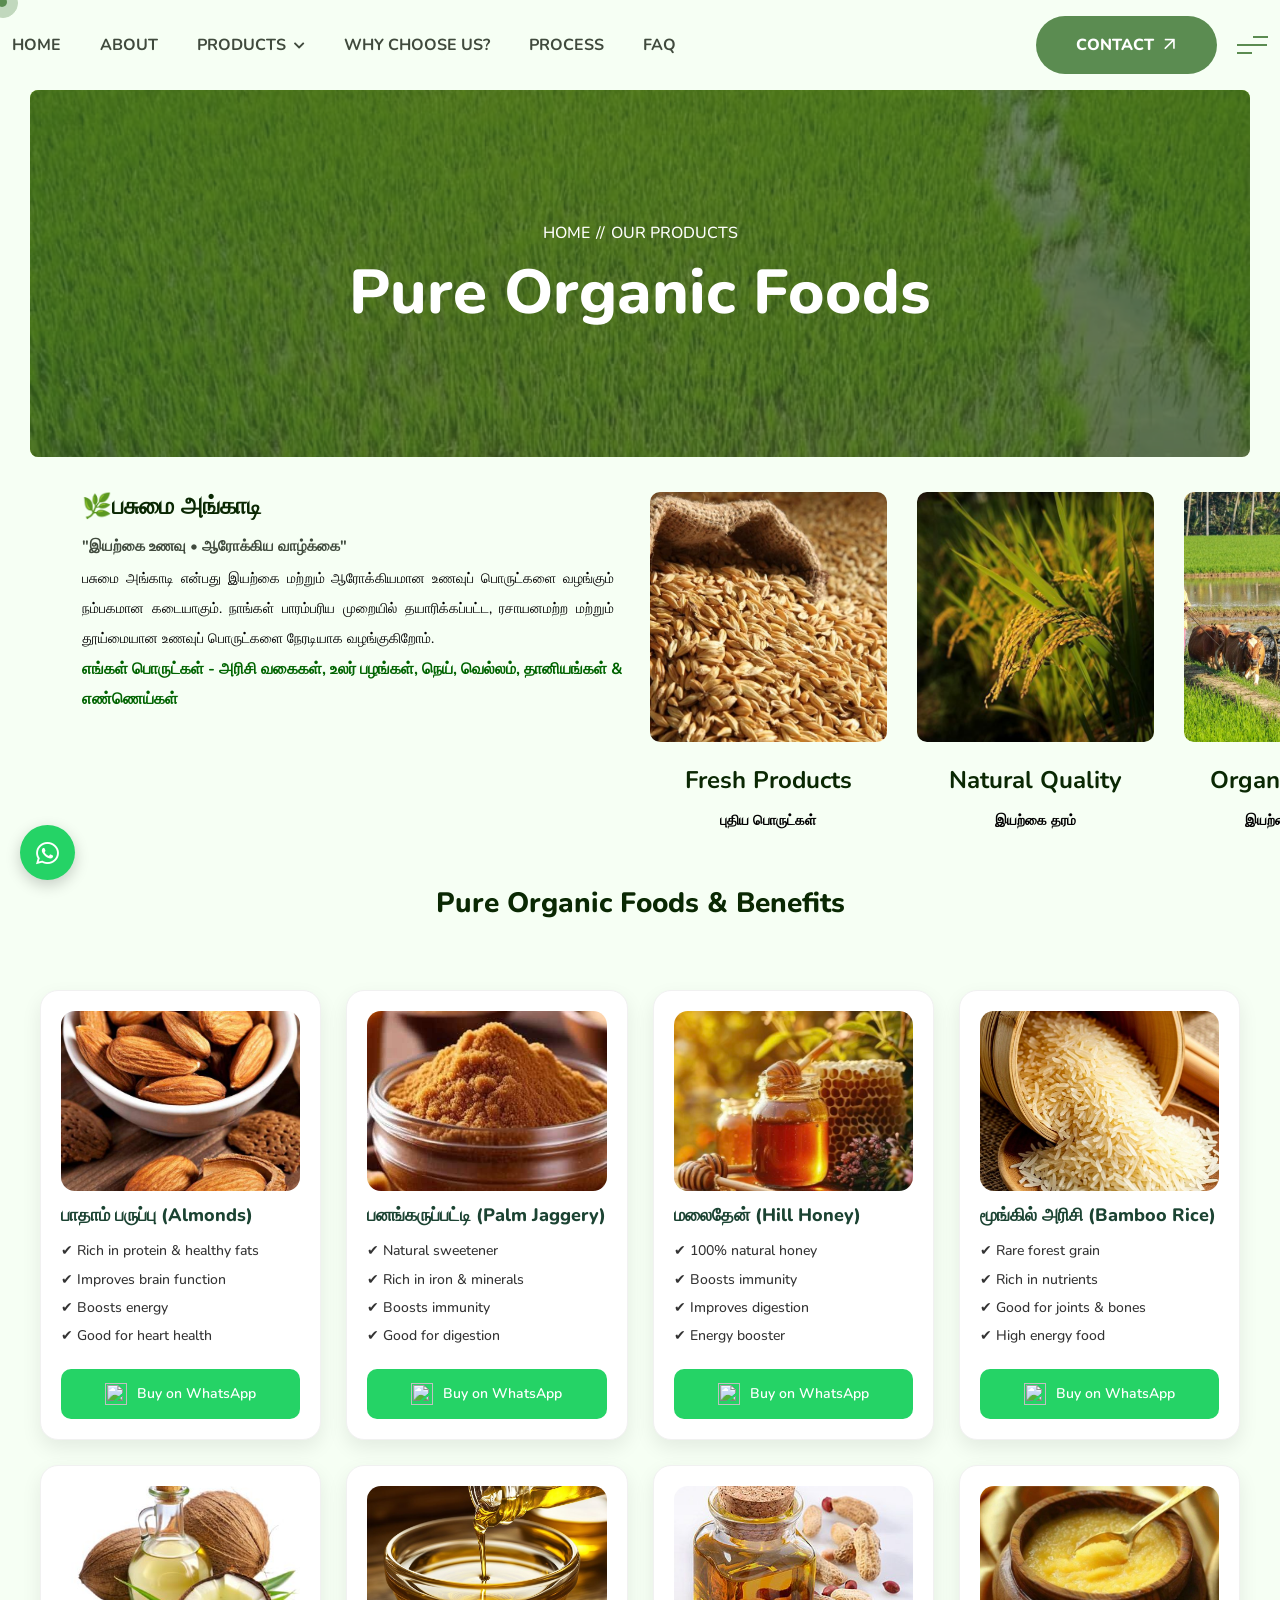
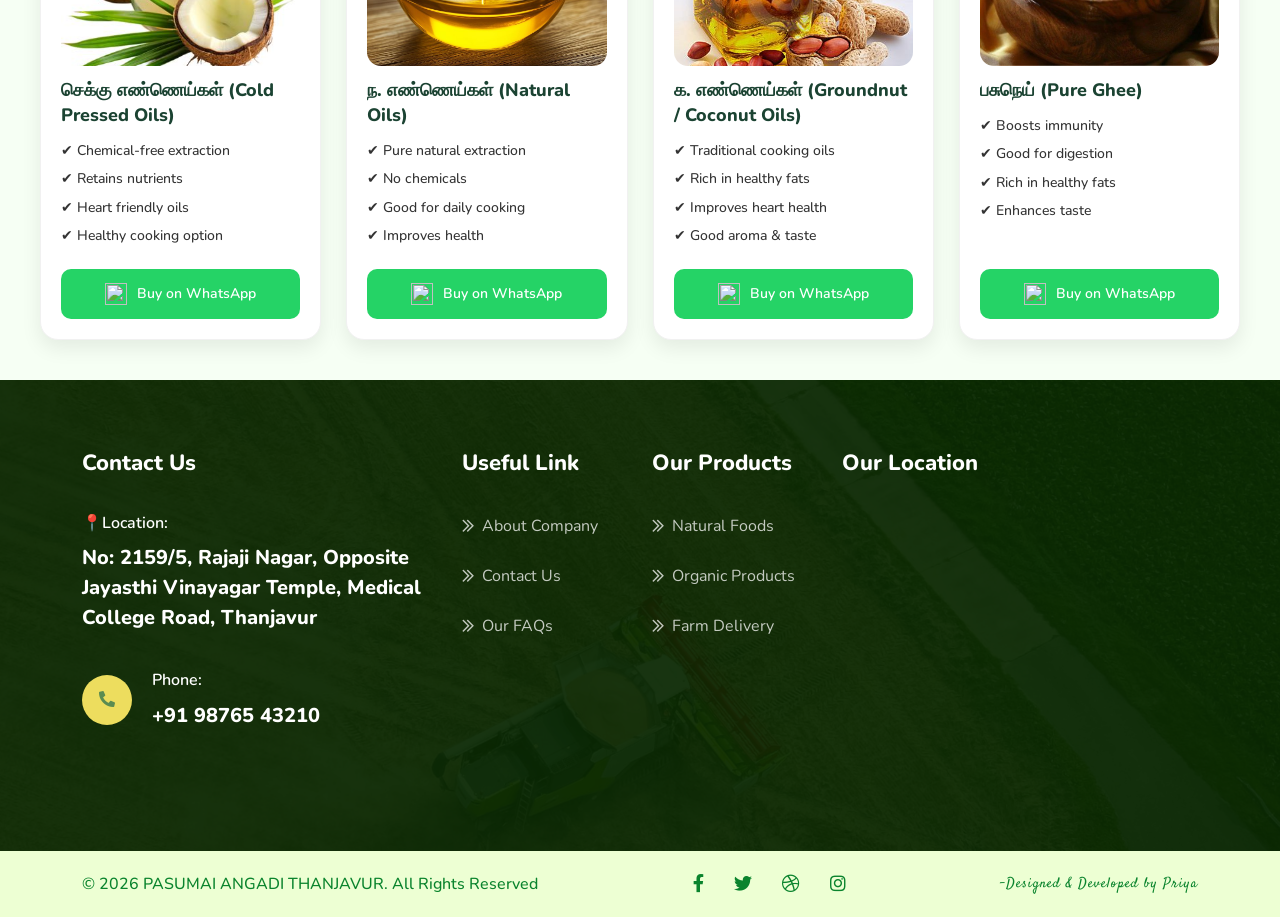
==== modinathemes.com/agron-html/dryfruits.html @ 6ccf6659 "demolink1" ====
<!DOCTYPE html>
<html lang="en">
    <!--<< Header Area >>-->
    
<!-- Mirrored from modinathemes.com/agron-html/index-3.html by HTTrack Website Copier/3.x [XR&CO'2014], Sun, 12 Apr 2026 14:14:24 GMT -->
<head>
        <!-- ========== Meta Tags ========== -->
        <meta charset="UTF-8">
        <meta http-equiv="X-UA-Compatible" content="IE=edge">
        <meta name="viewport" content="width=device-width, initial-scale=1">
        <meta name="author" content="modinatheme">
        <meta name="description" content="Agron - Agriculture & Organic Farm HTML Template">
        <!-- ======== Page title ============ -->
        <title>பசுமை அங்காடி</title>
        <!--<< Favicon >>-->
        <link rel="shortcut icon" href="assets/img/favicon.svg">
        <!--<< Bootstrap min.css >>-->
        <link rel="stylesheet" href="assets/css/bootstrap.min.css">
        <!--<< Font Awesome.css >>-->
        <link rel="stylesheet" href="assets/css/font-awesome.css">
        <!--<< Animate.css >>-->
        <link rel="stylesheet" href="assets/css/animate.css">
        <!--<< Magnific Popup.css >>-->
        <link rel="stylesheet" href="assets/css/magnific-popup.css">
        <!--<< MeanMenu.css >>-->
        <link rel="stylesheet" href="assets/css/meanmenu.css">
        <!--<< Odometer.css >>-->
        <link rel="stylesheet" href="assets/css/odometer.css">
        <!--<< Swiper Bundle.css >>-->
        <link rel="stylesheet" href="assets/css/swiper-bundle.min.css">
        <!--<< Nice Select.css >>-->
        <link rel="stylesheet" href="assets/css/nice-select.css">
        <!--<< Main.css >>-->
        <link rel="stylesheet" href="assets/css/main.css">
<link href="https://fonts.googleapis.com/css2?family=Satisfy&display=swap" rel="stylesheet">
    </head>
    <body>

       
        <!-- Back To Top Start -->
        <button id="back-top" class="back-to-top">
             <i class="far fa-arrow-up"></i>
        </button>

        <!-- MouseCursor Start -->
        <div class="mouseCursor cursor-outer"></div>
        <div class="mouseCursor cursor-inner"></div>

       <!-- Offcanvas Area Start -->
        <div class="fix-area">
            <div class="offcanvas__info">
                <div class="offcanvas__wrapper">
                    <div class="offcanvas__content">
                        <div class="offcanvas__top mb-5 d-flex justify-content-between align-items-center">
                            <div class="offcanvas__logo">
                                <a href="index.html">
                                    <img src="assets/img/logoo.jpg" alt="logo-img">
                                </a>
                            </div>
                            <div class="offcanvas__close">
                                <button>
                                    <i class="fas fa-times"></i>
                                </button>
                            </div>
                        </div>
                        <h6 class="offcanvas-title" style="font-size: medium;">"Natural Food • Healthy Life"!</h6>
                        <p>
Pachai Angadi is a trusted store that provides natural and healthy food products. We deliver traditional, chemical-free, and pure food items directly to you, prepared using time-honored methods.
</p>
                        <div class="mobile-menu fix mt-15"></div>
                        <div class="social-icon d-flex align-items-center">
                            <a href="javascript:void(0)"><i class="fab fa-facebook-f"></i></a>
                            <a href="javascript:void(0)"><i class="fab fa-twitter"></i></a>
                            <a href="javascript:void(0)"><i class="fab fa-youtube"></i></a>
                            <a href="javascript:void(0)"><i class="fab fa-linkedin-in"></i></a>
                        </div>

                        <div class="offcanvas__contact">
                            <h3>Contact Us</h3>
                            <ul class="contact-list">
                                <li>
                                    <div class="content">
                                        <p>Call Us</p>
                                        <h4><a href="tel:+4903983493999">9487030389</a></h4>
                                    </div>
                                </li>

                                <li>
                                    <div class="content">
                                        <p>Location</p>
                                        <h4>
                                            No: 2159/5, Rajaji Nagar,
Opposite Jayasthi Vinayagar Temple,
Medical College Road,
Thanjavur
                                        </h4>
                                    </div>
                                </li>
                            </ul>
                        </div>
                       <a href="contact.html" class="theme-btn">
                            CONTACT
                            <i class="far fa-arrow-right"></i>
                        </a>
                    </div>
                </div>
            </div>
        </div>


        <div class="offcanvas__overlay"></div>

      
        <!-- Header Section Start -->
        <header id="header-sticky" class="header-1">
            <div class="container">
                <div class="mega-menu-wrapper">
                <div class="header-main">
                        <a href="index.html" class="header-logo">
                            <img src="assets/img/logoo.jpg" alt="img" style="width: 80px;">
                        </a>
                        <div class="mean__menu-wrapper">
                            <div class="main-menu">
                                 <nav id="mobile-menu">
      <ul>
    <li>
        <a href="index.html">HOME</a>
    </li>

    <li>
        <a href="index.html">ABOUT</a>
    </li>

    <li>
        <a href="index.html">
            PRODUCTS <i class="fas fa-chevron-down"></i>
        </a>

        <ul class="submenu">
            <li><a href="rice.html">RICE VARIETY</a></li>
             <li><a href="millets.html">MILLETS</a></li>
            <li><a href="dryfruits.html">OTHER PRODUCTS</a></li>
        </ul>
    </li>

    <li>
        <a href="index.html">WHY CHOOSE US?</a>
    </li>

    <li>
        <a href="index.html">PROCESS</a>
    </li>

    <li>
        <a href="index.html">FAQ</a>
    </li>


</ul>
                                </nav>
                            </div>
                        </div>
                        <div class="header-right d-flex justify-content-end align-items-center">
                              <a href="#CONTACT" class="theme-btn">
                                            CONTACT
                                        <i class="far fa-arrow-right"></i>
                                    </a>
                            <div class="header__hamburger my-auto">
                                <div class="sidebar__toggle">
                                    <div class="header-bar">
                                        <span></span>
                                        <span></span>
                                        <span></span>
                                    </div>
                                </div>
                            </div>
                        </div>
                    </div>
                </div>
            </div>
        </header>

         <!-- Breadcrumb Section Start -->
        <section class="breadcrumb-wrapper bg-cover fix" style="background-image: url('assets/img/land1.jpeg');">
            <div class="shape-1 float-bob-y">
                <img src="assets/img/inner-page/shape-1.png" alt="img">
            </div>
            <div class="shape-2 float-bob-x">
                <img src="assets/img/inner-page/shape-2.png" alt="img">
            </div>
            <div class="container">
                <div class="page-heading">
                    <ul class="breadcrumb-list wow fadeInUp">
                        <li><a href="index.html" style="color: white;">HOME</a></li>
                        <li>//</li>
                        <li>OUR PRODUCTS</li>
                    </ul>
                    <h1 class="breadcrumb-title text-anim">Pure Organic Foods</h1>
                </div>
            </div>
        </section>

      
       <!-- About Section Start -->
<section class="about-section-5 section-padding fix section-bg" style="margin-top:2%;background-color: #f6fff4;">
    <div class="container">
        <div class="about-wrapper-5">
            <div class="row g-4">

                <!-- LEFT -->
                <div class="col-xl-5 col-lg-5" style="margin-top: -1%;">
                    <div class="about-left-items">

                        <div class="section-title mb-0">
                            <span style="font-size: larger;">
                                About Us
                            </span>

                            <h3>
                                🌿பசுமை அங்காடி <br> <span style="font-weight: bold;">"இயற்கை உணவு • ஆரோக்கிய வாழ்க்கை"</span>
                            </h3>
                        </div>

                        <p class="about-text" style="font-size:14px; color:#000;text-align: justify;margin-top: -2%;">
                            <span>
பசுமை அங்காடி என்பது இயற்கை மற்றும் ஆரோக்கியமான உணவுப் பொருட்களை வழங்கும் நம்பகமான கடையாகும்.
நாங்கள் பாரம்பரிய முறையில் தயாரிக்கப்பட்ட, ரசாயனமற்ற மற்றும் தூய்மையான உணவுப் பொருட்களை நேரடியாக வழங்குகிறோம்.                            </span>
</p>
<span style="font-weight: bold;color:darkgreen;">எங்கள் பொருட்கள் - 
அரிசி வகைகள்,
உலர் பழங்கள்,
நெய்,
வெல்லம்,
தானியங்கள் &
எண்ணெய்கள்</span>    
                        

                    </div>
                </div>

                <!-- RIGHT -->
                <div class="col-xl-7 col-lg-7">
                    <div class="about-right-thumb">
                        <div class="swiper about-slide-5">
                            <div class="swiper-wrapper">

                                <div class="swiper-slide">
                                    <div class="about-thumb-box">
                                        <div class="thumb">
                                            <img src="assets/img/abt1.jpg">
                                        </div>
                                        <h3>
                                            Organic Farming <br>
                                            <span style="font-size:14px; color:#000;">இயற்கை விவசாயம்</span>
                                        </h3>
                                    </div>
                                </div>

                                <div class="swiper-slide">
                                    <div class="about-thumb-box">
                                        <div class="thumb">
                           <img src="assets/img/abt2.jpg">
                                        </div>
                                        <h3>
                                            Fresh Products <br>
                                            <span style="font-size:14px;  color:#000;">புதிய பொருட்கள்</span>
                                        </h3>
                                    </div>
                                </div>

                                <div class="swiper-slide">
                                    <div class="about-thumb-box">
                                        <div class="thumb">
                             <img src="assets/img/abt3.jpg">

                                        </div>
                                        <h3>
                                            Natural Quality<br>
                                            <span style="font-size:14px;  color:#000;">இயற்கை தரம்</span>
                                        </h3>
                                    </div>
                                </div>

                            </div>
                        </div>
                    </div>
                </div>

            </div>
        </div>
    </div>
</section>

<div class="section-title" style="text-align: center;margin-top: 3%;">
    <h1 style="font-size:28px;">Pure Organic Foods & Benefits</h1>
</div>
<div class="container1">

<div class="container1">

    <!-- CARD 1 -->
    <div class="card1">
        <div class="card1-img">
            <img src="assets/img/almond.jpg" alt="Almonds">
        </div>

        <h3>பாதாம் பருப்பு (Almonds)</h3>

        <ul class="benefits">
            <li>✔ Rich in protein & healthy fats</li>
            <li>✔ Improves brain function</li>
            <li>✔ Boosts energy</li>
            <li>✔ Good for heart health</li>
        </ul>

        <a class="whatsapp-btn"
           data-product="Almonds"
           onclick="sendWhatsApp(this)">
           <img src="https://cdn-icons-png.flaticon.com/512/733/733585.png">
           Buy on WhatsApp
        </a>
    </div>

    <!-- CARD 2 -->
    <div class="card1">
        <div class="card1-img">
            <img src="assets/img/jaggery.jpg" alt="Palm Jaggery">
        </div>

        <h3>பனங்கருப்பட்டி (Palm Jaggery)</h3>

        <ul class="benefits">
            <li>✔ Natural sweetener</li>
            <li>✔ Rich in iron & minerals</li>
            <li>✔ Boosts immunity</li>
            <li>✔ Good for digestion</li>
        </ul>

        <a class="whatsapp-btn"
           data-product="Palm Jaggery"
           onclick="sendWhatsApp(this)">
           <img src="https://cdn-icons-png.flaticon.com/512/733/733585.png">
           Buy on WhatsApp
        </a>
    </div>

    <!-- CARD 3 -->
    <div class="card1">
        <div class="card1-img">
            <img src="assets/img/honey.jpg" alt="Hill Honey">
        </div>

        <h3>மலைதேன் (Hill Honey)</h3>

        <ul class="benefits">
            <li>✔ 100% natural honey</li>
            <li>✔ Boosts immunity</li>
            <li>✔ Improves digestion</li>
            <li>✔ Energy booster</li>
        </ul>

        <a class="whatsapp-btn"
           data-product="Hill Honey"
           onclick="sendWhatsApp(this)">
           <img src="https://cdn-icons-png.flaticon.com/512/733/733585.png">
           Buy on WhatsApp
        </a>
    </div>

    <!-- CARD 4 -->
    <div class="card1">
        <div class="card1-img">
            <img src="assets/img/bamboorice.jpg" alt="Bamboo Rice">
        </div>

        <h3>மூங்கில் அரிசி (Bamboo Rice)</h3>

        <ul class="benefits">
            <li>✔ Rare forest grain</li>
            <li>✔ Rich in nutrients</li>
            <li>✔ Good for joints & bones</li>
            <li>✔ High energy food</li>
        </ul>

        <a class="whatsapp-btn"
           data-product="Bamboo Rice"
           onclick="sendWhatsApp(this)">
           <img src="https://cdn-icons-png.flaticon.com/512/733/733585.png">
           Buy on WhatsApp
        </a>
    </div>

    <!-- CARD 5 -->
    <div class="card1">
        <div class="card1-img">
            <img src="assets/img/coconut.jpg" alt="Cold Pressed Oils">
        </div>

        <h3>செக்கு எண்ணெய்கள் (Cold Pressed Oils)</h3>

        <ul class="benefits">
            <li>✔ Chemical-free extraction</li>
            <li>✔ Retains nutrients</li>
            <li>✔ Heart friendly oils</li>
            <li>✔ Healthy cooking option</li>
        </ul>

        <a class="whatsapp-btn"
           data-product="Cold Pressed Oils"
           onclick="sendWhatsApp(this)">
           <img src="https://cdn-icons-png.flaticon.com/512/733/733585.png">
           Buy on WhatsApp
        </a>
    </div>

    <!-- CARD 6 -->
    <div class="card1">
        <div class="card1-img">
            <img src="assets/img/naturaloil.jpg" alt="Natural Oils">
        </div>

        <h3>ந. எண்ணெய்கள் (Natural Oils)</h3>

        <ul class="benefits">
            <li>✔ Pure natural extraction</li>
            <li>✔ No chemicals</li>
            <li>✔ Good for daily cooking</li>
            <li>✔ Improves health</li>
        </ul>

        <a class="whatsapp-btn"
           data-product="Natural Oils"
           onclick="sendWhatsApp(this)">
           <img src="https://cdn-icons-png.flaticon.com/512/733/733585.png">
           Buy on WhatsApp
        </a>
    </div>

    <!-- CARD 7 -->
    <div class="card1">
        <div class="card1-img">
            <img src="assets/img/groundoil.jpg" alt="Groundnut Oil">
        </div>

        <h3>க. எண்ணெய்கள் (Groundnut / Coconut Oils)</h3>

        <ul class="benefits">
            <li>✔ Traditional cooking oils</li>
            <li>✔ Rich in healthy fats</li>
            <li>✔ Improves heart health</li>
            <li>✔ Good aroma & taste</li>
        </ul>

        <a class="whatsapp-btn"
           data-product="Groundnut Coconut Oil"
           onclick="sendWhatsApp(this)">
           <img src="https://cdn-icons-png.flaticon.com/512/733/733585.png">
           Buy on WhatsApp
        </a>
    </div>

    <!-- CARD 8 -->
    <div class="card1">
        <div class="card1-img">
            <img src="assets/img/ghee.jpg" alt="Pure Ghee">
        </div>

        <h3>பசுநெய் (Pure Ghee)</h3>

        <ul class="benefits">
            <li>✔ Boosts immunity</li>
            <li>✔ Good for digestion</li>
            <li>✔ Rich in healthy fats</li>
            <li>✔ Enhances taste</li>
        </ul>

        <a class="whatsapp-btn"
           data-product="Pure Ghee"
           onclick="sendWhatsApp(this)">
           <img src="https://cdn-icons-png.flaticon.com/512/733/733585.png">
           Buy on WhatsApp
        </a>
    </div>

</div>

</div>



<!-- Footer Section Start -->
<footer class="footer-section fix section-padding bg-cover pb-0" 
style="background-image: url('assets/img/home-1/footer-bg.jpg');">

    <div class="container" style="margin-top: -5%;">

        <div class="footer-widget-wrapper">
            <div class="row">

                <!-- CONTACT -->
                <div class="col-xl-4 col-lg-6 col-md-8 wow fadeInUp" data-wow-delay=".2s">
                    <div class="footer-widget-items">
                        <div class="widget-head">
                            <h5>Contact Us</h5>
                        </div>
                        <ul class="contact-list">

                            <li>
                               
                                <div class="content">
                                    <h5 style="color: white;">📍Location:</h5>
                                    <p>No: 2159/5, Rajaji Nagar,
Opposite Jayasthi Vinayagar Temple,
Medical College Road,
Thanjavur</p>
                                </div>
                            </li>

                            <li>
                                <div class="icon">
                                    <i class="fas fa-phone-alt"></i>
                                </div>
                                <div class="content">
                                    <h5 style="color: white;">Phone:</h5>
                                    <p><a href="tel:+919876543210">+91 98765 43210</a></p>
                                </div>
                            </li>
                        </ul>
                    </div>
                </div>

                <!-- USEFUL LINKS -->
                <div class="col-xl-2 col-lg-3 col-md-4 col-sm-6 col-6 wow fadeInUp" data-wow-delay=".4s">
                    <div class="footer-widget-items">
                        <div class="widget-head">
                            <h5>Useful Link</h5>
                        </div>
                        <ul class="list-area">
                            <li><a href="#"><i class="far fa-chevron-double-right"></i> About Company</a></li>
                            <li><a href="#"><i class="far fa-chevron-double-right"></i> Contact Us</a></li>
                            <li><a href="#"><i class="far fa-chevron-double-right"></i> Our FAQs</a></li>
                        </ul>
                    </div>
                </div>

                <!-- SERVICES -->
                <div class="col-xl-2 col-lg-3 col-md-6 col-sm-6 col-6 wow fadeInUp" data-wow-delay=".6s">
                    <div class="footer-widget-items">
                        <div class="widget-head">
                            <h5>Our Products</h5>
                        </div>
                        <ul class="list-area">
                            <li><a href="#"><i class="far fa-chevron-double-right"></i> Natural Foods</a></li>
                            <li><a href="#"><i class="far fa-chevron-double-right"></i> Organic Products</a></li>
                            <li><a href="#"><i class="far fa-chevron-double-right"></i> Farm Delivery</a></li>
                        </ul>
                    </div>
                </div>

                <!-- MAP SECTION (REPLACED HERE) -->
                <div class="col-xl-4 col-lg-6 col-md-12 wow fadeInUp" data-wow-delay=".8s">
                    <div class="footer-widget-items">
                        <div class="widget-head">
                            <h5>Our Location</h5>
                        </div>

                        <div class="footer-map">
                            <iframe 
                                src="https://www.google.com/maps?q=Nandambakkam,Chennai&output=embed"
                                loading="lazy">
                            </iframe>
                        </div>

                    </div>
                </div>

            </div>
        </div>

    </div>

       <div class="footer-bottom" style="background-color: rgb(237, 255, 211);">
    <div class="container">
        <div class="footer-bottom-wrapper">

            <!-- LEFT TEXT -->
            <p class="text-1 wow fadeInUp" style="color: #0a842d;">
                © 2026 PASUMAI ANGADI THANJAVUR. All Rights Reserved
            </p>

            <!-- SOCIAL ICONS -->
            <div class="social-icon wow fadeInUp" data-wow-delay=".2s">
                <a href="#"><i class="fab fa-facebook-f" style="color: #0a842d;"></i></a>
                <a href="#"><i class="fab fa-twitter" style="color: #0a842d;"></i></a>
                <a href="#"><i class="fab fa-dribbble" style="color: #0a842d;"></i></a>
                <a href="#"><i class="fab fa-instagram" style="color: #0a842d;"></i></a>
            </div>

<p class="developer-text" style="font-family: 'Satisfy', cursive;color: #0a842d;">
    -Designed & Developed by 
    <span class="designer-name" style="font-family: 'Satisfy', cursive;color: #0a842d;">Priya</span>
</p>

        </div>
    </div>
</div>

<a href="https://wa.me/919487030389?text=Hello%20I%20am%20interested%20in%20your%20products" 
   target="_blank" 
   class="whatsapp-icon">
    <i class="fab fa-whatsapp"></i>
</a>
        </footer>
        
<script>
function sendWhatsApp(el){
    let phone = "919487030389"; // ✔ no spaces, include country code
    let product = el.getAttribute("data-product");

    let message = `Hi, I want to buy ${product}`;

    let url = `https://wa.me/${phone}?text=${encodeURIComponent(message)}`;

    window.open(url, "_blank");
}
</script>

        <!--<< All JS Plugins >>-->
        <script src="assets/js/jquery-3.7.1.min.js"></script>
        <!--<< Bootstrap Js >>-->
        <script src="assets/js/bootstrap.bundle.min.js"></script>
        <!--<< Nice Select Js >>-->
        <script src="assets/js/jquery.nice-select.min.js"></script>
        <!--<< Odometer Js >>-->
        <script src="assets/js/odometer.min.js"></script>
        <!--<< Appear Js >>-->
        <script src="assets/js/jquery.appear.min.js"></script>
        <!--<< Swiper Slider Js >>-->
        <script src="assets/js/swiper-bundle.min.js"></script>
        <!--<< MeanMenu Js >>-->
        <script src="assets/js/jquery.meanmenu.min.js"></script>
        <!--<< Magnific Popup Js >>-->
        <script src="assets/js/jquery.magnific-popup.min.js"></script>
        <!--<< Wow Animation Js >>-->
        <script src="assets/js/wow.min.js"></script>
        <!--<< Gsap Animation Js >>-->
        <script src="assets/js/gsap.min.js"></script>
        <!--<< ScrollTrigger Js >>-->
        <script src="assets/js/ScrollTrigger.min.js"></script>
        <!--<< SplitText Js >>-->
        <script src="assets/js/SplitText.min.js"></script>
        <!--<< splitType Js >>-->
        <script src="assets/js/splitType.js"></script>
        <!--<< Main.js >>-->
        <script src="assets/js/main.js"></script>
    </body>

<!-- Mirrored from modinathemes.com/agron-html/index.html by HTTrack Website Copier/3.x [XR&CO'2014], Sun, 12 Apr 2026 14:13:48 GMT -->
</html>
---- modinathemes.com/agron-html/assets/css/odometer.css ----
.odometer.odometer-auto-theme,
.odometer.odometer-theme-default {
  display: inline-block;
  vertical-align: middle;
  position: relative;
}
.odometer.odometer-auto-theme .odometer-digit,
.odometer.odometer-theme-default .odometer-digit {
  display: inline-block;
  vertical-align: middle;
  position: relative;
}
.odometer.odometer-auto-theme .odometer-digit .odometer-digit-spacer,
.odometer.odometer-theme-default .odometer-digit .odometer-digit-spacer {
  display: inline-block;
  vertical-align: middle;
  visibility: hidden;
}
.odometer.odometer-auto-theme .odometer-digit .odometer-digit-inner,
.odometer.odometer-theme-default .odometer-digit .odometer-digit-inner {
  text-align: left;
  display: block;
  position: absolute;
  top: 0;
  left: 0;
  right: 0;
  bottom: 0;
  overflow: hidden;
}
.odometer.odometer-auto-theme .odometer-digit .odometer-ribbon,
.odometer.odometer-theme-default .odometer-digit .odometer-ribbon {
  display: block;
}
.odometer.odometer-auto-theme .odometer-digit .odometer-ribbon-inner,
.odometer.odometer-theme-default .odometer-digit .odometer-ribbon-inner {
  display: block;
  -webkit-backface-visibility: hidden;
  backface-visibility: hidden;
}
.odometer.odometer-auto-theme .odometer-digit .odometer-value,
.odometer.odometer-theme-default .odometer-digit .odometer-value {
  display: block;
  -webkit-transform: translateZ(0);
  transform: translateZ(0);
}
.odometer.odometer-auto-theme
  .odometer-digit
  .odometer-value.odometer-last-value,
.odometer.odometer-theme-default
  .odometer-digit
  .odometer-value.odometer-last-value {
  position: absolute;
}
.odometer.odometer-auto-theme.odometer-animating-up .odometer-ribbon-inner,
.odometer.odometer-theme-default.odometer-animating-up .odometer-ribbon-inner {
  -webkit-transition: -webkit-transform 2s;
  -moz-transition: -moz-transform 2s;
  -ms-transition: -ms-transform 2s;
  -o-transition: -o-transform 2s;
  transition: transform 2s;
}
.odometer.odometer-auto-theme.odometer-animating-up.odometer-animating
  .odometer-ribbon-inner,
.odometer.odometer-theme-default.odometer-animating-up.odometer-animating
  .odometer-ribbon-inner {
  -webkit-transform: translateY(-100%);
  -moz-transform: translateY(-100%);
  -ms-transform: translateY(-100%);
  -o-transform: translateY(-100%);
  transform: translateY(-100%);
}
.odometer.odometer-auto-theme.odometer-animating-down .odometer-ribbon-inner,
.odometer.odometer-theme-default.odometer-animating-down
  .odometer-ribbon-inner {
  -webkit-transform: translateY(-100%);
  -moz-transform: translateY(-100%);
  -ms-transform: translateY(-100%);
  -o-transform: translateY(-100%);
  transform: translateY(-100%);
}
.odometer.odometer-auto-theme.odometer-animating-down.odometer-animating
  .odometer-ribbon-inner,
.odometer.odometer-theme-default.odometer-animating-down.odometer-animating
  .odometer-ribbon-inner {
  -webkit-transition: -webkit-transform 2s;
  -moz-transition: -moz-transform 2s;
  -ms-transition: -ms-transform 2s;
  -o-transition: -o-transform 2s;
  transition: transform 2s;
  -webkit-transform: translateY(0);
  -moz-transform: translateY(0);
  -ms-transform: translateY(0);
  -o-transform: translateY(0);
  transform: translateY(0);
}

.odometer.odometer-auto-theme .odometer-value,
.odometer.odometer-theme-default .odometer-value {
  text-align: center;
}
---- modinathemes.com/agron-html/assets/css/nice-select.css ----
.nice-select {
  -webkit-tap-highlight-color: transparent;
  background-color: #fff;
  border-radius: 5px; 
  border: 1px solid  #CCCCCC;
  box-sizing: border-box;
  clear: both;
  cursor: pointer;
  display: block;
  float: left;
  color: #6E6E6E; 
  font-family:  "Plus Jakarta Sans", system-ui;
  font-size: 16px;
  font-style: normal;
  font-weight: 400;
  line-height: 26.08px;  
  height: 57px;
  line-height: 40px;
  outline: none;
  padding: 8px 10px; 
  position: relative;
  text-align: left !important;
  -webkit-transition: all 0.2s ease-in-out;
  transition: all 0.2s ease-in-out;
  -webkit-user-select: none;
     -moz-user-select: none;
      -ms-user-select: none;
          user-select: none;
  white-space: nowrap;
  width: auto; }
  .nice-select:hover {
    border-color: #6E6E6E; }
  .nice-select:active, .nice-select.open, .nice-select:focus {
    border-color: #6E6E6E; }
  .nice-select:after {
    border-bottom: 2px solid #6E6E6E;
    border-right: 2px solid #6E6E6E;
    content: '';
    display: block;
    height: 5px;
    margin-top: -4px;
    pointer-events: none;
    position: absolute;
    right: 12px;
    top: 50%;
    -webkit-transform-origin: 66% 66%;
        -ms-transform-origin: 66% 66%;
            transform-origin: 66% 66%;
    -webkit-transform: rotate(45deg);
        -ms-transform: rotate(45deg);
            transform: rotate(45deg);
    -webkit-transition: all 0.15s ease-in-out;
    transition: all 0.15s ease-in-out;
    width: 5px; }
  .nice-select.open:after {
    -webkit-transform: rotate(-135deg);
        -ms-transform: rotate(-135deg);
            transform: rotate(-135deg); }
  .nice-select.open .list {
    opacity: 1;
    pointer-events: auto;
    -webkit-transform: scale(1) translateY(0);
        -ms-transform: scale(1) translateY(0);
            transform: scale(1) translateY(0); }
  .nice-select.disabled {
    border-color: #6E6E6E;
    color: #6E6E6E;
    pointer-events: none; }
    .nice-select.disabled:after {
      border-color: #6E6E6E; }
  .nice-select.wide {
    width: 100%; }
    .nice-select.wide .list {
      left: 0 !important;
      right: 0 !important; }
  .nice-select.right {
    float: right; }
    .nice-select.right .list {
      left: auto;
      right: 0; }
  .nice-select.small {
    font-size: 12px;
    height: 36px;
    line-height: 34px; }
    .nice-select.small:after {
      height: 4px;
      width: 4px; }
    .nice-select.small .option {
      line-height: 34px;
      min-height: 34px; }
  .nice-select .list {
    background-color: #fff;
    border-radius: 5px;
    box-shadow: 0 0 0 1px rgba(68, 68, 68, 0.11);
    box-sizing: border-box;
    margin-top: 4px;
    opacity: 0;
    overflow: hidden;
    padding: 0;
    pointer-events: none;
    position: absolute;
    top: 100%;
    left: 0;
    -webkit-transform-origin: 50% 0;
        -ms-transform-origin: 50% 0;
            transform-origin: 50% 0;
    -webkit-transform: scale(0.75) translateY(-21px);
        -ms-transform: scale(0.75) translateY(-21px);
            transform: scale(0.75) translateY(-21px);
    -webkit-transition: all 0.2s cubic-bezier(0.5, 0, 0, 1.25), opacity 0.15s ease-out;
    transition: all 0.2s cubic-bezier(0.5, 0, 0, 1.25), opacity 0.15s ease-out;
    z-index: 9; }
    .nice-select .list:hover .option:not(:hover) {
      background-color: transparent !important; }
  .nice-select .option {
    cursor: pointer;
    font-weight: 400;
    line-height: 40px;
    list-style: none;
    min-height: 40px;
    outline: none;
    padding-left: 18px;
    padding-right: 29px;
    text-align: left;
    -webkit-transition: all 0.2s;
    transition: all 0.2s; }
    .nice-select .option:hover, .nice-select .option.focus, .nice-select .option.selected.focus {
      background-color: #f6f6f6; }
    .nice-select .option.selected {
      font-weight: bold; }
    .nice-select .option.disabled {
      background-color: transparent;
      color: #999;
      cursor: default; }

.no-csspointerevents .nice-select .list {
  display: none; }

.no-csspointerevents .nice-select.open .list {
  display: block; }
---- modinathemes.com/agron-html/assets/css/main.css ----
/*
-------------------------------------------------------------------
  Theme Name   : Agron
  Author       : ModinaTheme
  Author URI   : https://themeforest.net/user/modinatheme/
  Description  : Agron - Agriculture & Organic Farm HTML Template
  Version      : 1.0.0
-------------------------------------------------------------------
*/
/* ----------------------------------------------------------------
[Table of Contents]

01. Basic
    01.1 Mixins
    01.2 Variables
    01.3 Buttons
    01.4 Typography

02. Template Sections
    02.1 Preloader
    02.2 Section
    02.3 Animation
    02.4 Header
    02.5 MeanMenu
    02.6 Hero
    02.7 Feature
    02.8 About
    02.9 Service
    02.10 Shop
    02.11 Project
    02.12 Helping
    02.13 Team
    02.14 FAQ
    02.15 CTA
    02.16 Testimonial
    02.17 Brand
    02.18 News Addons
    02.19 Blog
    02.20 Contact
    02.21 Footer

------------------------------------------------------------------- */
/* --------------------------------------------------------------
   01. Basic
-------------------------------------------------------------- */
@import url("https://fonts.googleapis.com/css2?family=Nunito:ital,wght@0,200..1000;1,200..1000&amp;display=swap");
:root {
  --body: #fff;
  --black: #000;
  --white: #fff;
  --theme-color:#5B8C51;
  --theme-color-2:#EDDD5E;
  --header:#0A2803;
  --text:#5C6672;
  --border:#CAD2D2;
  --ratting:#F8BC26;
  --bg:#EDF2EC;
  --bg-2:#FFF9E8;
  ---box-shadow: 0px 4px 25px rgba(0, 0, 0, 0.06);
}

.theme-btn {
  font-size: 16px;
  position: relative;
  z-index: 1;
  overflow: hidden;
  font-weight: 800;
  text-transform: capitalize;
  height: 58px;
  line-height: 58px;
  background-color: var(--theme-color);
  overflow: hidden;
  display: inline-block;
  padding: 0 40px;
  color: var(--white);
  border-radius: 82px;
}
@media (max-width: 575px) {
  .theme-btn {
    font-size: 14px;
    padding: 0 25px;
    height: 52px;
    line-height: 52px;
  }
}
.theme-btn::before {
  content: "";
  position: absolute;
  width: 0;
  top: -10px;
  height: 0;
  background-color: var(--theme-color-2);
  border-radius: 50%;
  transform: translate(-50%, -50%);
  transition: all 0.8s ease;
  z-index: -1;
}
.theme-btn i {
  margin-left: 5px;
  transform: rotate(-45deg);
}
.theme-btn:hover {
  color: var(--header);
}
.theme-btn:hover::before {
  width: 800px;
  height: 800px;
  display: inline-block;
}

.link-btn {
  font-size: 15px;
  font-weight: 900;
  color: var(--theme-color);
  text-transform: capitalize;
  display: inline-block;
  font-family: "DM Sans";
  margin-top: 10px;
}
.link-btn:hover {
  color: var(--theme-color-2);
}
.link-btn i {
  margin-left: 10px;
}

/* --------------------------------------------
    Template Default Fonts & Fonts Styles
 ---------------------------------------------- */
body {
  font-family: "Nunito", sans-serif;
  font-size: 16px;
  font-weight: normal;
  line-height: 30px;
  color: var(--text);
background-color: #f6fff4;
  padding: 0;
  margin: 0;
  overflow-x: hidden;
  font-weight: 500;
}

ul {
  padding: 0;
  margin: 0;
  list-style: none;
}

button {
  border: none;
  background-color: transparent;
  padding: 0;
}

input:focus {
  color: var(--white);
  outline: none;
}

input {
  color: var(--white);
}

h1,
h2,
h3,
h4,
h5,
h6 {
  font-family: "Nunito", sans-serif;
  margin: 0px;
  padding: 0;
  color: var(--header);
  transition: all 0.4s ease-in-out;
  font-weight: 400;
}

h1 {
  font-size: 100px;
  font-weight: 800;
  line-height: 114%;
}
@media (max-width: 1399px) {
  h1 {
    font-size: 60px;
  }
}
@media (max-width: 991px) {
  h1 {
    font-size: 58px;
  }
}
@media (max-width: 767px) {
  h1 {
    font-size: 50px;
  }
}
@media (max-width: 575px) {
  h1 {
    font-size: 40px;
  }
}
@media (max-width: 470px) {
  h1 {
    font-size: 32px;
  }
}

h2 {
  font-size: 48px;
  font-weight: 800;
  line-height: 121%;
}
@media (max-width: 1199px) {
  h2 {
    font-size: 40px;
  }
}
@media (max-width: 767px) {
  h2 {
    font-size: 35px;
  }
}
@media (max-width: 470px) {
  h2 {
    font-size: 32px;
  }
}

h3 {
  font-size: 24px;
  font-weight: 800;
  line-height: 155%;
}
@media (max-width: 575px) {
  h3 {
    font-size: 20px;
  }
}

h4 {
  font-size: 18px;
  font-weight: 700;
  line-height: 150%;
}

h5 {
  font-size: 20px;
  font-weight: 500;
  line-height: 160%;
}

h6 {
  font-size: 14px;
  font-weight: 600;
}

a {
  text-decoration: none;
  outline: none !important;
  cursor: pointer;
  color: var(--header);
  transition: all 0.4s ease-in-out;
}

p {
  margin: 0px;
  transition: all 0.4s ease-in-out;
}

/* --------------------------------------------------------------
   02. Template Sections
-------------------------------------------------------------- */
.preloader {
  align-items: center;
  cursor: default;
  display: flex;
  height: 100%;
  justify-content: center;
  position: fixed;
  left: 0;
  top: 0;
  width: 100%;
  z-index: 9999999;
}
.preloader .animation-preloader {
  z-index: 1000;
}
.preloader .animation-preloader .spinner {
  animation: spinner 1s infinite linear;
  border-radius: 50%;
  border: 3px solid rgba(0, 0, 0, 0.2);
  border-top-color: var(--theme-color);
  height: 9em;
  margin: 0 auto 3.5em auto;
  width: 9em;
}
@media (max-width: 767px) {
  .preloader .animation-preloader .spinner {
    width: 7.5em;
    height: 7.5em;
    margin: 0 auto 1.5em auto;
  }
}
.preloader .animation-preloader .txt-loading {
  font: bold 5em "Nunito", sans-serif, "Nunito", sans-serif;
  text-align: center;
  user-select: none;
}
@media (max-width: 767px) {
  .preloader .animation-preloader .txt-loading {
    font-size: 2.5em;
  }
}
.preloader .animation-preloader .txt-loading .letters-loading {
  color: var(--theme-color);
  position: relative;
}
.preloader .animation-preloader .txt-loading .letters-loading:nth-child(2):before {
  animation-delay: 0.2s;
}
.preloader .animation-preloader .txt-loading .letters-loading:nth-child(3):before {
  animation-delay: 0.4s;
}
.preloader .animation-preloader .txt-loading .letters-loading:nth-child(4):before {
  animation-delay: 0.6s;
}
.preloader .animation-preloader .txt-loading .letters-loading:nth-child(5):before {
  animation-delay: 0.8s;
}
.preloader .animation-preloader .txt-loading .letters-loading:nth-child(6):before {
  animation-delay: 1s;
}
.preloader .animation-preloader .txt-loading .letters-loading:nth-child(7):before {
  animation-delay: 1.2s;
}
.preloader .animation-preloader .txt-loading .letters-loading:nth-child(8):before {
  animation-delay: 1.4s;
}
.preloader .animation-preloader .txt-loading .letters-loading::before {
  animation: letters-loading 4s infinite;
  color: var(--header);
  content: attr(data-text-preloader);
  left: 0;
  opacity: 0;
  font-family: "Nunito", sans-serif;
  position: absolute;
  top: -3px;
  transform: rotateY(-90deg);
}
.preloader p {
  font-size: 15px;
  font-weight: 600;
  text-transform: uppercase;
  letter-spacing: 8px;
  color: var(--theme-color);
}
.preloader .loader {
  position: fixed;
  top: 0;
  left: 0;
  width: 100%;
  height: 100%;
  font-size: 0;
  z-index: 1;
  pointer-events: none;
}
.preloader .loader .row {
  height: 100%;
}
.preloader .loader .loader-section {
  padding: 0px;
}
.preloader .loader .loader-section .bg {
  background-color: var(--white);
  height: 100%;
  left: 0;
  width: 100%;
  transition: all 800ms cubic-bezier(0.77, 0, 0.175, 1);
}
.preloader.loaded .animation-preloader {
  opacity: 0;
  transition: 0.3s ease-out;
}
.preloader.loaded .loader-section .bg {
  width: 0;
  transition: 0.7s 0.3s allcubic-bezier(0.1, 0.1, 0.1, 1);
}

.back-to-top {
  border-radius: 10px;
  background-color: var(--theme-color);
  width: 50px;
  height: 50px;
  line-height: 50px;
  color: var(--white);
  font-size: 18px;
  position: fixed;
  display: inline-block;
  z-index: 999;
  right: 30px;
  bottom: 30px;
  transition: all 0.4s ease-in-out;
  opacity: 0;
  visibility: hidden;
  transform: translateY(20px);
}
.back-to-top:hover {
  background-color: var(--header);
  color: var(--white);
}
.back-to-top.show {
  opacity: 1;
  visibility: visible;
  transform: translate(0);
}

.cursor-outer {
  -webkit-margin-start: -12px;
  margin-inline-start: -12px;
  margin-top: -12px;
  width: 30px;
  height: 30px;
  border: 1px solid var(--theme-color);
  background-color: var(--theme-color);
  -webkit-box-sizing: border-box;
  box-sizing: border-box;
  z-index: 10000000;
  opacity: 0.34;
  -webkit-transition: all 0.4s ease-out 0s;
  transition: all 0.4s ease-out 0s;
}

.cursor-outer.cursor-hover {
  opacity: 0.14;
}

.cursor-outer.cursor-big {
  opacity: 0;
}

.mouseCursor {
  position: fixed;
  top: 0;
  inset-inline-start: 0;
  inset-inline-end: 0;
  bottom: 0;
  pointer-events: none;
  border-radius: 50%;
  -webkit-transform: translateZ(0);
  transform: translateZ(0);
  visibility: hidden;
  text-align: center;
}

.mouseCursor.cursor-big {
  width: 20px;
  height: 20px;
  -webkit-margin-start: -12px;
  margin-inline-start: -12px;
  margin-top: -12px;
}

.cursor-inner {
  -webkit-margin-start: -3px;
  margin-inline-start: -3px;
  margin-top: -3px;
  width: 10px;
  height: 10px;
  z-index: 10000001;
  background-color: var(--theme-color);
  opacity: 1;
  -webkit-transition: all 0.24s ease-out 0s;
  transition: all 0.24s ease-out 0s;
}
.cursor-inner span {
  color: var(--text);
  line-height: 60px;
  opacity: 0;
  text-transform: uppercase;
  letter-spacing: 1px;
  font-size: 12px;
}

.cursor-inner.cursor-big span {
  opacity: 1;
}

.cursor-inner.cursor-hover {
  -webkit-margin-start: -10px;
  margin-inline-start: -10px;
  margin-top: -10px;
  width: 30px;
  height: 30px;
  background-color: var(--theme-color);
  border: 1px solid #686363;
  opacity: 0;
}

.search-popup {
  position: fixed;
  width: 100%;
  height: 100%;
  top: 0;
  left: 0;
  z-index: -2;
  -webkit-transition: all 1s ease;
  -khtml-transition: all 1s ease;
  -moz-transition: all 1s ease;
  -ms-transition: all 1s ease;
  -o-transition: all 1s ease;
  transition: all 1s ease;
}

.search-popup__overlay {
  position: fixed;
  width: 224vw;
  height: 224vw;
  top: calc(90px - 112vw);
  right: calc(50% - 112vw);
  z-index: 3;
  display: block;
  -webkit-border-radius: 50%;
  -khtml-border-radius: 50%;
  -moz-border-radius: 50%;
  -ms-border-radius: 50%;
  -o-border-radius: 50%;
  border-radius: 50%;
  -webkit-transform: scale(0);
  -khtml-transform: scale(0);
  -moz-transform: scale(0);
  -ms-transform: scale(0);
  -o-transform: scale(0);
  transform: scale(0);
  -webkit-transform-origin: center;
  transform-origin: center;
  -webkit-transition: transform 0.8s ease-in-out;
  -khtml-transition: transform 0.8s ease-in-out;
  -moz-transition: transform 0.8s ease-in-out;
  -ms-transition: transform 0.8s ease-in-out;
  -o-transition: transform 0.8s ease-in-out;
  transition: transform 0.8s ease-in-out;
  transition-delay: 0s;
  transition-delay: 0.3s;
  -webkit-transition-delay: 0.3s;
  background-color: #000000;
  opacity: 0.7;
  cursor: url(../img/close.png), auto;
}

@media (max-width: 767px) {
  .search-popup__overlay {
    position: absolute;
    top: 0;
    left: 0;
    right: 0;
    bottom: 0;
    transform: none;
    width: 100%;
    height: 100%;
    border-radius: 0;
    transform: translateY(-110%);
  }
}
.search-popup__content {
  position: fixed;
  width: 0;
  max-width: 560px;
  padding: 30px 15px;
  left: 50%;
  top: 50%;
  opacity: 0;
  z-index: 3;
  -webkit-transform: translate(-50%, -50%);
  -khtml-transform: translate(-50%, -50%);
  -moz-transform: translate(-50%, -50%);
  -ms-transform: translate(-50%, -50%);
  -o-transform: translate(-50%, -50%);
  transform: translate(-50%, -50%);
  -webkit-transition: opacity 0.5s 0s, width 0.8s 0.8s cubic-bezier(0.225, 0.01, 0.475, 1.01), transform 0.2s 0s;
  -khtml-transition: opacity 0.5s 0s, width 0.8s 0.8s cubic-bezier(0.225, 0.01, 0.475, 1.01), transform 0.2s 0s;
  -moz-transition: opacity 0.5s 0s, width 0.8s 0.8s cubic-bezier(0.225, 0.01, 0.475, 1.01), transform 0.2s 0s;
  -ms-transition: opacity 0.5s 0s, width 0.8s 0.8s cubic-bezier(0.225, 0.01, 0.475, 1.01), transform 0.2s 0s;
  -o-transition: opacity 0.5s 0s, width 0.8s 0.8s cubic-bezier(0.225, 0.01, 0.475, 1.01), transform 0.2s 0s;
  transition: opacity 0.5s 0s, width 0.8s 0.8s cubic-bezier(0.225, 0.01, 0.475, 1.01), transform 0.2s 0s;
  transition-delay: 0s, 0.8s, 0s;
  transition-delay: 0s, 0.4s, 0s;
  transition-delay: 0.2s;
  -webkit-transition-delay: 0.2s;
}

.search-popup__form {
  position: relative;
}

.search-popup__form input[type=search],
.search-popup__form input[type=text] {
  width: 100%;
  height: 66px;
  border: none;
  outline: none;
  padding-left: 20px;
  background-color: var(--white);
  font-size: 16px;
  font-weight: 400;
  color: var(--text);
  transition: all 500ms ease;
  border-radius: 6px;
}

.search-popup__form input[type=search]:focus,
.search-popup__form input[type=text]:focus {
  color: var(--header);
}

.search-popup__form .search-btn {
  padding: 0;
  width: 66px;
  height: 66px;
  display: flex;
  justify-content: center;
  align-items: center;
  position: absolute;
  top: 0;
  right: -1px;
  border-radius: 6px;
  font-size: 20px;
  border-top-left-radius: 0;
  border-bottom-left-radius: 0;
  color: var(--white);
  background-color: var(--theme-color);
  transition: all 0.4s ease-in-out;
}
.search-popup__form .search-btn:hover {
  background-color: var(--header);
}

.search-popup__form .eolexi-btn svg {
  width: 1em;
  height: 1em;
  fill: currentColor;
}

.search-popup.active {
  z-index: 999999;
}

.search-popup.active .search-popup__overlay {
  top: auto;
  bottom: calc(90px - 112vw);
  -webkit-transform: scale(1);
  -khtml-transform: scale(1);
  -moz-transform: scale(1);
  -ms-transform: scale(1);
  -o-transform: scale(1);
  transform: scale(1);
  transition-delay: 0s;
  -webkit-transition-delay: 0s;
  opacity: 0.7;
  -webkit-transition: transform 1.6s cubic-bezier(0.4, 0, 0, 1);
  -khtml-transition: transform 1.6s cubic-bezier(0.4, 0, 0, 1);
  -moz-transition: transform 1.6s cubic-bezier(0.4, 0, 0, 1);
  -ms-transition: transform 1.6s cubic-bezier(0.4, 0, 0, 1);
  -o-transition: transform 1.6s cubic-bezier(0.4, 0, 0, 1);
  transition: transform 1.6s cubic-bezier(0.4, 0, 0, 1);
}

@media (max-width: 767px) {
  .search-popup.active .search-popup__overlay {
    position: absolute;
    top: 0;
    left: 0;
    right: 0;
    bottom: 0;
    transform: none;
    width: 100%;
    height: 100%;
    border-radius: 0;
    transform: translateY(0%);
  }
}
.search-popup.active .search-popup__content {
  width: 100%;
  opacity: 1;
  transition-delay: 0.7s;
  -webkit-transition-delay: 0.7s;
}

.section-title {
  position: relative;
  z-index: 99;
  margin-bottom: 30px;
  margin-top: -7px;
}
@media (max-width: 767px) {
  .section-title {
    margin-bottom: 0;
  }
}
.section-title span {
  font-size: 15px;
  font-weight: 600;
  color: #404A3D;
  display: inline-block;
  position: relative;
  margin-bottom: 10px;
}
.section-title span img {
  margin-right: 10px;
}

.section-title-area {
  display: flex;
  align-items: center;
  justify-content: space-between;
  margin-bottom: 30px;
}
@media (max-width: 991px) {
  .section-title-area {
    flex-wrap: wrap;
    gap: 30px;
    margin-bottom: 0;
  }
}
.section-title-area .section-title {
  margin-bottom: 0;
}
@media (max-width: 575px) {
  .section-title-area .theme-btn {
    display: none;
  }
}

.center {
  text-align: center;
  margin: 0 auto;
}

.section-bg {
  background-color:aliceblue;
}

.section-bg-2 {
  background-color: var(--bg-2) !important;
}

.footer-bg {
  background-color: #2F304C;
}

.section-padding {
  padding: 10px 0;
}
@media (max-width: 1199px) {
  .section-padding {
    padding: 100px 0;
  }
}
@media (max-width: 991px) {
  .section-padding {
    padding: 80px 0;
  }
}

.body-bg-4 {
  background-color: #040A3D;
}

.link-btn {
  color: #63AB52;
  margin-top: 25px;
  display: inline-block;
  transition: all 0.4s ease-in-out;
  font-weight: 800;
  font-size: 16px;
  font-family: "Nunito", sans-serif;
}
.link-btn i {
  margin-left: 5px;
  transform: rotate(-45deg);
}
.link-btn:hover {
  color: var(--header);
}

@keyframes width {
  0% {
    width: 0%;
  }
  100% {
    width: 100%;
  }
}
@-webkit-keyframes width {
  0% {
    width: 0%;
  }
  100% {
    width: 100%;
  }
}
@keyframes arryUpDown {
  0% {
    transform: translateY(-10px);
  }
  100% {
    transform: translateY(10px);
  }
}
.animation__arryUpDown {
  animation: arryUpDown 2s ease infinite alternate;
}

@keyframes arryLeftRight {
  0% {
    transform: translateX(-10px);
  }
  100% {
    transform: translateX(10px);
  }
}
.animation__arryLeftRight {
  animation: arryLeftRight 2s ease infinite alternate;
}

@keyframes shine {
  from {
    -webkit-mask-position: 150%;
  }
  to {
    -webkit-mask-position: -50%;
  }
}
@keyframes cir36 {
  100% {
    transform: rotate(360deg);
  }
}
@keyframes width {
  0% {
    width: 0%;
  }
  100% {
    width: 100%;
  }
}
@-webkit-keyframes width {
  0% {
    width: 0%;
  }
  100% {
    width: 100%;
  }
}
@keyframes bounce-x {
  0% {
    -webkit-transform: translateX(0);
    transform: translateX(0);
  }
  50% {
    -webkit-transform: translateX(30px);
    transform: translateX(30px);
  }
  100% {
    -webkit-transform: translateX(0);
    transform: translateX(0);
  }
}
.bounce-x {
  -webkit-animation: bounce-x 7s infinite linear;
  animation: bounce-x 7s infinite linear;
}

.GlidingArrow {
  -webkit-animation: slide 5s linear infinite;
  animation: slide 5s linear infinite;
}

.delay1 {
  -webkit-animation-delay: 2s;
  animation-delay: 2s;
}

.delay2 {
  -webkit-animation-delay: 3s;
  animation-delay: 3s;
}

.delay3 {
  -webkit-animation-delay: 4s;
  animation-delay: 4s;
}

.delay4 {
  -webkit-animation-delay: 5s;
  animation-delay: 5s;
}

.delay5 {
  -webkit-animation-delay: 6s;
  animation-delay: 6s;
}

/* Defining animation Keyframes */
@-webkit-keyframes slide {
  0% {
    opacity: 0;
    transform: translateX(-150);
  }
  20% {
    opacity: 1;
    transform: translateX(-90);
  }
  80% {
    opacity: 1;
    transform: translateX(90);
  }
  100% {
    opacity: 0;
    transform: translateX(150);
  }
}
@keyframes slide {
  0% {
    opacity: 0;
    transform: translateX(-150);
  }
  20% {
    opacity: 1;
    transform: translateX(-90);
  }
  80% {
    opacity: 1;
    transform: translateX(90);
  }
  100% {
    opacity: 0;
    transform: translateX(150);
  }
}
/*img-animation**********************/
.img-custom-anim-left {
  animation: img-anim-left 1.3s forwards cubic-bezier(0.645, 0.045, 0.355, 1) 0.4s;
  opacity: 0;
}

@keyframes img-anim-left {
  0% {
    transform: translateX(-5%);
    clip-path: inset(0 100% 0 0);
    opacity: 0;
  }
  100% {
    transform: translateX(0);
    clip-path: inset(0 0 0 0);
    opacity: 1;
  }
}
.img-custom-anim-right {
  animation: img-anim-right 1.3s forwards cubic-bezier(0.645, 0.045, 0.355, 1) 0.4s;
  opacity: 0;
}

@keyframes img-anim-right {
  0% {
    transform: translateX(5%);
    clip-path: inset(0 0 0 100%);
    opacity: 0;
  }
  100% {
    transform: translateX(0);
    clip-path: inset(0 0 0 0);
    opacity: 1;
  }
}
.img-custom-anim-left {
  animation: img-anim-left 1.3s forwards cubic-bezier(0.645, 0.045, 0.355, 1) 0.4s;
  opacity: 0;
}

@keyframes img-anim-left {
  0% {
    transform: translateX(-5%);
    clip-path: inset(0 100% 0 0);
    opacity: 0;
  }
  100% {
    transform: translateX(0);
    clip-path: inset(0 0 0 0);
    opacity: 1;
  }
}
.img-custom-anim-top {
  animation: img-anim-top 1.3s forwards cubic-bezier(0.645, 0.045, 0.355, 1);
  opacity: 0;
}

@keyframes img-anim-top {
  0% {
    transform: translateY(-5%);
    clip-path: inset(0 0 100% 0);
    opacity: 0;
  }
  100% {
    transform: translateY(0);
    clip-path: inset(0 0 0 0);
    opacity: 1;
  }
}
.img-custom-anim-bottom {
  animation: img-anim-bottom 1.3s forwards cubic-bezier(0.645, 0.045, 0.355, 1);
  opacity: 0;
}

@keyframes img-anim-bottom {
  0% {
    transform: translateY(5%);
    clip-path: inset(100% 0 0 0);
    opacity: 0;
  }
  100% {
    transform: translateY(0);
    clip-path: inset(0 0 0 0);
    opacity: 1;
  }
}
@-webkit-keyframes rippleOne {
  70% {
    -webkit-box-shadow: 0 0 0 40px rgba(244, 68, 56, 0);
    box-shadow: 0 0 0 40px rgba(244, 68, 56, 0);
  }
  100% {
    -webkit-box-shadow: 0 0 0 0 rgba(244, 68, 56, 0);
    box-shadow: 0 0 0 0 rgba(244, 68, 56, 0);
  }
}
@keyframes rippleOne {
  70% {
    -webkit-box-shadow: 0 0 0 40px rgba(244, 68, 56, 0);
    box-shadow: 0 0 0 40px rgba(244, 68, 56, 0);
  }
  100% {
    -webkit-box-shadow: 0 0 0 0 rgba(244, 68, 56, 0);
    box-shadow: 0 0 0 0 rgba(244, 68, 56, 0);
  }
}
@keyframes cir36 {
  100% {
    transform: rotate(360deg);
  }
}
@keyframes rounded {
  50% {
    transform: rotate(15deg);
  }
}
@keyframes up-down {
  0% {
    transform: translateY(10px);
  }
  100% {
    transform: translateY(-10px);
  }
}
@-webkit-keyframes spinner {
  to {
    -webkit-transform: rotateZ(360deg);
    transform: rotateZ(360deg);
  }
}
@keyframes spinner {
  to {
    -webkit-transform: rotateZ(360deg);
    transform: rotateZ(360deg);
  }
}
@-webkit-keyframes letters-loading {
  0%, 75%, 100% {
    opacity: 0;
    transform: rotateY(-90deg);
  }
  25%, 50% {
    opacity: 1;
    transform: rotateY(0deg);
  }
}
@keyframes letters-loading {
  0%, 75%, 100% {
    opacity: 0;
    transform: rotateY(-90deg);
  }
  25%, 50% {
    opacity: 1;
    transform: rotateY(0deg);
  }
}
@keyframes loaderspin {
  0% {
    transform: translate(-50%, -50%) rotate(0deg);
  }
  100% {
    transform: translate(-50%, -50%) rotate(360deg);
  }
}
@keyframes tpswing {
  0% {
    -webkit-transform: rotate(20deg);
    -ms-transform: rotate(20deg);
    transform: rotate(20deg);
  }
  100% {
    -webkit-transform: rotate(0deg);
    -ms-transform: rotate(0deg);
    transform: rotate(0deg);
  }
}
@keyframes width {
  0% {
    width: 0%;
  }
  100% {
    width: 100%;
  }
}
@-webkit-keyframes width {
  0% {
    width: 0%;
  }
  100% {
    width: 100%;
  }
}
@-webkit-keyframes loaderspin {
  0% {
    transform: translate(-50%, -50%) rotate(0deg);
  }
  100% {
    transform: translate(-50%, -50%) rotate(360deg);
  }
}
@keyframes loaderpulse {
  0% {
    transform: scale(1);
  }
  100% {
    transform: scale(1.2);
  }
}
@keyframes rounded {
  50% {
    transform: rotate(20deg);
  }
}
@keyframes cir36 {
  100% {
    transform: rotate(360deg);
  }
}
.float-bob-y {
  -webkit-animation-name: float-bob-y;
  animation-name: float-bob-y;
  -webkit-animation-duration: 3s;
  animation-duration: 3s;
  -webkit-animation-iteration-count: infinite;
  animation-iteration-count: infinite;
  -webkit-animation-timing-function: linear;
  animation-timing-function: linear;
}

@-webkit-keyframes float-bob-y {
  0% {
    -webkit-transform: translateY(-30px);
    transform: translateY(-30px);
  }
  50% {
    -webkit-transform: translateY(-10px);
    transform: translateY(-10px);
  }
  100% {
    -webkit-transform: translateY(-30px);
    transform: translateY(-30px);
  }
}
@keyframes float-bob-y {
  0% {
    -webkit-transform: translateY(-30px);
    transform: translateY(-30px);
  }
  50% {
    -webkit-transform: translateY(-10px);
    transform: translateY(-10px);
  }
  100% {
    -webkit-transform: translateY(-30px);
    transform: translateY(-30px);
  }
}
.float-bob-x {
  -webkit-animation-name: float-bob-x;
  animation-name: float-bob-x;
  -webkit-animation-duration: 3s;
  animation-duration: 3s;
  -webkit-animation-iteration-count: infinite;
  animation-iteration-count: infinite;
  -webkit-animation-timing-function: linear;
  animation-timing-function: linear;
}

@-webkit-keyframes float-bob-x {
  0% {
    -webkit-transform: translateX(0px);
    transform: translateX(30px);
  }
  50% {
    -webkit-transform: translateX(10px);
    transform: translateX(10px);
  }
  100% {
    -webkit-transform: translateX(30px);
    transform: translateX(30px);
  }
}
@keyframes float-bob-x {
  0% {
    -webkit-transform: translateX(30px);
    transform: translateX(30px);
  }
  50% {
    -webkit-transform: translateX(10px);
    transform: translateX(10px);
  }
  100% {
    -webkit-transform: translateX(30px);
    transform: translateX(30px);
  }
}
@keyframes bounce-x {
  0% {
    -webkit-transform: translateX(0);
    transform: translateX(0);
  }
  50% {
    -webkit-transform: translateX(30px);
    transform: translateX(30px);
  }
  100% {
    -webkit-transform: translateX(0);
    transform: translateX(0);
  }
}
.bounce-x {
  -webkit-animation: bounce-x 7s infinite linear;
  animation: bounce-x 7s infinite linear;
}

.animation-infinite {
  animation: ShapeAnim 80s linear infinite;
  height: 30px;
  width: 100%;
  background-repeat: repeat;
  overflow: hidden;
}

@keyframes ShapeAnim {
  0% {
    background-position: top left;
  }
  100% {
    background-position: top left 2000px;
  }
}
@media (max-width: 1199px) {
  .menu-thumb {
    display: none !important;
  }
}

.header-main {
  display: flex;
  align-items: center;
  justify-content: space-between;
  padding: 10px 0;
  position: relative;
}
.header-main .main-menu ul {
  margin-bottom: 0;
}
.header-main .main-menu ul .menu-thumb {
  position: inherit;
}
.header-main .main-menu ul li {
  position: relative;
  list-style: none;
  display: inline-block;
  margin-inline-end: 35px;
  /* Hide scrollbar - Firefox */
  /* Hide scrollbar - IE/Edge */
}
.header-main .main-menu ul li:last-child {
  margin-inline-end: 0;
}
.header-main .main-menu ul li a {
  display: inline-block;
  font-size: 16px;
  font-weight: 700;
  color: #404A3D;
  font-family: "Nunito", sans-serif;
  padding: 20px 0;
  text-align: left;
  position: relative;
  text-transform: capitalize;
  transition: all 0.4s ease-in-out;
}
.header-main .main-menu ul li a i {
  margin-left: 4px;
  font-size: 12px;
}
.header-main .main-menu ul li a:hover {
  color: var(--theme-color) !important;
}
.header-main .main-menu ul li .submenu {
  position: absolute;
  top: 100%;
  inset-inline-start: 0;
  min-width: 240px;
  background: var(--white);
  padding: 20px 0;
  border-radius: 10px;
  z-index: 99999;
  visibility: hidden;
  opacity: 0;
  transform-origin: top center;
  color: #404A3D;
  transform: translateY(-10px);
  transition: all 0.4s ease-in-out;
  box-shadow: rgba(100, 100, 111, 0.2) 0px 7px 29px 0px;
}
.header-main .main-menu ul li .submenu li {
  display: block;
  width: 100%;
  margin: 0;
}
.header-main .main-menu ul li .submenu li a {
  position: relative;
  z-index: 11;
  font-size: 16px;
  font-weight: 700;
  color: #404A3D;
  line-height: 38px;
  padding: 0px 0px 0px 32px;
  padding-right: 22px;
  width: 100%;
  display: flex;
  align-items: center;
  justify-content: space-between;
}
.header-main .main-menu ul li .submenu li a:hover {
  color: var(--theme-color) !important;
}
.header-main .main-menu ul li .submenu li:last-child a {
  border: none;
}
.header-main .main-menu ul li .submenu li .submenu {
  inset-inline-start: 100%;
  top: 0;
  visibility: hidden;
  opacity: 0;
  border-top-left-radius: 0;
  border-bottom-left-radius: 0;
}
.header-main .main-menu ul li .submenu li:hover > a {
  color: var(--theme-color) !important;
  margin-left: 10px;
}
.header-main .main-menu ul li .submenu li:hover > a::before {
  width: 10px;
}
.header-main .main-menu ul li .submenu li:hover > a::after {
  color: var(--theme-color);
}
.header-main .main-menu ul li .submenu li:hover > .submenu {
  -webkit-transform: translateY(1);
  -moz-transform: translateY(1);
  -ms-transform: translateY(1);
  -o-transform: translateY(1);
  transform: translateY(1);
  visibility: visible;
  opacity: 1;
}
.header-main .main-menu ul li .submenu li.has-dropdown > a::after {
  position: absolute;
  top: 50%;
  inset-inline-end: 25px;
  -webkit-transform: translateY(-50%);
  -moz-transform: translateY(-50%);
  -ms-transform: translateY(-50%);
  -o-transform: translateY(-50%);
  transform: translateY(-50%);
  color: var(--theme-color);
}
.header-main .main-menu ul li .has-homemenu {
  padding: 20px 20px 10px 20px !important;
  opacity: 0;
  visibility: hidden;
  position: absolute;
  left: 0;
  right: 0;
  padding: 0;
  width: 100%;
  z-index: 999;
  overflow: hidden;
  margin: auto;
  max-height: 740px;
  overflow-y: auto;
  overflow-x: hidden;
}
.header-main .main-menu ul li .has-homemenu .homemenu-items .homemenu {
  position: relative;
}
.header-main .main-menu ul li .has-homemenu .homemenu-items .homemenu .homemenu-thumb {
  position: relative;
}
.header-main .main-menu ul li .has-homemenu .homemenu-items .homemenu .homemenu-thumb::before {
  background: -webkit-gradient(linear, left top, left bottom, from(rgba(20, 19, 19, 0)), to(#5e5ef6));
  background: linear-gradient(to bottom, rgba(99, 92, 92, 0) 0%, #252527 100%);
  background-repeat: no-repeat;
  background-size: cover;
  background-position: center;
  width: 100%;
  height: 100%;
  position: absolute;
  left: 0;
  top: 0;
  overflow: hidden;
  opacity: 0;
  -webkit-transition: all 0.3s ease-in-out;
  transition: all 0.3s ease-in-out;
  content: "";
}
.header-main .main-menu ul li .has-homemenu .homemenu-items .homemenu .homemenu-thumb:hover::before {
  visibility: visible;
  opacity: 1;
}
.header-main .main-menu ul li .has-homemenu .homemenu-items .homemenu .homemenu-thumb:hover .demo-button {
  opacity: 1;
  visibility: visible;
  margin-top: 0;
}
.header-main .main-menu ul li .has-homemenu .homemenu-items .homemenu .homemenu-thumb:hover .homemenu-btn {
  opacity: 1;
  visibility: visible;
  bottom: 50%;
  transform: translateY(50%);
}
.header-main .main-menu ul li .has-homemenu .homemenu-items .homemenu .homemenu-thumb img {
  width: 100%;
  height: 100%;
}
.header-main .main-menu ul li .has-homemenu .homemenu-items .homemenu .homemenu-thumb a {
  padding: 0;
}
.header-main .main-menu ul li .has-homemenu .homemenu-items .homemenu .homemenu-title {
  text-align: center;
  margin: 15px auto;
  display: inline-block;
  font-size: 16px;
  font-weight: 600;
}
.header-main .main-menu ul li .has-homemenu::-webkit-scrollbar {
  display: none;
}
.header-main .main-menu ul li .has-homemenu {
  scrollbar-width: none;
}
.header-main .main-menu ul li .has-homemenu {
  -ms-overflow-style: none;
}
.header-main .main-menu ul li:hover > a {
  color: var(--theme-color);
}
.header-main .main-menu ul li:hover > a::after {
  color: var(--theme-color);
}
.header-main .main-menu ul li:hover > .submenu {
  visibility: visible;
  opacity: 1;
  transform: translateY(0px);
}
.header-main .header-right {
  gap: 30px;
}
@media (max-width: 1399px) {
  .header-main .header-right {
    gap: 20px;
  }
}
.header-main .sidebar__toggle {
  cursor: pointer;
  font-size: 20px;
}

.header-top-section {
  background-color: #FFF9E8;
  padding: 15px 0;
}
@media (max-width: 1199px) {
  .header-top-section {
    display: none;
  }
}
.header-top-section .container {
  max-width: 1580px;
}
.header-top-section .header-top-wrapper {
  display: flex;
  align-items: center;
  justify-content: space-between;
}
.header-top-section .header-top-wrapper .top-logo {
  margin-left: -115px;
}
.header-top-section .header-top-wrapper .header-contact-list {
  display: flex;
  align-items: center;
  gap: 40px;
}
.header-top-section .header-top-wrapper .header-contact-list li {
  font-size: 16px;
  font-weight: 600;
  font-family: "Nunito", sans-serif;
  display: flex;
  align-items: center;
  gap: 8px;
}
.header-top-section .header-top-wrapper .header-contact-list li i {
  color: var(--theme-color);
  font-size: 22px;
}
.header-top-section .header-top-wrapper .header-contact-list li a {
  color: #404A3D;
}
.header-top-section .header-top-wrapper .head-right {
  display: flex;
  align-items: center;
  gap: 30px;
}
.header-top-section .header-top-wrapper .head-right .line-shape {
  background-color: rgba(64, 74, 61, 0.22);
  width: 1px;
  height: 30px;
}
@media (max-width: 1399px) {
  .header-top-section .header-top-wrapper .head-right .line-shape {
    display: none;
  }
}
.header-top-section .header-top-wrapper .head-right .social-icon {
  display: flex;
  align-items: center;
  gap: 15px;
}
.header-top-section .header-top-wrapper .head-right .social-icon a {
  font-size: 18px;
  color: #404A3D;
}
.header-top-section .header-top-wrapper .head-right .social-icon a:hover {
  color: var(--theme-color);
}
.header-top-section .header-top-wrapper .head-right .flag-wrap {
  position: relative;
  max-width: 106px;
  margin: 0 auto;
}
@media (max-width: 1399px) {
  .header-top-section .header-top-wrapper .head-right .flag-wrap {
    display: none;
  }
}
.header-top-section .header-top-wrapper .head-right .flag-wrap .flag {
  position: absolute;
  top: -4px;
  left: 15px;
  z-index: 1;
}
@media (max-width: 767px) {
  .header-top-section .header-top-wrapper .head-right .flag-wrap .flag {
    display: none;
  }
}
.header-top-section .header-top-wrapper .head-right .flag-wrap .flag img {
  width: 100%;
  height: 100%;
}
.header-top-section .header-top-wrapper .head-right .flag-wrap .nice-select {
  padding: 0 0 0 45px;
  background: transparent;
  border: none;
  text-align: center;
  margin: 0 auto;
  position: relative;
  z-index: 9999;
  border: none !important;
  padding-bottom: 0 !important;
  font-weight: 400 !important;
  line-height: initial;
  height: initial;
  padding-right: 20px;
}
.header-top-section .header-top-wrapper .head-right .flag-wrap .nice-select span {
  font-weight: 400;
}
.header-top-section .header-top-wrapper .head-right .flag-wrap .nice-select .list {
  width: 100px;
  left: 0;
  background-color: var(--white);
  border-radius: 0;
  top: 100%;
}
.header-top-section .header-top-wrapper .head-right .flag-wrap .nice-select .option {
  border: none;
  background-color: #fff;
}
.header-top-section .header-top-wrapper .head-right .flag-wrap .nice-select .option.selected.focus {
  background-color: #fff;
}
.header-top-section .header-top-wrapper .head-right .flag-wrap .nice-select::after {
  right: 0;
  border-bottom: 1px solid transparent;
  border-right: 1px solid transparent;
  width: 8px;
  height: 8px;
  top: 10px;
  border-bottom: 1px solid transparent;
  border-color: #404A3D;
  border-right: 1px solid #404A3D;
}
.header-top-section .header-top-wrapper .head-right .flag-wrap .nice-select span {
  font-size: 15px;
  font-weight: 500;
  text-transform: uppercase;
  color: #404A3D;
}

.header-1 .container {
  max-width: 1580px;
}
.header-1 .search-form {
  max-width: 255px;
  width: 100%;
  position: relative;
}
@media (max-width: 1199px) {
  .header-1 .search-form {
    display: none;
  }
}
.header-1 .search-form input {
  outline: none;
  width: 100%;
  font-size: 16px;
  font-weight: 700;
  border: none;
  color: rgba(64, 74, 61, 0.94);
  border-bottom: 1px solid rgba(64, 74, 61, 0.22);
  padding-bottom: 5px;
}
.header-1 .search-form input::placeholder {
  color: rgba(64, 74, 61, 0.94);
}
.header-1 .search-form button {
  position: absolute;
  top: 0;
  right: 0;
  color: #404A3D;
}
.header-1 .header-logo {
  display: none;
}
@media (max-width: 1199px) {
  .header-1 .header-logo {
    display: block;
  }
}
@media (max-width: 1199px) {
  .header-1 .theme-btn {
    display: none;
  }
}
.header-1 .sidebar__toggle {
  cursor: pointer;
}
.header-1 .sidebar__toggle .header-bar {
  position: relative;
  width: 31px;
  height: 18px;
}
@media (max-width: 575px) {
  .header-1 .sidebar__toggle .header-bar {
    width: 28px;
  }
}
.header-1 .sidebar__toggle .header-bar span {
  position: absolute;
  width: 100%;
  height: 2px;
  display: inline-block;
  transition: all 0.3s;
  left: 0;
  background: var(--theme-color);
  overflow: hidden;
}
.header-1 .sidebar__toggle .header-bar span:first-child {
  top: 0;
  background: var(--theme-color);
  left: 16px;
  width: 15px;
}
@media (max-width: 575px) {
  .header-1 .sidebar__toggle .header-bar span:first-child {
    left: 0;
  }
}
.header-1 .sidebar__toggle .header-bar span:nth-child(2) {
  top: 44%;
  background: var(--theme-color);
  width: 30px;
}
@media (max-width: 575px) {
  .header-1 .sidebar__toggle .header-bar span:nth-child(2) {
    width: 25px;
  }
}
.header-1 .sidebar__toggle .header-bar span:last-child {
  bottom: 0;
  background: var(--theme-color);
  width: 15px;
}
.header-1 .sidebar__toggle .header-bar.active span:first-child {
  transform: rotate(45deg) translate(3px, 9px);
}
.header-1 .sidebar__toggle .header-bar.active span:nth-child(2) {
  opacity: 0;
}
.header-1 .sidebar__toggle .header-bar.active span:last-child {
  transform: rotate(-45deg) translate(3px, -9px);
}
.header-1 .sidebar__toggle .header-bar:hover {
  cursor: pointer;
}

.header-2 {
  position: absolute;
  top: 20px;
  left: 0;
  width: 100%;
  z-index: 9999;
}
@media (max-width: 575px) {
  .header-2 .header-logo img {
    width: 140px;
  }
}
.header-2 .header-right-icon {
  display: flex;
  align-items: center;
  gap: 28px;
}
.header-2 .header-right-icon .search-toggler {
  font-size: 22px;
  color: #404A3D;
}
.header-2 .header-right-icon .search-toggler:hover {
  color: var(--theme-color);
}
.header-2 .header-right-icon .cart-icon {
  font-size: 25px;
  position: relative;
  color: #404A3D;
}
@media (max-width: 1399px) {
  .header-2 .header-right-icon .cart-icon {
    font-size: 22px;
  }
}
.header-2 .header-right-icon .cart-icon span {
  width: 19px;
  height: 19px;
  line-height: 19px;
  text-align: center;
  border-radius: 50%;
  background-color: var(--theme-color-2);
  color: var(--header);
  display: inline-block;
  font-size: 14px;
  position: absolute;
  bottom: -6px;
  right: -9px;
}
.header-2 .container {
  max-width: 1470px;
}
.header-2 .mega-menu-wrapper {
  background-color: var(--white);
  border-radius: 100px;
  padding: 0 30px;
}
@media (max-width: 767px) {
  .header-2 .mega-menu-wrapper {
    padding: 0 15px;
  }
}
@media (max-width: 1199px) {
  .header-2 .theme-btn {
    display: none;
  }
}
.header-2 .sidebar__toggle {
  cursor: pointer;
}
.header-2 .sidebar__toggle .header-bar {
  position: relative;
  width: 31px;
  height: 18px;
}
@media (max-width: 575px) {
  .header-2 .sidebar__toggle .header-bar {
    width: 28px;
  }
}
.header-2 .sidebar__toggle .header-bar span {
  position: absolute;
  width: 100%;
  height: 2px;
  display: inline-block;
  transition: all 0.3s;
  left: 0;
  background: var(--theme-color);
  overflow: hidden;
}
.header-2 .sidebar__toggle .header-bar span:first-child {
  top: 0;
  background: var(--theme-color);
  left: 16px;
  width: 15px;
}
@media (max-width: 575px) {
  .header-2 .sidebar__toggle .header-bar span:first-child {
    left: 0;
  }
}
.header-2 .sidebar__toggle .header-bar span:nth-child(2) {
  top: 44%;
  background: var(--theme-color);
  width: 30px;
}
@media (max-width: 575px) {
  .header-2 .sidebar__toggle .header-bar span:nth-child(2) {
    width: 25px;
  }
}
.header-2 .sidebar__toggle .header-bar span:last-child {
  bottom: 0;
  background: var(--theme-color);
  width: 15px;
}
.header-2 .sidebar__toggle .header-bar.active span:first-child {
  transform: rotate(45deg) translate(3px, 9px);
}
.header-2 .sidebar__toggle .header-bar.active span:nth-child(2) {
  opacity: 0;
}
.header-2 .sidebar__toggle .header-bar.active span:last-child {
  transform: rotate(-45deg) translate(3px, -9px);
}
.header-2 .sidebar__toggle .header-bar:hover {
  cursor: pointer;
}

.header-section-4 .container {
  max-width: 1785px;
}
.header-section-4 .header-top-4 {
  background-color: #244F0B;
}
@media (max-width: 1899px) {
  .header-section-4 .header-top-4 {
    padding: 18px 0;
  }
}
@media (max-width: 1399px) {
  .header-section-4 .header-top-4 {
    display: none;
  }
}
.header-section-4 .header-top-4 .header-top-wrapper3 {
  display: flex;
  align-items: center;
  justify-content: space-between;
}
.header-section-4 .header-top-4 .header-top-wrapper3 p {
  display: flex;
  align-items: center;
  font-size: 16px;
  font-weight: 600;
  color: #fff;
  gap: 8px;
}
@media (max-width: 1600px) {
  .header-section-4 .header-top-4 .header-top-wrapper3 p {
    font-size: 14px;
  }
}
.header-section-4 .header-top-4 .header-top-wrapper3 .top-line {
  height: 53px;
  width: 1px;
  background: rgba(255, 255, 255, 0.14);
}
@media (max-width: 1899px) {
  .header-section-4 .header-top-4 .header-top-wrapper3 .top-line {
    display: none;
  }
}
.header-section-4 .header-top-4 .header-top-wrapper3 .header-info {
  display: flex;
  align-items: center;
  gap: 30px;
}
@media (max-width: 1600px) {
  .header-section-4 .header-top-4 .header-top-wrapper3 .header-info {
    gap: 15px;
  }
}
.header-section-4 .header-top-4 .header-top-wrapper3 .header-info .list-item {
  display: flex;
  align-items: center;
  gap: 8px;
}
.header-section-4 .header-top-4 .header-top-wrapper3 .header-info .list-item a {
  color: #fff;
}
.header-section-4 .header-top-4 .header-top-wrapper3 .header-info span {
  font-size: 16px;
  font-weight: 600;
  color: #fff;
}
@media (max-width: 1600px) {
  .header-section-4 .header-top-4 .header-top-wrapper3 .header-info span {
    font-size: 14px;
  }
}
.header-section-4 .header-top-4 .head-right {
  display: flex;
  align-items: center;
  gap: 30px;
}
@media (max-width: 1600px) {
  .header-section-4 .header-top-4 .head-right {
    gap: 15px;
  }
}
.header-section-4 .header-top-4 .head-right .line-shape {
  background-color: rgba(255, 255, 255, 0.14);
  width: 1px;
  height: 30px;
}
@media (max-width: 1899px) {
  .header-section-4 .header-top-4 .head-right .line-shape {
    display: none;
  }
}
.header-section-4 .header-top-4 .head-right .social-icon {
  display: flex;
  align-items: center;
  gap: 15px;
}
.header-section-4 .header-top-4 .head-right .social-icon a {
  font-size: 18px;
  color: #fff;
}
@media (max-width: 1899px) {
  .header-section-4 .header-top-4 .head-right .social-icon a {
    font-size: 16px;
  }
}
.header-section-4 .header-top-4 .head-right .social-icon a:hover {
  color: var(--theme-color);
}
.header-section-4 .header-top-4 .head-right .flag-wrap {
  position: relative;
  max-width: 106px;
  margin: 0 auto;
}
@media (max-width: 1399px) {
  .header-section-4 .header-top-4 .head-right .flag-wrap {
    display: none;
  }
}
.header-section-4 .header-top-4 .head-right .flag-wrap .flag {
  position: absolute;
  top: -4px;
  left: 15px;
  z-index: 1;
}
@media (max-width: 767px) {
  .header-section-4 .header-top-4 .head-right .flag-wrap .flag {
    display: none;
  }
}
.header-section-4 .header-top-4 .head-right .flag-wrap .flag img {
  width: 100%;
  height: 100%;
}
.header-section-4 .header-top-4 .head-right .flag-wrap .nice-select {
  padding: 0 0 0 45px;
  background: transparent;
  border: none;
  text-align: center;
  margin: 0 auto;
  position: relative;
  z-index: 9999;
  border: none !important;
  padding-bottom: 0 !important;
  font-weight: 400 !important;
  line-height: initial;
  height: initial;
  padding-right: 20px;
}
.header-section-4 .header-top-4 .head-right .flag-wrap .nice-select span {
  font-weight: 400;
}
.header-section-4 .header-top-4 .head-right .flag-wrap .nice-select .list {
  width: 100px;
  left: 0;
  background-color: var(--white);
  border-radius: 0;
  top: 100%;
}
.header-section-4 .header-top-4 .head-right .flag-wrap .nice-select .option {
  border: none;
  background-color: #fff;
}
.header-section-4 .header-top-4 .head-right .flag-wrap .nice-select .option.selected.focus {
  background-color: #fff;
}
.header-section-4 .header-top-4 .head-right .flag-wrap .nice-select::after {
  right: 0;
  border-bottom: 1px solid transparent;
  border-right: 1px solid transparent;
  width: 8px;
  height: 8px;
  top: 10px;
  border-bottom: 1px solid transparent;
  border-color: #fff;
  border-right: 1px solid #fff;
}
.header-section-4 .header-top-4 .head-right .flag-wrap .nice-select span {
  font-size: 15px;
  font-weight: 500;
  text-transform: uppercase;
  color: #fff;
}
.header-section-4 .header-4 .header-right-icon {
  display: flex;
  align-items: center;
  gap: 40px;
  margin-left: 30px;
}
@media (max-width: 1399px) {
  .header-section-4 .header-4 .header-right-icon {
    gap: 20px;
    margin-left: 0;
  }
}
.header-section-4 .header-4 .header-right-icon .search-form {
  max-width: 220px;
  width: 100%;
  position: relative;
}
@media (max-width: 1199px) {
  .header-section-4 .header-4 .header-right-icon .search-form {
    display: none;
  }
}
.header-section-4 .header-4 .header-right-icon .search-form input {
  outline: none;
  width: 100%;
  font-size: 16px;
  font-weight: 700;
  border: none;
  color: rgba(64, 74, 61, 0.9411764706);
  border-bottom: 1px solid rgba(64, 74, 61, 0.22);
  padding-bottom: 5px;
  background-color: transparent;
}
.header-section-4 .header-4 .header-right-icon .search-form input::placeholder {
  color: rgba(64, 74, 61, 0.9411764706);
}
.header-section-4 .header-4 .header-right-icon .search-form button {
  position: absolute;
  top: 0;
  right: 0;
  color: rgba(64, 74, 61, 0.9411764706);
}
.header-section-4 .header-4 .header-right-icon .cart-icon {
  font-size: 25px;
  position: relative;
  color: rgba(64, 74, 61, 0.9411764706);
}
@media (max-width: 1399px) {
  .header-section-4 .header-4 .header-right-icon .cart-icon {
    font-size: 22px;
  }
}
.header-section-4 .header-4 .header-right-icon .cart-icon span {
  width: 19px;
  height: 19px;
  line-height: 19px;
  text-align: center;
  border-radius: 50%;
  background-color: var(--theme-color-2);
  color: var(--header);
  display: inline-block;
  font-size: 14px;
  position: absolute;
  bottom: -6px;
  right: -9px;
}
@media (max-width: 1399px) {
  .header-section-4 .header-4 .theme-btn {
    display: none;
  }
}
.header-section-4 .header-4 .sidebar__toggle {
  cursor: pointer;
}
.header-section-4 .header-4 .sidebar__toggle .header-bar {
  position: relative;
  width: 31px;
  height: 18px;
}
@media (max-width: 575px) {
  .header-section-4 .header-4 .sidebar__toggle .header-bar {
    width: 28px;
  }
}
.header-section-4 .header-4 .sidebar__toggle .header-bar span {
  position: absolute;
  width: 100%;
  height: 2px;
  display: inline-block;
  transition: all 0.3s;
  left: 0;
  background: var(--theme-color);
  overflow: hidden;
}
.header-section-4 .header-4 .sidebar__toggle .header-bar span:first-child {
  top: 0;
  background: var(--theme-color);
  left: 16px;
  width: 15px;
}
@media (max-width: 575px) {
  .header-section-4 .header-4 .sidebar__toggle .header-bar span:first-child {
    left: 0;
  }
}
.header-section-4 .header-4 .sidebar__toggle .header-bar span:nth-child(2) {
  top: 44%;
  background: var(--theme-color);
  width: 30px;
}
@media (max-width: 575px) {
  .header-section-4 .header-4 .sidebar__toggle .header-bar span:nth-child(2) {
    width: 25px;
  }
}
.header-section-4 .header-4 .sidebar__toggle .header-bar span:last-child {
  bottom: 0;
  background: var(--theme-color);
  width: 15px;
}
.header-section-4 .header-4 .sidebar__toggle .header-bar.active span:first-child {
  transform: rotate(45deg) translate(3px, 9px);
}
.header-section-4 .header-4 .sidebar__toggle .header-bar.active span:nth-child(2) {
  opacity: 0;
}
.header-section-4 .header-4 .sidebar__toggle .header-bar.active span:last-child {
  transform: rotate(-45deg) translate(3px, -9px);
}
.header-section-4 .header-4 .sidebar__toggle .header-bar:hover {
  cursor: pointer;
}

.header-section-3 {
  position: absolute;
  top: 0;
  left: 0;
  z-index: 99999;
  width: 100%;
}
.header-section-3 .header-top-3 {
  background-color: var(--white);
}
@media (max-width: 1899px) {
  .header-section-3 .header-top-3 {
    padding: 18px 0;
  }
}
@media (max-width: 1399px) {
  .header-section-3 .header-top-3 {
    display: none;
  }
}
.header-section-3 .header-top-3 .container-fluid {
  padding: 0 48px;
}
@media (max-width: 1600px) {
  .header-section-3 .header-top-3 .container-fluid {
    padding: 0 20px;
  }
}
.header-section-3 .header-top-3 .header-top-wrapper3 {
  display: flex;
  align-items: center;
  justify-content: space-between;
  padding: 0px 10px;
  padding-left: 23px;
}
.header-section-3 .header-top-3 .header-top-wrapper3 p {
  display: flex;
  align-items: center;
  font-size: 16px;
  font-weight: 600;
  color: #404A3D;
  gap: 8px;
}
@media (max-width: 1600px) {
  .header-section-3 .header-top-3 .header-top-wrapper3 p {
    font-size: 14px;
  }
}
.header-section-3 .header-top-3 .header-top-wrapper3 .top-line {
  height: 53px;
  width: 1px;
  background: rgba(64, 74, 61, 0.14);
}
@media (max-width: 1899px) {
  .header-section-3 .header-top-3 .header-top-wrapper3 .top-line {
    display: none;
  }
}
.header-section-3 .header-top-3 .header-top-wrapper3 .header-info {
  display: flex;
  align-items: center;
  gap: 30px;
}
@media (max-width: 1600px) {
  .header-section-3 .header-top-3 .header-top-wrapper3 .header-info {
    gap: 15px;
  }
}
.header-section-3 .header-top-3 .header-top-wrapper3 .header-info .list-item {
  display: flex;
  align-items: center;
  gap: 8px;
}
.header-section-3 .header-top-3 .header-top-wrapper3 .header-info .list-item a {
  color: #404A3D;
}
.header-section-3 .header-top-3 .header-top-wrapper3 .header-info span {
  font-size: 16px;
  font-weight: 600;
  color: #404A3D;
}
@media (max-width: 1600px) {
  .header-section-3 .header-top-3 .header-top-wrapper3 .header-info span {
    font-size: 14px;
  }
}
.header-section-3 .header-top-3 .head-right {
  display: flex;
  align-items: center;
  gap: 30px;
}
@media (max-width: 1600px) {
  .header-section-3 .header-top-3 .head-right {
    gap: 15px;
  }
}
.header-section-3 .header-top-3 .head-right .line-shape {
  background-color: rgba(64, 74, 61, 0.22);
  width: 1px;
  height: 30px;
}
@media (max-width: 1899px) {
  .header-section-3 .header-top-3 .head-right .line-shape {
    display: none;
  }
}
.header-section-3 .header-top-3 .head-right .social-icon {
  display: flex;
  align-items: center;
  gap: 15px;
}
.header-section-3 .header-top-3 .head-right .social-icon a {
  font-size: 18px;
  color: #404A3D;
}
@media (max-width: 1899px) {
  .header-section-3 .header-top-3 .head-right .social-icon a {
    font-size: 16px;
  }
}
.header-section-3 .header-top-3 .head-right .social-icon a:hover {
  color: var(--theme-color);
}
.header-section-3 .header-top-3 .head-right .flag-wrap {
  position: relative;
  max-width: 106px;
  margin: 0 auto;
}
@media (max-width: 1399px) {
  .header-section-3 .header-top-3 .head-right .flag-wrap {
    display: none;
  }
}
.header-section-3 .header-top-3 .head-right .flag-wrap .flag {
  position: absolute;
  top: -4px;
  left: 15px;
  z-index: 1;
}
@media (max-width: 767px) {
  .header-section-3 .header-top-3 .head-right .flag-wrap .flag {
    display: none;
  }
}
.header-section-3 .header-top-3 .head-right .flag-wrap .flag img {
  width: 100%;
  height: 100%;
}
.header-section-3 .header-top-3 .head-right .flag-wrap .nice-select {
  padding: 0 0 0 45px;
  background: transparent;
  border: none;
  text-align: center;
  margin: 0 auto;
  position: relative;
  z-index: 9999;
  border: none !important;
  padding-bottom: 0 !important;
  font-weight: 400 !important;
  line-height: initial;
  height: initial;
  padding-right: 20px;
}
.header-section-3 .header-top-3 .head-right .flag-wrap .nice-select span {
  font-weight: 400;
}
.header-section-3 .header-top-3 .head-right .flag-wrap .nice-select .list {
  width: 100px;
  left: 0;
  background-color: var(--white);
  border-radius: 0;
  top: 100%;
}
.header-section-3 .header-top-3 .head-right .flag-wrap .nice-select .option {
  border: none;
  background-color: #fff;
}
.header-section-3 .header-top-3 .head-right .flag-wrap .nice-select .option.selected.focus {
  background-color: #fff;
}
.header-section-3 .header-top-3 .head-right .flag-wrap .nice-select::after {
  right: 0;
  border-bottom: 1px solid transparent;
  border-right: 1px solid transparent;
  width: 8px;
  height: 8px;
  top: 10px;
  border-bottom: 1px solid transparent;
  border-color: #404A3D;
  border-right: 1px solid #404A3D;
}
.header-section-3 .header-top-3 .head-right .flag-wrap .nice-select span {
  font-size: 15px;
  font-weight: 500;
  text-transform: uppercase;
  color: #404A3D;
}
.header-section-3 .header-wrapper3 {
  margin: 0 48px;
}
@media (max-width: 1899px) {
  .header-section-3 .header-wrapper3 {
    margin: 0 40px;
  }
}
@media (max-width: 1399px) {
  .header-section-3 .header-wrapper3 {
    margin: 0 50px;
  }
}
@media (max-width: 575px) {
  .header-section-3 .header-wrapper3 {
    margin: 0 32px;
  }
}
@media (max-width: 1399px) {
  .header-section-3 .header-3 .header-logo {
    display: none;
  }
}
@media (max-width: 1399px) {
  .header-section-3 .header-3 .header-logo2 {
    display: block !important;
  }
}
.header-section-3 .header-3 .header-main {
  padding: 0;
}
@media (max-width: 1399px) {
  .header-section-3 .header-3 .header-main {
    padding: 15px 0;
  }
}
.header-section-3 .header-3 .pxl-icon-item {
  position: absolute;
  top: 0px;
  right: -28px;
  line-height: 1;
  width: 28px;
  height: 28px;
  transform: rotate(0deg);
}
@media (max-width: 1399px) {
  .header-section-3 .header-3 .pxl-icon-item {
    display: none;
  }
}
.header-section-3 .header-3 .pxl-icon-item svg {
  color: var(--white);
}
.header-section-3 .header-3 .pxl-icon-item2 {
  position: absolute;
  line-height: 1;
  bottom: -28px;
  left: 0;
}
@media (max-width: 1399px) {
  .header-section-3 .header-3 .pxl-icon-item2 {
    display: none;
  }
}
.header-section-3 .header-3 .pxl-icon-item2 svg {
  color: var(--white);
}
.header-section-3 .header-3 .header-left {
  display: flex;
  align-items: center;
  gap: 30px;
}
.header-section-3 .header-3 .header-left .head-logo {
  background-color: var(--white);
  display: flex;
  height: 85px;
  line-height: 85px;
  justify-content: center;
  border-radius: 0px 0px 28px 0px;
  padding-top: 0px;
  padding-bottom: 0px;
  padding-left: 28px;
  padding-right: 62px;
  position: relative !important;
  -webkit-mask-size: cover;
  mask-size: cover;
  -webkit-mask-position: center;
  mask-position: center;
}
@media (max-width: 1399px) {
  .header-section-3 .header-3 .header-left .head-logo {
    background-color: transparent;
    line-height: initial;
    height: initial;
    padding: 0;
    border-radius: 0;
  }
}
.header-section-3 .header-3 .header-left .main-menu {
  background-color: var(--theme-color-2);
  border-radius: 60px;
  padding: 0 35px;
}
@media (max-width: 1600px) {
  .header-section-3 .header-3 .header-left .main-menu {
    padding: 0 20px;
  }
}
@media (max-width: 1600px) {
  .header-section-3 .header-3 .header-left .main-menu ul li {
    margin-inline-end: 18px;
  }
  .header-section-3 .header-3 .header-left .main-menu ul li:last-child {
    margin-inline-end: 0;
  }
}
.header-section-3 .header-3 .header-left .main-menu ul li a {
  padding-top: 14px;
  padding-bottom: 14px;
}
@media (max-width: 1600px) {
  .header-section-3 .header-3 .header-left .main-menu ul li a {
    font-size: 14px;
  }
}
.header-section-3 .header-3 .header-left .main-menu ul li .submenu li a {
  padding: 0px 0px 0px 32px;
  padding-right: 22px;
}
.header-section-3 .header-3 .header-right-icon {
  display: flex;
  align-items: center;
  gap: 40px;
}
.header-section-3 .header-3 .header-right-icon .search-form {
  max-width: 220px;
  width: 100%;
  position: relative;
}
@media (max-width: 1399px) {
  .header-section-3 .header-3 .header-right-icon .search-form {
    display: none;
  }
}
.header-section-3 .header-3 .header-right-icon .search-form input {
  outline: none;
  width: 100%;
  font-size: 16px;
  font-weight: 700;
  border: none;
  color: var(--white);
  border-bottom: 1px solid rgba(255, 255, 255, 0.49);
  padding-bottom: 5px;
  background-color: transparent;
}
.header-section-3 .header-3 .header-right-icon .search-form input::placeholder {
  color: var(--white);
}
.header-section-3 .header-3 .header-right-icon .search-form button {
  position: absolute;
  top: 0;
  right: 0;
  color: #fff;
}
.header-section-3 .header-3 .header-right-icon .cart-icon {
  font-size: 25px;
  position: relative;
  color: #fff;
}
@media (max-width: 1399px) {
  .header-section-3 .header-3 .header-right-icon .cart-icon {
    font-size: 22px;
  }
}
.header-section-3 .header-3 .header-right-icon .cart-icon span {
  width: 19px;
  height: 19px;
  line-height: 19px;
  text-align: center;
  border-radius: 50%;
  background-color: var(--theme-color-2);
  color: var(--header);
  display: inline-block;
  font-size: 14px;
  position: absolute;
  bottom: -6px;
  right: -9px;
}
.header-section-3 .header-3 .theme-btn {
  margin-top: 5px;
}
.header-section-3 .header-3 .head-button {
  background-color: var(--white);
  display: flex;
  height: 85px;
  line-height: 85px;
  justify-content: center;
  border-radius: 0px 0px 0px 28px;
  padding-top: 0px;
  padding-bottom: 0px;
  padding-left: 14px;
  padding-right: 10px;
  position: relative !important;
  -webkit-mask-size: cover;
  mask-size: cover;
  -webkit-mask-position: center;
  mask-position: center;
}
@media (max-width: 1399px) {
  .header-section-3 .header-3 .head-button {
    background-color: transparent;
    line-height: initial;
    height: initial;
    padding: 0;
    border-radius: 0;
  }
}
@media (max-width: 1199px) {
  .header-section-3 .header-3 .head-button {
    display: none;
  }
}
.header-section-3 .header-3 .head-button .pxl-icon-item3 {
  position: absolute;
  top: 0;
  line-height: 1;
  left: -28px;
  transform: rotate(90deg);
}
@media (max-width: 1399px) {
  .header-section-3 .header-3 .head-button .pxl-icon-item3 {
    display: none;
  }
}
.header-section-3 .header-3 .head-button .pxl-icon-item3 svg {
  color: var(--white);
}
.header-section-3 .header-3 .head-button .pxl-icon-item4 {
  position: absolute;
  bottom: -28px;
  right: 0px;
  line-height: 1;
  transform: rotate(90deg);
}
@media (max-width: 1399px) {
  .header-section-3 .header-3 .head-button .pxl-icon-item4 {
    display: none;
  }
}
.header-section-3 .header-3 .head-button .pxl-icon-item4 svg {
  color: var(--white);
}
.header-section-3 .header-3 .sidebar__toggle {
  cursor: pointer;
}
.header-section-3 .header-3 .sidebar__toggle .header-bar {
  position: relative;
  width: 31px;
  height: 18px;
}
@media (max-width: 575px) {
  .header-section-3 .header-3 .sidebar__toggle .header-bar {
    width: 28px;
  }
}
.header-section-3 .header-3 .sidebar__toggle .header-bar span {
  position: absolute;
  width: 100%;
  height: 2px;
  display: inline-block;
  transition: all 0.3s;
  left: 0;
  background: var(--white);
  overflow: hidden;
}
.header-section-3 .header-3 .sidebar__toggle .header-bar span:first-child {
  top: 0;
  background: var(--white);
  left: 16px;
  width: 15px;
}
@media (max-width: 575px) {
  .header-section-3 .header-3 .sidebar__toggle .header-bar span:first-child {
    left: 0;
  }
}
.header-section-3 .header-3 .sidebar__toggle .header-bar span:nth-child(2) {
  top: 44%;
  background: var(--white);
  width: 30px;
}
@media (max-width: 575px) {
  .header-section-3 .header-3 .sidebar__toggle .header-bar span:nth-child(2) {
    width: 25px;
  }
}
.header-section-3 .header-3 .sidebar__toggle .header-bar span:last-child {
  bottom: 0;
  background: var(--white);
  width: 15px;
}
.header-section-3 .header-3 .sidebar__toggle .header-bar.active span:first-child {
  transform: rotate(45deg) translate(3px, 9px);
}
.header-section-3 .header-3 .sidebar__toggle .header-bar.active span:nth-child(2) {
  opacity: 0;
}
.header-section-3 .header-3 .sidebar__toggle .header-bar.active span:last-child {
  transform: rotate(-45deg) translate(3px, -9px);
}
.header-section-3 .header-3 .sidebar__toggle .header-bar:hover {
  cursor: pointer;
}

.sticky {
  position: fixed !important;
  top: 0 !important;
  left: 0;
  width: 100%;
  z-index: 9999;
  transition: all 0.9s;
  background-color: #fff;
  -webkit-animation: 500ms ease-in-out 0s normal none 1 running fadeInDown;
  animation: 500ms ease-in-out 0s normal none 1 running fadeInDown;
  box-shadow: rgba(149, 157, 165, 0.2) 0px 8px 24px;
}
.sticky.header-2 .mega-menu-wrapper {
  padding: 0;
  border-radius: 0;
  background-color: transparent;
}
@media (max-width: 1399px) {
  .sticky.header-3 {
    background-color: #0A2803;
    padding: 0 30px;
  }
}
.sticky.header-3 .sidebar__toggle {
  cursor: pointer;
}
.sticky.header-3 .sidebar__toggle .header-bar span {
  background: var(--white);
}
.sticky.header-3 .sidebar__toggle .header-bar span:first-child {
  background: var(--white);
}
.sticky.header-3 .sidebar__toggle .header-bar span:nth-child(2) {
  background: var(--white);
}
.sticky.header-3 .sidebar__toggle .header-bar span:last-child {
  background: var(--white);
}
.sticky.header-3 .header-right-icon .search-form input {
  color: var(--header);
  border-bottom: 1px solid rgba(0, 0, 0, 0.49);
}
@media (max-width: 1399px) {
  .sticky.header-3 .header-right-icon .search-form input {
    color: var(--white) !important;
    border-bottom: 1px solid rgba(255, 255, 255, 0.49) !important;
  }
}
.sticky.header-3 .header-right-icon .search-form input::placeholder {
  color: var(--header);
}
.sticky.header-3 .header-right-icon .search-form button {
  color: var(--header);
}
@media (max-width: 1399px) {
  .sticky.header-3 .header-right-icon .search-form button {
    color: var(--white) !important;
  }
}
.sticky.header-3 .header-right-icon .cart-icon {
  color: var(--header);
}
@media (max-width: 1399px) {
  .sticky.header-3 .header-right-icon .cart-icon {
    color: var(--white) !important;
  }
}
.sticky.header-3 .theme-btn {
  margin-top: 15px;
}

.offcanvas__info {
  background: var(--white) none repeat scroll 0 0;
  border-left: 2px solid var(--theme-color);
  position: fixed;
  right: 0;
  top: 0;
  width: 400px;
  height: 100%;
  -webkit-transform: translateX(calc(100% + 80px));
  -moz-transform: translateX(calc(100% + 80px));
  -ms-transform: translateX(calc(100% + 80px));
  -o-transform: translateX(calc(100% + 80px));
  transform: translateX(calc(100% + 80px));
  -webkit-transition: transform 0.45s ease-in-out, opacity 0.45s ease-in-out;
  -moz-transition: transform 0.45s ease-in-out, opacity 0.45s ease-in-out;
  transition: transform 0.45s ease-in-out, opacity 0.45s ease-in-out;
  z-index: 999999;
  overflow-y: scroll;
  overscroll-behavior-y: contain;
  scrollbar-width: none;
}

.offcanvas__info.info-open {
  opacity: 1;
  -webkit-transform: translateX(0);
  -moz-transform: translateX(0);
  -ms-transform: translateX(0);
  -o-transform: translateX(0);
  transform: translateX(0);
}

.offcanvas__logo a img {
  width: 150px;
}

.offcanvas__wrapper {
  position: relative;
  height: 100%;
  padding: 30px 30px;
}
.offcanvas__wrapper .offcanvas-title {
  font-size: 32px;
  margin-bottom: 15px;
  font-weight: 700;
}
.offcanvas__wrapper .offcanvas__content p {
  color: var(--header);
}
.offcanvas__wrapper .offcanvas__content .offcanvas__close {
  width: 45px;
  height: 45px;
  line-height: 45px;
  text-align: center;
  border-radius: 50%;
  background-color: var(--theme-color);
  position: relative;
  z-index: 9;
  cursor: pointer;
}
.offcanvas__wrapper .offcanvas__content .offcanvas__close i {
  color: var(--white);
}
.offcanvas__wrapper .offcanvas__content .social-icon {
  margin-top: 30px;
  gap: 10px;
  margin-bottom: 30px;
}
.offcanvas__wrapper .offcanvas__content .social-icon a {
  width: 48px;
  height: 48px;
  line-height: 48px;
  text-align: center;
  border-radius: 8px;
  font-size: 16px;
  display: block;
  background: transparent;
  color: var(--header);
  -webkit-transition: all 0.4s ease-in-out;
  transition: all 0.4s ease-in-out;
  text-align: center;
  border: 1px solid var(--border);
}
.offcanvas__wrapper .offcanvas__content .social-icon a:hover {
  background-color: var(--theme-color);
  color: var(--white);
  border: 1px solid var(--theme-color);
}
.offcanvas__wrapper .offcanvas__content .offcanvas__contact {
  margin-top: 20px;
}
.offcanvas__wrapper .offcanvas__content .offcanvas__contact h3 {
  font-size: 22px;
  margin-bottom: 15px;
}
.offcanvas__wrapper .offcanvas__content .offcanvas__contact .contact-list {
  margin-bottom: 50px;
}
.offcanvas__wrapper .offcanvas__content .offcanvas__contact .contact-list li {
  display: flex;
  align-items: center;
  gap: 20px;
}
.offcanvas__wrapper .offcanvas__content .offcanvas__contact .contact-list li .icon {
  width: 48px;
  height: 48px;
  line-height: 48px;
  text-align: center;
  border-radius: 50%;
  background-color: var(--theme-color);
  color: var(--white);
}
.offcanvas__wrapper .offcanvas__content .offcanvas__contact .contact-list li .content p {
  color: var(--text);
}
.offcanvas__wrapper .offcanvas__content .offcanvas__contact .contact-list li .content h4 {
  color: var(--header);
  font-size: 18px;
  font-weight: 600;
  font-family: "Nunito", sans-serif;
}
.offcanvas__wrapper .offcanvas__content .offcanvas__contact .contact-list li .content h4 a {
  color: var(--header);
}
.offcanvas__wrapper .offcanvas__content .offcanvas__contact .contact-list li:not(:last-child) {
  margin-bottom: 18px;
}
.offcanvas__wrapper .offcanvas__content .offcanvas__contact span {
  text-transform: initial;
}
.offcanvas__wrapper .offcanvas__content .offcanvas-button {
  margin-top: 300px;
  display: flex;
  align-items: center;
  gap: 20px;
}
@media (max-width: 1399px) {
  .offcanvas__wrapper .offcanvas__content .offcanvas-button {
    margin-top: 30px;
  }
}
@media (max-width: 575px) {
  .offcanvas__wrapper .offcanvas__content .offcanvas-button {
    margin-top: 20px;
    margin-bottom: 10px;
  }
}
@media (max-width: 1199px) {
  .offcanvas__wrapper .offcanvas__content .theme-btn {
    width: 100%;
    text-align: center;
  }
}

.offcanvas__overlay {
  position: fixed;
  height: 100%;
  width: 100%;
  background: #151515;
  z-index: 99999;
  top: 0;
  opacity: 0;
  visibility: hidden;
  right: 0;
}

.offcanvas__overlay.overlay-open {
  opacity: 0.8;
  visibility: visible;
}

@media (max-width: 450px) {
  .offcanvas__info {
    width: 350px;
  }
}
@media (max-width: 575px) {
  .offcanvas__wrapper {
    padding: 20px;
  }
}
.side_bar {
  position: fixed;
  top: 0;
  right: 0px;
  width: 420px;
  height: 100%;
  background-color: var(--white);
  padding: 30px;
  padding-top: 25px;
  transition: all 0.3s ease-in-out;
  box-shadow: var(---box-shadow);
  z-index: 99999;
  overflow-y: scroll;
}
@media (max-width: 470px) {
  .side_bar {
    width: 350px;
  }
}
.side_bar .info .icon__item {
  display: flex;
  gap: 20px;
  align-items: center;
}
.side_bar .info .icon__item:not(:last-child) {
  margin-bottom: 30px;
}
.side_bar .info .icon__item .icon {
  color: var(--theme-color);
  font-size: 32px;
}
.side_bar .info .icon__item .content p {
  margin-bottom: 5px;
}
.side_bar .info .icon__item .content h6 {
  font-size: 16px;
  color: var(--white);
}
.side_bar .x-mark-icon {
  position: absolute;
  right: 40px;
  top: 25px;
  text-align: center;
  font-size: 20px;
  transition: all 0.3s ease-in-out;
  color: var(--header);
}
.side_bar .x-mark-icon:hover {
  transform: rotate(90deg);
}
.side_bar .cartmini__del {
  position: absolute;
  top: 10px;
  right: 10px;
  width: 25px;
  height: 25px;
  line-height: 25px;
  text-align: center;
  color: var(--header);
  font-size: 16px;
}
.side_bar p {
  color: var(--white);
}
.side_bar .cart-title {
  margin-bottom: 30px;
}
.side_bar .cart-title h4 {
  color: var(--header);
  font-weight: 700;
  font-size: 24px;
}
.side_bar .cartmini__widget {
  height: 100%;
}
.side_bar .cartmini__widget .cartmini__widget-item {
  position: relative;
  display: flex;
  padding: 20px;
  border-bottom: 1px solid var(--border);
  transition: background-color 0.3s;
  gap: 30px;
  padding-left: 0;
  padding-top: 35px;
  align-items: center;
  padding-bottom: 30px;
}
.side_bar .cartmini__widget .cartmini__widget-item .cartmini__thumb {
  max-width: 100px;
  height: 100px;
  width: 100%;
}
.side_bar .cartmini__widget .cartmini__widget-item .cartmini__thumb img {
  width: 100%;
  height: 100%;
}
.side_bar .cartmini__widget .cartmini__widget-item .cartmini__content h5 {
  font-size: 16px;
  font-weight: 700;
  margin-bottom: 5px;
}
.side_bar .cartmini__checkout {
  padding: 20px;
  padding-bottom: 85px;
  width: 100%;
  background: var(--white);
  border-top: 1px solid var(--border);
  margin-top: 150px;
  padding-right: 0;
  padding-left: 0;
}
.side_bar .cartmini__checkout .cartmini__checkout-title {
  display: flex;
  align-items: center;
  justify-content: space-between;
}
.side_bar .cartmini__checkout .cartmini__checkout-title h4 {
  font-size: 18px;
  display: inline-block;
  font-weight: 700;
  margin-bottom: 0;
}
.side_bar .cartmini__checkout .cartmini__checkout-title span {
  font-size: 18px;
  font-weight: 700;
  color: var(--theme-color);
}
.side_bar .cartmini__checkout-btn .theme-btn {
  text-align: center;
  padding: 0 60px;
}
.side_bar .cartmini__checkout-btn .theme-btn.style-2 {
  background-color: var(--header);
}
.side_bar .cartmini__checkout-btn .theme-btn.style-2:hover {
  background-color: var(--theme-color-2);
}

.side_bar_hidden {
  visibility: hidden;
  opacity: 0;
  right: -30px;
}

.breadcrumb-wrapper {
  position: relative;
  margin: 0 30px;
  border-radius: 8px;
}
@media (max-width: 1199px) {
  .breadcrumb-wrapper {
    margin: 0 20px;
  }
}
@media (max-width: 575px) {
  .breadcrumb-wrapper {
    margin: 0 0;
  }
}
.breadcrumb-wrapper::before {
  position: absolute;
  top: 0;
  left: 0;
  right: 0;
  bottom: 0;
  width: 100%;
  height: 100%;
  content: "";
  background: rgba(52, 91, 45, 0.57);
  border-radius: 8px;
}
.breadcrumb-wrapper .shape-1 {
  position: absolute;
  bottom: 0;
  left: 100px;
}
@media (max-width: 1399px) {
  .breadcrumb-wrapper .shape-1 {
    display: none;
  }
}
.breadcrumb-wrapper .shape-2 {
  position: absolute;
  bottom: 0;
  right: 0;
}
@media (max-width: 1399px) {
  .breadcrumb-wrapper .shape-2 {
    display: none;
  }
}
.breadcrumb-wrapper .page-heading {
  padding: 128px 0;
  position: relative;
  text-align: center;
}
.breadcrumb-wrapper .page-heading .breadcrumb-list {
  display: flex;
  align-items: center;
  gap: 6px;
  margin-bottom: 10px;
  justify-content: center;
}
.breadcrumb-wrapper .page-heading .breadcrumb-list li {
  font-weight: 500;
  color: var(--white);
}
.breadcrumb-wrapper .page-heading .breadcrumb-title {
  font-size: 62px;
  font-weight: 800;
  color: var(--white);
}
@media (max-width: 767px) {
  .breadcrumb-wrapper .page-heading .breadcrumb-title {
    font-size: 50px;
  }
}
@media (max-width: 575px) {
  .breadcrumb-wrapper .page-heading .breadcrumb-title {
    font-size: 42px;
  }
}

.error-items {
  text-align: center;
}
.error-items .thumb {
  max-width: 795px;
  margin: 0 auto;
}
.error-items .thumb img {
  width: 100%;
  height: 100%;
}
.error-items .content {
  max-width: 450px;
  margin: 40px auto 0;
  text-align: center;
}
.error-items .content h2 {
  margin-bottom: 15px;
}
@media (max-width: 991px) {
  .error-items .content h2 {
    font-size: 45px;
  }
}
@media (max-width: 575px) {
  .error-items .content h2 {
    font-size: 40px;
  }
}
.error-items .content p {
  max-width: 350px;
  margin: 0 auto;
}
.error-items .content .theme-btn {
  border: 1px solid transparent;
  margin-top: 40px;
}

.cooming-soon-items {
  text-align: center;
}
.cooming-soon-items p {
  color: var(--header);
  font-size: 20px;
  font-weight: 500;
  margin-bottom: 10px;
  margin-top: 20px;
}
@media (max-width: 575px) {
  .cooming-soon-items p {
    font-size: 16px;
  }
}
.cooming-soon-items .text {
  font-size: 100px;
  font-weight: 500;
  letter-spacing: -3px;
  text-transform: capitalize;
  margin-bottom: 20px;
}
@media (max-width: 991px) {
  .cooming-soon-items .text {
    font-size: 50px;
  }
}
@media (max-width: 575px) {
  .cooming-soon-items .text {
    font-size: 40px;
  }
}
.cooming-soon-items .coming-soon-time {
  display: flex;
  align-items: center;
  gap: 50px;
  position: relative;
  justify-content: center;
  margin-bottom: 34px;
}
@media (max-width: 991px) {
  .cooming-soon-items .coming-soon-time {
    flex-wrap: wrap;
    position: static;
    transform: translate(0);
    margin-top: 30px;
    justify-content: center;
    gap: 30px;
  }
}
.cooming-soon-items .coming-soon-time .timer-content {
  text-align: center;
  width: 146px;
  height: 146px;
  display: flex;
  flex-direction: column;
  justify-content: center;
  border: 1px solid var(--header);
  border-radius: 100%;
  position: relative;
}
.cooming-soon-items .coming-soon-time .timer-content.style-2::before {
  position: absolute;
  content: ":";
  top: 35%;
  left: -22%;
  font-size: 40px;
  color: #28241F;
}
@media (max-width: 991px) {
  .cooming-soon-items .coming-soon-time .timer-content.style-2::before {
    display: none;
  }
}
@media (max-width: 767px) {
  .cooming-soon-items .coming-soon-time .timer-content {
    width: 100px;
    height: 100px;
  }
}
.cooming-soon-items .coming-soon-time .timer-content h2 {
  font-size: 48px;
  font-weight: 500;
  line-height: 1;
}
@media (max-width: 1199px) {
  .cooming-soon-items .coming-soon-time .timer-content h2 {
    font-size: 45px;
  }
}
@media (max-width: 991px) {
  .cooming-soon-items .coming-soon-time .timer-content h2 {
    font-size: 40px;
  }
}
@media (max-width: 767px) {
  .cooming-soon-items .coming-soon-time .timer-content h2 {
    font-size: 34px;
  }
}
@media (max-width: 575px) {
  .cooming-soon-items .coming-soon-time .timer-content h2 {
    font-size: 28px;
  }
}
.cooming-soon-items .coming-soon-time .timer-content span {
  font-size: 18px;
  font-weight: 500;
  color: var(--header);
  text-transform: uppercase;
}
@media (max-width: 1199px) {
  .cooming-soon-items .coming-soon-time .timer-content span {
    font-size: 16px;
  }
}
@media (max-width: 575px) {
  .cooming-soon-items .coming-soon-time .timer-content span {
    font-size: 14px;
  }
}
.cooming-soon-items form {
  max-width: 872px;
  width: 100%;
  text-align: center;
  margin: 0 auto;
}
.cooming-soon-items .form-clt {
  position: relative;
}
.cooming-soon-items .form-clt input {
  width: 100%;
  outline: none;
  border-radius: 4px;
  border: 1px solid rgba(60, 60, 60, 0.3);
  color: rgba(64, 74, 61, 0.65);
  line-height: 1;
  padding: 20px;
  border-radius: 10px;
  max-width: 872px;
  font-weight: 500;
}
.cooming-soon-items .form-clt input::placeholder {
  color: rgba(64, 74, 61, 0.65);
}
.cooming-soon-items .form-clt .icon {
  position: absolute;
  top: 0;
  right: 0;
  bottom: 0;
  padding: 12px 36px;
  background-image: none;
  background: var(--theme-color);
  border-radius: 4px;
  color: var(--white);
}
.cooming-soon-items .form-clt .icon:hover {
  background-color: var(--header);
}
.cooming-soon-items .social-icon {
  gap: 16px;
  justify-content: center;
  margin-top: 30px;
}
.cooming-soon-items .social-icon a {
  width: 48px;
  height: 48px;
  line-height: 48px;
  text-align: center;
  border-radius: 50%;
  border-radius: 4px;
  border: 1px solid rgba(32, 40, 45, 0.16);
  display: inline-block;
  color: var(--header);
}
.cooming-soon-items .social-icon a:hover {
  background-color: var(--theme-color);
  color: var(--white);
  border: 1px solid var(--theme-color);
}

.mean-container a.meanmenu-reveal {
  display: none;
}

.mean-container .mean-nav {
  background: none;
  margin-top: 0;
}

.mean-container .mean-bar {
  padding: 0;
  min-height: auto;
  background: none;
}

.mean-container .mean-nav > ul {
  padding: 0;
  margin: 0;
  width: 100%;
  list-style-type: none;
  display: block !important;
}

.mean-container a.meanmenu-reveal {
  display: none !important;
}

.mean-container .mean-nav ul li a {
  width: 100%;
  padding: 10px 0;
  color: #404A3D;
  font-size: 16px;
  line-height: 1.5;
  font-weight: 700;
  text-transform: capitalize;
  border-bottom: 1px solid #E5E5E5 !important;
  border: none;
  font-family: "Nunito", sans-serif;
}
.mean-container .mean-nav ul li a:hover {
  color: var(--theme-color);
}

.mean-container .mean-nav ul li a:last-child {
  border-bottom: 0;
}

.mean-container .mean-nav ul li a:hover {
  color: var(--theme-color);
}

.mean-container .mean-nav ul li a.mean-expand {
  margin-top: 5px;
  padding: 0 !important;
}

.mean-container .mean-nav ul li > a > i {
  display: none;
}

.mean-container .mean-nav ul li > a.mean-expand i {
  display: inline-block;
  font-size: 16px;
}

.mean-container .mean-nav > ul > li:first-child > a {
  border-top: 0;
}

.mean-container .mean-nav ul li a.mean-expand.mean-clicked i {
  transform: rotate(45deg);
  -webkit-transform: rotate(45deg);
  -moz-transform: rotate(45deg);
  -ms-transform: rotate(45deg);
  -o-transform: rotate(45deg);
  transition: all 0.4s ease-in-out;
}

.mean-container .mean-nav ul li .mega-menu li a {
  height: 200px;
  width: 100%;
  padding: 0;
  border-top: 0;
  margin-bottom: 20px;
}

.hero-1 {
  position: relative;
  margin: 0 20px;
  border-radius: 33px;
  margin-top: 20px;
}
@media (max-width: 767px) {
  .hero-1 {
    margin-left: 0;
    margin-right: 0;
  }
}
.hero-1 .banner-active {
  border-radius: 20px;
}
.hero-1 .array-button {
  display: flex;
  align-items: center;
  top: 50%;
  transform: translateY(-50%);
  right: 50px;
  left: 50px;
  z-index: 99;
  position: absolute;
  gap: 12px;
  justify-content: space-between;
}
.hero-1 .array-button .array-prev, .hero-1 .array-button .array-next {
  background-color: transparent !important;
}
.hero-1 .array-button .array-prev svg path, .hero-1 .array-button .array-next svg path {
  transition: all 0.4s ease-in-out;
}
.hero-1 .array-button .array-prev:hover svg path, .hero-1 .array-button .array-next:hover svg path {
  fill: var(--theme-color-2);
}
@media (max-width: 1399px) {
  .hero-1 .array-button {
    display: none;
  }
}
.hero-1 .swiper-slide.swiper-slide-active .hero-content {
  opacity: 1;
  transform: translatey(0px);
  transition: all 2500ms ease;
}
.hero-1 .swiper-slide.swiper-slide-active .hero-button {
  opacity: 1;
  transform: translatey(0px);
  transition: all 2500ms ease;
}
.hero-1 .hero-height {
  padding: 180px 0 150px;
  border-radius: 20px;
}
@media (max-width: 767px) {
  .hero-1 .hero-height {
    padding: 150px 0 140px;
  }
}
.hero-1 .hero-bg {
  position: absolute;
  top: 0;
  left: 0;
  height: 100%;
  width: 100%;
  background-repeat: no-repeat;
  background-size: cover;
  background-position: center center;
  -webkit-transform: scale(1);
  transform: scale(1);
  -webkit-transition: opacity 1500ms ease-in, -webkit-transform 7000ms ease;
  transition: opacity 1500ms ease-in, -webkit-transform 7000ms ease;
  transition: transform 9000ms ease, opacity 1500ms ease-in;
  transition: transform 9000ms ease, opacity 1500ms ease-in, -webkit-transform 9000ms ease;
  border-radius: 20px;
  border-top-left-radius: 0;
  border-top-right-radius: 0;
}
.hero-1 .hero-content {
  position: relative;
  opacity: 0;
  z-index: 3;
  position: relative;
  transform: translateY(-150px);
  text-align: center;
}
.hero-1 .hero-content span {
  color: var(--white);
  font-size: 20px;
  font-weight: 600;
}
@media (max-width: 767px) {
  .hero-1 .hero-content span {
    font-size: 18px;
  }
}
@media (max-width: 575px) {
  .hero-1 .hero-content span {
    font-size: 16px;
  }
}
.hero-1 .hero-content span img {
  margin-right: 10px;
}
.hero-1 .hero-content h1 {
  color: var(--white);
  text-transform: uppercase;
  margin-top: 20px;
  font-size: 200px;
  font-weight: 900;
}
@media (max-width: 1199px) {
  .hero-1 .hero-content h1 {
    font-size: 160px;
    margin-bottom: 0;
  }
}
@media (max-width: 991px) {
  .hero-1 .hero-content h1 {
    font-size: 140px;
  }
}
@media (max-width: 767px) {
  .hero-1 .hero-content h1 {
    font-size: 110px;
  }
}
@media (max-width: 575px) {
  .hero-1 .hero-content h1 {
    font-size: 80px;
  }
}
@media (max-width: 470px) {
  .hero-1 .hero-content h1 {
    font-size: 65px;
  }
}
.hero-1 .hero-content h2 {
  font-size: 100px;
  font-weight: 800;
  color: var(--white);
}
@media (max-width: 1199px) {
  .hero-1 .hero-content h2 {
    font-size: 80px;
  }
}
@media (max-width: 991px) {
  .hero-1 .hero-content h2 {
    font-size: 70px;
  }
}
@media (max-width: 767px) {
  .hero-1 .hero-content h2 {
    font-size: 60px;
  }
}
@media (max-width: 575px) {
  .hero-1 .hero-content h2 {
    font-size: 50px;
  }
}
@media (max-width: 470px) {
  .hero-1 .hero-content h2 {
    font-size: 40px;
  }
}
.hero-1 .hero-button {
  margin-top: 48px;
  transform: translateY(150px);
  opacity: 0;
  position: relative;
  z-index: 9;
  display: flex;
  gap: 20px;
  justify-content: center;
}
@media (max-width: 1199px) {
  .hero-1 .hero-button {
    flex-wrap: wrap;
  }
}
@media (max-width: 767px) {
  .hero-1 .hero-button {
    margin-top: 30px;
  }
}
.hero-1 .hero-button .theme-btn {
  background-color: var(--theme-color-2);
  color: var(--theme-color);
  transition: all 0.4s ease-in-out;
}
.hero-1 .hero-button .theme-btn::before {
  background-color: var(--theme-color);
}
.hero-1 .hero-button .theme-btn:hover {
  color: var(--white);
}
.hero-1 .hero-button .theme-btn.style-2 {
  background: rgba(255, 255, 255, 0.26);
  border: 1px solid var(--white);
  color: var(--white);
  transition: all 0.4s ease-in-out;
}
.hero-1 .hero-button .theme-btn.style-2 i {
  color: var(--white);
}
.hero-1 .hero-button .theme-btn.style-2::before {
  background-color: var(--theme-color);
}
.hero-1 .hero-button .theme-btn.style-2:hover {
  color: var(--white);
  border: 1px solid var(--theme-color);
}
.hero-1 .hero-button .theme-btn.style-2:hover i {
  color: var(--white);
}

.hero-2 {
  position: relative;
}
.hero-2 .container {
  max-width: 1470px;
}
.hero-2 .shape1 {
  position: absolute;
  bottom: 0;
  left: 93px;
  z-index: 100;
}
@media (max-width: 1399px) {
  .hero-2 .shape1 {
    display: none;
  }
}
.hero-2 .shape2 {
  position: absolute;
  bottom: 0;
  left: 58%;
  z-index: 100;
}
@media (max-width: 1399px) {
  .hero-2 .shape2 {
    display: none;
  }
}
.hero-2 .shape3 {
  position: absolute;
  bottom: 60px;
  right: 10%;
  z-index: 100;
}
@media (max-width: 1399px) {
  .hero-2 .shape3 {
    display: none;
  }
}
.hero-2 .pxl-divider-item {
  position: absolute;
  bottom: -32px;
  left: 0;
  right: 0;
  z-index: 99;
  color: #fff;
}
@media (max-width: 1199px) {
  .hero-2 .pxl-divider-item {
    display: none;
  }
}
.hero-2 .array-button {
  display: grid;
  align-items: center;
  top: 45%;
  transform: translateY(-50%);
  right: 50px;
  z-index: 99;
  position: absolute;
  gap: 12px;
}
.hero-2 .array-button .array-prev, .hero-2 .array-button .array-next {
  width: 60px;
  height: 60px;
  line-height: 60px;
  text-align: center;
  border-radius: 50%;
  color: var(--header);
  background-color: var(--theme-color-2);
  transition: all 0.4s ease-in-out;
}
.hero-2 .array-button .array-prev:hover, .hero-2 .array-button .array-next:hover {
  background-color: var(--theme-color);
  color: var(--white);
}
@media (max-width: 1199px) {
  .hero-2 .array-button {
    display: none;
  }
}
.hero-2 .swiper-slide.swiper-slide-active .hero-bg {
  -webkit-transform: scale(1.35);
  transform: scale(1.35);
  border-radius: 20px;
}
.hero-2 .swiper-slide.swiper-slide-active .hero-content {
  opacity: 1;
  transform: translatey(0px);
  transition: all 2500ms ease;
}
.hero-2 .swiper-slide.swiper-slide-active .hero-button {
  opacity: 1;
  transform: translatey(0px);
  transition: all 2500ms ease;
}
.hero-2 .hero-height {
  padding: 280px 0 300px;
  border-radius: 20px;
}
@media (max-width: 1199px) {
  .hero-2 .hero-height {
    padding: 220px 0 150px;
  }
}
@media (max-width: 767px) {
  .hero-2 .hero-height {
    padding: 180px 0 130px;
  }
}
.hero-2 .hero-bg {
  position: absolute;
  top: 0;
  left: 0;
  height: 100%;
  width: 100%;
  background-repeat: no-repeat;
  background-size: cover;
  background-position: center center;
  -webkit-transform: scale(1);
  transform: scale(1);
  -webkit-transition: opacity 1500ms ease-in, -webkit-transform 7000ms ease;
  transition: opacity 1500ms ease-in, -webkit-transform 7000ms ease;
  transition: transform 9000ms ease, opacity 1500ms ease-in;
  transition: transform 9000ms ease, opacity 1500ms ease-in, -webkit-transform 9000ms ease;
}
.hero-2 .hero-content {
  position: relative;
  opacity: 0;
  z-index: 3;
  position: relative;
  transform: translateY(-150px);
  max-width: 769px;
}
@media (max-width: 575px) {
  .hero-2 .hero-content {
    text-align: center;
  }
}
.hero-2 .hero-content h1 {
  color: var(--white);
  text-transform: uppercase;
  margin-top: 20px;
  font-size: 100px;
  font-weight: 800;
}
@media (max-width: 1199px) {
  .hero-2 .hero-content h1 {
    font-size: 82px;
  }
}
@media (max-width: 991px) {
  .hero-2 .hero-content h1 {
    font-size: 75px;
  }
}
@media (max-width: 767px) {
  .hero-2 .hero-content h1 {
    font-size: 68px;
  }
}
@media (max-width: 575px) {
  .hero-2 .hero-content h1 {
    font-size: 55px;
  }
}
@media (max-width: 470px) {
  .hero-2 .hero-content h1 {
    font-size: 45px;
  }
}
.hero-2 .hero-button {
  margin-top: 48px;
  transform: translateY(150px);
  opacity: 0;
  position: relative;
  z-index: 9;
}
@media (max-width: 575px) {
  .hero-2 .hero-button {
    text-align: center;
    margin-top: 30px;
  }
}
.hero-2 .hero-button .theme-btn {
  background-color: var(--theme-color-2);
  color: var(--theme-color);
  transition: all 0.4s ease-in-out;
}
.hero-2 .hero-button .theme-btn::before {
  background-color: var(--theme-color);
}
.hero-2 .hero-button .theme-btn:hover {
  color: var(--white);
}

.hero-3 {
  padding: 160px 0 0;
  position: relative;
  z-index: 9;
  border-radius: 28px;
  margin: 0 48px;
  overflow: hidden;
}
@media (max-width: 1600px) {
  .hero-3 {
    margin: 0 40px;
  }
}
@media (max-width: 1399px) {
  .hero-3 {
    margin: 0 30px;
    padding-top: 250px;
  }
}
@media (max-width: 1199px) {
  .hero-3 {
    margin: 0 20px;
    padding-top: 180px;
  }
}
@media (max-width: 991px) {
  .hero-3 {
    padding-top: 150px;
  }
}
@media (max-width: 575px) {
  .hero-3 {
    margin: 0;
  }
}
.hero-3 .hero-line {
  position: absolute;
  bottom: -4px;
  left: 0;
  right: 0;
}
.hero-3 .hero-shape {
  position: absolute;
  bottom: 41%;
  left: 50%;
}
@media (max-width: 1199px) {
  .hero-3 .hero-shape {
    display: none;
  }
}
.hero-3 .hero-shape2 {
  position: absolute;
  bottom: 20%;
  left: 41%;
}
@media (max-width: 1199px) {
  .hero-3 .hero-shape2 {
    display: none;
  }
}
.hero-3::before {
  position: absolute;
  top: 0;
  left: 0;
  right: 0;
  bottom: 0;
  width: 100%;
  height: 100%;
  content: "";
  z-index: -1;
  background: linear-gradient(87.45deg, rgba(5, 29, 1, 0.81) 2.51%, rgba(5, 29, 1, 0.53) 73.44%);
  border-radius: 28px;
}
.hero-3 .container {
  max-width: 1665px;
}
@media (max-width: 1399px) {
  .hero-3 .hero-content {
    margin-top: -180px;
  }
}
@media (max-width: 991px) {
  .hero-3 .hero-content {
    text-align: center;
    margin-top: 0;
  }
}
.hero-3 .hero-content h1 {
  font-weight: 900;
  color: var(--white);
  font-size: 104px;
  line-height: 97%;
}
@media (max-width: 1399px) {
  .hero-3 .hero-content h1 {
    font-size: 80px;
  }
}
@media (max-width: 1199px) {
  .hero-3 .hero-content h1 {
    font-size: 62px;
    line-height: 105%;
  }
}
@media (max-width: 991px) {
  .hero-3 .hero-content h1 {
    font-size: 75px;
    line-height: 115%;
  }
}
@media (max-width: 767px) {
  .hero-3 .hero-content h1 {
    font-size: 60px;
  }
}
@media (max-width: 575px) {
  .hero-3 .hero-content h1 {
    font-size: 45px;
  }
}
.hero-3 .hero-content p {
  color: var(--white);
  font-weight: 600;
  font-size: 20px;
  border-bottom: 1px solid rgba(255, 255, 255, 0.29);
  padding-bottom: 30px;
  margin-top: 10px;
}
@media (max-width: 1199px) {
  .hero-3 .hero-content p {
    font-size: 16px;
    font-weight: 500;
  }
}
.hero-3 .hero-content .hero-button {
  display: flex;
  align-items: center;
  margin-top: 40px;
  gap: 20px;
}
@media (max-width: 991px) {
  .hero-3 .hero-content .hero-button {
    margin-top: 30px;
    justify-content: center;
    flex-wrap: wrap;
  }
}
.hero-3 .hero-content .hero-button .theme-btn {
  border: 1px solid transparent;
}
.hero-3 .hero-content .hero-button .theme-btn.style-2 {
  background-color: transparent;
  border: 1px solid var(--white);
}
.hero-3 .hero-content .hero-button .theme-btn.style-2:hover {
  border: 1px solid var(--theme-color-2);
}
.hero-3 .hero-image {
  margin-left: -55px;
}
@media (max-width: 1600px) {
  .hero-3 .hero-image {
    margin-left: -180px;
  }
}
@media (max-width: 1399px) {
  .hero-3 .hero-image {
    margin-left: 0;
  }
  .hero-3 .hero-image img {
    width: 100%;
  }
}

.hero-4 {
  position: relative;
  z-index: 9;
}
.hero-4 .shape-1 {
  position: absolute;
  z-index: 999;
  bottom: 13%;
  right: 19%;
}
@media (max-width: 1600px) {
  .hero-4 .shape-1 {
    display: none;
  }
}
.hero-4 .shape-2 {
  position: absolute;
  z-index: 999;
  top: 22%;
  left: 5%;
}
@media (max-width: 1600px) {
  .hero-4 .shape-2 {
    display: none;
  }
}
.hero-4 .array-button {
  display: grid;
  align-items: center;
  top: 50%;
  transform: translateY(-50%);
  right: 50px;
  z-index: 99;
  position: absolute;
  gap: 12px;
}
.hero-4 .array-button .array-prev, .hero-4 .array-button .array-next {
  width: 60px;
  height: 60px;
  line-height: 60px;
  text-align: center;
  border-radius: 50%;
  color: var(--header);
  background-color: rgb(255, 255, 255);
  transition: all 0.4s ease-in-out;
}
.hero-4 .array-button .array-prev:hover, .hero-4 .array-button .array-next:hover {
  background-color: var(--theme-color-2);
  color: var(--header);
}
@media (max-width: 1199px) {
  .hero-4 .array-button {
    display: none;
  }
}
.hero-4 .swiper-slide.swiper-slide-active .hero-bg {
  -webkit-transform: scale(1.35);
  transform: scale(1.35);
  border-radius: 20px;
}
.hero-4 .swiper-slide.swiper-slide-active .hero-content {
  opacity: 1;
  transform: translatey(0px);
  transition: all 2500ms ease;
}
.hero-4 .swiper-slide.swiper-slide-active .hero-button {
  opacity: 1;
  transform: translatey(0px);
  transition: all 2500ms ease;
}
.hero-4 .hero-height {
  padding: 180px 0 350px;
  border-radius: 20px;
}
@media (max-width: 1199px) {
  .hero-4 .hero-height {
    padding: 140px 0 320px;
  }
}
@media (max-width: 767px) {
  .hero-4 .hero-height {
    padding: 120px 0 300px;
  }
}
.hero-4 .hero-bg {
  position: absolute;
  top: 0;
  left: 0;
  height: 100%;
  width: 100%;
  background-repeat: no-repeat;
  background-size: cover;
  background-position: center center;
  -webkit-transform: scale(1);
  transform: scale(1);
  -webkit-transition: opacity 1500ms ease-in, -webkit-transform 7000ms ease;
  transition: opacity 1500ms ease-in, -webkit-transform 7000ms ease;
  transition: transform 9000ms ease, opacity 1500ms ease-in;
  transition: transform 9000ms ease, opacity 1500ms ease-in, -webkit-transform 9000ms ease;
}
.hero-4 .hero-bg::before {
  position: absolute;
  top: 0;
  left: 0;
  right: 0;
  bottom: 0;
  width: 100%;
  height: 100%;
  content: "";
  z-index: -1;
  background: linear-gradient(85.96deg, rgba(10, 40, 3, 0.53) 28.3%, rgba(10, 40, 3, 0) 97.75%);
}
.hero-4 .hero-content {
  position: relative;
  opacity: 0;
  z-index: 3;
  position: relative;
  transform: translateY(-150px);
  max-width: 618px;
}
@media (max-width: 575px) {
  .hero-4 .hero-content {
    text-align: center;
    margin: 0 auto;
  }
}
.hero-4 .hero-content h1 {
  color: var(--white);
  font-size: 104px;
  font-weight: 900;
}
@media (max-width: 1399px) {
  .hero-4 .hero-content h1 {
    font-size: 80px;
  }
}
@media (max-width: 1199px) {
  .hero-4 .hero-content h1 {
    font-size: 62px;
    line-height: 105%;
  }
}
@media (max-width: 991px) {
  .hero-4 .hero-content h1 {
    font-size: 75px;
    line-height: 115%;
  }
}
@media (max-width: 767px) {
  .hero-4 .hero-content h1 {
    font-size: 60px;
  }
}
@media (max-width: 575px) {
  .hero-4 .hero-content h1 {
    font-size: 45px;
  }
}
.hero-4 .hero-content p {
  font-size: 20px;
  font-weight: 600;
  color: var(--white);
  margin-top: 10px;
}
@media (max-width: 1199px) {
  .hero-4 .hero-content p {
    font-size: 18px;
  }
}
@media (max-width: 991px) {
  .hero-4 .hero-content p {
    font-size: 17px;
  }
}
@media (max-width: 767px) {
  .hero-4 .hero-content p {
    font-size: 16px;
  }
}
.hero-4 .hero-button {
  margin-top: 48px;
  transform: translateY(150px);
  opacity: 0;
  position: relative;
  z-index: 9;
  display: flex;
  gap: 20px;
}
@media (max-width: 1199px) {
  .hero-4 .hero-button {
    flex-wrap: wrap;
  }
}
@media (max-width: 767px) {
  .hero-4 .hero-button {
    margin-top: 30px;
  }
}
@media (max-width: 575px) {
  .hero-4 .hero-button {
    justify-content: center;
  }
}
.hero-4 .hero-button .theme-btn {
  background-color: var(--theme-color-2);
  color: var(--theme-color);
  transition: all 0.4s ease-in-out;
}
.hero-4 .hero-button .theme-btn::before {
  background-color: var(--theme-color);
}
.hero-4 .hero-button .theme-btn:hover {
  color: var(--white);
}
.hero-4 .hero-button .theme-btn.style-2 {
  background-color: transparent;
  border: 1px solid var(--white);
  color: var(--white);
  transition: all 0.4s ease-in-out;
}
.hero-4 .hero-button .theme-btn.style-2 i {
  color: var(--white);
}
.hero-4 .hero-button .theme-btn.style-2::before {
  background-color: var(--theme-color);
}
.hero-4 .hero-button .theme-btn.style-2:hover {
  color: var(--white);
  border: 1px solid var(--theme-color);
}
.hero-4 .hero-button .theme-btn.style-2:hover i {
  color: var(--white);
}

.hero-5 {
  position: relative;
  margin: 0 45px;
  border-radius: 8px;
  margin-top: 0;
}
.hero-5 .swiper-dot2 {
  position: absolute;
  bottom: 70px;
  right: 70px;
  z-index: 99;
}
@media (max-width: 1199px) {
  .hero-5 .swiper-dot2 {
    display: none;
  }
}
.hero-5 .swiper-dot2 .swiper-pagination-bullet {
  width: 10px;
  height: 10px;
  transition: 0.6s;
  background-color: #fff;
  opacity: 1;
  border-radius: 10px;
}
.hero-5 .swiper-dot2 .swiper-pagination-bullet:not(:last-child) {
  margin-right: 5px;
}
.hero-5 .swiper-dot2 .swiper-pagination-bullet.swiper-pagination-bullet-active {
  background-color: var(--theme-color-2);
  transition: 0.6s;
  position: relative;
}
@media (max-width: 1600px) {
  .hero-5 {
    margin: 0 35px;
  }
}
@media (max-width: 1399px) {
  .hero-5 {
    margin: 0 30px;
  }
}
@media (max-width: 1199px) {
  .hero-5 {
    margin: 0 20px;
  }
}
@media (max-width: 575px) {
  .hero-5 {
    margin: 0 0;
  }
}
.hero-5 .banner-active {
  border-radius: 8px;
}
.hero-5 .swiper-slide.swiper-slide-active .hero-bg {
  -webkit-transform: scale(1.35);
  transform: scale(1.35);
  border-radius: 20px;
}
.hero-5 .swiper-slide.swiper-slide-active .hero-content {
  opacity: 1;
  transform: translatey(0px);
  transition: all 2500ms ease;
}
.hero-5 .swiper-slide.swiper-slide-active .hero-button {
  opacity: 1;
  transform: translatey(0px);
  transition: all 2500ms ease;
}
.hero-5 .hero-height {
  padding: 260px 0 120px;
  border-radius: 8px;
}
@media (max-width: 767px) {
  .hero-5 .hero-height {
    padding: 150px 0 110px;
  }
}
.hero-5 .hero-bg {
  position: absolute;
  top: 0;
  left: 0;
  height: 100%;
  width: 100%;
  background-repeat: no-repeat;
  background-size: cover;
  background-position: center center;
  -webkit-transform: scale(1);
  transform: scale(1);
  -webkit-transition: opacity 1500ms ease-in, -webkit-transform 7000ms ease;
  transition: opacity 1500ms ease-in, -webkit-transform 7000ms ease;
  transition: transform 9000ms ease, opacity 1500ms ease-in;
  transition: transform 9000ms ease, opacity 1500ms ease-in, -webkit-transform 9000ms ease;
  border-radius: 20px;
  border-top-left-radius: 0;
  border-top-right-radius: 0;
}
.hero-5 .hero-bg::before {
  position: absolute;
  top: 0;
  left: 0;
  right: 0;
  bottom: 0;
  width: 100%;
  height: 100%;
  content: "";
  background-color: rgba(0, 0, 0, 0.3215686275);
}
.hero-5 .container {
  max-width: 1590px;
}
.hero-5 .hero-content {
  position: relative;
  opacity: 0;
  z-index: 99;
  position: relative;
  transform: translateY(-150px);
}
@media (max-width: 575px) {
  .hero-5 .hero-content {
    text-align: center;
  }
}
.hero-5 .hero-content span {
  color: var(--white);
  font-size: 20px;
  font-weight: 600;
}
@media (max-width: 991px) {
  .hero-5 .hero-content span {
    font-size: 18px;
  }
}
@media (max-width: 575px) {
  .hero-5 .hero-content span {
    font-size: 16px;
  }
}
.hero-5 .hero-content span i {
  margin-right: 10px;
  color: #EDDD5E;
}
.hero-5 .hero-content h1 {
  color: var(--white);
  text-transform: uppercase;
  margin-top: 20px;
  font-size: 134px;
  font-weight: 900;
  max-width: 724px;
}
@media (max-width: 1399px) {
  .hero-5 .hero-content h1 {
    font-size: 110px;
  }
}
@media (max-width: 1199px) {
  .hero-5 .hero-content h1 {
    font-size: 100px;
  }
}
@media (max-width: 991px) {
  .hero-5 .hero-content h1 {
    font-size: 88px;
  }
}
@media (max-width: 767px) {
  .hero-5 .hero-content h1 {
    font-size: 72px;
  }
}
@media (max-width: 575px) {
  .hero-5 .hero-content h1 {
    font-size: 68px;
  }
}
@media (max-width: 470px) {
  .hero-5 .hero-content h1 {
    font-size: 55px;
  }
}
.hero-5 .hero-button {
  margin-top: 48px;
  transform: translateY(150px);
  opacity: 0;
  position: relative;
  z-index: 99;
  display: flex;
  gap: 20px;
}
@media (max-width: 575px) {
  .hero-5 .hero-button {
    text-align: center;
    justify-content: center;
  }
}
.hero-5 .hero-button .theme-btn {
  background-color: var(--theme-color-2);
  color: var(--theme-color);
  transition: all 0.4s ease-in-out;
}
.hero-5 .hero-button .theme-btn::before {
  background-color: var(--theme-color);
}
.hero-5 .hero-button .theme-btn:hover {
  color: var(--white);
}

.feature-box-items .feature-icon {
  position: relative;
  z-index: 9;
  padding-left: 17px;
}
@media (max-width: 575px) {
  .feature-box-items .feature-icon {
    text-align: center;
    display: block;
  }
}
.feature-box-items .feature-icon::before {
  width: 60px;
  height: 60px;
  line-height: 60px;
  background-color: #EDF2EC;
  border-radius: 100%;
  content: "";
  position: absolute;
  top: 0;
  left: 0;
  z-index: -1;
}
@media (max-width: 575px) {
  .feature-box-items .feature-icon::before {
    left: 47%;
    transform: translateX(-50%);
  }
}
.feature-box-items .feature-icon img {
  transition: all 0.4s ease-in-out;
  display: inline-block;
  padding-top: 20px;
}
.feature-box-items .feature-content {
  margin-top: 40px;
}
@media (max-width: 575px) {
  .feature-box-items .feature-content {
    text-align: center;
    margin-top: 25px;
  }
}
.feature-box-items .feature-content h3 {
  font-size: 20px;
  font-weight: 600;
  margin-bottom: 10px;
}
.feature-box-items .feature-content p {
  max-width: 265px;
}
@media (max-width: 575px) {
  .feature-box-items .feature-content p {
    margin: 0 auto;
  }
}
.feature-box-items:hover .feature-icon img {
  animation: wobble 1.5s ease-in-out;
}

.counter-box-items-area {
  display: flex;
  align-items: center;
  gap: 20px;
}
@media (max-width: 575px) {
  .counter-box-items-area {
    display: grid;
    justify-content: center;
    text-align: center;
    gap: 30px;
  }
  .counter-box-items-area .icon {
    margin: 0 auto;
  }
}
.counter-box-items-area .icon {
  font-size: 47px;
  color: var(--theme-color);
  max-width: 102px;
  width: 100%;
  height: 102px;
  line-height: 118px;
  border: 1px dashed var(--theme-color);
  border-radius: 28px;
  text-align: center;
}
@media (max-width: 767px) {
  .counter-box-items-area .icon {
    max-width: 80px;
    height: 80px;
    line-height: 90px;
    font-size: 30px;
  }
}
.counter-box-items-area .icon i {
  transition: all 0.4s ease-in-out;
  display: inline-block;
}
.counter-box-items-area .content p {
  font-weight: 500;
}
@media (max-width: 1399px) {
  .counter-box-items-area .content h2 {
    font-size: 36px;
  }
}
@media (max-width: 1199px) {
  .counter-box-items-area .content h2 {
    font-size: 40px;
  }
}
@media (max-width: 767px) {
  .counter-box-items-area .content h2 {
    font-size: 30px;
  }
}
.counter-box-items-area:hover .icon i {
  transform: scaleX(-1) !important;
}

.choose-left-image-items {
  position: relative;
  z-index: 9;
  max-width: 450px;
}
@media (max-width: 1199px) {
  .choose-left-image-items {
    max-width: initial;
  }
}
.choose-left-image-items img {
  width: 100%;
  height: 100%;
  border-radius: 12px;
}
.choose-left-image-items .image-2 {
  max-width: 307px;
  position: absolute;
  z-index: 1;
  bottom: -200px;
  right: -100px;
}
@media (max-width: 1199px) {
  .choose-left-image-items .image-2 {
    right: 0;
    bottom: 0;
  }
}
@media (max-width: 767px) {
  .choose-left-image-items .image-2 {
    max-width: 200px;
  }
  .choose-left-image-items .image-2 img {
    width: 100% !important;
    height: 100% !important;
  }
}
.choose-left-image-items .image-2 img {
  width: initial;
  height: initial;
}
.choose-left-image-items .organic-shape {
  position: absolute;
  bottom: -45%;
  left: 0;
  z-index: 1;
}
@media (max-width: 1199px) {
  .choose-left-image-items .organic-shape {
    display: none;
  }
}
.choose-left-image-items .ratting-box {
  display: flex;
  gap: 20px;
  border-radius: 12px;
  background-color: var(--theme-color-2);
  display: inline-flex;
  padding: 30px;
  position: absolute;
  top: 80px;
  left: -70px;
}
@media (max-width: 1199px) {
  .choose-left-image-items .ratting-box {
    top: 0;
    left: 0;
  }
  .choose-left-image-items .ratting-box br {
    display: block;
  }
}

.choose-us-wrapper {
  margin-bottom: 50px;
}
@media (max-width: 1399px) {
  .choose-us-wrapper {
    margin-bottom: 0;
  }
}
@media (max-width: 1199px) {
  .choose-us-wrapper {
    margin-bottom: 0;
  }
}

.choose-content-items {
  margin-top: 150px;
}
@media (max-width: 1199px) {
  .choose-content-items {
    margin-top: 0;
  }
}
.choose-content-items .choose-text {
  margin-top: 25px;
}
.choose-content-items p {
  margin-top: 20px;
}
.choose-content-items .progress-wrap {
  margin-top: 30px;
}
.choose-content-items .progress-wrap .pro-items {
  width: 100%;
}
.choose-content-items .progress-wrap .pro-items:not(:last-child) {
  margin-bottom: 30px;
}
.choose-content-items .progress-wrap .pro-items .pro-head {
  display: flex;
  align-items: center;
  justify-content: space-between;
  margin-bottom: 10px;
}
.choose-content-items .progress-wrap .pro-items .pro-head .title {
  color: var(--header);
}
.choose-content-items .progress-wrap .pro-items .pro-head .point {
  font-size: 16px;
  font-weight: 700;
  color: var(--header);
}
.choose-content-items .progress-wrap .pro-items .progress {
  background: rgba(82, 145, 73, 0.18);
  justify-content: flex-start;
  align-items: center;
  position: relative;
  display: flex;
  height: 6px;
  width: 100%;
}
.choose-content-items .progress-wrap .pro-items .progress-value {
  animation: load 3s normal forwards;
  border-radius: 0;
  background: var(--theme-color);
  height: 6px;
  width: 0;
}
.choose-content-items .progress-wrap .pro-items .style-two {
  animation: load2 3s normal forwards;
}
.choose-content-items .progress-wrap .pro-items .style-three {
  animation: load3 3s normal forwards;
}
@keyframes load {
  0% {
    width: 0;
  }
  100% {
    width: 99%;
  }
}
@keyframes load2 {
  0% {
    width: 0;
  }
  100% {
    width: 90%;
  }
}

.choose-us-section {
  position: relative;
}
.choose-us-section .shape-1 {
  position: absolute;
  top: 7%;
  right: 20%;
}

.gallery-section {
  padding-left: 70px;
  padding-right: 70px;
  position: relative;
  margin-top: 40px;
}
@media (max-width: 1199px) {
  .gallery-section {
    margin-top: 20px;
  }
}
.gallery-section .top-shape {
  position: absolute;
  top: -40px;
  left: 0;
  right: 0;
}
@media (max-width: 1199px) {
  .gallery-section .top-shape {
    top: -20px;
  }
}
.gallery-section .top-shape img {
  width: 100%;
}
@media (max-width: 1399px) {
  .gallery-section {
    padding-left: 30px;
    padding-right: 30px;
  }
}
@media (max-width: 1199px) {
  .gallery-section {
    padding-left: 25px;
    padding-right: 25px;
  }
}

.gallery-image-items {
  position: relative;
  border-radius: 12px;
  overflow: hidden;
  margin-top: 30px;
  height: 410px;
}
.gallery-image-items img {
  width: 100%;
  height: 100%;
  border-radius: 12px;
  transition-delay: 0.1s;
  transition-timing-function: ease-in-out;
  transition-duration: 0.7s;
  transition-property: all;
  object-fit: cover;
}
.gallery-image-items .content {
  border-radius: 4px;
  background: var(--theme-color-2);
  padding: 20px 24px;
  display: inline-block;
  position: absolute;
  bottom: -100px;
  left: 20px;
  line-height: 1;
  opacity: 0;
  visibility: hidden;
  transition: all 0.4s ease-in-out;
}
@media (max-width: 575px) {
  .gallery-image-items .content {
    text-align: center;
    width: calc(100% - 40px);
  }
}
.gallery-image-items .content p {
  font-size: 15px;
  font-weight: 600;
  color: #404A3D;
}
.gallery-image-items .content h3 {
  font-weight: 700;
  margin-top: 5px;
}
.gallery-image-items .content h3 a {
  color: #404A3D;
}
.gallery-image-items .content h3 a:hover {
  color: var(--theme-color);
}
.gallery-image-items:hover .content {
  opacity: 1;
  visibility: visible;
  bottom: 20px;
}
.gallery-image-items:hover img {
  transform: scale(1.1) rotate(2deg);
}

.video-wrapper {
  text-align: center;
}
.video-wrapper .video {
  margin-top: -40px;
  position: relative;
  height: 650px;
}
@media (max-width: 575px) {
  .video-wrapper .video {
    height: 480px;
  }
}
.video-wrapper .video img {
  width: 100%;
  height: 100%;
  object-fit: cover;
}
.video-wrapper .video-btn {
  width: 120px;
  height: 120px;
  line-height: 120px;
  display: inline-block;
  background: var(--white);
  color: var(--theme-color);
  text-align: center;
  border-radius: 100%;
  font-size: 28px;
  position: absolute;
  top: 50%;
  left: 50%;
  transform: translate(-50%, -50%);
  z-index: 88;
}

.gallery-wrapper-3 {
  margin-left: -15%;
  margin-right: -5%;
}
.gallery-wrapper-3 .swiper-wrapper {
  align-items: center;
}
@media (max-width: 1199px) {
  .gallery-wrapper-3 {
    margin-left: 0;
    margin-right: 0;
  }
}
.gallery-wrapper-3 .gallery-image-box-3 {
  position: relative;
  border-radius: 28px;
  overflow: hidden;
  margin-top: 30px;
}
@media (max-width: 1199px) {
  .gallery-wrapper-3 .gallery-image-box-3 {
    height: 500px;
  }
  .gallery-wrapper-3 .gallery-image-box-3 img {
    object-fit: cover;
  }
}
.gallery-wrapper-3 .gallery-image-box-3 img {
  width: 100%;
  height: 100%;
  border-radius: 28px;
  transition-delay: 0.1s;
  transition-timing-function: ease-in-out;
  transition-duration: 0.7s;
  transition-property: all;
  object-fit: cover;
}
.gallery-wrapper-3 .gallery-image-box-3 .content {
  border-radius: 4px;
  background: var(--theme-color-2);
  padding: 20px 24px;
  display: inline-block;
  position: absolute;
  bottom: -100px;
  left: 20px;
  line-height: 1;
  opacity: 0;
  visibility: hidden;
  transition: all 0.4s ease-in-out;
}
.gallery-wrapper-3 .gallery-image-box-3 .content p {
  font-size: 15px;
  font-weight: 600;
  color: #404A3D;
}
.gallery-wrapper-3 .gallery-image-box-3 .content h3 {
  font-weight: 700;
  margin-top: 5px;
}
.gallery-wrapper-3 .gallery-image-box-3 .content h3 a {
  color: #404A3D;
}
.gallery-wrapper-3 .gallery-image-box-3 .content h3 a:hover {
  color: var(--theme-color);
}
.gallery-wrapper-3 .gallery-image-box-3:hover .content {
  opacity: 1;
  visibility: visible;
  bottom: 20px;
}
.gallery-wrapper-3 .gallery-image-box-3:hover img {
  transform: scale(1.1) rotate(2deg);
}

.gallery-line {
  margin-bottom: -20px;
}
.gallery-line img {
  width: 100%;
}

.gallery-line2 {
  margin-top: -20px;
  position: relative;
  z-index: 9;
}
.gallery-line2 img {
  width: 100%;
}

.gallery-section-3 {
  background-color: #FFF9E8;
  position: relative;
  z-index: 9;
}
.gallery-section-3 .left-shape {
  position: absolute;
  left: 0;
  top: 100px;
}
.gallery-section-3 .right-shape {
  position: absolute;
  right: 50px;
  top: 50px;
}
.gallery-section-3 .gallery-line {
  position: absolute;
  top: 0;
  left: 0;
  right: 0;
}
.gallery-section-3 .gallery-line img {
  width: 100%;
}

.video-wrapper-3 {
  text-align: center;
  border-radius: 20px;
  position: relative;
}
@media (max-width: 991px) {
  .video-wrapper-3 {
    height: 550px;
  }
}
.video-wrapper-3 img {
  width: 100%;
  height: 100%;
  object-fit: cover;
}
.video-wrapper-3 .video {
  position: absolute;
  top: 50%;
  left: 50%;
  transform: translate(-50%, -50%);
}
.video-wrapper-3 .video-btn {
  text-align: center;
  color: var(--white);
  display: inline-block;
  text-align: center;
  font-size: 20px;
  z-index: 999;
  z-index: 99;
  width: 72px;
  height: 72px;
  line-height: 72px;
  background-color: var(--theme-color);
  border-radius: 100%;
  position: absolute;
  top: 50%;
  left: 50%;
  transform: translate(-50%, -50%);
}

.choose-us-wrapper-3 {
  position: relative;
  z-index: 99;
}
.choose-us-wrapper-3 .choose-us-image-items {
  position: relative;
  z-index: 9;
}
.choose-us-wrapper-3 .choose-us-image-items.white-style::before {
  background-color: var(--white);
}
.choose-us-wrapper-3 .choose-us-image-items::before {
  width: 317px;
  height: 244px;
  bottom: 0;
  right: 0;
  content: "";
  background-color: #EDF2EC;
  position: absolute;
  transition: all 0.4s ease-in-out;
  z-index: 1;
  border-top-left-radius: 24px;
}
@media (max-width: 767px) {
  .choose-us-wrapper-3 .choose-us-image-items::before {
    width: 290px;
    height: 220px;
  }
}
.choose-us-wrapper-3 .choose-us-image-items img {
  width: 100%;
  height: 100%;
  border-radius: 324px 24px 24px 24px;
}
.choose-us-wrapper-3 .choose-us-image-items .award-box-area {
  background-color: var(--theme-color-2);
  display: inline-block;
  padding: 30px;
  border-radius: 28px;
  position: absolute;
  bottom: 0;
  right: 0;
  z-index: 9;
  position: absolute;
}
@media (max-width: 767px) {
  .choose-us-wrapper-3 .choose-us-image-items .award-box-area {
    padding: 20px;
  }
}
.choose-us-wrapper-3 .choose-us-image-items .award-box-area .top-items {
  border-bottom: 1px solid rgba(36, 79, 11, 0.2);
  padding-bottom: 20px;
  display: flex;
  align-items: center;
  gap: 20px;
}
.choose-us-wrapper-3 .choose-us-image-items .award-box-area .top-items .award-icon img {
  width: initial;
  height: initial;
  border-radius: 0;
  transition: all 0.4s ease-in-out;
  display: inline-block;
}
.choose-us-wrapper-3 .choose-us-image-items .award-box-area .top-items h4 {
  font-size: 20px;
  font-weight: 800;
  max-width: 155px;
}
.choose-us-wrapper-3 .choose-us-image-items .award-box-area p {
  max-width: 221px;
  color: #474C52;
  font-weight: 500;
  margin-top: 20px;
}
.choose-us-wrapper-3 .choose-us-image-items .award-box-area:hover .top-items .award-icon img {
  transform: scaleX(-1) !important;
}
.choose-us-wrapper-3 .choose-us-image-items .treat-image {
  position: absolute;
  top: 0;
  left: 0;
}
@media (max-width: 767px) {
  .choose-us-wrapper-3 .choose-us-image-items .treat-image {
    max-width: 120px;
  }
}
.choose-us-wrapper-3 .choose-us-image-items .treat-image img {
  border-radius: 0;
}
.choose-us-wrapper-3 .choose-us-content {
  margin-left: 50px;
}
@media (max-width: 1199px) {
  .choose-us-wrapper-3 .choose-us-content {
    margin-left: 0;
  }
}
@media (max-width: 575px) {
  .choose-us-wrapper-3 .choose-us-content {
    text-align: center;
  }
}
.choose-us-wrapper-3 .choose-us-content .choose-text {
  margin-top: 25px;
}
.choose-us-wrapper-3 .choose-us-content .icon-items-area {
  margin-top: 30px;
  display: flex;
  gap: 60px;
}
@media (max-width: 1199px) {
  .choose-us-wrapper-3 .choose-us-content .icon-items-area {
    gap: 25px;
  }
}
@media (max-width: 991px) {
  .choose-us-wrapper-3 .choose-us-content .icon-items-area {
    flex-wrap: wrap;
  }
}
@media (max-width: 575px) {
  .choose-us-wrapper-3 .choose-us-content .icon-items-area {
    justify-content: center;
  }
}
.choose-us-wrapper-3 .choose-us-content .icon-items-area .icon-items .icon {
  width: 72px;
  height: 72px;
  line-height: 85px;
  text-align: center;
  background-color: var(--white);
  color: var(--theme-color);
  border-radius: 50%;
  font-size: 35px;
}
@media (max-width: 575px) {
  .choose-us-wrapper-3 .choose-us-content .icon-items-area .icon-items .icon {
    margin: 0 auto;
  }
}
.choose-us-wrapper-3 .choose-us-content .icon-items-area .icon-items .icon i {
  transition: all 0.4s ease-in-out;
  display: inline-block;
}
.choose-us-wrapper-3 .choose-us-content .icon-items-area .icon-items h4 {
  max-width: 234px;
  font-size: 22;
  font-weight: 800;
  margin-top: 20px;
}
.choose-us-wrapper-3 .choose-us-content .icon-items-area .icon-items p {
  width: 500;
  max-width: 245px;
  margin-top: 10px;
}
.choose-us-wrapper-3 .choose-us-content .icon-items-area .icon-items:hover .icon i {
  transform: scaleX(-1) !important;
}

.choose-us-section-3 {
  position: relative;
  z-index: 9;
}
.choose-us-section-3 .left-shape {
  position: absolute;
  top: 100px;
  left: 40px;
}
@media (max-width: 1199px) {
  .choose-us-section-3 .left-shape {
    display: none;
  }
}
.choose-us-section-3 .right-shape {
  position: absolute;
  bottom: 10%;
  right: 20%;
}
@media (max-width: 1199px) {
  .choose-us-section-3 .right-shape {
    display: none;
  }
}

.feature-info-area {
  display: flex;
  align-items: center;
  gap: 20px;
}
@media (max-width: 575px) {
  .feature-info-area {
    justify-content: center;
    display: grid;
    text-align: center;
  }
  .feature-info-area .circle-bg-icon {
    text-align: center;
  }
}
.feature-info-area .circle-bg-icon {
  position: relative;
  z-index: 9;
}
.feature-info-area .circle-bg-icon img {
  animation: cir36 20s linear infinite;
}
.feature-info-area .circle-bg-icon .icon {
  position: absolute;
  z-index: 1;
  top: 57%;
  left: 50%;
  transform: translate(-50%, -50%);
  font-size: 25px;
  color: #404A3D;
}
.feature-info-area .circle-bg-icon .icon i {
  transition: all 0.4s ease-in-out;
  display: inline-block;
}
.feature-info-area .feature-content h5 {
  font-size: 18px;
  font-weight: 700;
}
.feature-info-area:hover .circle-bg-icon .icon i {
  transform: scaleX(-1) !important;
}

.counter-wrapper-3 {
  display: flex;
  justify-content: space-between;
  text-align: center;
  border: 1px dashed rgba(36, 79, 11, 0.49);
  padding: 80px;
  border-radius: 28px;
  background-color: var(--white);
}
@media (max-width: 1199px) {
  .counter-wrapper-3 {
    padding: 60px 50px;
  }
}
@media (max-width: 991px) {
  .counter-wrapper-3 {
    padding: 50px 40px;
    flex-wrap: wrap;
    gap: 30px;
  }
}
@media (max-width: 767px) {
  .counter-wrapper-3 {
    padding: 40px 30px;
    justify-content: start;
  }
}
@media (max-width: 575px) {
  .counter-wrapper-3 {
    display: grid;
    justify-content: center;
  }
}
.counter-wrapper-3 .counter-box-items .icon {
  width: 102px;
  height: 102px;
  line-height: 120px;
  text-align: center;
  background-color: var(--theme-color);
  color: var(--white);
  border-radius: 28px;
  font-size: 47px;
}
@media (max-width: 575px) {
  .counter-wrapper-3 .counter-box-items .icon {
    margin: 0 auto;
  }
}
.counter-wrapper-3 .counter-box-items .icon i {
  transition: all 0.4s ease-in-out;
  display: inline-block;
}
.counter-wrapper-3 .counter-box-items .content {
  margin-top: 30px;
}
.counter-wrapper-3 .counter-box-items:hover .icon i {
  transform: scaleX(-1) !important;
}
.counter-wrapper-3 .line {
  border: 1px dashed rgba(36, 79, 11, 0.23);
}
@media (max-width: 767px) {
  .counter-wrapper-3 .line {
    display: none;
  }
}

.video-wrapper-3 {
  text-align: center;
}
.video-wrapper-3 .video .circle-img {
  animation: cir36 20s linear infinite;
}
.video-wrapper-3 .video .video-btn {
  color: #404A3D;
  text-align: center;
  border-radius: 100%;
  font-size: 35px;
  background-color: transparent;
}

.achievments-wrapper-4 {
  margin-bottom: -40px;
}
@media (max-width: 1399px) {
  .achievments-wrapper-4 {
    margin-bottom: 0;
  }
}
@media (max-width: 575px) {
  .achievments-wrapper-4 .achievments-content {
    text-align: center;
  }
}
.achievments-wrapper-4 .achievments-content .link-btn {
  color: #63AB52;
  margin-top: 20px;
  display: inline-block;
  transition: all 0.4s ease-in-out;
  font-weight: 800;
  font-size: 16px;
  font-family: "Nunito", sans-serif;
}
.achievments-wrapper-4 .achievments-content .link-btn i {
  margin-left: 5px;
  transform: rotate(-45deg);
}
.achievments-wrapper-4 .achievments-content .link-btn:hover {
  color: var(--header);
}
.achievments-wrapper-4 .counter-box-area {
  display: flex;
  justify-content: space-between;
  margin-left: 160px;
}
@media (max-width: 1199px) {
  .achievments-wrapper-4 .counter-box-area {
    margin-left: 0;
    flex-wrap: wrap;
    gap: 30px;
    justify-content: start;
  }
}
@media (max-width: 575px) {
  .achievments-wrapper-4 .counter-box-area {
    justify-content: center;
  }
}
.achievments-wrapper-4 .counter-box-area .counter-box-items {
  text-align: center;
}
.achievments-wrapper-4 .counter-box-area .counter-box-items .icon {
  font-size: 47px;
  color: var(--theme-color);
  background-color: var(--white);
  width: 102px;
  height: 102px;
  line-height: 118px;
  border: 1px dashed var(--theme-color);
  border-radius: 28px;
  text-align: center;
  margin: 0 auto;
}
.achievments-wrapper-4 .counter-box-area .counter-box-items .icon i {
  transition: all 0.4s ease-in-out;
  display: inline-block;
}
.achievments-wrapper-4 .counter-box-area .counter-box-items .content {
  margin-top: 20px;
}
.achievments-wrapper-4 .counter-box-area .counter-box-items .content p {
  font-weight: 500;
}
.achievments-wrapper-4 .counter-box-area .counter-box-items:hover .icon i {
  transform: scaleX(-1) !important;
}

.achievements-section-4 {
  position: relative;
  z-index: 9;
}
.achievements-section-4 .shape-1 {
  position: absolute;
  bottom: 50px;
  left: 0;
}
@media (max-width: 1399px) {
  .achievements-section-4 .shape-1 {
    display: none;
  }
}
.achievements-section-4 .shape-2 {
  position: absolute;
  bottom: 10px;
  right: 0;
}
@media (max-width: 1399px) {
  .achievements-section-4 .shape-2 {
    display: none;
  }
}

@media (max-width: 1399px) {
  .achievements-bottom-shape {
    display: none;
  }
}
.achievements-bottom-shape img {
  width: 100%;
}
@media (max-width: 1199px) {
  .achievements-bottom-shape {
    height: 60px;
  }
  .achievements-bottom-shape img {
    object-fit: cover;
  }
}

.gallery-image-4 img {
  width: 100%;
  height: 100%;
  border-radius: 4px;
}

.catagory-image-box {
  margin-top: 60px;
  text-align: center;
}
.catagory-image-box .catagory-image {
  border: 1px dashed rgba(36, 79, 11, 0.49);
  border-radius: 50%;
  display: inline-block;
  padding: 35px;
  margin: 0 auto;
}
.catagory-image-box p {
  font-size: 18px;
  font-weight: 700;
  color: var(--header);
  margin-top: 20px;
}

.core-feature-wrapper {
  background-color: rgb(237, 221, 94);
  border-radius: 28px;
}
.core-feature-wrapper .core-feature-left-image {
  position: relative;
  z-index: 9;
}
@media (max-width: 1199px) {
  .core-feature-wrapper .core-feature-left-image {
    height: 550px;
  }
}
.core-feature-wrapper .core-feature-left-image img {
  width: 100%;
  height: 100%;
  border-radius: 28px;
  object-fit: cover;
}
.core-feature-wrapper .core-feature-left-image .cow-img {
  position: absolute;
  bottom: 70px;
  right: -15%;
}
@media (max-width: 1399px) {
  .core-feature-wrapper .core-feature-left-image .cow-img {
    bottom: initial;
    right: initial;
    top: 50%;
    left: 50%;
    transform: translate(-50%, -50%);
  }
}
.core-feature-wrapper .core-feature-left-image .top-shape {
  position: absolute;
  top: 70px;
  right: -10%;
}
.core-feature-wrapper .core-feature-right-content {
  margin-left: 80px;
  padding-right: 70px;
  padding-top: 65px;
  padding-bottom: 65px;
}
@media (max-width: 1399px) {
  .core-feature-wrapper .core-feature-right-content {
    margin: 0;
    padding: 30px;
  }
}
.core-feature-wrapper .core-feature-right-content .core-text {
  margin-top: 25px;
}
.core-feature-wrapper .core-feature-right-content .list-items {
  display: flex;
  align-items: center;
  gap: 60px;
  margin-top: 20px;
  margin-left: 40px;
}
@media (max-width: 1399px) {
  .core-feature-wrapper .core-feature-right-content .list-items {
    margin-left: 0;
    gap: 25px;
    flex-wrap: wrap;
  }
}
.core-feature-wrapper .core-feature-right-content .list-items ul li {
  font-size: 18px;
  font-weight: 500;
  color: #0A2803;
}
.core-feature-wrapper .core-feature-right-content .list-items ul li:not(:last-child) {
  margin-bottom: 10px;
}
.core-feature-wrapper .core-feature-right-content .list-items ul li i {
  margin-right: 7px;
  color: var(--theme-color);
}
.core-feature-wrapper .core-feature-right-content .theme-btn {
  margin-top: 30px;
}
.core-feature-wrapper .core-feature-right-content .theme-btn::before {
  background-color: var(--header);
}
.core-feature-wrapper .core-feature-right-content .theme-btn:hover {
  color: var(--white);
}

.product-catagory-section {
  position: relative;
}
.product-catagory-section .shape-1 {
  position: absolute;
  top: 15%;
  right: 10%;
}

.counter-wrapper-4 .counter-content h3 {
  font-size: 22px;
}
.counter-wrapper-4 .counter-content p {
  margin-top: 10px;
}
.counter-wrapper-4 .counter-box-area {
  display: flex;
  justify-content: space-between;
  margin-left: 150px;
}
@media (max-width: 1399px) {
  .counter-wrapper-4 .counter-box-area {
    margin-left: 0;
    flex-wrap: wrap;
    gap: 30px;
  }
}
.counter-wrapper-4 .counter-box-area .counter-box-items {
  display: flex;
  align-items: center;
  gap: 20px;
}
.counter-wrapper-4 .counter-box-area .counter-box-items .icon {
  font-size: 47px;
  color: var(--white);
  background-color: var(--theme-color);
  width: 102px;
  height: 102px;
  line-height: 118px;
  border-radius: 28px;
  text-align: center;
}
.counter-wrapper-4 .counter-box-area .counter-box-items .icon i {
  transition: all 0.4s ease-in-out;
  display: inline-block;
}
.counter-wrapper-4 .counter-box-area .counter-box-items:hover .icon i {
  transform: scaleX(-1) !important;
}

.choose-us-section-4 .container {
  max-width: 1620px;
}

.choose-us-wrapper-4 {
  position: relative;
  z-index: 9;
}
.choose-us-wrapper-4 .man-thumb {
  position: absolute;
  bottom: -20%;
  right: -60px;
}
.choose-us-wrapper-4 .award-box-area {
  background-color: var(--theme-color-2);
  display: inline-block;
  padding: 30px;
  border-radius: 28px;
  top: 0;
  right: 90px;
  position: absolute;
}
.choose-us-wrapper-4 .award-box-area .top-items {
  border-bottom: 1px solid rgba(36, 79, 11, 0.2);
  padding-bottom: 20px;
  display: flex;
  align-items: center;
  gap: 20px;
}
.choose-us-wrapper-4 .award-box-area .top-items .award-icon img {
  width: initial;
  height: initial;
  border-radius: 0;
  transition: all 0.4s ease-in-out;
  display: inline-block;
}
.choose-us-wrapper-4 .award-box-area .top-items h4 {
  font-size: 20px;
  font-weight: 800;
  max-width: 155px;
}
.choose-us-wrapper-4 .award-box-area p {
  max-width: 221px;
  color: #474C52;
  font-weight: 500;
  margin-top: 20px;
}
.choose-us-wrapper-4 .award-box-area:hover .top-items .award-icon img {
  transform: scaleX(-1) !important;
}
.choose-us-wrapper-4 .choose-us-left-img {
  position: relative;
  z-index: 9;
  margin-right: 60px;
}
@media (max-width: 1399px) {
  .choose-us-wrapper-4 .choose-us-left-img {
    margin-right: 0;
  }
}
.choose-us-wrapper-4 .choose-us-left-img img {
  width: 100%;
  height: 100%;
}
.choose-us-wrapper-4 .choose-us-left-img .sm-thumb {
  position: absolute;
  top: 70px;
  left: -90px;
}
@media (max-width: 1600px) {
  .choose-us-wrapper-4 .choose-us-left-img .sm-thumb {
    top: 0;
    left: 0;
  }
}
.choose-us-wrapper-4 .choose-us-left-img .sm-thumb img {
  width: initial;
  height: initial;
}
.choose-us-wrapper-4 .choose-us-left-img .sm-thumb-2 {
  position: absolute;
  bottom: -90px;
  right: 35%;
}
@media (max-width: 991px) {
  .choose-us-wrapper-4 .choose-us-left-img .sm-thumb-2 {
    bottom: 0;
  }
}
@media (max-width: 575px) {
  .choose-us-wrapper-4 .choose-us-left-img .sm-thumb-2 {
    display: none;
  }
}
.choose-us-wrapper-4 .choose-us-left-img .sm-thumb-2 img {
  width: initial;
  height: initial;
}
.choose-us-wrapper-4 .choose-us-content {
  max-width: 480px;
}
@media (max-width: 991px) {
  .choose-us-wrapper-4 .choose-us-content {
    max-width: 700px;
  }
}
.choose-us-wrapper-4 .choose-us-content .choose-text {
  margin-top: 25px;
}
.choose-us-wrapper-4 .choose-us-content ul {
  margin-top: 20px;
}
.choose-us-wrapper-4 .choose-us-content ul li {
  font-size: 18px;
  font-weight: 500;
}
.choose-us-wrapper-4 .choose-us-content ul li:not(:last-child) {
  margin-bottom: 15px;
}
.choose-us-wrapper-4 .choose-us-content ul li i {
  margin-right: 7px;
  color: var(--theme-color);
}
.choose-us-wrapper-4 .choose-us-content .progress-wrap {
  margin-top: 20px;
}
.choose-us-wrapper-4 .choose-us-content .progress-wrap .pro-items {
  width: 100%;
}
.choose-us-wrapper-4 .choose-us-content .progress-wrap .pro-items:not(:last-child) {
  margin-bottom: 25px;
}
.choose-us-wrapper-4 .choose-us-content .progress-wrap .pro-items .pro-head {
  display: flex;
  align-items: center;
  justify-content: space-between;
  margin-bottom: 10px;
}
.choose-us-wrapper-4 .choose-us-content .progress-wrap .pro-items .pro-head .title {
  font-size: 16px;
  font-weight: 500;
  color: #43494D;
}
.choose-us-wrapper-4 .choose-us-content .progress-wrap .pro-items .pro-head .point {
  font-size: 12px;
  font-weight: 500;
  color: var(--white);
  font-family: "Nunito", sans-serif;
  background-color: var(--theme-color);
  padding: 5px 10px;
  line-height: 1;
  position: relative;
  margin-bottom: 10px;
  display: inline-block;
}
.choose-us-wrapper-4 .choose-us-content .progress-wrap .pro-items .pro-head .point::before {
  position: absolute;
  content: "";
  background-color: var(--theme-color);
  left: 0;
  bottom: -10px;
  width: 13px;
  height: 20px;
  clip-path: polygon(100% 0, 0 0, 0 100%);
}
.choose-us-wrapper-4 .choose-us-content .progress-wrap .pro-items .progress {
  border-radius: 2px;
  background: rgba(153, 165, 55, 0.12);
  justify-content: flex-start;
  align-items: center;
  position: relative;
  display: flex;
  height: 4px;
  width: 100%;
}
.choose-us-wrapper-4 .choose-us-content .progress-wrap .pro-items .progress-value {
  animation: load 3s normal forwards;
  border-radius: 0;
  background: var(--theme-color);
  height: 4px;
  width: 0;
  border-radius: 2px;
}
.choose-us-wrapper-4 .choose-us-content .progress-wrap .pro-items .style-two {
  animation: load2 3s normal forwards;
}
@keyframes load {
  0% {
    width: 0;
  }
  100% {
    width: 90%;
  }
}
@keyframes load2 {
  0% {
    width: 0;
  }
  100% {
    width: 75%;
  }
}
.choose-us-wrapper-4 .choose-us-content .theme-btn {
  margin-top: 40px;
}

.choose-us-section-4 {
  position: relative;
}
.choose-us-section-4 .shape-1 {
  position: absolute;
  bottom: 80px;
  left: 80px;
}

.products-feature-icon-box-5 {
  max-width: 276px;
}
@media (max-width: 575px) {
  .products-feature-icon-box-5 {
    text-align: center;
    margin: 0 auto;
  }
}
.products-feature-icon-box-5 .icon {
  font-size: 72px;
  color: var(--theme-color);
}
.products-feature-icon-box-5 .icon i {
  transition: all 0.4s ease-in-out;
  display: inline-block;
}
.products-feature-icon-box-5 .content {
  margin-top: 40px;
}
.products-feature-icon-box-5 .content h4 {
  font-size: 20px;
  font-weight: 800;
  margin-bottom: 10px;
}
.products-feature-icon-box-5:hover .icon i {
  transform: scaleX(-1) !important;
}

.feature-section-5 {
  position: relative;
}
.feature-section-5 .shape-1 {
  position: absolute;
  bottom: 100px;
  right: 90px;
}

.choose-us-wrapper-5 {
  margin-bottom: 85px;
}
@media (max-width: 1399px) {
  .choose-us-wrapper-5 {
    margin-bottom: 0;
  }
}
.choose-us-wrapper-5 .choose-image-left-items {
  max-width: 542px;
  position: relative;
  z-index: 9;
}
@media (max-width: 1399px) {
  .choose-us-wrapper-5 .choose-image-left-items {
    max-width: initial;
  }
}
.choose-us-wrapper-5 .choose-image-left-items img {
  width: 100%;
  height: 100%;
  border-radius: 12px;
  margin-left: 60px;
}
@media (max-width: 1399px) {
  .choose-us-wrapper-5 .choose-image-left-items img {
    width: 100%;
    height: 100%;
    margin-left: 0;
  }
}
.choose-us-wrapper-5 .choose-image-left-items .sm-thumb {
  position: absolute;
  bottom: -120px;
  right: -125px;
}
@media (max-width: 1399px) {
  .choose-us-wrapper-5 .choose-image-left-items .sm-thumb {
    right: 0;
    bottom: 0;
    max-width: 200px;
  }
}
.choose-us-wrapper-5 .choose-image-left-items .sm-thumb img {
  width: initial;
  height: initial;
}
@media (max-width: 1399px) {
  .choose-us-wrapper-5 .choose-image-left-items .sm-thumb img {
    width: 100%;
    height: 100%;
  }
}
.choose-us-wrapper-5 .choose-image-left-items .choose-shape-1 {
  position: absolute;
  z-index: -1;
  top: 70px;
  right: -14%;
  max-width: 150px;
}
.choose-us-wrapper-5 .choose-image-left-items .choose-video .video-btn {
  text-align: center;
  color: #404A3D;
  display: inline-block;
  text-align: center;
  font-size: 25px;
  z-index: 999;
  position: absolute;
  top: 50%;
  left: 12%;
  transform: translate(-50%, -50%);
  z-index: 99;
  width: 100px;
  height: 100px;
  line-height: 100px;
  background-color: var(--theme-color-2);
  border-radius: 100%;
}
@media (max-width: 1399px) {
  .choose-us-wrapper-5 .choose-image-left-items .choose-video .video-btn {
    left: 50%;
  }
}
.choose-us-wrapper-5 .choose-right-content {
  margin-left: 50px;
}
@media (max-width: 1399px) {
  .choose-us-wrapper-5 .choose-right-content {
    margin-left: 30px;
  }
}
@media (max-width: 1199px) {
  .choose-us-wrapper-5 .choose-right-content {
    margin-left: 0;
  }
}
.choose-us-wrapper-5 .choose-right-content .choose-text {
  margin-top: 25px;
}
.choose-us-wrapper-5 .choose-right-content .icon-items-area {
  display: flex;
  align-items: center;
  gap: 60px;
  margin-top: 30px;
}
@media (max-width: 1399px) {
  .choose-us-wrapper-5 .choose-right-content .icon-items-area {
    gap: 20px;
    flex-wrap: wrap;
  }
}
.choose-us-wrapper-5 .choose-right-content .icon-items-area .icon-items {
  display: flex;
  align-items: center;
  gap: 20px;
}
.choose-us-wrapper-5 .choose-right-content .icon-items-area .icon-items .icon {
  font-size: 41px;
  color: var(--theme-color);
}
.choose-us-wrapper-5 .choose-right-content .icon-items-area .icon-items .icon i {
  transition: all 0.4s ease-in-out;
  display: inline-block;
}
.choose-us-wrapper-5 .choose-right-content .icon-items-area .icon-items:hover .icon i {
  transform: scaleX(-1) !important;
}
.choose-us-wrapper-5 .choose-right-content .choose-text-2 {
  margin-top: 25px;
}
.choose-us-wrapper-5 .choose-right-content .list-items {
  display: flex;
  align-items: center;
  gap: 60px;
  margin-top: 30px;
}
@media (max-width: 1399px) {
  .choose-us-wrapper-5 .choose-right-content .list-items {
    flex-wrap: wrap;
    gap: 25px;
  }
}
.choose-us-wrapper-5 .choose-right-content .list-items ul li {
  font-size: 18px;
  font-weight: 500;
  color: #0A2803;
}
.choose-us-wrapper-5 .choose-right-content .list-items ul li:not(:last-child) {
  margin-bottom: 20px;
}
.choose-us-wrapper-5 .choose-right-content .list-items ul li i {
  margin-right: 7px;
  color: var(--theme-color);
}
.choose-us-wrapper-5 .choose-right-content .about-bottom-area {
  margin-top: 35px;
  display: flex;
  align-items: center;
  gap: 40px;
}
@media (max-width: 1399px) {
  .choose-us-wrapper-5 .choose-right-content .about-bottom-area {
    gap: 20px;
    flex-wrap: wrap;
  }
}
.choose-us-wrapper-5 .choose-right-content .about-bottom-area .phone-box-items {
  display: flex;
  align-items: center;
  gap: 20px;
}
.choose-us-wrapper-5 .choose-right-content .about-bottom-area .phone-box-items .icon {
  width: 57px;
  height: 57px;
  line-height: 57px;
  text-align: center;
  background-color: var(--theme-color-2);
  border-radius: 50%;
  color: var(--theme-color);
  font-size: 20px;
}
.choose-us-wrapper-5 .choose-right-content .about-bottom-area .phone-box-items .content p {
  font-weight: 600;
}
.choose-us-wrapper-5 .choose-right-content .about-bottom-area .phone-box-items .content a {
  color: var(--theme-color);
  font-size: 20px;
  font-weight: 800;
}

.counter-section-4 {
  position: relative;
}
.counter-section-4 .shape-1 {
  position: absolute;
  right: 0;
  top: 0;
}

.counter-wrapper-5 {
  display: flex;
  justify-content: space-between;
  text-align: center;
  border: 1px dashed rgba(36, 79, 11, 0.49);
  padding: 50px;
  border-radius: 28px;
  background-color: var(--white);
}
@media (max-width: 1199px) {
  .counter-wrapper-5 {
    padding: 40px;
  }
}
@media (max-width: 991px) {
  .counter-wrapper-5 {
    flex-wrap: wrap;
    gap: 30px;
    padding: 30px;
  }
}
@media (max-width: 575px) {
  .counter-wrapper-5 {
    display: grid;
    justify-content: center;
  }
}
.counter-wrapper-5 .counter-box-items {
  display: flex;
  align-items: center;
  gap: 10px;
}
@media (max-width: 575px) {
  .counter-wrapper-5 .counter-box-items {
    display: grid;
    justify-content: center;
  }
}
.counter-wrapper-5 .counter-box-items .icon {
  color: var(--theme-color);
  font-size: 40px;
}
.counter-wrapper-5 .counter-box-items .icon i {
  transition: all 0.4s ease-in-out;
  display: inline-block;
}
.counter-wrapper-5 .counter-box-items:hover .icon i {
  transform: scaleX(-1) !important;
}
.counter-wrapper-5 .line {
  border: 1px dashed rgba(36, 79, 11, 0.23);
}
@media (max-width: 991px) {
  .counter-wrapper-5 .line {
    display: none;
  }
}

.choose-us-wrapper-6 .choose-left-img {
  max-width: 535px;
}
@media (max-width: 1199px) {
  .choose-us-wrapper-6 .choose-left-img {
    max-width: initial;
  }
}
.choose-us-wrapper-6 .choose-left-img img {
  width: 100%;
  height: 100%;
}
.choose-us-wrapper-6 .choose-us-content {
  margin-left: 40px;
}
@media (max-width: 1399px) {
  .choose-us-wrapper-6 .choose-us-content {
    margin-left: 0;
  }
}
.choose-us-wrapper-6 .choose-us-content .icon-items-area {
  margin-top: 50px;
  display: flex;
  justify-content: space-between;
}
@media (max-width: 1199px) {
  .choose-us-wrapper-6 .choose-us-content .icon-items-area {
    margin-top: 30px;
  }
}
@media (max-width: 767px) {
  .choose-us-wrapper-6 .choose-us-content .icon-items-area {
    flex-wrap: wrap;
    gap: 30px;
  }
}
.choose-us-wrapper-6 .choose-us-content .icon-items-area ul li {
  display: flex;
  gap: 20px;
}
.choose-us-wrapper-6 .choose-us-content .icon-items-area ul li .icon img {
  transition: all 0.4s ease-in-out;
  display: inline-block;
}
.choose-us-wrapper-6 .choose-us-content .icon-items-area ul li .content h3 {
  font-size: 20px;
}
.choose-us-wrapper-6 .choose-us-content .icon-items-area ul li .content p {
  max-width: 266px;
  margin-top: 7px;
}
.choose-us-wrapper-6 .choose-us-content .icon-items-area ul li:not(:last-child) {
  margin-bottom: 50px;
}
.choose-us-wrapper-6 .choose-us-content .icon-items-area ul li:hover .icon img {
  transform: scaleX(-1) !important;
}

.counter-section-5 {
  position: relative;
  z-index: 999;
}
.counter-section-5::before {
  position: absolute;
  top: 0;
  left: 0;
  right: 0;
  bottom: 0;
  width: 100%;
  height: 100%;
  content: "";
  z-index: -1;
  background: var(--white);
  height: 50%;
}

.choose-us-section-6 {
  position: relative;
  z-index: 9;
}
.choose-us-section-6 .shape-1 {
  position: absolute;
  top: 80px;
  right: 80px;
}
.choose-us-section-6 .shape-2 {
  position: absolute;
  bottom: 100px;
  left: 80px;
}

.counter-section-3 {
  position: relative;
  z-index: 999;
}
.counter-section-3::before {
  position: absolute;
  top: 0;
  left: 0;
  right: 0;
  bottom: 0;
  width: 100%;
  height: 100%;
  content: "";
  z-index: -1;
  background: #EDF2EC;
  height: 30%;
}
.counter-section-3 .bottom-shape {
  position: absolute;
  top: 30%;
  left: 0;
  right: 0;
  z-index: -1;
}

.counter-section {
  position: relative;
  margin-bottom: 50px;
}
@media (max-width: 1399px) {
  .counter-section {
    margin-bottom: 0;
  }
}
@media (max-width: 1199px) {
  .counter-section {
    margin-bottom: 120px;
  }
}
@media (max-width: 991px) {
  .counter-section {
    margin-bottom: 100px;
  }
}
.counter-section .bottom-shape {
  position: absolute;
  bottom: -30px;
  left: 0;
  right: 0;
}
@media (max-width: 1199px) {
  .counter-section .bottom-shape {
    bottom: -20px;
  }
}
.counter-section .bottom-shape img {
  width: 100%;
}

.rice-flower {
  height: 400px;
  position: relative;
}
@media (max-width: 575px) {
  .rice-flower {
    height: 140px;
    background-size: cover;
  }
  .rice-flower img {
    object-fit: cover;
    height: 270px;
  }
}
.rice-flower img {
  width: 100%;
  animation: ShapeAnim 50s linear infinite;
}

.rice-flower2 {
  height: 330px;
  position: relative;
  top: -30px;
  margin-bottom: -30px;
}
@media (max-width: 575px) {
  .rice-flower2 {
    height: 140px;
    background-size: cover;
  }
}
.rice-flower2 img {
  width: 100%;
  animation: ShapeAnim 50s linear infinite;
}

.choose-vec-line {
  margin-bottom: -20px;
}
.choose-vec-line img {
  width: 100%;
}

.pricing-box-items {
  background-color: var(--white);
  box-shadow: 8px 6px 51.9px 34px rgba(3, 15, 44, 0.03);
  border-radius: 10px;
  padding: 40px 50px;
}
@media (max-width: 1399px) {
  .pricing-box-items {
    padding: 40px 30px;
  }
}
.pricing-box-items .pricing-header .icon-area {
  display: flex;
  align-items: center;
  gap: 20px;
}
.pricing-box-items .pricing-header .icon-area h5 {
  font-size: 22px;
}
.pricing-box-items .pricing-header h2 {
  font-weight: 700;
  color: var(--theme-color);
  margin-top: 20px;
}
.pricing-box-items .pricing-header h2 sup {
  font-size: 16px;
  font-weight: 400;
  color: #5C6672;
}
.pricing-box-items .pricing-header p {
  margin-top: 20px;
  border-bottom: 1px dashed rgba(86, 106, 112, 0.33);
  padding-bottom: 30px;
}
.pricing-box-items .pricing-header .list-items {
  margin-top: 25px;
}
.pricing-box-items .pricing-header .list-items li {
  font-size: 18px;
  font-weight: 500;
}
.pricing-box-items .pricing-header .list-items li:not(:last-child) {
  margin-bottom: 20px;
}
.pricing-box-items .pricing-header .list-items li i {
  margin-right: 7px;
  color: var(--theme-color);
}
.pricing-box-items .pricing-header .theme-btn {
  background-color: transparent;
  border: 1px solid var(--theme-color);
  color: var(--theme-color);
  margin-top: 30px;
}
.pricing-box-items .pricing-header .theme-btn:hover {
  color: var(--header);
}

.company-history-wrapper {
  max-width: 1655px;
  margin: 0 auto;
  border-radius: 30px;
  position: relative;
  z-index: 9;
}
@media (max-width: 575px) {
  .company-history-wrapper {
    text-align: center;
  }
}
.company-history-wrapper::before {
  content: "";
  position: absolute;
  top: 53%;
  left: 0;
  right: 0;
  transform: translateY(-50%);
  width: 100%;
  height: 1px;
  border: 1px dashed rgba(13, 57, 4, 0.44);
  z-index: -1;
}
@media (max-width: 1399px) {
  .company-history-wrapper::before {
    display: none;
  }
}
.company-history-wrapper .container {
  max-width: 1322px;
}
.company-history-wrapper .history-box-items {
  margin-top: 30px;
  position: relative;
  z-index: 999;
}
.company-history-wrapper .history-box-items .dot {
  width: 15px;
  height: 15px;
  line-height: 15px;
  background-color: var(--theme-color);
  border-radius: 50%;
  position: absolute;
  top: 15%;
  left: 88%;
}
@media (max-width: 1399px) {
  .company-history-wrapper .history-box-items .dot {
    display: none;
  }
}
.company-history-wrapper .history-box-items h2 {
  font-size: 90px;
  font-weight: 800;
  color: var(--white);
  margin-bottom: 30px;
  line-height: 1;
}
@media (max-width: 575px) {
  .company-history-wrapper .history-box-items h2 {
    font-size: 65px;
  }
}
.company-history-wrapper .history-box-items h3 {
  margin-bottom: 10px;
}
.company-history-wrapper .history-box-items p {
  max-width: 257px;
}
@media (max-width: 575px) {
  .company-history-wrapper .history-box-items p {
    margin: 0 auto;
  }
}

.gallery-card-item .gallery-image {
  position: relative;
}
@media (max-width: 767px) {
  .gallery-card-item .gallery-image {
    height: 500px;
  }
}
.gallery-card-item .gallery-image img {
  width: 100%;
  height: 100%;
  border-radius: 10px;
  object-fit: cover;
}
.gallery-card-item .gallery-image::before {
  top: 0;
  left: 0;
  height: 100%;
  width: 100%;
  transform: scale(0.7);
  content: "";
  position: absolute;
  background: rgba(237, 202, 116, 0.68);
  z-index: 1;
  transition: 0.5s;
  opacity: 0;
  visibility: hidden;
  border-radius: 10px;
}
.gallery-card-item .gallery-image .icon {
  position: absolute;
  font-size: 38px;
  top: 50%;
  left: 50%;
  transform: translate(-50%, -50%);
  z-index: 99;
  color: var(--white);
  opacity: 0;
  transition: all 0.4s ease-in-out;
}
.gallery-card-item:hover .gallery-image::before {
  transform: scale(1);
  opacity: 1;
  visibility: visible;
}
.gallery-card-item:hover .gallery-image .icon {
  opacity: 1;
}
.gallery-card-item.style-2 {
  margin-top: 30px;
}

.marquee-section .marquee {
  position: relative;
  --duration: 30s;
  --gap: 0px;
  display: flex;
  overflow: hidden;
  user-select: none;
  gap: 0;
  margin-top: -15px;
}
.marquee-section .marquee .marquee-group {
  flex-shrink: 0;
  display: flex;
  align-items: center;
  justify-content: space-around;
  gap: 30px;
  min-width: 100%;
  animation: scroll var(--duration) linear infinite;
}
.marquee-section .marquee .text {
  font-size: 74px;
  font-weight: 800;
  line-height: 1.1;
  color: transparent;
  display: flex;
  align-items: center;
  gap: 30px;
  transition: all 0.4s ease-in-out;
  -webkit-text-stroke-width: 1px;
  -webkit-text-stroke-color: #0A2803;
}
@media (max-width: 1199px) {
  .marquee-section .marquee .text {
    letter-spacing: initial;
  }
}
@media (max-width: 1199px) {
  .marquee-section .marquee .text {
    font-size: 80px;
  }
}
@media (max-width: 767px) {
  .marquee-section .marquee .text {
    font-size: 60px;
  }
}
@media (max-width: 575px) {
  .marquee-section .marquee .text {
    font-size: 50px;
  }
}
.marquee-section .marquee .text span {
  margin-top: -10px;
  display: inline-block;
  transition: all 0.4s ease-in-out;
}
.marquee-section .marquee .text:hover {
  color: var(--white);
}
.marquee-section .marquee .text:hover span {
  color: var(--theme-color);
}
@keyframes scroll {
  0% {
    transform: translateX(0);
  }
  100% {
    transform: translateX(calc(-100% - var(--gap)));
  }
}

@media (max-width: 1199px) {
  .style-history-page {
    margin-top: 100px;
  }
}
@media (max-width: 991px) {
  .style-history-page {
    margin-top: 80px;
  }
}

.about-wrapper .about-left-content .about-text {
  margin-top: 25px;
}
.about-wrapper .about-left-content .list-items {
  margin-top: 30px;
  display: flex;
  align-items: center;
  gap: 60px;
}
@media (max-width: 1199px) {
  .about-wrapper .about-left-content .list-items {
    flex-wrap: wrap;
    gap: 20px;
  }
}
.about-wrapper .about-left-content .list-items ul li i {
  margin-right: 8px;
  color: #63AB52;
}
.about-wrapper .about-left-content .list-items ul li:not(:last-child) {
  margin-bottom: 13px;
}
.about-wrapper .about-left-content .about-bottom-area {
  margin-top: 30px;
  display: flex;
  align-items: center;
  gap: 40px;
}
@media (max-width: 1199px) {
  .about-wrapper .about-left-content .about-bottom-area {
    flex-wrap: wrap;
    gap: 20px;
  }
}
.about-wrapper .about-left-content .about-bottom-area .phone-box-items {
  display: flex;
  align-items: center;
  gap: 20px;
}
.about-wrapper .about-left-content .about-bottom-area .phone-box-items .icon {
  width: 57px;
  height: 57px;
  line-height: 57px;
  text-align: center;
  background-color: var(--theme-color-2);
  border-radius: 50%;
  color: var(--theme-color);
  font-size: 20px;
}
.about-wrapper .about-left-content .about-bottom-area .phone-box-items .content p {
  font-weight: 600;
}
.about-wrapper .about-left-content .about-bottom-area .phone-box-items .content a {
  color: var(--theme-color);
  font-size: 20px;
  font-weight: 800;
}
.about-wrapper .about-right-items .about-top-box {
  border-radius: 12px;
  background: #EDDD5E;
  padding: 50px 35px;
  z-index: 9;
  position: relative;
}
.about-wrapper .about-right-items .about-top-box p {
  font-weight: 500;
  color: var(--header);
}
.about-wrapper .about-right-items .about-top-box h2 {
  border-bottom: 1px dashed #3C3C3C;
  padding-bottom: 10px;
}
.about-wrapper .about-right-items .about-top-box .text {
  color: var(--text);
  margin-top: 20px;
}
.about-wrapper .about-right-items .about-image {
  margin-left: -150px;
  margin-top: -40px;
}
@media (max-width: 1399px) {
  .about-wrapper .about-right-items .about-image {
    margin-left: -70px;
  }
}
@media (max-width: 1199px) {
  .about-wrapper .about-right-items .about-image {
    margin-left: 0;
  }
}
.about-wrapper .about-right-items .about-image img {
  width: 100%;
  height: 100%;
  border-radius: 12px;
}

.about-wrapper-2 {
  padding-left: 60px;
  padding-right: 10px;
}
@media (max-width: 1199px) {
  .about-wrapper-2 {
    padding-left: 25px;
    padding-right: 25px;
  }
}
@media (max-width: 767px) {
  .about-wrapper-2 .section-title {
    text-align: left !important;
  }
}
.about-wrapper-2 .left-image {
  max-width: 356px;
  margin-right: -110px;
  margin-left: 30px;
}
@media (max-width: 1600px) {
  .about-wrapper-2 .left-image {
    margin-right: -50px;
  }
}
@media (max-width: 1199px) {
  .about-wrapper-2 .left-image {
    margin-left: 0;
    margin-right: 0;
    text-align: center;
    margin: 0 auto;
  }
}
@media (max-width: 767px) {
  .about-wrapper-2 .left-image {
    max-width: 700px;
  }
}
.about-wrapper-2 .left-image img {
  width: 100%;
  height: 100%;
  transform: rotate(-9.204deg);
  border-radius: 12px;
}
@media (max-width: 1199px) {
  .about-wrapper-2 .left-image img {
    transform: rotate(0);
    object-fit: cover;
  }
}
.about-wrapper-2 .about-item {
  max-width: 740px;
  margin: 0 auto;
  position: relative;
  z-index: 99;
}
.about-wrapper-2 .about-item .about-text {
  max-width: 730px;
  margin: 30px auto 30px;
  text-align: center;
}
@media (max-width: 767px) {
  .about-wrapper-2 .about-item .about-text {
    text-align: left;
    margin-top: 15px;
    margin-bottom: 15px;
  }
}
@media (max-width: 767px) {
  .about-wrapper-2 .about-item .about-text {
    margin-top: 10px;
    margin-bottom: 10px;
  }
}
.about-wrapper-2 .about-item .progress-wrap {
  margin-top: 30px;
}
.about-wrapper-2 .about-item .progress-wrap .pro-items {
  width: 100%;
}
.about-wrapper-2 .about-item .progress-wrap .pro-items:not(:last-child) {
  margin-bottom: 30px;
}
.about-wrapper-2 .about-item .progress-wrap .pro-items .pro-head {
  display: flex;
  align-items: center;
  justify-content: space-between;
  margin-bottom: 10px;
}
.about-wrapper-2 .about-item .progress-wrap .pro-items .pro-head .title {
  color: var(--header);
}
.about-wrapper-2 .about-item .progress-wrap .pro-items .pro-head .point {
  font-size: 16px;
  font-weight: 700;
  color: var(--header);
}
.about-wrapper-2 .about-item .progress-wrap .pro-items .progress {
  background: rgba(82, 145, 73, 0.18);
  justify-content: flex-start;
  align-items: center;
  position: relative;
  display: flex;
  height: 6px;
  width: 100%;
}
.about-wrapper-2 .about-item .progress-wrap .pro-items .progress.color-2 {
  background-color: rgba(237, 221, 94, 0.18);
}
.about-wrapper-2 .about-item .progress-wrap .pro-items .progress.color-2 .progress-value {
  background-color: var(--theme-color-2);
}
.about-wrapper-2 .about-item .progress-wrap .pro-items .progress-value {
  animation: load 3s normal forwards;
  border-radius: 0;
  background: var(--theme-color);
  height: 6px;
  width: 0;
}
.about-wrapper-2 .about-item .progress-wrap .pro-items .style-two {
  animation: load2 3s normal forwards;
}
.about-wrapper-2 .about-item .progress-wrap .pro-items .style-three {
  animation: load3 3s normal forwards;
}
@keyframes load {
  0% {
    width: 0;
  }
  100% {
    width: 95%;
  }
}
@keyframes load2 {
  0% {
    width: 0;
  }
  100% {
    width: 89%;
  }
}
.about-wrapper-2 .about-item .about-bottom-area {
  margin-top: 60px;
  display: flex;
  align-items: center;
  gap: 40px;
  justify-content: center;
}
@media (max-width: 1199px) {
  .about-wrapper-2 .about-item .about-bottom-area {
    flex-wrap: wrap;
    gap: 20px;
  }
}
@media (max-width: 767px) {
  .about-wrapper-2 .about-item .about-bottom-area {
    margin-top: 30px;
  }
}
@media (max-width: 575px) {
  .about-wrapper-2 .about-item .about-bottom-area {
    justify-content: start;
  }
}
.about-wrapper-2 .about-item .about-bottom-area .phone-box-items {
  display: flex;
  align-items: center;
  gap: 20px;
}
.about-wrapper-2 .about-item .about-bottom-area .phone-box-items .icon {
  width: 57px;
  height: 57px;
  line-height: 57px;
  text-align: center;
  background-color: var(--theme-color-2);
  border-radius: 50%;
  color: var(--theme-color);
  font-size: 20px;
}
.about-wrapper-2 .about-item .about-bottom-area .phone-box-items .content p {
  font-weight: 600;
}
.about-wrapper-2 .about-item .about-bottom-area .phone-box-items .content a {
  color: var(--theme-color);
  font-size: 20px;
  font-weight: 800;
}
.about-wrapper-2 .right-image {
  max-width: 356px;
  margin-left: -110px;
  margin-right: 70px;
}
@media (max-width: 1600px) {
  .about-wrapper-2 .right-image {
    margin-left: -40px;
  }
}
@media (max-width: 1199px) {
  .about-wrapper-2 .right-image {
    margin-left: 0;
    margin-right: 0;
    text-align: center;
    margin: 0 auto;
  }
}
@media (max-width: 767px) {
  .about-wrapper-2 .right-image {
    max-width: 700px;
  }
}
.about-wrapper-2 .right-image img {
  width: 100%;
  height: 100%;
  transform: rotate(15deg);
  border-radius: 12px;
}
@media (max-width: 1199px) {
  .about-wrapper-2 .right-image img {
    transform: rotate(0);
  }
}

.about-wrapper-3 {
  margin-top: 40px;
  position: relative;
  z-index: 99;
}
@media (max-width: 991px) {
  .about-wrapper-3 {
    margin-top: 0;
  }
}
@media (max-width: 1399px) {
  .about-wrapper-3 .about-image-items .image-1 img {
    width: 100%;
    height: 100%;
  }
}
.about-wrapper-3 .about-image-items .image-2 {
  margin-top: -92%;
  text-align: center;
  margin-left: 85px;
}
@media (max-width: 1399px) {
  .about-wrapper-3 .about-image-items .image-2 {
    margin-left: -70px;
    margin-top: -56%;
  }
}
@media (max-width: 1199px) {
  .about-wrapper-3 .about-image-items .image-2 {
    margin-left: -35px;
    max-width: 500px;
  }
  .about-wrapper-3 .about-image-items .image-2 img {
    width: 100%;
  }
}
@media (max-width: 991px) {
  .about-wrapper-3 .about-image-items .image-2 {
    display: none;
  }
}
.about-wrapper-3 .about-content {
  margin-left: 100px;
}
@media (max-width: 1399px) {
  .about-wrapper-3 .about-content {
    margin-left: 0;
  }
}
.about-wrapper-3 .about-content .about-text {
  margin-top: 25px;
}
.about-wrapper-3 .about-content .list-items {
  display: flex;
  align-items: center;
  gap: 60px;
  margin-top: 30px;
}
@media (max-width: 1199px) {
  .about-wrapper-3 .about-content .list-items {
    flex-wrap: wrap;
    gap: 30px;
  }
}
.about-wrapper-3 .about-content .list-items ul li {
  font-size: 18px;
  font-weight: 500;
}
.about-wrapper-3 .about-content .list-items ul li:not(:last-child) {
  margin-bottom: 20px;
}
.about-wrapper-3 .about-content .list-items ul li i {
  margin-right: 7px;
  color: var(--theme-color);
}
.about-wrapper-3 .about-content .circle-progress-bar-wrapper {
  display: flex;
  align-items: center;
  gap: 30px;
  margin-top: 50px;
  margin-bottom: 30px;
}
.about-wrapper-3 .about-content .circle-progress-bar-wrapper.style-white-color .single-circle-bar .circle-bar div span {
  background-color: var(--white);
}
@media (max-width: 1399px) {
  .about-wrapper-3 .about-content .circle-progress-bar-wrapper {
    gap: 30px;
    flex-wrap: wrap;
  }
}
@media (max-width: 991px) {
  .about-wrapper-3 .about-content .circle-progress-bar-wrapper {
    margin-top: 40px;
    gap: 70px;
  }
}
@media (max-width: 991px) {
  .about-wrapper-3 .about-content .circle-progress-bar-wrapper {
    gap: 20px;
  }
}
@media (max-width: 575px) {
  .about-wrapper-3 .about-content .circle-progress-bar-wrapper {
    margin-top: 30px;
    flex-wrap: wrap;
    gap: 10px;
  }
}
.about-wrapper-3 .about-content .circle-progress-bar-wrapper .single-circle-bar {
  display: flex;
  align-items: center;
  gap: 25px;
}
.about-wrapper-3 .about-content .circle-progress-bar-wrapper .single-circle-bar span {
  font-size: 18px;
  line-height: 1;
  font-weight: 600;
}
.about-wrapper-3 .about-content .circle-progress-bar-wrapper .single-circle-bar .content h6 {
  display: block;
  margin-bottom: 0;
  font-weight: 700;
  font-size: 18px;
  line-height: 135%;
}
@media (max-width: 575px) {
  .about-wrapper-3 .about-content .circle-progress-bar-wrapper .single-circle-bar .content br {
    display: block;
  }
}
.about-wrapper-3 .about-content .circle-progress-bar-wrapper .single-circle-bar .circle-bar {
  position: relative;
  height: 120px;
  width: 120px;
}
.about-wrapper-3 .about-content .circle-progress-bar-wrapper .single-circle-bar .circle-bar div {
  position: absolute;
  height: 100px;
  width: 100px;
  border-radius: 50%;
}
.about-wrapper-3 .about-content .circle-progress-bar-wrapper .single-circle-bar .circle-bar div span {
  position: absolute;
  font-size: 20px;
  line-height: 92px;
  height: 90px;
  width: 90px;
  left: 5px;
  top: 5px;
  font-weight: 600;
  text-align: center;
  border-radius: 50%;
  background-color: #FFF9E8;
  color: var(--header);
}
.about-wrapper-3 .about-content .circle-progress-bar-wrapper .single-circle-bar .circle-bar .background {
  background-color: rgba(91, 140, 81, 0.17) !important;
}
.about-wrapper-3 .about-content .circle-progress-bar-wrapper .single-circle-bar .circle-bar .rotate {
  clip: rect(0 50px 100px 0);
  background-color: var(--theme-color) !important;
}
.about-wrapper-3 .about-content .circle-progress-bar-wrapper .single-circle-bar .circle-bar .left {
  clip: rect(0 50px 100px 0);
  opacity: 1;
  background-color: var(--bg) !important;
}
.about-wrapper-3 .about-content .circle-progress-bar-wrapper .single-circle-bar .circle-bar .right {
  clip: rect(0 50px 100px 0);
  -webkit-transform: rotate(180deg);
  transform: rotate(180deg);
  opacity: 0;
  background-color: var(--theme-color) !important;
}
.about-wrapper-3 .about-content .about-bottom-area {
  margin-top: 30px;
  display: flex;
  align-items: center;
  gap: 40px;
}
@media (max-width: 1199px) {
  .about-wrapper-3 .about-content .about-bottom-area {
    flex-wrap: wrap;
    gap: 20px;
  }
}
.about-wrapper-3 .about-content .about-bottom-area .phone-box-items {
  display: flex;
  align-items: center;
  gap: 20px;
}
.about-wrapper-3 .about-content .about-bottom-area .phone-box-items .icon {
  width: 57px;
  height: 57px;
  line-height: 57px;
  text-align: center;
  background-color: var(--theme-color-2);
  border-radius: 50%;
  color: var(--theme-color);
  font-size: 20px;
}
.about-wrapper-3 .about-content .about-bottom-area .phone-box-items .content p {
  font-weight: 600;
}
.about-wrapper-3 .about-content .about-bottom-area .phone-box-items .content a {
  color: var(--theme-color);
  font-size: 20px;
  font-weight: 800;
}

.about-section-3 {
  margin: 0 48px;
  border-radius: 28px;
  position: relative;
  z-index: 9;
}
@media (max-width: 1600px) {
  .about-section-3 {
    margin: 0 40px;
  }
}
@media (max-width: 1399px) {
  .about-section-3 {
    margin: 0 30px;
  }
}
@media (max-width: 1199px) {
  .about-section-3 {
    margin: 0 20px;
    padding-bottom: 100px !important;
  }
}
@media (max-width: 991px) {
  .about-section-3 {
    padding-bottom: 80px !important;
  }
}
.about-section-3 .shape-1 {
  position: absolute;
  left: 0;
  bottom: 16%;
}
.about-section-3 .shape-2 {
  position: absolute;
  top: 56px;
  right: 0;
}

.about-section-4 {
  background-color: var(--theme-color);
}

.about-wrapper-4 {
  margin-bottom: 74px;
}
@media (max-width: 1399px) {
  .about-wrapper-4 {
    margin-bottom: 10px;
  }
}
@media (max-width: 1199px) {
  .about-wrapper-4 {
    margin-bottom: 0;
  }
}
.about-wrapper-4 .about-left-content {
  margin-right: 100px;
}
@media (max-width: 1399px) {
  .about-wrapper-4 .about-left-content {
    margin-right: 50px;
  }
}
@media (max-width: 1199px) {
  .about-wrapper-4 .about-left-content {
    margin-right: 0;
  }
}
@media (max-width: 575px) {
  .about-wrapper-4 .about-left-content {
    text-align: center;
  }
}
.about-wrapper-4 .about-left-content .about-text {
  color: var(--white);
  margin-top: 25px;
}
.about-wrapper-4 .about-left-content .about-icon-area {
  margin-top: 35px;
  display: flex;
  align-items: center;
  gap: 20px;
}
@media (max-width: 767px) {
  .about-wrapper-4 .about-left-content .about-icon-area {
    margin-top: 30px;
  }
}
@media (max-width: 575px) {
  .about-wrapper-4 .about-left-content .about-icon-area {
    justify-content: center;
  }
}
@media (max-width: 470px) {
  .about-wrapper-4 .about-left-content .about-icon-area {
    flex-wrap: wrap;
  }
}
.about-wrapper-4 .about-left-content .about-icon-area .icon {
  max-width: 95px;
  height: 95px;
  line-height: 115px;
  text-align: center;
  border-radius: 50%;
  background-color: var(--theme-color-2);
  font-size: 40px;
  color: var(--header);
  width: 100%;
}
.about-wrapper-4 .about-left-content .about-icon-area .icon i {
  transition: all 0.4s ease-in-out;
  display: inline-block;
}
.about-wrapper-4 .about-left-content .about-icon-area .content h3 {
  font-size: 22px;
  color: var(--white);
}
.about-wrapper-4 .about-left-content .about-icon-area .content p {
  margin-top: 7px;
  color: var(--white);
}
.about-wrapper-4 .about-left-content .about-icon-area:hover .icon i {
  transform: scaleX(-1) !important;
}
.about-wrapper-4 .about-left-content .about-bottom-area {
  margin-top: 50px;
  display: flex;
  align-items: center;
  gap: 40px;
}
@media (max-width: 767px) {
  .about-wrapper-4 .about-left-content .about-bottom-area {
    margin-top: 30px;
  }
}
@media (max-width: 1199px) {
  .about-wrapper-4 .about-left-content .about-bottom-area {
    flex-wrap: wrap;
    gap: 20px;
  }
}
@media (max-width: 575px) {
  .about-wrapper-4 .about-left-content .about-bottom-area {
    justify-content: center;
  }
}
.about-wrapper-4 .about-left-content .about-bottom-area .theme-btn {
  background-color: var(--white);
  color: #244F0B;
}
.about-wrapper-4 .about-left-content .about-bottom-area .phone-box-items {
  display: flex;
  align-items: center;
  gap: 20px;
}
.about-wrapper-4 .about-left-content .about-bottom-area .phone-box-items .icon {
  width: 57px;
  height: 57px;
  line-height: 57px;
  text-align: center;
  background-color: var(--theme-color-2);
  border-radius: 50%;
  color: var(--theme-color);
  font-size: 20px;
}
.about-wrapper-4 .about-left-content .about-bottom-area .phone-box-items .content p {
  font-weight: 600;
  color: var(--white);
}
@media (max-width: 575px) {
  .about-wrapper-4 .about-left-content .about-bottom-area .phone-box-items .content p {
    text-align: left;
  }
}
.about-wrapper-4 .about-left-content .about-bottom-area .phone-box-items .content a {
  color: var(--white);
  font-size: 20px;
  font-weight: 800;
}
.about-wrapper-4 .about-right-image {
  margin-left: 30px;
  position: relative;
  z-index: 9;
}
@media (max-width: 1199px) {
  .about-wrapper-4 .about-right-image {
    margin-left: 0;
  }
}
.about-wrapper-4 .about-right-image img {
  width: 100%;
  height: 100%;
  border-radius: 28px;
}
.about-wrapper-4 .about-right-image .sm-image {
  position: absolute;
  bottom: -65px;
  left: -60px;
}
@media (max-width: 1199px) {
  .about-wrapper-4 .about-right-image .sm-image {
    bottom: 0;
    left: 0;
  }
}
@media (max-width: 767px) {
  .about-wrapper-4 .about-right-image .sm-image {
    max-width: 220px;
  }
  .about-wrapper-4 .about-right-image .sm-image img {
    width: 100% !important;
    height: 100% !important;
  }
}
.about-wrapper-4 .about-right-image .sm-image img {
  width: initial;
  height: initial;
}
.about-wrapper-4 .about-right-image .shape-1 {
  position: absolute;
  top: 90px;
  left: -70px;
}
@media (max-width: 1199px) {
  .about-wrapper-4 .about-right-image .shape-1 {
    display: none;
  }
}
.about-wrapper-4 .about-right-image .shape-2 {
  position: absolute;
  bottom: -29%;
  right: 80px;
}
@media (max-width: 1199px) {
  .about-wrapper-4 .about-right-image .shape-2 {
    display: none;
  }
}

.about-wrapper-5 {
  margin-right: -40%;
}
@media (max-width: 1600px) {
  .about-wrapper-5 {
    margin-right: -20%;
  }
}
@media (max-width: 1199px) {
  .about-wrapper-5 {
    margin-right: 0;
  }
}
@media (max-width: 575px) {
  .about-wrapper-5 .about-left-items {
    text-align: center;
  }
}
.about-wrapper-5 .about-left-items .about-text {
  margin-top: 25px;
  max-width: 532px;
}
.about-wrapper-5 .about-left-items .bottom-items {
  display: flex;
  align-items: center;
  gap: 45px;
  margin-top: 40px;
}
@media (max-width: 1199px) {
  .about-wrapper-5 .about-left-items .bottom-items {
    flex-wrap: wrap;
    gap: 25px;
  }
}
@media (max-width: 575px) {
  .about-wrapper-5 .about-left-items .bottom-items {
    justify-content: center;
  }
}
.about-wrapper-5 .about-left-items .bottom-items .counter-box-items {
  display: flex;
  gap: 20px;
}
.about-wrapper-5 .about-left-items .bottom-items .counter-box-items .icon {
  font-size: 47px;
  color: var(--header);
  background-color: var(--theme-color-2);
  width: 102px;
  height: 102px;
  line-height: 118px;
  border-radius: 28px;
  text-align: center;
  margin: 0 auto;
}
.about-wrapper-5 .about-left-items .bottom-items .counter-box-items .icon i {
  transition: all 0.4s ease-in-out;
  display: inline-block;
}
.about-wrapper-5 .about-left-items .bottom-items .counter-box-items .content {
  margin-top: 20px;
}
.about-wrapper-5 .about-left-items .bottom-items .counter-box-items .content p {
  font-weight: 500;
}
@media (max-width: 575px) {
  .about-wrapper-5 .about-left-items .bottom-items .counter-box-items .content p {
    text-align: left;
  }
}
.about-wrapper-5 .about-left-items .bottom-items .counter-box-items:hover .icon i {
  transform: scaleX(-1) !important;
}
@media (max-width: 575px) {
  .about-wrapper-5 .about-right-thumb {
    text-align: center;
  }
}
.about-wrapper-5 .about-right-thumb .about-thumb-box .thumb img {
  width: 100%;
  height: 100%;
  border-radius: 8px;
}
.about-wrapper-5 .about-right-thumb .about-thumb-box h3 {
  font-size: 34px;
  font-weight: 700;
  margin-top: 20px;
}
@media (max-width: 1899px) {
  .about-wrapper-5 .about-right-thumb .about-thumb-box h3 {
    font-size: 24px;
  }
}

.about-section-5 {
  position: relative;
  z-index: 9;
}
.about-section-5 .shape-1 {
  position: absolute;
  bottom: -2%;
  left: 0;
}

.service-wrapper {
  border-radius: 30px;
  border: 1px solid rgba(91, 140, 81, 0.26);
  background: #EDF2EC;
  padding: 45px 55px;
  margin-top: 60px;
  padding-top: 0;
}
@media (max-width: 1199px) {
  .service-wrapper {
    padding: 40px;
  }
}
@media (max-width: 991px) {
  .service-wrapper {
    padding: 30px;
  }
}
.service-wrapper .service-content-area {
  display: flex;
  gap: 30px;
  transition: all 0.4s ease-in-out;
}
@media (max-width: 575px) {
  .service-wrapper .service-content-area {
    flex-wrap: wrap;
    gap: 20px;
    justify-content: center;
    text-align: center;
  }
  .service-wrapper .service-content-area .icon {
    margin: 0 auto;
  }
}
.service-wrapper .service-content-area .icon {
  max-width: 104px;
  height: 104px;
  line-height: 120px;
  border-radius: 50%;
  text-align: center;
  background-color: var(--white);
  color: var(--theme-color);
  width: 100%;
  font-size: 43px;
  transition: all 0.4s ease-in-out;
}
@media (max-width: 1199px) {
  .service-wrapper .service-content-area .icon {
    max-width: 70px;
    height: 70px;
    line-height: 80px;
    font-size: 26px;
  }
}
.service-wrapper .service-content-area .icon i {
  transition: all 0.4s ease-in-out;
  display: inline-block;
  transition: all 0.4s ease-in-out;
}
.service-wrapper .service-content-area .content h3 {
  font-size: 32px;
  font-weight: 700;
  margin-bottom: 10px;
}
@media (max-width: 1199px) {
  .service-wrapper .service-content-area .content h3 {
    font-size: 26px;
  }
}
.service-wrapper .service-content-area .content h3 a:hover {
  color: var(--theme-color);
}
.service-wrapper .service-content-area .content p {
  max-width: 457px;
}
.service-wrapper .service-content-area .content .theme-btn {
  margin-top: 40px;
}
@media (max-width: 991px) {
  .service-wrapper .service-content-area .content .theme-btn {
    margin-top: 25px;
  }
}
.service-wrapper .service-image {
  border-radius: 12px;
  overflow: hidden;
}
.service-wrapper .service-image img {
  width: 100%;
  height: 100%;
  border-radius: 12px;
  transition-delay: 0.1s;
  transition-timing-function: ease-in-out;
  transition-duration: 0.7s;
  transition-property: all;
}
.service-wrapper:hover .service-content-area .icon {
  background-color: var(--theme-color-2);
}
.service-wrapper:hover .service-content-area .icon i {
  transform: scaleX(-1) !important;
}
.service-wrapper:hover .service-image img {
  transform: scale(1.1) rotate(2deg);
}

.service-section {
  position: relative;
  z-index: 9;
  margin-top: 40px;
}
@media (max-width: 1199px) {
  .service-section {
    margin-top: 20px;
  }
}
.service-section .top-shape {
  position: absolute;
  top: -40px;
  left: 0;
  right: 0;
}
@media (max-width: 1199px) {
  .service-section .top-shape {
    top: -20px;
  }
}
.service-section .top-shape img {
  width: 100%;
}
.service-section .service-left-shape {
  position: absolute;
  top: 156px;
  left: 85px;
}
.service-section .service-right-shape {
  position: absolute;
  top: 64px;
  right: 130px;
}
.service-section .nav {
  display: flex;
  align-items: center;
  gap: 20px;
  justify-content: center;
  margin-bottom: 50px;
  margin-top: -20px;
}
.service-section .nav .nav-item .nav-link {
  display: inline-block;
  border: 1px solid rgba(91, 140, 81, 0.26);
  border-radius: 30px;
  font-size: 16px;
  font-weight: 600;
  line-height: 1;
  padding: 10px 22px;
  background-color: #EDF2EC;
  color: var(--theme-color);
}
.service-section .nav .nav-item .nav-link.active {
  background-color: var(--theme-color);
  color: var(--white);
}

@media (max-width: 575px) {
  .service-section-2 .section-title-area {
    text-align: center;
    justify-content: center;
  }
}
.service-section-2 .section-title-area .counter-area {
  display: flex;
  align-items: center;
  gap: 60px;
}

.service-box-items-2 {
  margin-top: 30px;
  border-radius: 30px;
  background: #EDF2EC;
  padding: 20px;
}
@media (max-width: 575px) {
  .service-box-items-2 {
    text-align: center;
  }
}
.service-box-items-2 .content {
  padding: 20px;
}
@media (max-width: 575px) {
  .service-box-items-2 .content {
    padding-top: 10px;
  }
}
.service-box-items-2 .content h3 {
  max-width: 171px;
  font-size: 28px;
  font-weight: 700;
}
@media (max-width: 575px) {
  .service-box-items-2 .content h3 {
    font-size: 24px;
    margin: 0 auto;
  }
}
.service-box-items-2 .content h3 a:hover {
  color: var(--theme-color);
}
.service-box-items-2 .content p {
  margin-top: 10px;
}
.service-box-items-2 .image {
  position: relative;
  z-index: 9;
  margin-top: 20px;
}
.service-box-items-2 .image img {
  width: 100%;
  height: 100%;
  border-radius: 12px;
}
.service-box-items-2 .image .name {
  border-radius: 2px;
  background: var(--theme-color-2);
  padding: 10px 14px;
  line-height: 1;
  display: inline-block;
  font-size: 13px;
  font-weight: 700;
  color: #0A2803;
  position: absolute;
  top: -20px;
  left: 35px;
}

.service-box-items-3 {
  margin-top: 30px;
  overflow: hidden;
  background-color: var(--white);
  box-shadow: 0px 9px 50px 11px rgba(1, 53, 102, 0.06);
  border-radius: 12px;
}
.service-box-items-3 .service-thumb {
  width: 312px;
  min-width: 100%;
  height: 312px;
  border-radius: 50%;
  overflow: hidden;
  margin-top: -180px;
  transition: all 0.4s ease-in-out;
}
@media (max-width: 1399px) {
  .service-box-items-3 .service-thumb {
    width: initial;
  }
}
@media (max-width: 1399px) {
  .service-box-items-3 .service-thumb {
    height: initial;
    border-radius: 0;
  }
}
.service-box-items-3 .service-thumb img {
  width: 100%;
  height: 100%;
  transition: all 0.4s ease-in-out;
  object-fit: cover;
}
.service-box-items-3 .service-content {
  padding: 0 30px 40px;
  position: relative;
  z-index: 99;
  text-align: center;
}
.service-box-items-3 .service-content .icon {
  width: 96px;
  height: 96px;
  line-height: 110px;
  border-radius: 50%;
  background-color: var(--theme-color);
  text-align: center;
  color: var(--white);
  font-size: 35px;
  margin: 0 auto;
  margin-top: -50px;
}
.service-box-items-3 .service-content .icon i {
  transition: all 0.4s ease-in-out;
  display: inline-block;
}
.service-box-items-3 .service-content h4 {
  margin-top: 25px;
  font-size: 22px;
  font-weight: 800;
}
.service-box-items-3 .service-content h4 a:hover {
  color: var(--theme-color);
}
.service-box-items-3 .service-content p {
  font-weight: 500;
  margin-top: 10px;
}
.service-box-items-3 .service-content .link-btn {
  color: #63AB52;
  margin-top: 10px;
  display: inline-block;
  transition: all 0.4s ease-in-out;
  font-weight: 800;
  font-size: 16px;
  font-family: "Nunito", sans-serif;
}
.service-box-items-3 .service-content .link-btn i {
  margin-left: 5px;
  transform: rotate(-45deg);
}
.service-box-items-3 .service-content .link-btn:hover {
  color: var(--header);
}
.service-box-items-3:hover .service-thumb {
  border-radius: 0;
}
.service-box-items-3:hover .service-thumb img {
  border-radius: 0;
}
.service-box-items-3:hover .service-content .icon i {
  transform: scaleX(-1) !important;
}

.service-section-3 {
  position: relative;
  z-index: 9;
}
.service-section-3 .shape-1 {
  position: absolute;
  top: 10%;
  right: 10%;
}

.service-wrapper-4 {
  margin-left: -57%;
  margin-right: -13%;
}
@media (max-width: 1199px) {
  .service-wrapper-4 {
    margin-left: 0;
    margin-right: 0;
  }
}
.service-wrapper-4 .service-box-items-4 {
  margin-top: 30px;
}
.service-wrapper-4 .service-box-items-4 .thumb {
  padding-right: 25px;
}
@media (max-width: 575px) {
  .service-wrapper-4 .service-box-items-4 .thumb {
    padding-right: 0;
  }
}
.service-wrapper-4 .service-box-items-4 .thumb img {
  width: 100%;
  height: 100%;
  border-radius: 28px;
}
.service-wrapper-4 .service-box-items-4 .service-content-area {
  background: #f9f7f7;
  border-radius: 12px;
  padding: 30px;
  margin-top: -30%;
  z-index: 1;
  position: relative;
  margin-left: 25px;
}
@media (max-width: 575px) {
  .service-wrapper-4 .service-box-items-4 .service-content-area {
    margin-left: 18px;
    margin-right: 18px;
  }
}
.service-wrapper-4 .service-box-items-4 .service-content-area .icon {
  width: 96px;
  height: 96px;
  line-height: 110px;
  background-color: var(--theme-color);
  font-size: 40px;
  color: var(--white);
  text-align: center;
  border-radius: 50%;
  margin-top: -80px;
}
@media (max-width: 575px) {
  .service-wrapper-4 .service-box-items-4 .service-content-area .icon {
    margin: -80px auto 0;
  }
}
.service-wrapper-4 .service-box-items-4 .service-content-area .icon i {
  transition: all 0.4s ease-in-out;
  display: inline-block;
}
@media (max-width: 575px) {
  .service-wrapper-4 .service-box-items-4 .service-content-area .content {
    text-align: center;
  }
}
.service-wrapper-4 .service-box-items-4 .service-content-area .content h4 {
  font-size: 22px;
  font-weight: 800;
  margin-top: 20px;
}
.service-wrapper-4 .service-box-items-4 .service-content-area .content h4 a:hover {
  color: var(--theme-color);
}
.service-wrapper-4 .service-box-items-4 .service-content-area .content p {
  margin-top: 10px;
}
.service-wrapper-4 .service-box-items-4 .service-content-area:hover .icon i {
  transform: scaleX(-1) !important;
}

.service-feature-thumb-items-4 {
  position: relative;
  z-index: 9;
  overflow: hidden;
}
@media (max-width: 1199px) {
  .service-feature-thumb-items-4 {
    height: 500px;
  }
  .service-feature-thumb-items-4 img {
    object-fit: cover;
  }
}
.service-feature-thumb-items-4 img {
  width: 100%;
  height: 100%;
  border-radius: 8px;
}
.service-feature-thumb-items-4 .text-title {
  font-size: 22px;
  font-weight: 800;
  background-color: var(--white);
  padding: 28px;
  position: absolute;
  bottom: 20px;
  left: 20px;
  right: 20px;
  border-radius: 8px;
  transition: all 0.4s ease-in-out;
}
@media (max-width: 575px) {
  .service-feature-thumb-items-4 .text-title {
    text-align: center;
  }
}
.service-feature-thumb-items-4 .content {
  text-align: center;
  background-color: var(--white);
  padding: 40px;
  position: absolute;
  bottom: 20px;
  left: 20px;
  right: 20px;
  border-radius: 8px;
  transition: all 0.4s ease-in-out;
  opacity: 0;
  visibility: hidden;
  transform: translateY(80%);
}
.service-feature-thumb-items-4 .content .icon {
  font-size: 53px;
  color: var(--theme-color);
}
.service-feature-thumb-items-4 .content h3 {
  font-size: 22px;
  margin-top: 20px;
}
.service-feature-thumb-items-4 .content h3 a:hover {
  color: var(--theme-color);
}
.service-feature-thumb-items-4 .content p {
  max-width: 291px;
  margin: 0 auto;
  margin-top: 7px;
}
.service-feature-thumb-items-4:hover .content {
  transform: translateY(0px);
  opacity: 1;
  visibility: visible;
}
.service-feature-thumb-items-4:hover .text-title {
  opacity: 0;
  visibility: hidden;
}
.service-feature-thumb-items-4.active .content {
  transform: translateY(0px);
  opacity: 1;
  visibility: visible;
}
.service-feature-thumb-items-4.active .text-title {
  opacity: 0;
  visibility: hidden;
}

.service-box-items-5 {
  background-color: #f6f6f6;
  border-radius: 12px;
}
@media (max-width: 575px) {
  .service-box-items-5 {
    text-align: center;
  }
}
.service-box-items-5.style-2 {
  margin-top: 30px;
}
@media (max-width: 1199px) {
  .service-box-items-5.style-2 {
    margin-top: 0;
  }
}
.service-box-items-5 .content {
  padding: 40px 30px;
}
@media (max-width: 991px) {
  .service-box-items-5 .content {
    padding: 28px;
  }
}
.service-box-items-5 .content h4 {
  font-size: 20px;
  font-weight: 800;
}
.service-box-items-5 .content h4 a:hover {
  color: var(--theme-color);
}
.service-box-items-5 .content p {
  margin-top: 10px;
}
.service-box-items-5 .content .icon {
  margin-top: 20px;
  width: 65px;
  height: 65px;
  line-height: 74px;
  text-align: center;
  border-radius: 50%;
  background-color: var(--theme-color);
  color: var(--white);
  font-size: 27px;
  margin-bottom: -70px;
  z-index: 999;
  position: relative;
}
@media (max-width: 575px) {
  .service-box-items-5 .content .icon {
    margin: 20px auto -70px;
  }
}
.service-box-items-5 .content .icon i {
  transition: all 0.4s ease-in-out;
  display: inline-block;
}
.service-box-items-5 .thumb img {
  width: 100%;
  height: 100%;
  border-radius: 8px;
}
.service-box-items-5:hover .content .icon i {
  transform: scaleX(-1) !important;
}

.service-section-5 {
  position: relative;
  z-index: 9;
}
.service-section-5 .shape-1 {
  position: absolute;
  top: -100px;
  right: 0;
}
.service-section-5 .array-button {
  display: flex;
  align-items: center;
  justify-content: space-between;
  position: absolute;
  top: 50%;
  transform: translateY(-50%);
  z-index: 99;
  left: 12%;
  right: 12%;
}
@media (max-width: 1899px) {
  .service-section-5 .array-button {
    left: 1%;
    right: 1%;
  }
}
@media (max-width: 1399px) {
  .service-section-5 .array-button {
    display: none;
  }
}
.service-section-5 .array-button .array-prev, .service-section-5 .array-button .array-next {
  width: 40px;
  height: 40px;
  line-height: 40px;
  text-align: center;
  border-radius: 50%;
  background: transparent;
  border: 1px solid var(--theme-color);
  color: var(--theme-color);
}

.service-feature-section-4 {
  margin-top: -250px;
}

.service-details-wrapper .service-details-content .service-img img {
  width: 100%;
  height: 100%;
  border-radius: 28px;
}
.service-details-wrapper .service-details-content h2 {
  margin-top: 30px;
}
.service-details-wrapper .service-details-content .icon-items-area {
  display: flex;
  align-items: center;
  justify-content: space-between;
  margin-top: 40px;
}
@media (max-width: 1399px) {
  .service-details-wrapper .service-details-content .icon-items-area {
    flex-wrap: wrap;
    gap: 30px;
  }
}
.service-details-wrapper .service-details-content .icon-items-area .icon-box {
  max-width: 410px;
}
.service-details-wrapper .service-details-content .icon-items-area .icon-box .icon-items {
  display: flex;
  align-items: center;
  gap: 20px;
  max-width: 223px;
}
.service-details-wrapper .service-details-content .icon-items-area .icon-box .icon-items .icon {
  font-size: 41px;
  color: var(--theme-color);
}
.service-details-wrapper .service-details-content .icon-items-area .icon-box .icon-items .icon i {
  transition: all 0.4s ease-in-out;
  display: inline-block;
}
.service-details-wrapper .service-details-content .icon-items-area .icon-box .icon-items:hover .icon i {
  transform: scaleX(-1) !important;
}
.service-details-wrapper .service-details-content .icon-items-area .icon-box p {
  margin-top: 10px;
}
.service-details-wrapper .service-details-content .service-image-items {
  margin-top: 35px;
}
.service-details-wrapper .service-details-content .service-image-items .service-img img {
  width: 100%;
  height: 100%;
  border-radius: 28px;
}
.service-details-wrapper .service-details-content .service-image-items .service-content {
  margin-left: 20px;
}
@media (max-width: 1199px) {
  .service-details-wrapper .service-details-content .service-image-items .service-content {
    margin-left: 0;
  }
}
.service-details-wrapper .service-details-content .service-image-items .service-content h3 {
  font-size: 34px;
  font-weight: 700;
}
@media (max-width: 767px) {
  .service-details-wrapper .service-details-content .service-image-items .service-content h3 {
    font-size: 24px;
  }
}
.service-details-wrapper .service-details-content .service-image-items .service-content .list-items {
  display: flex;
  align-items: center;
  justify-content: space-between;
  margin-top: 30px;
}
@media (max-width: 1399px) {
  .service-details-wrapper .service-details-content .service-image-items .service-content .list-items {
    flex-wrap: wrap;
    gap: 30px;
  }
}
.service-details-wrapper .service-details-content .service-image-items .service-content .list-items ul li {
  font-size: 18px;
  font-weight: 500;
  color: #0A2803;
}
.service-details-wrapper .service-details-content .service-image-items .service-content .list-items ul li:not(:last-child) {
  margin-bottom: 20px;
}
.service-details-wrapper .service-details-content .service-image-items .service-content .list-items ul li i {
  margin-right: 7px;
  color: var(--theme-color);
}
.service-details-wrapper .main-sideber .sideber-box {
  padding: 30px 28px;
  background-color: rgb(237, 242, 236);
  border-radius: 28px;
  margin-bottom: 30px;
}
@media (max-width: 1399px) {
  .service-details-wrapper .main-sideber .sideber-box {
    margin-bottom: 30px;
    padding: 30px 28px;
  }
}
.service-details-wrapper .main-sideber .sideber-box .service-categories {
  margin-top: 30px;
}
.service-details-wrapper .main-sideber .sideber-box .service-categories li {
  display: flex;
  align-items: center;
  justify-content: space-between;
  font-size: 16px;
  font-weight: 500;
  color: rgb(92, 102, 114);
}
.service-details-wrapper .main-sideber .sideber-box .service-categories li:not(:last-child) {
  border-bottom: 1px solid rgba(34, 48, 53, 0.25);
  padding-bottom: 20px;
  margin-bottom: 20px;
}
.service-details-wrapper .main-sideber .sideber-box .service-categories li span i {
  color: rgb(92, 102, 114);
  margin-left: 5px;
  transform: rotate(-45deg);
}
.service-details-wrapper .main-sideber .sideber-box .service-categories li:hover a {
  color: var(--theme-color);
}
.service-details-wrapper .main-sideber .sidebar-widget-image {
  position: relative;
  z-index: 9999;
}
@media (max-width: 1199px) {
  .service-details-wrapper .main-sideber .sidebar-widget-image {
    height: 420px;
  }
}
.service-details-wrapper .main-sideber .sidebar-widget-image::before {
  position: absolute;
  top: 0;
  left: 0;
  right: 0;
  bottom: 0;
  width: 100%;
  height: 100%;
  content: "";
  border-radius: 28px;
  background-color: rgba(99, 171, 82, 0.87);
}
.service-details-wrapper .main-sideber .sidebar-widget-image img {
  width: 100%;
  height: 100%;
  border-radius: 28px;
}
.service-details-wrapper .main-sideber .sidebar-widget-image .content {
  position: absolute;
  top: 90px;
  bottom: 45px;
  left: 25px;
  right: 25px;
  z-index: 22;
  text-align: center;
}
.service-details-wrapper .main-sideber .sidebar-widget-image .content h3 {
  font-size: 30px;
  font-weight: 800;
  color: var(--white);
  margin-bottom: 10px;
}
@media (max-width: 1199px) {
  .service-details-wrapper .main-sideber .sidebar-widget-image .content h3 {
    font-size: 25px;
    line-height: 130%;
  }
}
.service-details-wrapper .main-sideber .sidebar-widget-image .content p {
  color: var(--white);
  max-width: 265px;
  margin: 0 auto;
}
.service-details-wrapper .main-sideber .sidebar-widget-image .content .theme-btn {
  background: var(--theme-color-2);
  margin-top: 30px;
  color: var(--header);
}
.service-details-wrapper .main-sideber .sidebar-widget-image .content .theme-btn::before {
  background-color: var(--theme-color);
}
.service-details-wrapper .main-sideber .sidebar-widget-image .content .theme-btn:hover {
  color: var(--white);
}

.shop-box-items {
  padding: 50px;
  border-radius: 12px;
  background: var(--white);
  text-align: center;
  box-shadow: 0 11px 50px 11px rgba(1, 53, 102, 0.05);
  transition: all 0.4s ease-in-out;
  border: 1px solid transparent;
  margin-top: 30px;
}
.shop-box-items .shop-image {
  position: relative;
  z-index: 9;
  padding-top: 50px;
  transition: all 0.4s ease-in-out;
}
.shop-box-items .shop-image .sale-icon {
  border-radius: 4px;
  background: var(--theme-color-2);
  padding: 8px 14px;
  line-height: 1;
  display: inline-block;
  font-size: 13px;
  font-weight: 700;
  color: #404A3D;
  position: absolute;
  top: -20px;
  left: -25px;
}
.shop-box-items .shop-image .discount-icon {
  border-radius: 4px;
  background: var(--theme-color);
  padding: 8px 14px;
  line-height: 1;
  display: inline-block;
  font-size: 13px;
  font-weight: 700;
  color: var(--white);
  position: absolute;
  top: -20px;
  right: -25px;
}
.shop-box-items .shop-image .shop-icon {
  gap: 10px;
  position: absolute;
  bottom: -2%;
  left: 0;
  transform: translateY(-50%);
  right: 0;
  transition: all 0.4s ease-in-out;
}
.shop-box-items .shop-image .shop-icon li {
  transform: scaleX(0);
  transition: 0.4s ease-in-out;
  cursor: pointer;
}
.shop-box-items .shop-image .shop-icon li a {
  background-color: var(--white);
  width: 37px;
  height: 37px;
  line-height: 37px;
  display: inline-block;
  color: #3C3C3C;
  text-align: center;
  transition: all 0.4s ease-in-out;
  border-radius: 50%;
}
.shop-box-items .shop-image .shop-icon li a:hover {
  background-color: var(--header);
  color: var(--white);
}
.shop-box-items .content {
  margin-top: 40px;
  transition: all 0.4s ease-in-out;
}
@media (max-width: 1199px) {
  .shop-box-items .content {
    margin-top: 20px;
  }
}
.shop-box-items .content .star {
  color: #EDDD5E;
}
.shop-box-items .content h5 {
  font-size: 18px;
  font-weight: 700;
  margin-top: 6px;
  transition: all 0.4s ease-in-out;
}
@media (max-width: 1399px) {
  .shop-box-items .content h5 {
    font-size: 16px;
  }
}
.shop-box-items .content h5 a:hover {
  color: var(--theme-color);
}
.shop-box-items .content ul {
  display: flex;
  gap: 18px;
  align-items: center;
  margin-top: 8px;
  justify-content: center;
}
.shop-box-items .content ul li {
  color: #63AB52;
  font-size: 18px;
  font-weight: 800;
}
.shop-box-items .content ul li del {
  color: rgba(99, 171, 82, 0.6);
  font-size: 18px;
  font-weight: 800;
}
.shop-box-items.style-inner {
  padding: 50px 0;
}
.shop-box-items.style-inner .shop-image {
  text-align: center;
}
.shop-box-items.style-inner .shop-image .sale-icon {
  top: -35px;
  left: 15px;
}
.shop-box-items.style-inner .shop-image .discount-icon {
  top: -35px;
  right: 15px;
}
.shop-box-items:hover {
  border: 1px solid #63AB52;
}
.shop-box-items:hover .shop-image .shop-icon li {
  transform: scaleX(1);
}
.shop-box-items.style-2 {
  background-color: #f6f6f6;
  box-shadow: none;
}

.shop-wrapper-2 {
  margin-left: -23%;
  margin-right: -23%;
}
@media (max-width: 1199px) {
  .shop-wrapper-2 {
    margin-left: 0;
    margin-right: 0;
  }
}
.shop-wrapper-2 .shop-card-items {
  display: flex;
  align-items: center;
  justify-content: space-between;
  border-radius: 30px;
  border: 1px solid #EDF2EC;
  background: #EDF2EC;
  padding: 80px 60px;
  transition: all 0.4s ease-in-out;
  position: relative;
  z-index: 9;
}
@media (max-width: 1199px) {
  .shop-wrapper-2 .shop-card-items {
    padding: 40px;
    display: block;
    text-align: center;
  }
}
.shop-wrapper-2 .shop-card-items .discount-icon {
  border-radius: 2px;
  background: var(--theme-color-2);
  padding: 10px 14px;
  line-height: 1;
  display: inline-block;
  font-size: 13px;
  font-weight: 700;
  color: #0A2803;
  position: absolute;
  top: 30px;
  left: 0px;
}
@media (max-width: 1199px) {
  .shop-wrapper-2 .shop-card-items .shop-content {
    margin-bottom: 30px;
  }
}
.shop-wrapper-2 .shop-card-items .shop-content .star {
  color: #EDDD5E;
}
.shop-wrapper-2 .shop-card-items .shop-content h3 {
  font-size: 32px;
  font-weight: 700;
  margin-top: 6px;
}
.shop-wrapper-2 .shop-card-items .shop-content h3 a:hover {
  color: var(--theme-color);
}
.shop-wrapper-2 .shop-card-items .shop-content ul {
  display: flex;
  gap: 18px;
  align-items: center;
  margin-top: 8px;
}
@media (max-width: 1199px) {
  .shop-wrapper-2 .shop-card-items .shop-content ul {
    justify-content: center;
  }
}
.shop-wrapper-2 .shop-card-items .shop-content ul li {
  color: #63AB52;
  font-size: 18px;
  font-weight: 800;
}
.shop-wrapper-2 .shop-card-items .shop-content ul li del {
  color: rgba(99, 171, 82, 0.6);
  font-size: 18px;
  font-weight: 800;
}
.shop-wrapper-2 .shop-card-items .shop-content p {
  max-width: 326px;
  margin-bottom: 30px;
  margin-top: 8px;
}
@media (max-width: 1199px) {
  .shop-wrapper-2 .shop-card-items .shop-content p {
    margin: 8px auto 30px;
  }
}
.shop-wrapper-2 .shop-card-items .shop-image {
  position: relative;
  z-index: 9;
}
.shop-wrapper-2 .shop-card-items .shop-image img {
  width: initial;
  height: initial;
}
.shop-wrapper-2 .shop-card-items .shop-image .shop-icon {
  gap: 10px;
  position: absolute;
  top: 50%;
  left: -60px;
  transform: translateY(-50%);
  transition: all 0.4s ease-in-out;
}
@media (max-width: 1199px) {
  .shop-wrapper-2 .shop-card-items .shop-image .shop-icon {
    left: 50px;
  }
}
.shop-wrapper-2 .shop-card-items .shop-image .shop-icon li {
  transform: scaleX(0);
  transition: 0.4s ease-in-out;
  cursor: pointer;
}
.shop-wrapper-2 .shop-card-items .shop-image .shop-icon li a {
  background-color: var(--white);
  width: 47px;
  height: 47px;
  line-height: 47px;
  display: inline-block;
  color: #3C3C3C;
  text-align: center;
  transition: all 0.4s ease-in-out;
  border-radius: 50%;
}
.shop-wrapper-2 .shop-card-items .shop-image .shop-icon li a:hover {
  background-color: var(--theme-color);
  color: var(--white);
}
.shop-wrapper-2 .shop-card-items:hover {
  border: 1px solid #63AB52;
}
.shop-wrapper-2 .shop-card-items:hover .shop-image .shop-icon li {
  transform: scaleX(1);
}

.product-box-items-2 {
  margin-top: 30px;
  text-align: center;
  position: relative;
}
.product-box-items-2 .image img {
  transition: all 0.4s ease-in-out;
  display: inline-block;
}
.product-box-items-2 .content h3 {
  margin-top: 30px;
}
.product-box-items-2 .content h3 a:hover {
  color: var(--theme-color);
}
.product-box-items-2 .content p {
  margin-top: 10px;
  max-width: 283px;
  margin: 10px auto 0;
}
.product-box-items-2:hover .image img {
  transform: scaleX(-1) !important;
}

.product-section-2 {
  position: relative;
  z-index: 9;
}
.product-section-2 .shape-1 {
  position: absolute;
  left: 0;
  top: 16%;
}
.product-section-2 .shape-2 {
  position: absolute;
  right: 20px;
  top: 0;
}
.product-section-2 .shape-3 {
  position: absolute;
  right: 10%;
  bottom: 60px;
}
.product-section-2 .product-bottom-btn {
  margin-top: 60px;
}
.product-section-2 .product-bottom-btn .theme-btn {
  background: transparent;
  border: 1px solid var(--theme-color);
  color: var(--theme-color);
}
.product-section-2 .letter-image {
  background-size: cover;
  background-position: 50%;
  -webkit-background-clip: text;
  color: transparent;
  background-image: url(../img/home-2/text.jpg);
  background-position: 7% 546px;
  background-size: 125% auto;
  font-size: 160px;
  font-weight: 900;
  line-height: 1;
  letter-spacing: -9.6px;
  animation-duration: 1500ms;
  -webkit-animation-duration: 1500ms;
  margin-bottom: 30px;
  margin-left: 100px;
}
@media (max-width: 1199px) {
  .product-section-2 .letter-image {
    margin-left: 0;
    font-size: 120px;
    text-align: center;
    letter-spacing: initial;
  }
}
@media (max-width: 991px) {
  .product-section-2 .letter-image {
    font-size: 90px;
  }
}
@media (max-width: 767px) {
  .product-section-2 .letter-image {
    font-size: 75px;
  }
}
@media (max-width: 575px) {
  .product-section-2 .letter-image {
    font-size: 55px;
  }
}
.product-section-2 .letter-image span {
  display: block;
  text-align: center;
}

.delivery-products-box-items-3 {
  margin-top: 30px;
  display: flex;
  gap: 50px;
  align-items: center;
  padding: 60px 65px;
  background: var(--white);
  box-shadow: 0px 11px 50px 11px rgba(1, 53, 102, 0.03);
  border-radius: 12px;
  border: 1px dashed transparent;
  transition: all 0.4s ease-in-out;
}
@media (max-width: 1399px) {
  .delivery-products-box-items-3 {
    gap: 30px;
    padding: 45px 30px;
  }
}
@media (max-width: 1199px) {
  .delivery-products-box-items-3 {
    display: block;
    text-align: center;
  }
}
.delivery-products-box-items-3 .products-img {
  max-width: 192px;
  width: 100%;
}
@media (max-width: 1199px) {
  .delivery-products-box-items-3 .products-img {
    margin: 0 auto;
    margin-bottom: 30px;
  }
}
.delivery-products-box-items-3 .products-img img {
  transition-delay: 0.1s;
  transition-timing-function: ease-in-out;
  transition-duration: 0.7s;
  transition-property: all;
  object-fit: cover;
  width: 100%;
  height: 100%;
}
.delivery-products-box-items-3 .product-content span {
  font-size: 16px;
  font-weight: 700;
  color: #244F0B;
}
.delivery-products-box-items-3 .product-content h4 {
  font-size: 22px;
  font-weight: 800;
  margin-top: 10px;
}
.delivery-products-box-items-3 .product-content h4 a:hover {
  color: var(--theme-color);
}
.delivery-products-box-items-3 .product-content ul {
  display: flex;
  gap: 18px;
  align-items: center;
  margin-top: 8px;
}
@media (max-width: 1199px) {
  .delivery-products-box-items-3 .product-content ul {
    justify-content: center;
  }
}
.delivery-products-box-items-3 .product-content ul li {
  color: #63AB52;
  font-size: 18px;
  font-weight: 800;
}
.delivery-products-box-items-3 .product-content ul li del {
  color: rgba(60, 60, 60, 0.41);
  font-size: 18px;
  font-weight: 800;
}
.delivery-products-box-items-3 .product-content .theme-btn {
  margin-top: 20px;
  background-color: transparent;
  border: 1px solid rgb(237, 221, 94);
  color: var(--header);
  font-weight: 800;
  height: 52px;
  line-height: 52px;
  padding: 0 25px;
}
.delivery-products-box-items-3 .product-content .theme-btn i {
  transform: rotate(0deg);
  margin-right: 0;
  margin-left: 10px;
}
.delivery-products-box-items-3:hover {
  border: 1px dashed var(--theme-color);
}
.delivery-products-box-items-3:hover .products-img img {
  transform: scale(1.1) rotate(2deg);
}

.delivery-section-3 {
  position: relative;
  z-index: 9;
}
.delivery-section-3 .left-shape {
  position: absolute;
  top: 160px;
  left: 86px;
}
.delivery-section-3 .right-shape {
  position: absolute;
  top: 120px;
  right: 200px;
}
.delivery-section-3 .bottom-shape {
  position: absolute;
  z-index: -1;
  right: 18%;
  bottom: 40px;
}

.product-box-section-4 .container {
  max-width: 1731px;
}

.products-box-items {
  background-color: #DBDCDA;
  border-radius: 8px;
  position: relative;
  z-index: 9;
}
@media (max-width: 575px) {
  .products-box-items {
    text-align: center;
  }
}
.products-box-items .product-content {
  padding: 60px;
  position: relative;
  z-index: 9;
}
@media (max-width: 1399px) {
  .products-box-items .product-content {
    padding: 35px;
  }
}
.products-box-items .product-content span {
  font-size: 20px;
  font-weight: 800;
  color: var(--theme-color);
}
.products-box-items .product-content h3 {
  font-size: 40px;
  font-weight: 700;
  max-width: 225px;
}
@media (max-width: 1399px) {
  .products-box-items .product-content h3 {
    font-size: 32px;
  }
}
@media (max-width: 575px) {
  .products-box-items .product-content h3 {
    margin: 0 auto;
  }
}
.products-box-items .product-content .theme-btn {
  margin-top: 20px;
  background-color: var(--theme-color-2);
  color: var(--header);
  font-weight: 800;
}
.products-box-items .product-content .theme-btn::before {
  background-color: var(--theme-color);
}
.products-box-items .product-content .theme-btn i {
  transform: rotate(0deg);
  margin-right: 0;
}
.products-box-items .product-content .theme-btn:hover {
  color: var(--white);
}

.products-image-box-5 {
  margin-top: 30px;
}
@media (max-width: 575px) {
  .products-image-box-5 {
    text-align: center;
  }
}
.products-image-box-5 .thumb {
  position: relative;
  transition: all 0.4s ease-in-out;
}
.products-image-box-5 .thumb img {
  width: 100%;
  height: 100%;
  border-radius: 8px;
}
.products-image-box-5 .thumb .theme-btn {
  margin-top: 16px;
  background-color: var(--theme-color);
  color: var(--white);
  font-weight: 800;
  position: absolute;
  top: 50%;
  transform: translateY(-50%);
  left: 30px;
  right: 30px;
  text-align: center;
  opacity: 0;
  visibility: hidden;
  transition: all 0.4s ease-in-out;
  max-width: 190px;
  margin: 0 auto;
  padding: 0 20px;
  height: 50px;
  line-height: 50px;
}
.products-image-box-5 .thumb .theme-btn i {
  transform: rotate(0deg);
}
.products-image-box-5 .thumb .theme-btn:hover {
  color: var(--header);
}
.products-image-box-5 .content {
  margin-top: 20px;
}
.products-image-box-5 .content ul {
  display: flex;
  gap: 18px;
}
@media (max-width: 575px) {
  .products-image-box-5 .content ul {
    justify-content: center;
  }
}
.products-image-box-5 .content ul li {
  color: #63AB52;
  font-size: 18px;
  font-weight: 800;
}
.products-image-box-5 .content ul li del {
  color: rgba(99, 171, 82, 0.6);
  font-size: 18px;
  font-weight: 800;
}
.products-image-box-5 .content h3 {
  font-size: 24px;
  font-weight: 700;
  margin-top: 6px;
  transition: all 0.4s ease-in-out;
}
.products-image-box-5 .content h3 a:hover {
  color: var(--theme-color);
}
.products-image-box-5:hover .thumb .theme-btn {
  opacity: 1;
  visibility: visible;
}

.products-section-5 {
  position: relative;
}
.products-section-5 .shop-shape-1 {
  position: absolute;
  left: 10px;
  top: 10%;
}
.products-section-5 .shop-shape-2 {
  position: absolute;
  right: 10%;
  top: 10%;
}
.products-section-5 .shop-shape-3 {
  position: absolute;
  right: 3%;
  bottom: 10%;
}

.product-box-section-4 {
  position: relative;
  z-index: 999;
}
.product-box-section-4::before {
  position: absolute;
  top: 0;
  left: 0;
  right: 0;
  bottom: 0;
  width: 100%;
  height: 100%;
  content: "";
  z-index: -1;
  background: #5B8C51;
  top: 35%;
  height: initial;
}
.product-box-section-4.style-about::before {
  background-color: #EDF2EC;
}

.shop-section-3 {
  position: relative;
}
.shop-section-3 .array-button {
  display: flex;
  align-items: center;
  justify-content: space-between;
  position: absolute;
  top: 50%;
  transform: translateY(-50%);
  z-index: 99;
  left: 13%;
  right: 13%;
}
@media (max-width: 1899px) {
  .shop-section-3 .array-button {
    left: 4%;
    right: 4%;
  }
}
@media (max-width: 1399px) {
  .shop-section-3 .array-button {
    display: none;
  }
}
.shop-section-3 .array-button .array-prev, .shop-section-3 .array-button .array-next {
  width: 40px;
  height: 40px;
  line-height: 40px;
  text-align: center;
  border-radius: 50%;
  background: transparent;
  border: 1px solid var(--theme-color);
  color: var(--theme-color);
}
@media (max-width: 575px) {
  .shop-section-3 .section-title-area {
    text-align: center;
    justify-content: center;
  }
}

.shop-line-shape {
  margin-bottom: -20px;
}
@media (max-width: 991px) {
  .shop-line-shape {
    margin-bottom: -5px;
    height: 62px;
  }
  .shop-line-shape img {
    height: 100%;
  }
}
.shop-line-shape img {
  width: 100%;
}

.product-catagory-section .top-text {
  font-size: 104px;
  text-align: center;
  max-width: 1010px;
  margin: 0 auto;
  background: url(../img/home-4/hero/hero-bg.jpg) no-repeat center;
  background-size: cover;
  -webkit-background-clip: text;
  -webkit-text-fill-color: transparent;
  line-height: 1;
  text-transform: capitalize;
}
@media (max-width: 1199px) {
  .product-catagory-section .top-text {
    font-size: 90px;
  }
}
@media (max-width: 991px) {
  .product-catagory-section .top-text {
    font-size: 65px;
  }
}
@media (max-width: 767px) {
  .product-catagory-section .top-text {
    font-size: 56px;
  }
}
@media (max-width: 575px) {
  .product-catagory-section .top-text {
    font-size: 45px;
  }
}
@media (max-width: 1199px) {
  .product-catagory-section .top-text img {
    width: 100%;
    height: 100%;
  }
}

@media (min-width: 991px) {
  .shop-main-sidebar {
    margin-left: 20px;
  }
}
@media (max-width: 991px) {
  .shop-main-sidebar {
    margin-top: 40px;
  }
}
.shop-main-sidebar .single-sidebar-widget {
  box-sizing: border-box;
  padding: 30px;
  margin-bottom: 40px;
  background-color: transparent;
  border: 1px solid rgba(0, 0, 0, 0.15);
  border-radius: 4px;
}
.shop-main-sidebar .single-sidebar-widget ul {
  padding-left: 0;
}
.shop-main-sidebar .single-sidebar-widget ul > li {
  margin-bottom: 10px;
}
.shop-main-sidebar .single-sidebar-widget ul > li a {
  font-size: 16px;
  font-weight: 500;
  text-transform: capitalize;
}
.shop-main-sidebar .single-sidebar-widget ul > li a:hover {
  color: var(--theme-color);
}
.shop-main-sidebar .single-sidebar-widget ul ul {
  padding-left: 20px;
}
.shop-main-sidebar .single-sidebar-widget ul ul li {
  margin-top: 5px;
}
.shop-main-sidebar .single-sidebar-widget:last-child {
  margin-bottom: 0;
}
.shop-main-sidebar .single-sidebar-widget .wid-title {
  margin-bottom: 25px;
  padding-left: 45px;
  position: relative;
}
.shop-main-sidebar .single-sidebar-widget .wid-title::before {
  left: 0;
  top: 50%;
  transform: translateY(-50%);
  content: "";
  height: 4px;
  width: 18px;
  border-radius: 5px;
  position: absolute;
  background-color: var(--theme-color);
}
.shop-main-sidebar .single-sidebar-widget .wid-title::after {
  left: 22px;
  top: 50%;
  transform: translateY(-50%);
  content: "";
  height: 4px;
  width: 4px;
  border-radius: 50%;
  position: absolute;
  background-color: var(--theme-color);
}
.shop-main-sidebar .single-sidebar-widget .wid-title h3 {
  font-size: 24px;
  font-weight: 400;
}
.shop-main-sidebar .single-sidebar-widget .social-link a {
  display: inline-block;
  width: 40px;
  height: 40px;
  line-height: 40px;
  text-align: center;
  border-radius: 50%;
  background-color: var(--white);
  font-size: 14px;
  margin-right: 5px;
  margin-bottom: 5px;
}
.shop-main-sidebar .single-sidebar-widget .social-link a:hover {
  background-color: var(--theme-color);
  color: var(--white);
}
.shop-main-sidebar .single-sidebar-widget .popular-posts .single-post-item, .shop-main-sidebar .single-sidebar-widget .popular_posts .single-post-item {
  overflow: hidden;
}
.shop-main-sidebar .single-sidebar-widget .popular-posts .single-post-item:not(:last-child), .shop-main-sidebar .single-sidebar-widget .popular_posts .single-post-item:not(:last-child) {
  margin-bottom: 35px;
}
.shop-main-sidebar .single-sidebar-widget .popular-posts .single-post-item .thumb, .shop-main-sidebar .single-sidebar-widget .popular_posts .single-post-item .thumb {
  height: 95px;
  width: 95px;
  background-color: #f2f2f2;
  float: left;
  overflow: hidden;
  margin-right: 20px;
  border-radius: 8px;
}
.shop-main-sidebar .single-sidebar-widget .popular-posts .single-post-item .post-content, .shop-main-sidebar .single-sidebar-widget .popular_posts .single-post-item .post-content {
  overflow: hidden;
}
.shop-main-sidebar .single-sidebar-widget .popular-posts .single-post-item .post-content h5, .shop-main-sidebar .single-sidebar-widget .popular_posts .single-post-item .post-content h5 {
  font-size: 18px;
  font-weight: 500;
  margin-bottom: 0;
  text-transform: capitalize;
}
.shop-main-sidebar .single-sidebar-widget .popular-posts .single-post-item .post-content h5 a:hover, .shop-main-sidebar .single-sidebar-widget .popular_posts .single-post-item .post-content h5 a:hover {
  color: var(--theme-color);
}
.shop-main-sidebar .single-sidebar-widget .popular-posts .single-post-item .post-content .post-date, .shop-main-sidebar .single-sidebar-widget .popular_posts .single-post-item .post-content .post-date {
  margin-top: 10px;
  color: var(--theme-color);
  font-weight: 400;
  font-size: 15px;
  text-transform: capitalize;
}
.shop-main-sidebar .single-sidebar-widget .popular-posts .single-post-item .post-content .post-date i, .shop-main-sidebar .single-sidebar-widget .popular_posts .single-post-item .post-content .post-date i {
  margin-right: 7px;
}
.shop-main-sidebar .single-sidebar-widget .popular-posts .single-post-item.style-2 .thumb, .shop-main-sidebar .single-sidebar-widget .popular_posts .single-post-item.style-2 .thumb {
  border-radius: 8px;
  border: 1px solid rgba(60, 60, 60, 0.17);
  background: var(--white);
}
.shop-main-sidebar .single-sidebar-widget .popular-posts .single-post-item.style-2 .post-content, .shop-main-sidebar .single-sidebar-widget .popular_posts .single-post-item.style-2 .post-content {
  overflow: hidden;
}
.shop-main-sidebar .single-sidebar-widget .popular-posts .single-post-item.style-2 .post-content .star, .shop-main-sidebar .single-sidebar-widget .popular_posts .single-post-item.style-2 .post-content .star {
  color: rgb(251, 188, 5);
  font-size: 14px;
}
.shop-main-sidebar .single-sidebar-widget .popular-posts .single-post-item.style-2 .post-content h4, .shop-main-sidebar .single-sidebar-widget .popular_posts .single-post-item.style-2 .post-content h4 {
  font-size: 20px;
  font-weight: 500;
  margin-bottom: 0;
  text-transform: capitalize;
  margin-top: 5px;
}
.shop-main-sidebar .single-sidebar-widget .popular-posts .single-post-item.style-2 .post-content h4 a:hover, .shop-main-sidebar .single-sidebar-widget .popular_posts .single-post-item.style-2 .post-content h4 a:hover {
  color: var(--theme-color);
}
.shop-main-sidebar .single-sidebar-widget .popular-posts .single-post-item.style-2 .post-content p, .shop-main-sidebar .single-sidebar-widget .popular_posts .single-post-item.style-2 .post-content p {
  font-size: 16px;
  font-weight: 500;
  color: var(--theme-color);
  margin-top: 5px;
}
.shop-main-sidebar .single-sidebar-widget .widget_categories ul li {
  display: block;
}
.shop-main-sidebar .single-sidebar-widget .widget_categories ul li:last-child a {
  margin-bottom: 0;
}
.shop-main-sidebar .single-sidebar-widget .widget_categories ul li a {
  position: relative;
  background: var(--white);
  padding: 17px 20px;
  line-height: 1;
  font-size: 16px;
  font-family: "Nunito", sans-serif;
  display: block;
  margin-bottom: 12px;
  font-weight: 600;
  transition: all 0.4s ease-in-out;
  border: 1px solid rgba(0, 0, 0, 0.15);
  border-radius: 4px;
}
.shop-main-sidebar .single-sidebar-widget .widget_categories ul li a:hover {
  color: var(--theme-color);
}
.shop-main-sidebar .single-sidebar-widget .widget_categories ul li a i {
  margin-right: 10px;
}
.shop-main-sidebar .single-sidebar-widget .widget_categories ul li a span {
  position: absolute;
  width: 60px;
  line-height: 55px;
  height: 100%;
  content: "";
  background-color: var(--theme-color);
  right: 0;
  top: 0;
  text-align: center;
  color: var(--white);
  border-top-right-radius: 4px;
  border-bottom-right-radius: 4px;
}
.shop-main-sidebar .tagcloud a {
  display: inline-block;
  padding: 12px 22px;
  line-height: 1;
  font-weight: 600;
  font-size: 14px;
  border: 1px solid rgba(0, 0, 0, 0.15);
  margin-right: 8px;
  text-transform: capitalize;
  margin-bottom: 10px;
  border-radius: 4px;
}
.shop-main-sidebar .tagcloud a:last-child {
  margin-right: 0;
}
.shop-main-sidebar .tagcloud a:hover {
  background-color: var(--theme-color);
  color: var(--white);
}
.shop-main-sidebar .search_widget form {
  width: 100%;
  position: relative;
}
.shop-main-sidebar .search_widget form input {
  background-color: var(--white);
  font-size: 15px;
  padding: 20px;
  width: 100%;
  border: none;
  text-transform: capitalize;
  color: var(--header);
  border: 1px solid rgba(0, 0, 0, 0.15);
  border-radius: 4px;
}
.shop-main-sidebar .search_widget form button {
  position: absolute;
  right: 0;
  top: 0;
  width: 70px;
  font-size: 18px;
  height: 100%;
  background-color: var(--theme-color);
  color: var(--white);
  text-align: center;
  transition: all 0.3s ease-in-out;
  border-top-right-radius: 4px;
  border-bottom-right-radius: 4px;
}
.shop-main-sidebar .search_widget form button:hover {
  background-color: var(--header);
}

.price-range-wrapper {
  /* Custom thumb styling */
  /* Remove the default appearance for sliders in Firefox */
}
.price-range-wrapper .slider-container {
  position: relative;
  width: 100%;
}
.price-range-wrapper .price-text label {
  color: #1b1f2a;
  font-size: 16px;
  font-weight: 500;
}
.price-range-wrapper .price-text input {
  color: #1b1f2a;
  font-size: 16px;
  font-weight: 500;
  background-color: transparent;
}
.price-range-wrapper .slider {
  -webkit-appearance: none;
  appearance: none;
  width: 100%;
  height: 6px;
  background: #ddd; /* Default background */
  outline: none;
  position: absolute;
  top: 0;
  pointer-events: none;
}
.price-range-wrapper .slider::-webkit-slider-thumb {
  -webkit-appearance: none;
  appearance: none;
  width: 18px;
  height: 18px;
  background: var(--theme-color);
  cursor: pointer;
  border: 2px solid #fff;
  position: relative;
  z-index: 2;
  pointer-events: all;
}
.price-range-wrapper .slider::-moz-range-thumb {
  width: 20px;
  height: 20px;
  background: var(--theme-color);
  cursor: pointer;
  border-radius: 4px;
  border: 2px solid #000;
  z-index: 2;
  position: relative;
}
.price-range-wrapper .slider::-ms-thumb {
  width: 20px;
  height: 20px;
  background: var(--theme-color);
  cursor: pointer;
  border-radius: 4px;
  border: 2px solid #000;
  z-index: 2;
  position: relative;
}
.price-range-wrapper input[type=range]::-moz-range-track {
  background: transparent;
}

.shop-notices-wrapper {
  display: flex;
  align-items: center;
  justify-content: space-between;
  margin-bottom: 30px;
}
@media (max-width: 1199px) {
  .shop-notices-wrapper {
    flex-wrap: wrap;
    gap: 30px;
  }
}
.shop-notices-wrapper .form .single-select {
  padding: 16px 20px;
  border: none;
  font-size: 16px;
  font-weight: 400;
  outline: none;
  line-height: 1;
  height: initial;
  border: 1px solid #BFBFBF;
  background: #F2F2F2;
  color: var(--header);
  border-radius: 5px;
}
.shop-notices-wrapper .form .single-select::after {
  right: 20px;
  border-bottom: 2px solid var(--header);
  border-right: 2px solid var(--header);
  margin-top: -5px;
  width: 8px;
  height: 8px;
}
.shop-notices-wrapper .form .single-select .option {
  color: var(--text);
}
.shop-notices-wrapper .form .list {
  width: 100%;
}
.shop-notices-wrapper .form-clt {
  max-width: 300px;
  width: 100%;
  position: relative;
  z-index: 99;
}

.common-table {
  min-width: -moz-max-content;
  min-width: max-content;
  width: 100%;
  overflow: hidden;
  box-sizing: border-box;
}
.common-table .cart-item-thumb {
  width: 86px;
}
@media (max-width: 1399px) {
  .common-table .cart-item-thumb {
    flex-wrap: wrap;
  }
}
.common-table .cart-item-thumb .head {
  color: var(--header);
  font-size: 20px;
  text-transform: capitalize;
  font-family: "Nunito", sans-serif;
  font-weight: 400;
}
.common-table .price-usd {
  font-size: 16px;
  font-weight: 500;
  color: #666C78;
}
.common-table tr {
  border-bottom: 1px solid #E4E4E5;
}

.common-table thead,
.common-table tbody {
  width: 100%;
}

.common-table thead tr,
.common-table tbody tr {
  width: 100%;
  display: flex;
  box-sizing: border-box;
}

.common-table thead tr th,
.common-table thead tr td,
.common-table tbody tr th,
.common-table tbody tr td {
  width: 100%;
  box-sizing: border-box;
}

.common-table thead tr {
  color: #1B1F2A;
  border-bottom: unset;
  border-radius: 16px 16px 0 0;
  border-bottom: 1px solid #E4E4E5;
}

.common-table thead tr th {
  background: unset;
  color: unset;
  border: unset;
  font-size: 16px;
  padding-bottom: 16px;
}

.common-table tbody tr td {
  background: transparent;
  color: unset;
  box-sizing: border-box;
  border-bottom: unset;
}

.quantity button i {
  font-size: 16px;
}

.quantity .quantityValue {
  width: 40px;
  text-align: center;
  padding: 0;
  color: #000;
  border: unset;
}

@media (max-width: 767px) {
  .cart-list-area .table-responsive {
    overflow-x: scroll;
  }
}
@media (max-width: 991px) {
  .cart-list-area .table-responsive .table {
    width: 900px;
  }
}
.cart-list-area .coupon-items input {
  background: rgb(255, 255, 255);
  border: 1px solid rgba(60, 60, 60, 0.3);
  padding: 18px 30px;
  color: var(--text);
  line-height: 1;
  border-radius: 60px;
}
.cart-list-area .theme-btn {
  transition: all 0.4s ease-in-out;
}
.cart-list-area .theme-btn::before {
  background-color: var(--header);
}
.cart-list-area .theme-btn:hover {
  color: var(--white);
}

.cart-total-area {
  margin-top: -10px;
}
.cart-total-area .theme-btn::before {
  background-color: var(--header);
}
.cart-total-area .theme-btn:hover {
  color: var(--white);
}
.cart-total-area h3 {
  font-size: 40px;
  margin-bottom: 5px;
}
.cart-total-area ul {
  margin-bottom: 50px;
}
.cart-total-area ul li {
  font-size: 20px;
  font-weight: 600;
  color: var(--header);
  display: flex;
  align-items: center;
  gap: 220px;
  border-bottom: 1px solid #E4E4E5;
  padding-bottom: 25px;
  padding-top: 25px;
}
.cart-total-area ul li .subtotal {
  color: #666C78;
  font-weight: 400;
  margin-left: -30px;
}
.cart-total-area ul li .price {
  font-weight: 700;
  font-size: 22px;
  flex-basis: 30%;
}

.checkout-radio {
  box-shadow: 0px 6px 30px rgba(0, 0, 0, 0.06);
  border-radius: 5px;
  padding: 24px;
}
.checkout-radio .primary-text {
  font-size: 24px;
  font-weight: 500;
  line-height: 150%;
  margin-bottom: 16px;
  color: var(--header);
  text-transform: capitalize;
}
.checkout-radio h4 {
  color: var(--header);
  margin-bottom: 16px;
  font-weight: 500;
}
.checkout-radio .checkout-radio-wrapper .checkout-radio-single .form-check-input {
  border-radius: 50%;
  width: 18px;
  height: 18px;
  box-shadow: none;
  outline: none;
  border: 1px solid var(--border);
  font-weight: 500;
}
.checkout-radio .checkout-radio-wrapper .checkout-radio-single label {
  color: var(--header);
  text-transform: capitalize;
}
.checkout-radio .checkout-radio-wrapper .checkout-radio-single:not(:last-child) {
  margin-bottom: 12px;
}
@media (max-width: 500px) {
  .checkout-radio {
    padding: 10px;
  }
}

.checkout-single-wrapper .checkout-single h4 {
  color: var(--header);
  margin-bottom: 2rem;
  font-weight: 500;
}
.checkout-single-wrapper .checkout-single .checkout-single-form .input-single textarea,
.checkout-single-wrapper .checkout-single .checkout-single-form .input-single .country-select,
.checkout-single-wrapper .checkout-single .checkout-single-form .input-single input {
  width: 100%;
  outline: none;
  box-shadow: none;
  border: 1px solid var(--border);
  border-radius: 5px;
  padding: 12px 24px;
  color: var(--header);
  text-transform: capitalize;
  font-weight: 500;
}
.checkout-single-wrapper .checkout-single .checkout-single-form .input-single label {
  color: var(--header);
  font-size: 18px;
  text-transform: capitalize;
  margin-bottom: 10px;
  font-weight: 500;
}
.checkout-single-wrapper .checkout-single .checkout-single-form .input-single ::placeholder {
  color: var(--header);
}
.checkout-single-wrapper .checkout-single .checkout-single-form .input-single .nice-select {
  background-color: var(--white);
}
.checkout-single-wrapper .checkout-single .checkout-single-form .input-single .nice-select span {
  font-size: 18px;
  color: var(--header);
  font-weight: 500;
}
.checkout-single-wrapper .checkout-single .checkout-single-form .input-single .nice-select::after {
  border-right: 1px solid var(--header);
  border-bottom: 1px solid var(--header);
}
.checkout-single-wrapper .checkout-single .checkout-single-form .input-single .nice-select .list {
  width: 100%;
}
.checkout-single-wrapper .checkout-single .checkout-single-form .input-single .nice-select .option {
  background-color: var(--bg);
  border: none;
}
.checkout-single-wrapper .checkout-single .checkout-single-form .payment {
  color: var(--header);
  margin-bottom: 12px;
  text-transform: capitalize;
}
.checkout-single-wrapper .boxshado-single {
  box-shadow: 0px 6px 30px rgba(0, 0, 0, 0.06);
  border-radius: 5px;
  padding: 32px;
  margin-bottom: 24px;
}
@media (max-width: 575px) {
  .checkout-single-wrapper .boxshado-single {
    padding: 14px;
  }
}
.checkout-single-wrapper .checkout-single-bg {
  box-shadow: 0px 6px 30px rgba(0, 0, 0, 0.06);
  border-radius: 5px;
  padding: 32px;
}
.checkout-single-wrapper .checkout-single-bg .checkout-single-form .input-single textarea,
.checkout-single-wrapper .checkout-single-bg .checkout-single-form .input-single .country-select,
.checkout-single-wrapper .checkout-single-bg .checkout-single-form .input-single input {
  border: 1px solid var(--border);
  background: transparent;
  text-transform: capitalize;
}
@media (max-width: 575px) {
  .checkout-single-wrapper .checkout-single-bg {
    padding: 14px;
  }
}
.checkout-single-wrapper .checkout-single-bg .payment-save {
  display: flex;
  align-items: center;
  gap: 10px;
  margin-top: 20px;
}
.checkout-single-wrapper .checkout-single-bg .payment-save input {
  width: 24px;
  height: 24px;
  border-radius: 4px;
  border: 1px solid var(--border);
  background-color: var(--theme-color);
  outline: none;
  color: var(--header);
}
.checkout-single-wrapper .checkout-single-bg .payment-save label {
  font-size: 16px;
  font-weight: 500;
  text-transform: capitalize;
}
.checkout-single-wrapper .theme-btn::before {
  background-color: var(--header);
}
.checkout-single-wrapper .theme-btn:hover {
  color: var(--white);
}

.shop-details-wrapper .shop-details-image {
  position: relative;
}
.shop-details-wrapper .shop-details-image img {
  width: 100%;
  height: 100%;
}
.shop-details-wrapper .shop-details-image .nav {
  display: flex;
  align-items: center;
  gap: 15px;
  margin-top: 10px;
  justify-content: center;
  position: relative;
  z-index: 9;
}
.shop-details-wrapper .shop-details-image .nav .nav-link {
  padding: 0;
  max-width: 115px;
  border: 1px solid rgba(60, 60, 60, 0.17);
  border-radius: 12px;
}
.shop-details-wrapper .shop-details-image .nav .nav-link img {
  border-radius: 12px;
}
.shop-details-wrapper .shop-details-image .shop-thumb {
  box-shadow: 0px 11px 50px 11px rgba(1, 53, 102, 0.05);
  border-radius: 12px;
}
.shop-details-wrapper .shop-details-image .shop-thumb img {
  width: 100%;
  height: 100%;
  border-radius: 12px;
}
.shop-details-wrapper .product-details-content {
  margin-left: 60px;
}
@media (max-width: 1399px) {
  .shop-details-wrapper .product-details-content {
    margin-left: 30px;
  }
}
@media (max-width: 991px) {
  .shop-details-wrapper .product-details-content {
    margin-left: 0;
  }
}
.shop-details-wrapper .product-details-content h2 {
  font-size: 49px;
}
@media (max-width: 767px) {
  .shop-details-wrapper .product-details-content h2 {
    font-size: 42px;
  }
}
@media (max-width: 575px) {
  .shop-details-wrapper .product-details-content h2 {
    font-size: 32px;
  }
}
.shop-details-wrapper .product-details-content .star a {
  color: rgb(237, 221, 94);
  font-size: 16px;
  font-weight: 600;
}
.shop-details-wrapper .product-details-content .star span {
  margin-left: 10px;
}
.shop-details-wrapper .product-details-content .price-list {
  gap: 20px;
  border-bottom: 1px solid var(--border);
  padding-bottom: 30px;
  margin-top: 30px;
}
.shop-details-wrapper .product-details-content .price-list ul {
  display: flex;
  gap: 25px;
  margin-top: 10px;
}
.shop-details-wrapper .product-details-content .price-list ul li {
  font-size: 40px;
  color: var(--header);
  font-family: "Nunito", sans-serif;
}
.shop-details-wrapper .product-details-content .price-list ul li del {
  color: var(--theme-color);
}
.shop-details-wrapper .product-details-content .cart-quantity {
  display: flex;
  align-items: center;
  gap: 16px;
  margin: 30px 0;
}
@media (max-width: 1199px) {
  .shop-details-wrapper .product-details-content .cart-quantity {
    flex-wrap: wrap;
  }
}
.shop-details-wrapper .product-details-content .cart-quantity .qty {
  display: flex;
  align-items: center;
  border: 1px solid #E4E4E5;
  padding: 16px 24px;
  line-height: 1;
  justify-content: space-between;
  border-radius: 8px;
}
@media (max-width: 575px) {
  .shop-details-wrapper .product-details-content .cart-quantity .qty {
    width: 100%;
  }
}
.shop-details-wrapper .product-details-content .cart-quantity .qty button,
.shop-details-wrapper .product-details-content .cart-quantity .qty input {
  display: flex;
  align-items: center;
  justify-content: center;
  color: var(--header);
  font-weight: 400;
  font-size: 24px;
}
.shop-details-wrapper .product-details-content .cart-quantity .qty input {
  background-color: transparent;
  text-align: center;
  border-radius: 0;
  border: unset;
  outline: none;
}
.shop-details-wrapper .product-details-content .cart-quantity .shop-btn {
  width: 100%;
  background-color: var(--theme-color);
  color: var(--white);
  padding: 0 20px;
  height: 65px;
  line-height: 65px !important;
  text-align: center;
  line-height: 1;
  display: inline-block;
  transition: all 0.4s ease-in-out;
  display: inline-block;
  text-transform: capitalize;
  border-radius: 8px;
}
.shop-details-wrapper .product-details-content .cart-quantity .shop-btn i {
  margin-right: 10px;
}
.shop-details-wrapper .product-details-content .cart-quantity .shop-btn::before {
  background-color: var(--header);
}
.shop-details-wrapper .product-details-content .cart-quantity .icon-item {
  display: flex;
  align-items: center;
  gap: 10px;
}
.shop-details-wrapper .product-details-content .cart-quantity .icon-item .icon {
  border: 1px solid #E4E4E5;
  padding: 16px 24px;
  transition: all 0.4s ease-in-out;
  border-radius: 8px;
}
.shop-details-wrapper .product-details-content .cart-quantity .icon-item .icon:hover {
  background-color: var(--theme-color);
  color: var(--white);
}
.shop-details-wrapper .product-details-content .details-info {
  position: relative;
}
.shop-details-wrapper .product-details-content .details-info:not(:last-child) {
  margin-bottom: 10px;
}
.shop-details-wrapper .product-details-content .details-info span {
  font-size: 16px;
  font-weight: 600;
  text-transform: capitalize;
  position: absolute;
  left: 0;
  top: 2px;
}
.shop-details-wrapper .product-details-content .details-info a {
  font-size: 16px;
  font-weight: 500;
  color: var(--text);
  margin-left: 150px;
  text-transform: capitalize;
}
.shop-details-wrapper .single-tab {
  padding-top: 60px;
}
.shop-details-wrapper .single-tab .nav {
  justify-content: center;
  border-bottom: 1px solid var(--border);
  padding-bottom: 20px;
}
.shop-details-wrapper .single-tab .nav .nav-link.active {
  position: relative;
}
.shop-details-wrapper .single-tab .nav .nav-link.active h6 {
  color: var(--theme-color);
}
.shop-details-wrapper .single-tab .nav .nav-link.active::before {
  position: absolute;
  bottom: -21px;
  left: 0;
  height: 2px;
  width: 100%;
  content: "";
  background: var(--theme-color);
  transition: 0.3s;
}
@media (max-width: 470px) {
  .shop-details-wrapper .single-tab .nav .nav-link.active::before {
    display: none;
  }
}
.shop-details-wrapper .single-tab .nav .nav-link h6 {
  font-size: 18px;
  text-transform: capitalize;
}
.shop-details-wrapper .single-tab .description-items .description-content {
  margin-right: 50px;
}
@media (max-width: 1399px) {
  .shop-details-wrapper .single-tab .description-items .description-content {
    margin-right: 30px;
  }
}
@media (max-width: 991px) {
  .shop-details-wrapper .single-tab .description-items .description-content {
    margin-right: 0;
  }
}
.shop-details-wrapper .single-tab .description-items .description-content h3 {
  margin-bottom: 15px;
}
.shop-details-wrapper .single-tab .description-items .description-content .description-list-items {
  margin-top: 30px;
}
@media (max-width: 575px) {
  .shop-details-wrapper .single-tab .description-items .description-content .description-list-items {
    flex-wrap: wrap;
    gap: 30px;
  }
}
.shop-details-wrapper .single-tab .description-items .description-content .description-list-items .description-list li {
  font-size: 16px;
  text-transform: capitalize;
  color: var(--header);
  font-weight: 600;
}
.shop-details-wrapper .single-tab .description-items .description-content .description-list-items .description-list li span {
  color: var(--text);
  font-weight: 400;
}
@media (max-width: 767px) {
  .shop-details-wrapper .single-tab .review-items .admin-items {
    justify-content: center;
    gap: 30px;
  }
}
.shop-details-wrapper .single-tab .review-items .admin-items .admin-img {
  width: 100px;
  height: 100px;
}
@media (max-width: 575px) {
  .shop-details-wrapper .single-tab .review-items .admin-items .admin-img {
    margin-right: 0 !important;
    text-align: center;
    margin: 0 auto;
    margin-left: 0 !important;
  }
}
.shop-details-wrapper .single-tab .review-items .admin-items .admin-img img {
  border-radius: 50%;
}
.shop-details-wrapper .single-tab .review-items .admin-items .content {
  position: relative;
  border: 1px solid var(--border);
}
@media (max-width: 575px) {
  .shop-details-wrapper .single-tab .review-items .admin-items .content {
    text-align: center !important;
  }
}
.shop-details-wrapper .single-tab .review-items .admin-items .content h5 {
  text-transform: capitalize;
}
.shop-details-wrapper .single-tab .review-items .admin-items .content::before {
  position: absolute;
  content: "";
  width: 30px;
  height: 30px;
  background-color: var(--white);
  border-left: 1px solid var(--border);
  border-bottom: 1px solid var(--border);
  transform: rotate(45deg);
  top: 40%;
  left: -16px;
}
@media (max-width: 575px) {
  .shop-details-wrapper .single-tab .review-items .admin-items .content::before {
    display: none;
  }
}
@media (max-width: 575px) {
  .shop-details-wrapper .single-tab .review-items .admin-items .content .head-content {
    display: block !important;
    text-align: center;
  }
}
.shop-details-wrapper .single-tab .review-items .admin-items .content .head-content h5 span {
  font-size: 14px;
  margin-left: 30px;
}
@media (max-width: 575px) {
  .shop-details-wrapper .single-tab .review-items .admin-items .content .head-content h5 span {
    display: block !important;
    margin-left: 0 !important;
  }
}
.shop-details-wrapper .single-tab .review-items .admin-items .content .star i {
  font-size: 16px;
  color: var(--theme-color);
}
.shop-details-wrapper .single-tab .review-title h4 {
  font-weight: 500;
  text-transform: capitalize;
}
.shop-details-wrapper .single-tab .review-title .rate-now {
  margin-top: 15px;
  gap: 15px;
}
.shop-details-wrapper .single-tab .review-title .rate-now p {
  font-size: 16px;
  text-transform: capitalize;
}
.shop-details-wrapper .single-tab .review-title .rate-now i {
  font-size: 16px;
  color: var(--theme-color);
}
.shop-details-wrapper .single-tab .review-form {
  margin-top: 40px;
}
.shop-details-wrapper .single-tab .review-form .form-clt input {
  width: 100%;
  outline: none;
  border: none;
  padding: 18px 35px;
  color: var(--text);
  background-color: rgb(245, 245, 245);
  font-size: 16px;
  text-transform: capitalize;
  border-radius: 8px;
}
@media (max-width: 575px) {
  .shop-details-wrapper .single-tab .review-form .form-clt input {
    padding: 15px 20px;
  }
}
.shop-details-wrapper .single-tab .review-form .form-clt-big textarea {
  padding: 18px 35px 170px;
  width: 100%;
  outline: none;
  color: var(--text);
  background-color: rgb(245, 245, 245);
  font-size: 16px;
  border: none;
  border-radius: 8px;
  text-transform: capitalize;
}
@media (max-width: 575px) {
  .shop-details-wrapper .single-tab .review-form .form-clt-big textarea {
    padding: 15px 20px;
  }
}
.shop-details-wrapper .single-tab .review-form .theme-btn::before {
  background-color: var(--header);
}
.shop-details-wrapper .single-tab .review-form .theme-btn:hover {
  color: var(--white);
}

.project-wrapper-2 {
  margin-left: -10%;
  margin-right: -10%;
}
@media (max-width: 1199px) {
  .project-wrapper-2 {
    margin-left: 0;
    margin-right: 0;
  }
}
.project-wrapper-2 .project-image-items-2 {
  position: relative;
  z-index: 9;
  margin-top: 30px;
  border-radius: 12px;
  overflow: hidden;
  height: 658px;
}
@media (max-width: 1600px) {
  .project-wrapper-2 .project-image-items-2 {
    height: 500px;
  }
}
.project-wrapper-2 .project-image-items-2 img {
  width: 100%;
  height: 100%;
  border-radius: 12px;
  transition-delay: 0.1s;
  transition-timing-function: ease-in-out;
  transition-duration: 0.7s;
  transition-property: all;
  object-fit: cover;
}
.project-wrapper-2 .project-image-items-2 .content {
  background-color: var(--theme-color-2);
  border-radius: 4px;
  padding: 30px;
  max-width: 480px;
  position: absolute;
  bottom: -100px;
  left: 30px;
  right: 30px;
  opacity: 0;
  visibility: hidden;
  transition: all 0.4s ease-in-out;
}
@media (max-width: 575px) {
  .project-wrapper-2 .project-image-items-2 .content {
    text-align: center;
  }
}
.project-wrapper-2 .project-image-items-2 .content span {
  font-size: 15px;
  font-weight: 600;
  color: #404A3D;
}
.project-wrapper-2 .project-image-items-2 .content h3 {
  font-size: 24px;
  font-weight: 700;
  margin-top: 5px;
}
.project-wrapper-2 .project-image-items-2 .content h3 a:hover {
  color: var(--theme-color);
}
.project-wrapper-2 .project-image-items-2 .content p {
  font-weight: 500;
  margin-top: 5px;
}
.project-wrapper-2 .project-image-items-2 .content .circle-icon {
  background-color: var(--theme-color);
  width: 40px;
  height: 40px;
  line-height: 40px;
  text-align: center;
  border-radius: 50%;
  color: var(--white);
  display: inline-block;
  margin-top: 20px;
}
.project-wrapper-2 .project-image-items-2:hover .content {
  opacity: 1;
  visibility: visible;
  bottom: 30px;
}
.project-wrapper-2 .project-image-items-2:hover img {
  transform: scale(1.1) rotate(2deg);
}

.project-wrapper-5 {
  margin-left: -16%;
  margin-right: -5%;
}
@media (max-width: 1199px) {
  .project-wrapper-5 {
    margin-left: 0;
    margin-right: 0;
  }
}
.project-wrapper-5 .project-thumb-items-5 {
  position: relative;
  z-index: 9;
  overflow: hidden;
  margin-top: 30px;
}
@media (max-width: 1399px) {
  .project-wrapper-5 .project-thumb-items-5 {
    height: 520px;
  }
  .project-wrapper-5 .project-thumb-items-5 img {
    object-fit: cover;
  }
}
.project-wrapper-5 .project-thumb-items-5 img {
  width: 100%;
  height: 100%;
  border-radius: 28px;
}
.project-wrapper-5 .project-thumb-items-5 .project-content {
  background-color: var(--theme-color-2);
  padding: 28px;
  position: absolute;
  bottom: 20px;
  left: 20px;
  right: 20px;
  border-radius: 4px;
  transition: all 0.4s ease-in-out;
}
@media (max-width: 575px) {
  .project-wrapper-5 .project-thumb-items-5 .project-content {
    text-align: center;
  }
}
.project-wrapper-5 .project-thumb-items-5 .project-content .project-text {
  font-size: 15px;
  font-weight: 600;
  color: #404A3D;
}
.project-wrapper-5 .project-thumb-items-5 .project-content .text-title {
  font-size: 24px;
  font-weight: 700;
  color: #404A3D;
}
.project-wrapper-5 .project-thumb-items-5 .content {
  background-color: var(--theme-color-2);
  padding: 40px;
  position: absolute;
  bottom: 20px;
  left: 20px;
  right: 20px;
  border-radius: 4px;
  transition: all 0.4s ease-in-out;
  opacity: 0;
  visibility: hidden;
  transform: translateY(80%);
}
@media (max-width: 991px) {
  .project-wrapper-5 .project-thumb-items-5 .content {
    padding: 28px;
  }
}
@media (max-width: 575px) {
  .project-wrapper-5 .project-thumb-items-5 .content {
    text-align: center;
  }
}
.project-wrapper-5 .project-thumb-items-5 .content .span {
  font-size: 15px;
  font-weight: 600;
  color: #404A3D;
}
.project-wrapper-5 .project-thumb-items-5 .content h3 {
  font-size: 24px;
  font-weight: 700;
  margin-top: 10px;
}
.project-wrapper-5 .project-thumb-items-5 .content h3 a {
  color: #404A3D;
}
.project-wrapper-5 .project-thumb-items-5 .content h3 a:hover {
  color: var(--theme-color);
}
.project-wrapper-5 .project-thumb-items-5 .content p {
  max-width: 291px;
  margin-top: 7px;
  color: #404A3D;
}
.project-wrapper-5 .project-thumb-items-5 .content .circle-icon {
  background-color: #244F0B;
  width: 45px;
  height: 45px;
  line-height: 45px;
  text-align: center;
  border-radius: 50%;
  color: var(--white);
  display: inline-block;
  margin-top: 20px;
}
.project-wrapper-5 .project-thumb-items-5:hover .content {
  transform: translateY(0px);
  opacity: 1;
  visibility: visible;
}
.project-wrapper-5 .project-thumb-items-5:hover .text-title {
  opacity: 0;
  visibility: hidden;
}

.gallery-image-box-3 {
  position: relative;
  border-radius: 28px;
  overflow: hidden;
  margin-top: 30px;
}
.gallery-image-box-3 img {
  width: 100%;
  height: 100%;
  border-radius: 28px;
  transition-delay: 0.1s;
  transition-timing-function: ease-in-out;
  transition-duration: 0.7s;
  transition-property: all;
  object-fit: cover;
}
.gallery-image-box-3 .content {
  border-radius: 4px;
  background: var(--theme-color-2);
  padding: 20px 24px;
  display: inline-block;
  position: absolute;
  bottom: -100px;
  left: 20px;
  line-height: 1;
  opacity: 0;
  visibility: hidden;
  transition: all 0.4s ease-in-out;
}
@media (max-width: 575px) {
  .gallery-image-box-3 .content {
    text-align: center;
    right: 0;
    width: calc(100% - 40px);
  }
}
.gallery-image-box-3 .content p {
  font-size: 15px;
  font-weight: 600;
  color: #404A3D;
}
.gallery-image-box-3 .content h3 {
  font-weight: 700;
  margin-top: 5px;
}
.gallery-image-box-3 .content h3 a {
  color: #404A3D;
}
.gallery-image-box-3 .content h3 a:hover {
  color: var(--theme-color);
}
.gallery-image-box-3:hover .content {
  opacity: 1;
  visibility: visible;
  bottom: 20px;
}
.gallery-image-box-3:hover img {
  transform: scale(1.1) rotate(2deg);
}

.project-details-wrapper .main-sideber .sideber-box {
  padding: 30px 28px;
  background-color: rgb(237, 242, 236);
  border-radius: 28px;
  margin-bottom: 30px;
}
@media (max-width: 1399px) {
  .project-details-wrapper .main-sideber .sideber-box {
    margin-bottom: 30px;
    padding: 30px 28px;
  }
}
.project-details-wrapper .main-sideber .sideber-box .service-categories {
  margin-top: 30px;
}
.project-details-wrapper .main-sideber .sideber-box .service-categories li {
  display: flex;
  align-items: center;
  justify-content: space-between;
  font-size: 16px;
  font-weight: 500;
  color: rgb(92, 102, 114);
}
.project-details-wrapper .main-sideber .sideber-box .service-categories li:not(:last-child) {
  border-bottom: 1px solid rgba(34, 48, 53, 0.25);
  padding-bottom: 20px;
  margin-bottom: 20px;
}
.project-details-wrapper .main-sideber .sideber-box .service-categories li span i {
  color: rgb(92, 102, 114);
  margin-left: 5px;
  transform: rotate(-45deg);
}
.project-details-wrapper .main-sideber .sideber-box .service-categories li:hover a {
  color: var(--theme-color);
}
.project-details-wrapper .main-sideber .sidebar-widget-image {
  position: relative;
  z-index: 9999;
}
@media (max-width: 1199px) {
  .project-details-wrapper .main-sideber .sidebar-widget-image {
    height: 420px;
  }
}
.project-details-wrapper .main-sideber .sidebar-widget-image::before {
  position: absolute;
  top: 0;
  left: 0;
  right: 0;
  bottom: 0;
  width: 100%;
  height: 100%;
  content: "";
  border-radius: 28px;
  background-color: rgba(99, 171, 82, 0.87);
}
.project-details-wrapper .main-sideber .sidebar-widget-image img {
  width: 100%;
  height: 100%;
  border-radius: 28px;
}
.project-details-wrapper .main-sideber .sidebar-widget-image .content {
  position: absolute;
  top: 90px;
  bottom: 45px;
  left: 25px;
  right: 25px;
  z-index: 22;
  text-align: center;
}
.project-details-wrapper .main-sideber .sidebar-widget-image .content h3 {
  font-size: 30px;
  font-weight: 800;
  color: var(--white);
  margin-bottom: 10px;
}
@media (max-width: 1199px) {
  .project-details-wrapper .main-sideber .sidebar-widget-image .content h3 {
    font-size: 25px;
    line-height: 130%;
  }
}
.project-details-wrapper .main-sideber .sidebar-widget-image .content p {
  color: var(--white);
  max-width: 265px;
  margin: 0 auto;
}
.project-details-wrapper .main-sideber .sidebar-widget-image .content .theme-btn {
  background: var(--theme-color-2);
  margin-top: 30px;
  color: var(--header);
}
.project-details-wrapper .main-sideber .sidebar-widget-image .content .theme-btn::before {
  background-color: var(--theme-color);
}
.project-details-wrapper .main-sideber .sidebar-widget-image .content .theme-btn:hover {
  color: var(--white);
}
.project-details-wrapper .project-details-content .project-img img {
  width: 100%;
  height: 100%;
  border-radius: 28px;
}
.project-details-wrapper .project-details-content h2 {
  margin-top: 20px;
}
.project-details-wrapper .project-details-content h3 {
  font-size: 34px;
  font-weight: 700;
  margin-top: 25px;
}
.project-details-wrapper .project-details-content .list-items {
  display: flex;
  align-items: center;
  gap: 60px;
  margin-top: 30px;
}
@media (max-width: 1399px) {
  .project-details-wrapper .project-details-content .list-items {
    gap: 30px;
    flex-wrap: wrap;
  }
}
.project-details-wrapper .project-details-content .list-items ul li {
  font-size: 18px;
  font-weight: 500;
  color: #0A2803;
}
.project-details-wrapper .project-details-content .list-items ul li:not(:last-child) {
  margin-bottom: 20px;
}
.project-details-wrapper .project-details-content .list-items ul li i {
  margin-right: 7px;
  color: var(--theme-color);
}

.project-section-5 .swiper-dot2 {
  position: relative;
  z-index: 99;
}
.project-section-5 .swiper-dot2 .swiper-pagination-bullet {
  width: 14px;
  height: 14px;
  transition: 0.6s;
  background-color: transparent;
  border: 1px solid var(--theme-color);
  opacity: 1;
  border-radius: 14px;
}
.project-section-5 .swiper-dot2 .swiper-pagination-bullet:not(:last-child) {
  margin-right: 5px;
}
.project-section-5 .swiper-dot2 .swiper-pagination-bullet.swiper-pagination-bullet-active {
  background-color: var(--theme-color);
  transition: 0.6s;
  position: relative;
}

::-webkit-scrollbar {
  width: 6px;
  height: 4px;
}

/* Track */
::-webkit-scrollbar-track {
  box-shadow: inset 0 0 5px var(--theme-color);
  border-radius: 5px;
}

/* Handle */
::-webkit-scrollbar-thumb {
  background: var(--theme-color);
  border-radius: 10px;
}

.fix {
  overflow: hidden;
}

.ralt {
  position: relative;
}

.ripple {
  position: relative;
}
.ripple::before, .ripple::after {
  position: absolute;
  left: 50%;
  top: 50%;
  width: 80px;
  height: 80px;
  -webkit-transform: translateX(-50%) translateY(-50%);
  transform: translateX(-50%) translateY(-50%);
  border-radius: 50%;
  box-shadow: 0 0 0 0 rgba(255, 255, 255, 0.9);
  animation: rippleOne 3s infinite;
}
.ripple::before {
  -webkit-animation-delay: 0.9s;
  animation-delay: 0.9s;
  content: "";
  position: absolute;
  right: 0;
  bottom: 0;
}
.ripple::after {
  -webkit-animation-delay: 0.6s;
  animation-delay: 0.6s;
  content: "";
  position: absolute;
  right: 0;
  bottom: 0;
}

.swiper-dot {
  text-align: center;
  margin: 50px auto 0;
  position: relative;
  z-index: 9;
}
.swiper-dot .swiper-pagination-bullet {
  background-color: transparent;
  border: 1px solid var(--theme-color);
  width: 22px;
  height: 22px;
  opacity: 1;
}
.swiper-dot .swiper-pagination-bullet:not(:last-child) {
  margin-right: 7px;
}
.swiper-dot .swiper-pagination-bullet.swiper-pagination-bullet-active {
  background-color: var(--theme-color);
  transition: 0.6s;
  position: relative;
  border: 2px solid var(--theme-color);
}
.swiper-dot .swiper-pagination-bullet.swiper-pagination-bullet-active::before {
  position: absolute;
  width: 18px;
  height: 18px;
  top: 50%;
  left: 50%;
  transform: translate(-50%, -50%);
  border-radius: 50%;
  background-color: transparent;
  border: 2px solid var(--white);
  content: "";
}

.array-button {
  display: flex;
  align-items: center;
  gap: 18px;
}
.array-button .array-prev, .array-button .array-next {
  width: 60px;
  height: 60px;
  line-height: 60px;
  text-align: center;
  border-radius: 50%;
  background-color: var(--white);
  transition: all 0.4s ease-in-out;
}
.array-button .array-prev:hover, .array-button .array-next:hover {
  background-color: var(--theme-color);
  color: var(--white);
}
.array-button.style-2 .array-prev {
  border: 1px solid var(--border);
}
.array-button.style-2 .array-next {
  border: 1px solid var(--theme-color);
  background-color: var(--theme-color);
  color: var(--white);
}
.array-button.style-2 .array-next:hover {
  background-color: var(--header);
}

@media (max-width: 575px) {
  br {
    display: none;
  }
}

/* background */
.bg-cover {
  background-repeat: no-repeat;
  background-size: cover;
  position: relative;
  background-position: center;
}

.sticky-style {
  position: sticky !important;
  top: 100px;
}

.box-shadow {
  box-shadow: var(---box-shadow);
}

.custom-container {
  max-width: 1560px;
  margin: 0 auto;
}

.custom-container-33 {
  max-width: 1319px;
  margin: 0 auto;
}

.custom-container-2 {
  max-width: 1568px;
  margin: 0 auto;
}

.slide-transtion {
  -webkit-transition-timing-function: linear;
  transition-timing-function: linear;
}

.brand-slide-element {
  width: auto;
  display: inline-block;
}

.footer-info-container {
  max-width: 1436px;
}

@media (max-width: 991px) {
  .lg-center {
    justify-content: center;
    text-align: center;
  }
}

.swiper-dot4 .swiper-pagination-bullet {
  width: 7px;
  height: 7px;
  transition: 0.6s;
  background-color: rgb(129, 129, 129);
  opacity: 1;
  border-radius: 100%;
  position: relative;
}
.swiper-dot4 .swiper-pagination-bullet.swiper-pagination-bullet-active {
  background-color: var(--theme-color);
  transition: 0.6s;
  position: relative;
  width: 30px;
  border-radius: 30px;
}

.custom-container-3 {
  max-width: 1768px;
  margin: 0 auto;
}

.text-color {
  color: var(--text) !important;
}

.sec-bg-4 {
  background-color: #0E1445;
}

.swiper-dot3 .swiper-pagination-bullet {
  width: 14px;
  height: 14px;
  transition: 0.6s;
  background-color: transparent;
  border: 1px solid var(--theme-color-2);
  border-radius: 14px;
  opacity: 1;
  position: relative;
}
.swiper-dot3 .swiper-pagination-bullet:not(:last-child) {
  margin-right: 15px;
}
.swiper-dot3 .swiper-pagination-bullet.swiper-pagination-bullet-active {
  background-color: var(--theme-color-2);
  border: 1px solid var(--theme-color-2);
  transition: 0.6s;
  position: relative;
  width: 14px;
  height: 14px;
  border-radius: 14px;
}
.swiper-dot3 .swiper-pagination-bullet.swiper-pagination-bullet-active::before {
  position: absolute;
  top: 0;
  left: 0;
  right: 0;
  bottom: 0;
  width: 100%;
  height: 100%;
  content: "";
  border: 1px solid var(--theme-color-2);
  width: 22px;
  height: 22px;
  border-radius: 22px;
  left: 50%;
  top: 50%;
  transform: translate(-50%, -50%);
}

.page-nav-wrap {
  margin-top: 60px;
}
.page-nav-wrap ul li {
  display: inline-block;
}
.page-nav-wrap ul li.active .page-numbers {
  background-color: var(--theme-color);
  color: var(--white);
  border: 1px solid var(--theme-color);
}
.page-nav-wrap ul li .page-numbers {
  display: inline-block;
  width: 48px;
  height: 48px;
  text-align: center;
  line-height: 48px;
  border-radius: 100px;
  border: 1px solid var(--theme-color);
  background: transparent;
  color: var(--theme-color);
  font-weight: 600;
  font-size: 18px;
  transition: all 0.3s ease-in-out;
  margin: 0 5px;
}
.page-nav-wrap ul li .page-numbers.current {
  background-color: var(--theme-color);
  color: var(--white);
}
.page-nav-wrap ul li .page-numbers i {
  margin-top: 2px;
}
.page-nav-wrap ul li .page-numbers:hover {
  background-color: var(--theme-color);
  color: var(--white);
  border: 1px solid var(--theme-color);
}

.sticky-style {
  position: sticky !important;
  top: 100px;
}

.team-wrapper-3 {
  margin-right: -26%;
}
@media (max-width: 1399px) {
  .team-wrapper-3 {
    margin-right: 0;
  }
}
@media (max-width: 1199px) {
  .team-wrapper-3 {
    margin-right: -25%;
  }
}
@media (max-width: 991px) {
  .team-wrapper-3 {
    margin-right: 0;
  }
}
@media (max-width: 575px) {
  .team-wrapper-3 .team-left-content {
    text-align: center;
  }
}
.team-wrapper-3 .team-left-content .team-text {
  margin-top: 25px;
}
@media (max-width: 1399px) {
  .team-wrapper-3 .team-left-content .team-text br {
    display: none;
  }
}
.team-wrapper-3 .team-left-content .array-button {
  display: flex;
  align-items: center;
  gap: 8px;
  margin-top: 50px;
}
@media (max-width: 767px) {
  .team-wrapper-3 .team-left-content .array-button {
    margin-top: 30px;
  }
}
@media (max-width: 575px) {
  .team-wrapper-3 .team-left-content .array-button {
    display: none;
  }
}
.team-wrapper-3 .team-left-content .array-button .array-prev, .team-wrapper-3 .team-left-content .array-button .array-next {
  width: 40px;
  height: 40px;
  line-height: 40px;
  text-align: center;
  border-radius: 50%;
  background: transparent;
  border: 1px solid var(--theme-color);
  color: var(--theme-color);
}
.team-wrapper-3 .team-left-content .array-button .array-prev:hover, .team-wrapper-3 .team-left-content .array-button .array-next:hover {
  background-color: var(--theme-color);
  color: var(--white);
}
.team-wrapper-3 .team-image-box-items .team-image {
  position: relative;
  z-index: 9;
  overflow: hidden;
}
.team-wrapper-3 .team-image-box-items .team-image .text {
  text-align: center;
  position: absolute;
  left: 0;
  right: 0;
  bottom: 20px;
  font-size: 16px;
  font-weight: bold;
  color: var(--theme-color);
  transition: all 0.4s ease-in-out;
  opacity: 0;
  visibility: hidden;
}
@media (max-width: 991px) {
  .team-wrapper-3 .team-image-box-items .team-image .text {
    color: #fff;
  }
}
.team-wrapper-3 .team-image-box-items .team-image::before {
  position: absolute;
  top: 71%;
  bottom: 0;
  left: -20px;
  right: 0;
  content: "";
  border-radius: 50%;
  width: 115%;
  height: 100%;
  background-color: var(--theme-color-2);
  border-bottom-left-radius: 28px;
  border-bottom-right-radius: 28px;
  transition: all 0.4s ease-in-out;
  opacity: 0;
  visibility: hidden;
}
@media (max-width: 991px) {
  .team-wrapper-3 .team-image-box-items .team-image::before {
    display: none;
  }
}
.team-wrapper-3 .team-image-box-items .team-image .social-icon {
  display: flex;
  align-items: center;
  gap: 10px;
  justify-content: center;
  position: absolute;
  bottom: 50px;
  left: 0;
  right: 0;
  transition: all 0.4s ease-in-out;
  opacity: 0;
  visibility: hidden;
}
.team-wrapper-3 .team-image-box-items .team-image .social-icon a {
  width: 48px;
  height: 48px;
  line-height: 48px;
  text-align: center;
  border-radius: 50%;
  background-color: var(--white);
  text-align: center;
  color: var(--theme-color);
  display: inline-block;
}
@media (max-width: 991px) {
  .team-wrapper-3 .team-image-box-items .team-image .social-icon a {
    margin-top: 0 !important;
  }
}
.team-wrapper-3 .team-image-box-items .team-image .social-icon a:hover {
  background-color: var(--theme-color);
  color: var(--white);
}
.team-wrapper-3 .team-image-box-items .team-image img {
  width: 100%;
  height: 100%;
  border-radius: 28px;
}
.team-wrapper-3 .team-image-box-items .team-content {
  margin-top: 20px;
  text-align: center;
}
.team-wrapper-3 .team-image-box-items .team-content p {
  font-size: 15px;
  font-weight: 600;
}
.team-wrapper-3 .team-image-box-items .team-content h3 {
  font-weight: 700;
}
.team-wrapper-3 .team-image-box-items .team-content h3 a:hover {
  color: var(--theme-color);
}
.team-wrapper-3 .team-image-box-items:hover .team-image::before {
  opacity: 1;
  visibility: visible;
}
.team-wrapper-3 .team-image-box-items:hover .team-image .text {
  opacity: 1;
  visibility: visible;
}
.team-wrapper-3 .team-image-box-items:hover .team-image .social-icon {
  opacity: 1;
  visibility: visible;
}

.team-box-items-4 {
  margin-top: 30px;
}
.team-box-items-4 .team-image {
  position: relative;
  overflow: hidden;
}
.team-box-items-4 .team-image::after {
  background: linear-gradient(90deg, rgba(var(--white-rgb, 255, 255, 255), 0.13) 0px, rgba(var(--white-rgb, 255, 255, 255), 0.13) 77%, rgba(var(--white-rgb, 255, 255, 255), 0.3) 92%, rgba(var(--white-rgb, 255, 255, 255), 0));
  content: "";
  height: 200%;
  left: -210%;
  opacity: 0;
  position: absolute;
  top: -50%;
  transition: all 0.5s ease 0s;
  transition-property: all;
  transition-duration: 0.5s;
  transition-timing-function: ease;
  width: 200%;
}
.team-box-items-4 .team-image img {
  width: 100%;
  height: 100%;
  transition: all 0.4s ease-in-out;
  border-radius: 28px;
}
.team-box-items-4 .team-content {
  margin-top: 30px;
  position: relative;
}
@media (max-width: 575px) {
  .team-box-items-4 .team-content {
    text-align: center;
  }
}
.team-box-items-4 .team-content p {
  color: var(--text);
}
.team-box-items-4 .team-content h3 {
  margin-bottom: 5px;
}
@media (max-width: 575px) {
  .team-box-items-4 .team-content h3 {
    font-size: 22px;
  }
}
.team-box-items-4 .team-content h3 a:hover {
  color: var(--theme-color);
}
.team-box-items-4 .team-content .social-profile {
  position: absolute;
  right: 30px;
  bottom: 74px;
  content: "";
  -webkit-transition: all 0.4s ease-in-out;
  transition: all 0.4s ease-in-out;
  z-index: 2;
  display: inline-block;
  overflow: hidden;
  cursor: pointer;
}
.team-box-items-4 .team-content .social-profile ul {
  transform: translateY(100px);
  transition: all 0.6s ease-in-out;
  opacity: 0;
  visibility: hidden;
  z-index: -1;
  display: grid;
  gap: 10px;
  align-items: center;
}
.team-box-items-4 .team-content .social-profile ul li a {
  width: 48px;
  height: 48px;
  line-height: 48px;
  text-align: center;
  display: block;
  background: var(--white);
  color: var(--header);
  -webkit-transition: all 0.4s ease-in-out;
  transition: all 0.4s ease-in-out;
  text-align: center;
  margin: 0 auto;
  font-size: 16px;
  border-radius: 50%;
}
.team-box-items-4 .team-content .social-profile ul li a:hover {
  background-color: var(--theme-color);
  color: var(--white);
}
.team-box-items-4 .team-content .social-profile .plus-btn {
  z-index: 99;
  cursor: pointer;
  width: 58px;
  height: 58px;
  line-height: 58px;
  text-align: center;
  display: inline-block;
  color: var(--theme-color);
  background-color: var(--white);
  -webkit-transition: all 0.3s ease-in-out;
  transition: all 0.3s ease-in-out;
  font-size: 16px;
  border: 1px dashed var(--theme-color);
  margin-top: 10px;
  border-radius: 50%;
}
.team-box-items-4 .team-content .social-profile .plus-btn:hover {
  border: 1px solid rgba(30, 32, 35, 0.12);
  background: var(--white);
  box-shadow: 10px 16px 120px 1px rgba(4, 7, 56, 0.12);
  color: var(--header);
}
.team-box-items-4 .team-content .social-profile:hover ul {
  transform: translateY(0);
  opacity: 1;
  visibility: visible;
}
.team-box-items-4:hover .team-image::after {
  left: -30%;
  opacity: 1;
  top: -20%;
  transition-duration: 0.5s, 0.5s, 0.15s;
  transition-property: left, top, opacity;
  transition-timing-function: linear;
}

.team-section-4 {
  position: relative;
}
.team-section-4 .shape-1 {
  position: absolute;
  bottom: 20%;
  left: 0;
}

.team-details-wrapper .team-details-left .details-image {
  margin-bottom: 40px;
}
.team-details-wrapper .team-details-left .details-image img {
  width: 100%;
  height: 100%;
  border-radius: 10px;
}
@media (max-width: 1399px) {
  .team-details-wrapper .team-details-left .content {
    margin-top: 30px;
    margin-left: 0;
  }
}
.team-details-wrapper .team-details-content {
  margin-left: 30px;
}
@media (max-width: 1399px) {
  .team-details-wrapper .team-details-content {
    margin-left: 0;
  }
}
.team-details-wrapper .team-details-content h6 {
  font-size: 18px;
  font-weight: 700;
  color: var(--theme-color);
  margin-bottom: 20px;
}
.team-details-wrapper .team-details-content p {
  margin-top: 15px;
}
.team-details-wrapper .team-details-content .team-content-item {
  display: flex;
  align-items: center;
  gap: 70px;
  margin-top: 30px;
}
@media (max-width: 1399px) {
  .team-details-wrapper .team-details-content .team-content-item {
    gap: 30px;
  }
}
@media (max-width: 991px) {
  .team-details-wrapper .team-details-content .team-content-item {
    flex-wrap: wrap;
  }
}
.team-details-wrapper .team-details-content .team-content-item .contact-list li {
  display: flex;
  align-items: center;
  gap: 58px;
  font-size: 18px;
  font-weight: 700;
  color: var(--header);
}
@media (max-width: 1399px) {
  .team-details-wrapper .team-details-content .team-content-item .contact-list li {
    font-size: 16px;
  }
}
.team-details-wrapper .team-details-content .team-content-item .contact-list li:not(:last-child) {
  margin-bottom: 12px;
}
.team-details-wrapper .team-details-content .team-content-item .contact-list li a {
  color: var(--text);
}
.team-details-wrapper .team-details-content .team-content-item .contact-list li span {
  color: var(--text);
  font-weight: 400;
  font-size: 16px;
  display: inline-block;
}
.team-details-wrapper .team-details-content .team-content-item .contact-list li span.style-3 {
  margin-left: -5px;
}
.team-details-wrapper .team-details-content .team-content-item .contact-list li span.style-2 {
  margin-left: -20px;
}
.team-details-wrapper .team-details-content .team-content-item .social-item {
  margin-top: 20px;
}
@media (max-width: 1399px) {
  .team-details-wrapper .team-details-content .team-content-item .social-item {
    margin-top: 0;
  }
}
.team-details-wrapper .team-details-content .team-content-item .social-item .social-list {
  display: flex;
  align-items: center;
  gap: 10px;
  margin-top: 20px;
}
.team-details-wrapper .team-details-content .team-content-item .social-item .social-list a {
  width: 47px;
  height: 47px;
  line-height: 47px;
  text-align: center;
  background-color: var(--bg);
  color: var(--theme-color);
  border-radius: 100px;
}
.team-details-wrapper .team-details-content .team-content-item .social-item .social-list a:hover {
  background-color: var(--theme-color);
  color: var(--white);
}
.team-details-wrapper .team-details-content .progress-area {
  margin-left: 50px;
  margin-top: 120px;
}
@media (max-width: 1199px) {
  .team-details-wrapper .team-details-content .progress-area {
    margin-left: 0;
    margin-top: 100px;
  }
}
@media (max-width: 991px) {
  .team-details-wrapper .team-details-content .progress-area {
    margin-top: 80px;
  }
}
.team-details-wrapper .team-details-content .progress-area h3 {
  font-size: 24px;
  margin-bottom: 30px;
}
.team-details-wrapper .team-details-content .progress-area .progress-wrap .pro-items {
  width: 100%;
}
.team-details-wrapper .team-details-content .progress-area .progress-wrap .pro-items:not(:last-child) {
  margin-bottom: 25px;
}
.team-details-wrapper .team-details-content .progress-area .progress-wrap .pro-items .pro-head {
  display: flex;
  align-items: center;
  justify-content: space-between;
  margin-bottom: 10px;
}
.team-details-wrapper .team-details-content .progress-area .progress-wrap .pro-items .pro-head .title {
  font-size: 16px;
  font-weight: 600;
  color: #43494D;
}
.team-details-wrapper .team-details-content .progress-area .progress-wrap .pro-items .pro-head .point {
  font-size: 16px;
  font-weight: 600;
  color: var(--header);
  line-height: 1;
  position: relative;
  margin-bottom: 10px;
  display: inline-block;
}
.team-details-wrapper .team-details-content .progress-area .progress-wrap .pro-items .progress {
  border-radius: 2px;
  background: rgba(153, 165, 55, 0.12);
  justify-content: flex-start;
  align-items: center;
  position: relative;
  display: flex;
  height: 4px;
  width: 100%;
}
.team-details-wrapper .team-details-content .progress-area .progress-wrap .pro-items .progress-value {
  animation: load 3s normal forwards;
  border-radius: 0;
  background: var(--theme-color);
  height: 4px;
  width: 0;
  border-radius: 2px;
}
.team-details-wrapper .team-details-content .progress-area .progress-wrap .pro-items .style-two {
  animation: load2 3s normal forwards;
}
@keyframes load {
  0% {
    width: 0;
  }
  100% {
    width: 90%;
  }
}
@keyframes load2 {
  0% {
    width: 0;
  }
  100% {
    width: 75%;
  }
}

.faq-wrapper-2 .faq-left-items ul {
  margin-top: 40px;
}
@media (max-width: 575px) {
  .faq-wrapper-2 .faq-left-items ul {
    margin-top: 30px;
  }
}
.faq-wrapper-2 .faq-left-items ul li {
  display: flex;
  align-items: center;
  gap: 20px;
}
.faq-wrapper-2 .faq-left-items ul li h5 {
  margin-bottom: 7px;
}
@media (max-width: 575px) {
  .faq-wrapper-2 .faq-left-items ul li h5 {
    margin-bottom: 0;
  }
}
.faq-wrapper-2 .faq-left-items ul li p {
  color: var(--header);
  font-size: 18px;
  font-weight: 600;
}
@media (max-width: 575px) {
  .faq-wrapper-2 .faq-left-items ul li p {
    font-size: 20px;
  }
}
.faq-wrapper-2 .faq-left-items ul li p a {
  color: var(--header);
  font-size: 18px;
  font-weight: 600;
}
@media (max-width: 575px) {
  .faq-wrapper-2 .faq-left-items ul li p a {
    font-size: 18px;
  }
}
.faq-wrapper-2 .faq-left-items ul li i {
  font-size: 30px;
  color: var(--theme-color);
}
.faq-wrapper-2 .faq-left-items ul li:not(:last-child) {
  margin-bottom: 35px;
}
@media (max-width: 575px) {
  .faq-wrapper-2 .faq-left-items ul li:not(:last-child) {
    margin-bottom: 15px;
  }
}
.faq-wrapper-2 .faq-right-items .accordion-item {
  border: 0;
  background-color: var(--white);
  border-radius: 6px;
  border: 1px solid rgba(60, 60, 60, 0.28);
  margin-top: 20px;
}
.faq-wrapper-2 .faq-right-items .accordion-item .accordion-header {
  border: none;
}
.faq-wrapper-2 .faq-right-items .accordion-item .accordion-header .accordion-button {
  font-size: 18px;
  font-weight: 700;
  color: var(--header);
  border: 0;
  border-radius: 0;
  box-shadow: none;
  background-color: var(--white);
  padding: 22px 22px 0;
  text-transform: capitalize;
}
.faq-wrapper-2 .faq-right-items .accordion-item .accordion-header .accordion-button::after {
  content: "\f078";
  background: transparent;
  font-family: "Font Awesome 5 Pro";
  font-weight: 300;
  transition: all 0.3s ease-in-out !important;
  color: var(--header);
  top: 18px;
  position: absolute;
  right: 22px;
}
.faq-wrapper-2 .faq-right-items .accordion-item .accordion-header .accordion-button:not(.collapsed)::after {
  content: "\f077";
  background: transparent;
  font-family: "Font Awesome 5 Pro";
  font-weight: 300;
  transform: rotate(0);
  color: var(--theme-color);
}
.faq-wrapper-2 .faq-right-items .accordion-item .accordion-header .accordion-button.collapsed {
  background-color: transparent;
  padding: 25px 22px;
  color: var(--header);
}
.faq-wrapper-2 .faq-right-items .accordion-item .accordion-collapse .accordion-body {
  padding-left: 30px;
  padding-top: 15px;
  color: #5C6672;
  background: var(--white);
  font-weight: 500;
}

.faq-page-items {
  margin-top: 60px;
}
@media (max-width: 767px) {
  .faq-page-items {
    margin-top: 30px;
  }
}
.faq-page-items .accordion-box {
  position: relative;
}
.faq-page-items .accordion-box .block {
  position: relative;
  background-color: transparent;
  margin-bottom: 16px;
  line-height: 1;
  border: 1px solid rgba(60, 60, 60, 0.28);
  border-radius: 8px;
  padding: 22px 30px;
}
@media (max-width: 575px) {
  .faq-page-items .accordion-box .block {
    padding: 18px;
  }
}
.faq-page-items .accordion-box .block .acc-btn {
  position: relative;
  font-size: 18px;
  color: var(--header);
  font-weight: 700;
  font-family: "Nunito", sans-serif;
  cursor: pointer;
  -webkit-transition: all 500ms ease;
  transition: all 500ms ease;
}
@media (max-width: 575px) {
  .faq-page-items .accordion-box .block .acc-btn {
    font-size: 17px;
    line-height: 1.5;
    padding-right: 40px;
  }
}
.faq-page-items .accordion-box .block .acc-btn .icon {
  position: absolute;
  right: 0;
  top: 0;
  height: 35px;
  font-size: 18px;
  line-height: 18px;
  color: var(--header);
  -webkit-transition: all 500ms ease;
  transition: all 500ms ease;
}
.faq-page-items .accordion-box .block .acc-content {
  position: relative;
  display: none;
  margin-top: 22px;
}
@media (max-width: 470px) {
  .faq-page-items .accordion-box .block .acc-content {
    margin-top: 10px;
  }
}
.faq-page-items .accordion-box .block .acc-content .content {
  position: relative;
}
.faq-page-items .accordion-box .block .acc-content .content .text {
  line-height: 175%;
  font-size: 16px;
  font-weight: 500;
  color: #5C6672;
  max-width: 555px;
}
@media (max-width: 1199px) {
  .faq-page-items .accordion-box .block .acc-content .content .text {
    font-size: 14px;
  }
}
@media (max-width: 470px) {
  .faq-page-items .accordion-box .block .acc-content .content .text {
    font-size: 13px;
  }
}
.faq-page-items .accordion-box .block .acc-content.current {
  display: block;
}
.faq-page-items .accordion-box .block .acc-btn.active .icon:before {
  content: "\f077";
  font-family: "Font Awesome 5 Pro";
}
.faq-page-items .accordion-box .block .acc-btn.active {
  color: var(--header);
}
.faq-page-items .accordion-box .block:last-child {
  margin-bottom: 0;
}

.faq-section-5 {
  position: relative;
}
.faq-section-5 .shape-1 {
  position: absolute;
  bottom: 10%;
  right: 0;
}

.cta-wrapper {
  border-radius: 30px;
  position: relative;
  z-index: 9;
  padding: 0px 100px;
}
@media (max-width: 1199px) {
  .cta-wrapper {
    padding: 0 50px;
  }
}
@media (max-width: 991px) {
  .cta-wrapper {
    padding: 0 40px;
    padding-top: 80px;
  }
}
@media (max-width: 767px) {
  .cta-wrapper {
    padding: 0 30px;
    padding-top: 80px;
  }
}
@media (max-width: 575px) {
  .cta-wrapper {
    padding-left: 20px;
    padding-right: 20px;
    text-align: center;
  }
}
.cta-wrapper::before {
  position: absolute;
  top: 0;
  left: 0;
  right: 0;
  bottom: 0;
  width: 100%;
  height: 100%;
  content: "";
  z-index: -1;
  border-radius: 30px;
  background: rgba(36, 79, 11, 0.83);
}
.cta-wrapper .cta-content {
  margin-left: 50px;
}
@media (max-width: 991px) {
  .cta-wrapper .cta-content {
    margin-left: 0;
  }
}
.cta-wrapper .cta-content .cta-text {
  margin-top: 25px;
  color: var(--white);
}
.cta-wrapper .cta-content .cta-bottom-area {
  margin-top: 30px;
  display: flex;
  align-items: center;
  gap: 40px;
}
@media (max-width: 991px) {
  .cta-wrapper .cta-content .cta-bottom-area {
    flex-wrap: wrap;
    gap: 20px;
  }
}
@media (max-width: 575px) {
  .cta-wrapper .cta-content .cta-bottom-area {
    justify-content: center;
  }
  .cta-wrapper .cta-content .cta-bottom-area p {
    text-align: left;
  }
}
.cta-wrapper .cta-content .cta-bottom-area .theme-btn {
  background-color: var(--theme-color-2);
  color: var(--theme-color);
  transition: all 0.4s ease-in-out;
}
.cta-wrapper .cta-content .cta-bottom-area .theme-btn::before {
  background-color: var(--theme-color);
}
.cta-wrapper .cta-content .cta-bottom-area .theme-btn:hover {
  color: var(--white);
}
.cta-wrapper .cta-content .cta-bottom-area .phone-box-items {
  display: flex;
  align-items: center;
  gap: 20px;
}
.cta-wrapper .cta-content .cta-bottom-area .phone-box-items .icon {
  width: 57px;
  height: 57px;
  line-height: 57px;
  text-align: center;
  background-color: var(--theme-color-2);
  border-radius: 50%;
  color: var(--theme-color);
  font-size: 20px;
}
.cta-wrapper .cta-content .cta-bottom-area .phone-box-items .content p {
  font-weight: 600;
  color: var(--white);
}
.cta-wrapper .cta-content .cta-bottom-area .phone-box-items .content a {
  color: var(--white);
  font-size: 20px;
  font-weight: 800;
}
.cta-wrapper .cta-image {
  margin-top: -55px;
}
@media (max-width: 991px) {
  .cta-wrapper .cta-image {
    margin-top: 0;
    text-align: center;
  }
}

.cta-best-saller-content {
  border-radius: 30px;
  background: var(--theme-color-2);
  padding: 60px 45px;
  margin-top: -180px;
  position: relative;
  z-index: 99;
}
@media (max-width: 1399px) {
  .cta-best-saller-content {
    padding: 45px 30px;
  }
}
@media (max-width: 1199px) {
  .cta-best-saller-content {
    margin-top: -140px;
  }
}
.cta-best-saller-content .cta-text {
  margin-top: 25px;
}
@media (max-width: 1399px) {
  .cta-best-saller-content .cta-text {
    margin-top: 12px;
    font-size: 14px;
  }
}
.cta-best-saller-content ul {
  margin-top: 30px;
}
@media (max-width: 1399px) {
  .cta-best-saller-content ul {
    margin-top: 12px;
  }
}
.cta-best-saller-content ul li {
  display: flex;
  gap: 20px;
}
.cta-best-saller-content ul li i {
  color: var(--theme-color);
  font-size: 20px;
}
.cta-best-saller-content ul li p {
  color: #0A2803;
  font-weight: 500;
}
@media (max-width: 1399px) {
  .cta-best-saller-content ul li p {
    font-size: 14px;
  }
}
.cta-best-saller-content ul li:not(:last-child) {
  margin-bottom: 25px;
}
@media (max-width: 1399px) {
  .cta-best-saller-content ul li:not(:last-child) {
    margin-bottom: 14px;
  }
}
.cta-best-saller-content .theme-btn {
  margin-top: 40px;
}

.cta-best-saller-section-2 {
  margin-top: 50px;
  position: relative;
}
.cta-best-saller-section-2 .cta-best-img {
  position: absolute;
  top: 0;
  left: 0;
  bottom: 0;
  right: 0;
  height: 820px;
}
@media (max-width: 1399px) {
  .cta-best-saller-section-2 .cta-best-img {
    height: initial;
  }
}
.cta-best-saller-section-2 .cta-best-img img {
  width: 100%;
  height: 100%;
  object-fit: cover;
}

.cta-wrapper-2 {
  border-radius: 30px;
  position: relative;
  z-index: 999;
  padding: 0px 100px;
}
@media (max-width: 1199px) {
  .cta-wrapper-2 {
    padding: 0 50px;
    padding-top: 60px;
    text-align: center;
  }
}
@media (max-width: 575px) {
  .cta-wrapper-2 {
    padding: 0 20px;
    padding-top: 50px;
  }
}
.cta-wrapper-2::before {
  position: absolute;
  top: 0;
  left: 0;
  right: 0;
  bottom: 0;
  width: 100%;
  height: 100%;
  content: "";
  z-index: -1;
  border-radius: 30px;
  background: rgba(91, 140, 81, 0.8);
}
.cta-wrapper-2 .shape-1 {
  position: absolute;
  bottom: 0;
  left: 45%;
}
@media (max-width: 1199px) {
  .cta-wrapper-2 .shape-1 {
    display: none;
  }
}
.cta-wrapper-2 .shape-2 {
  position: absolute;
  top: 0;
  right: 0;
}
@media (max-width: 1199px) {
  .cta-wrapper-2 .shape-2 {
    display: none;
  }
}
.cta-wrapper-2 .cta-content {
  margin-left: 50px;
}
@media (max-width: 1600px) {
  .cta-wrapper-2 .cta-content {
    margin-left: 0;
  }
}
.cta-wrapper-2 .cta-content .theme-btn {
  margin-top: 30px;
  background-color: var(--theme-color-2);
  color: #404A3D;
  transition: all 0.4s ease-in-out;
}
.cta-wrapper-2 .cta-content .theme-btn::before {
  background-color: var(--white);
}
.cta-wrapper-2 .cta-content .theme-btn:hover {
  color: var(--theme-color);
}
.cta-wrapper-2 .cta-image {
  margin-top: -35px;
}
@media (max-width: 1199px) {
  .cta-wrapper-2 .cta-image {
    margin-top: 0;
  }
  .cta-wrapper-2 .cta-image img {
    width: 100%;
  }
}

.cta-wrapper-3 {
  border-radius: 28px;
  position: relative;
  z-index: 9;
  padding: 120px 85px;
  display: flex;
  align-items: center;
  justify-content: space-between;
}
@media (max-width: 1199px) {
  .cta-wrapper-3 {
    padding: 80px 35px;
  }
}
@media (max-width: 991px) {
  .cta-wrapper-3 {
    flex-wrap: wrap;
    gap: 30px;
  }
}
@media (max-width: 575px) {
  .cta-wrapper-3 {
    justify-content: center;
    text-align: center;
  }
}
.cta-wrapper-3 .shape-1 {
  position: absolute;
  bottom: 25px;
  right: 250px;
}
@media (max-width: 1199px) {
  .cta-wrapper-3 .shape-1 {
    display: none;
  }
}
.cta-wrapper-3::before {
  position: absolute;
  top: 0;
  left: 0;
  right: 0;
  bottom: 0;
  width: 100%;
  height: 100%;
  content: "";
  z-index: -1;
  background: rgba(36, 79, 11, 0.62);
  border-radius: 28px;
}
.cta-wrapper-3 .cta-discount-area {
  display: flex;
  align-items: center;
  gap: 50px;
}
@media (max-width: 767px) {
  .cta-wrapper-3 .cta-discount-area {
    flex-wrap: wrap;
  }
}
@media (max-width: 575px) {
  .cta-wrapper-3 .cta-discount-area {
    justify-content: center;
  }
}
.cta-wrapper-3 .cta-discount-area .circle-bg-icon {
  position: relative;
  z-index: 9;
  animation: cir36 20s linear infinite;
}
.cta-wrapper-3 .cta-discount-area .circle-bg-icon .icon {
  position: absolute;
  z-index: 1;
  top: 50%;
  left: 50%;
  transform: translate(-50%, -50%);
  font-size: 44px;
  color: #404A3D;
}
.cta-wrapper-3 .cta-discount-area .circle-bg-icon .icon i {
  transition: all 0.4s ease-in-out;
  display: inline-block;
}
.cta-wrapper-3 .cta-discount-area .circle-bg-icon:hover .icon i {
  transform: scaleX(-1) !important;
}
.cta-wrapper-3 .theme-btn {
  background-color: var(--theme-color-2);
  color: #404A3D;
  transition: all 0.4s ease-in-out;
}
.cta-wrapper-3 .theme-btn::before {
  background-color: var(--theme-color);
}
.cta-wrapper-3 .theme-btn:hover {
  color: var(--white);
}

.cta-wrapper-4 {
  border-radius: 28px;
  position: relative;
  z-index: 9;
  padding: 120px 85px;
  display: flex;
  align-items: center;
  justify-content: space-between;
}
@media (max-width: 1199px) {
  .cta-wrapper-4 {
    padding: 70px 50px;
    flex-wrap: wrap;
    gap: 30px;
  }
}
@media (max-width: 991px) {
  .cta-wrapper-4 {
    padding: 60px 40px;
  }
}
@media (max-width: 991px) {
  .cta-wrapper-4 {
    padding: 60px 40px;
  }
}
@media (max-width: 767px) {
  .cta-wrapper-4 {
    padding: 50px 30px;
    justify-content: center;
    text-align: center;
  }
}
.cta-wrapper-4::before {
  position: absolute;
  top: 0;
  left: 0;
  right: 0;
  bottom: 0;
  width: 100%;
  height: 100%;
  content: "";
  z-index: -1;
  background: rgba(36, 79, 11, 0.62);
  border-radius: 28px;
}
.cta-wrapper-4 .cta-discount-area {
  display: flex;
  align-items: center;
  gap: 50px;
}
@media (max-width: 767px) {
  .cta-wrapper-4 .cta-discount-area {
    display: block;
    text-align: center;
  }
}
.cta-wrapper-4 .cta-discount-area .circle-bg-icon {
  position: relative;
  z-index: 9;
}
@media (max-width: 767px) {
  .cta-wrapper-4 .cta-discount-area .circle-bg-icon {
    margin-bottom: 30px;
  }
}
.cta-wrapper-4 .cta-discount-area .circle-bg-icon .circle-icon {
  animation: cir36 20s linear infinite;
}
.cta-wrapper-4 .cta-discount-area .circle-bg-icon .icon {
  position: absolute;
  z-index: 1;
  top: 50%;
  left: 50%;
  transform: translate(-50%, -50%);
  font-size: 44px;
  color: #404A3D;
}
.cta-wrapper-4 .cta-discount-area .circle-bg-icon .icon img {
  transition: all 0.4s ease-in-out;
  display: inline-block;
}
.cta-wrapper-4 .cta-discount-area .circle-bg-icon:hover .icon img {
  transform: scaleX(-1) !important;
}
.cta-wrapper-4 .theme-btn {
  background-color: var(--theme-color-2);
  color: #404A3D;
  transition: all 0.4s ease-in-out;
}
.cta-wrapper-4 .theme-btn::before {
  background-color: var(--theme-color);
}
.cta-wrapper-4 .theme-btn:hover {
  color: var(--white);
}

.cta-banner-5 {
  padding-top: 380px;
  padding-bottom: 120px;
  background-attachment: fixed;
}
@media (max-width: 1199px) {
  .cta-banner-5 {
    padding-top: 220px;
  }
}
@media (max-width: 767px) {
  .cta-banner-5 {
    padding-top: 120px;
  }
}
.cta-banner-5 h2 {
  font-size: 72px;
  color: var(--white);
}
@media (max-width: 991px) {
  .cta-banner-5 h2 {
    font-size: 55px;
  }
}
@media (max-width: 767px) {
  .cta-banner-5 h2 {
    font-size: 48px;
  }
}
@media (max-width: 575px) {
  .cta-banner-5 h2 {
    font-size: 40px;
    text-align: center;
  }
}

.cta-discount-section-4 {
  position: relative;
  z-index: 999;
}
.cta-discount-section-4::before {
  position: absolute;
  top: 0;
  left: 0;
  right: 0;
  bottom: 0;
  width: 100%;
  height: 100%;
  content: "";
  z-index: -1;
  background: #EDF2EC;
  top: 40%;
  height: initial;
}

.cta-section {
  position: relative;
  z-index: 999;
  padding-top: 55px !important;
}
.cta-section::before {
  position: absolute;
  top: 0;
  left: 0;
  right: 0;
  bottom: 0;
  width: 100%;
  height: 100%;
  content: "";
  z-index: -1;
  background: #EDF2EC;
  height: 45%;
}
.cta-section .bottom-shape {
  position: absolute;
  bottom: 50%;
  left: 0;
  right: 0;
}
@media (max-width: 991px) {
  .cta-section .bottom-shape {
    bottom: -53%;
  }
}
.cta-section .bottom-shape img {
  width: 100%;
}

.cta-discount-section-3 {
  position: relative;
  z-index: 999;
}
.cta-discount-section-3::before {
  position: absolute;
  top: 0;
  left: 0;
  right: 0;
  bottom: 0;
  width: 100%;
  height: 100%;
  content: "";
  z-index: -1;
  background: #FFF9E8;
  top: 30%;
  height: initial;
}
.cta-discount-section-3 .cta-line {
  position: absolute;
  left: 0;
  right: 0;
  top: 30%;
}
@media (max-width: 991px) {
  .cta-discount-section-3 .cta-line {
    top: 27%;
  }
}
.cta-discount-section-3 .cta-line img {
  width: 100%;
}

.testimonial-wrapper {
  margin-top: 60px;
}
.testimonial-wrapper .testimonial-image {
  overflow: hidden;
  border-radius: 30px;
}
.testimonial-wrapper .testimonial-image img {
  width: 100%;
  height: 100%;
  border-radius: 30px;
  transition-delay: 0.1s;
  transition-timing-function: ease-in-out;
  transition-duration: 0.7s;
  transition-property: all;
}
.testimonial-wrapper .testimonial-image:hover img {
  transform: scale(1.1) rotate(2deg);
}
.testimonial-wrapper .testimonial-box-items {
  margin-left: 50px;
  max-width: 626px;
}
@media (max-width: 1199px) {
  .testimonial-wrapper .testimonial-box-items {
    margin-left: 0;
  }
}
@media (max-width: 575px) {
  .testimonial-wrapper .testimonial-box-items {
    text-align: center;
  }
}
.testimonial-wrapper .testimonial-box-items .star {
  color: #EDDD5E;
}
.testimonial-wrapper .testimonial-box-items h3 {
  font-size: 28px;
  font-weight: 600;
  margin-top: 30px;
}
@media (max-width: 1199px) {
  .testimonial-wrapper .testimonial-box-items h3 {
    font-size: 22px;
  }
}
@media (max-width: 991px) {
  .testimonial-wrapper .testimonial-box-items h3 {
    font-size: 18px;
  }
}
.testimonial-wrapper .testimonial-box-items .client-info-area {
  display: flex;
  align-items: center;
  justify-content: space-between;
  margin-top: 50px;
}
@media (max-width: 1199px) {
  .testimonial-wrapper .testimonial-box-items .client-info-area {
    margin-top: 25px;
  }
}
@media (max-width: 575px) {
  .testimonial-wrapper .testimonial-box-items .client-info-area {
    display: grid;
    gap: 20px;
    justify-content: center;
  }
}
.testimonial-wrapper .testimonial-box-items .client-info-area .client-info {
  display: flex;
  align-items: center;
  gap: 20px;
}
.testimonial-wrapper .testimonial-box-items .client-info-area .client-info .content p {
  font-size: 15px;
  font-weight: 600;
}
@media (max-width: 575px) {
  .testimonial-wrapper .testimonial-box-items .client-info-area .client-info .content p {
    text-align: left;
  }
}
.testimonial-wrapper .testimonial-box-items .client-info-area .client-info .content h5 {
  font-size: 18px;
  font-weight: 700;
}
.testimonial-wrapper .testimonial-box-items .client-info-area .icon {
  font-size: 60px;
  color: var(--theme-color);
}
.testimonial-wrapper .array-buttons {
  display: grid;
  align-items: center;
  gap: 40px;
}
@media (max-width: 1199px) {
  .testimonial-wrapper .array-buttons {
    display: flex;
    gap: 20px;
  }
}
@media (max-width: 575px) {
  .testimonial-wrapper .array-buttons {
    justify-content: center;
  }
}
.testimonial-wrapper .array-buttons .array-prev:hover svg path, .testimonial-wrapper .array-buttons .array-next:hover svg path {
  fill: var(--theme-color);
}

.testimonial-section-2 {
  border-radius: 30px;
  position: relative;
  z-index: 9;
  margin-left: 50px;
  margin-right: 50px;
}
@media (max-width: 1600px) {
  .testimonial-section-2 {
    margin-left: 34px;
    margin-right: 34px;
  }
}
@media (max-width: 1399px) {
  .testimonial-section-2 {
    margin-left: 28px;
    margin-right: 28px;
  }
}
@media (max-width: 1199px) {
  .testimonial-section-2 {
    margin-left: 20px;
    margin-right: 20px;
  }
}
.testimonial-section-2::before {
  position: absolute;
  top: 0;
  left: 0;
  right: 0;
  bottom: 0;
  width: 100%;
  height: 100%;
  content: "";
  z-index: -1;
  border-radius: 30px;
  background: rgba(10, 40, 3, 0.87);
}

.testimonial-box-items-2 {
  border-radius: 12px;
  background: var(--white);
  padding: 45px 35px;
  margin-top: 30px;
}
@media (max-width: 575px) {
  .testimonial-box-items-2 {
    padding: 28px;
    text-align: center;
  }
}
.testimonial-box-items-2 .icon {
  font-size: 87px;
  color: #63AB52;
}
.testimonial-box-items-2 h4 {
  font-size: 22px;
  font-weight: 600;
  max-width: 364px;
  margin-top: 30px;
}
@media (max-width: 1399px) {
  .testimonial-box-items-2 h4 {
    font-size: 20px;
  }
}
@media (max-width: 575px) {
  .testimonial-box-items-2 h4 {
    font-size: 18px;
  }
}
.testimonial-box-items-2 .client-info {
  display: flex;
  align-items: center;
  gap: 20px;
  margin-top: 30px;
}
@media (max-width: 575px) {
  .testimonial-box-items-2 .client-info {
    justify-content: center;
    display: grid;
  }
}
.testimonial-box-items-2 .client-info .content p {
  font-size: 15px;
  font-weight: 600;
}
.testimonial-box-items-2 .client-info .content h5 {
  font-size: 18px;
  font-weight: 700;
}

.testimonial-box-items-3 {
  background-color: var(--white);
  border-radius: 12px;
  padding: 30px;
  margin-top: 30px;
}
@media (max-width: 575px) {
  .testimonial-box-items-3 {
    text-align: center;
    padding: 30px 27px;
  }
}
.testimonial-box-items-3 .star {
  color: #EDDD5E;
}
.testimonial-box-items-3 h4 {
  font-size: 24px;
  font-weight: 700;
  max-width: 446px;
  margin-top: 20px;
}
@media (max-width: 1199px) {
  .testimonial-box-items-3 h4 {
    font-size: 20px;
  }
}
@media (max-width: 767px) {
  .testimonial-box-items-3 h4 {
    font-size: 22px;
  }
}
@media (max-width: 575px) {
  .testimonial-box-items-3 h4 {
    font-size: 20px;
  }
}
.testimonial-box-items-3 .client-info-area {
  display: flex;
  align-items: center;
  justify-content: space-between;
  margin-top: 40px;
}
@media (max-width: 575px) {
  .testimonial-box-items-3 .client-info-area {
    justify-content: center;
    display: grid;
    gap: 15px;
  }
}
.testimonial-box-items-3 .client-info-area .client-info {
  display: flex;
  align-items: center;
  gap: 20px;
}
@media (max-width: 575px) {
  .testimonial-box-items-3 .client-info-area .client-info {
    justify-content: center;
    display: grid;
    gap: 15px;
  }
}
.testimonial-box-items-3 .client-info-area .client-info .content p {
  font-size: 15px;
  font-weight: 600;
}
.testimonial-box-items-3 .client-info-area .client-info .content h5 {
  font-size: 18px;
  font-weight: 700;
}
.testimonial-box-items-3 .client-info-area .icon {
  font-size: 60px;
  color: #63AB52;
}
@media (max-width: 575px) {
  .testimonial-box-items-3 .client-info-area .icon {
    display: none;
  }
}

.testimonial-wrapper-4 {
  background-color: var(--theme-color-2);
  padding: 90px;
  border-radius: 28px;
  position: relative;
  z-index: 9;
}
@media (max-width: 1199px) {
  .testimonial-wrapper-4 {
    padding: 50px 45px;
  }
}
@media (max-width: 991px) {
  .testimonial-wrapper-4 {
    padding: 45px 35px;
  }
}
@media (max-width: 767px) {
  .testimonial-wrapper-4 {
    padding: 40px 32px;
  }
}
@media (max-width: 575px) {
  .testimonial-wrapper-4 {
    padding: 30px;
  }
}
.testimonial-wrapper-4 .shape-1 {
  position: absolute;
  top: 40px;
  left: 60px;
}
.testimonial-wrapper-4 .shape-2 {
  position: absolute;
  bottom: 0px;
  right: 30px;
}
.testimonial-wrapper-4 .testimonial-img {
  margin-right: 60px;
}
@media (max-width: 1199px) {
  .testimonial-wrapper-4 .testimonial-img {
    margin-right: 0;
  }
}
.testimonial-wrapper-4 .testimonial-img img {
  width: 100%;
  height: 100%;
}
.testimonial-wrapper-4 .testimonial-content .section-title h2 {
  font-weight: 700;
  margin-top: 15px;
  font-size: 45px;
}
@media (max-width: 1600px) {
  .testimonial-wrapper-4 .testimonial-content .section-title h2 {
    font-size: 38px;
  }
}
@media (max-width: 1399px) {
  .testimonial-wrapper-4 .testimonial-content .section-title h2 {
    font-size: 34px;
  }
}
@media (max-width: 991px) {
  .testimonial-wrapper-4 .testimonial-content .section-title h2 {
    font-size: 32px;
  }
}
@media (max-width: 767px) {
  .testimonial-wrapper-4 .testimonial-content .section-title h2 {
    font-size: 27px;
  }
}
@media (max-width: 575px) {
  .testimonial-wrapper-4 .testimonial-content .section-title h2 {
    font-size: 24px;
  }
}
@media (max-width: 470px) {
  .testimonial-wrapper-4 .testimonial-content .section-title h2 {
    font-size: 22px;
  }
}
.testimonial-wrapper-4 .testimonial-content .client-info-area {
  display: flex;
  align-items: center;
  gap: 150px;
  margin-top: 40px;
  justify-content: center;
}
@media (max-width: 1199px) {
  .testimonial-wrapper-4 .testimonial-content .client-info-area {
    margin-top: 30px;
    flex-wrap: wrap;
    gap: 20px;
  }
}
.testimonial-wrapper-4 .testimonial-content .client-info-area .client-info {
  display: flex;
  align-items: center;
  gap: 20px;
}
.testimonial-wrapper-4 .testimonial-content .client-info-area .client-info .content p {
  font-size: 15px;
  font-weight: 600;
}
.testimonial-wrapper-4 .testimonial-content .client-info-area .client-info .content h5 {
  font-size: 18px;
  font-weight: 700;
}
.testimonial-wrapper-4 .testimonial-content .client-info-area .icon {
  font-size: 60px;
  color: var(--theme-color);
}

.testimonial-section-5 {
  background-color: #5B8C51;
  position: relative;
}
.testimonial-section-5 .shape-1 {
  position: absolute;
  left: 0;
  top: 50%;
}
.testimonial-section-5 .shape-2 {
  position: absolute;
  right: 0;
  top: 30%;
}

.testimonial-wrapper-5 .array-prev, .testimonial-wrapper-5 .array-next {
  border: 1px solid var(--white);
  width: 40px;
  height: 40px;
  line-height: 40px;
  text-align: center;
  color: var(--white);
  border-radius: 50%;
  margin-top: 100px;
  transition: all 0.4s ease-in-out;
}
.testimonial-wrapper-5 .array-prev:hover, .testimonial-wrapper-5 .array-next:hover {
  background-color: var(--theme-color-2);
  color: var(--header);
  border: 1px solid var(--theme-color-2);
}
.testimonial-wrapper-5 .testi-content-5 {
  margin-bottom: 60px;
  text-align: center;
}
.testimonial-wrapper-5 .testi-content-5 .star {
  color: rgb(237, 221, 94);
}
.testimonial-wrapper-5 .testi-content-5 h3 {
  font-size: 38px;
  font-weight: 700;
  margin-top: 20px;
  color: var(--white);
  line-height: 140%;
}
@media (max-width: 1199px) {
  .testimonial-wrapper-5 .testi-content-5 h3 {
    font-size: 32px;
  }
}
@media (max-width: 991px) {
  .testimonial-wrapper-5 .testi-content-5 h3 {
    font-size: 30px;
  }
}
@media (max-width: 767px) {
  .testimonial-wrapper-5 .testi-content-5 h3 {
    font-size: 27px;
  }
}
@media (max-width: 575px) {
  .testimonial-wrapper-5 .testi-content-5 h3 {
    font-size: 25px;
  }
}
.testimonial-wrapper-5 .testi-content-5 .info-content {
  margin-top: 25px;
}
.testimonial-wrapper-5 .testi-content-5 .info-content span {
  font-size: 16px;
  font-weight: 600;
  font-family: "Nunito", sans-serif;
  color: var(--white);
}
.testimonial-wrapper-5 .testi-content-5 .info-content h4 {
  font-size: 18px;
  color: var(--white);
}
.testimonial-wrapper-5 .testi-bottom-img {
  max-width: 380px;
  text-align: center;
  margin: 0 auto;
}
@media (max-width: 575px) {
  .testimonial-wrapper-5 .testi-bottom-img img {
    width: 80px;
    height: 80px;
    object-fit: cover;
  }
}

.testimonial-section-3 {
  background-position: bottom center;
}

.testimonial-section-4 {
  position: relative;
}
.testimonial-section-4 .array-button {
  display: flex;
  align-items: center;
  justify-content: space-between;
  position: absolute;
  top: 42%;
  transform: translateY(-50%);
  z-index: 99;
  left: 13%;
  right: 13%;
}
@media (max-width: 1899px) {
  .testimonial-section-4 .array-button {
    left: 2.5%;
    right: 2.5%;
  }
}
@media (max-width: 1399px) {
  .testimonial-section-4 .array-button {
    display: none;
  }
}
.testimonial-section-4 .array-button .array-prev, .testimonial-section-4 .array-button .array-next {
  width: 40px;
  height: 40px;
  line-height: 40px;
  text-align: center;
  border-radius: 50%;
  background: transparent;
  border: 1px solid var(--theme-color);
  color: var(--theme-color);
}
.testimonial-section-4 .array-button .array-prev:hover, .testimonial-section-4 .array-button .array-next:hover {
  background-color: var(--theme-color);
  color: var(--white);
}

.testimonial-box-items-inner {
  background-color: var(--white);
  border-radius: 12px;
  padding: 50px 40px;
  box-shadow: 8px 6px 51.9px 34px rgba(3, 15, 44, 0.03);
}
@media (max-width: 767px) {
  .testimonial-box-items-inner {
    padding: 40px 30px;
  }
}
.testimonial-box-items-inner .star {
  color: #EDDD5E;
}
.testimonial-box-items-inner h4 {
  font-size: 24px;
  font-weight: 700;
  max-width: 446px;
  margin-top: 20px;
}
@media (max-width: 767px) {
  .testimonial-box-items-inner h4 {
    font-size: 20px;
  }
}
.testimonial-box-items-inner .client-info-area {
  display: flex;
  align-items: center;
  justify-content: space-between;
  margin-top: 40px;
}
@media (max-width: 767px) {
  .testimonial-box-items-inner .client-info-area {
    margin-top: 30px;
    flex-wrap: wrap;
    gap: 20px;
  }
}
.testimonial-box-items-inner .client-info-area .client-info {
  display: flex;
  align-items: center;
  gap: 20px;
}
.testimonial-box-items-inner .client-info-area .client-info .content p {
  font-size: 15px;
  font-weight: 600;
}
.testimonial-box-items-inner .client-info-area .client-info .content h5 {
  font-size: 18px;
  font-weight: 700;
}
.testimonial-box-items-inner .client-info-area .icon {
  font-size: 60px;
  color: #63AB52;
}

.brand-section .top-text {
  margin-bottom: 50px;
}
.brand-section .top-text p {
  font-size: 20px;
  font-weight: 500;
}

.brand-section-3 {
  margin: 0 48px;
}
@media (max-width: 1600px) {
  .brand-section-3 {
    margin: 0 40px;
  }
}
@media (max-width: 1399px) {
  .brand-section-3 {
    margin: 0 30px;
  }
}
@media (max-width: 1199px) {
  .brand-section-3 {
    margin: 0 20px;
  }
}

.brand-section-3 .video-wrapper-3 {
  height: 220px;
}

.news-box-items {
  margin-top: 30px;
}
.news-box-items .news-image {
  position: relative;
  z-index: 9;
}
.news-box-items .news-image img {
  width: 100%;
  height: 100%;
  border-radius: 12px;
}
.news-box-items .news-image .post-date {
  width: 84px;
  height: 84px;
  padding: 10px;
  text-align: center;
  border-radius: 50%;
  background-color: var(--theme-color-2);
  position: absolute;
  bottom: -40px;
  left: 25px;
  border: 3px solid var(--white);
}
.news-box-items .news-image .post-date h4 {
  color: var(--theme-color);
  font-size: 22px;
  font-weight: 800;
}
.news-box-items .news-image .post-date p {
  color: var(--theme-color);
  font-weight: 400;
}
.news-box-items .news-content {
  text-align: center;
  max-width: 350px;
  margin: 40px auto 0;
}
.news-box-items .news-content span {
  font-size: 16px;
  font-weight: 500;
  color: #63AB52;
}
.news-box-items .news-content h3 {
  margin-top: 10px;
}
.news-box-items .news-content h3 a {
  background-position: 0 95%;
  background-repeat: no-repeat;
  background-size: 0% 2px;
  display: inline;
}
.news-box-items .news-content h3 a:hover {
  color: var(--theme-color);
  background-size: 100% 2px;
  background-image: linear-gradient(180deg, var(--theme-color) 0%, var(--theme-color) 100%);
}
.news-box-items .news-content p {
  font-weight: 500;
  margin-top: 7px;
}
.news-box-items .news-content .link-btn {
  color: #63AB52;
  margin-top: 25px;
  display: inline-block;
  transition: all 0.4s ease-in-out;
  font-weight: 800;
  font-size: 16px;
  font-family: "Nunito", sans-serif;
}
.news-box-items .news-content .link-btn i {
  margin-left: 5px;
  transform: rotate(-45deg);
}
.news-box-items .news-content .link-btn:hover {
  color: var(--header);
}

.news-box-items-2 {
  margin-top: 30px;
}
.news-box-items-2 .news-thumb {
  border-radius: 12px;
  overflow: hidden;
}
.news-box-items-2 .news-thumb img {
  width: 100%;
  height: 100%;
  border-radius: 12px;
  transition-delay: 0.1s;
  transition-timing-function: ease-in-out;
  transition-duration: 0.7s;
  transition-property: all;
}
.news-box-items-2 .news-content {
  margin-top: 25px;
}
@media (max-width: 575px) {
  .news-box-items-2 .news-content {
    text-align: center;
  }
}
.news-box-items-2 .news-content ul {
  display: flex;
  align-items: center;
  gap: 30px;
}
@media (max-width: 575px) {
  .news-box-items-2 .news-content ul {
    justify-content: center;
    gap: 20px;
  }
}
.news-box-items-2 .news-content ul li i {
  margin-right: 6px;
  color: var(--theme-color);
}
.news-box-items-2 .news-content h3 {
  font-size: 24px;
  font-weight: 800;
  margin-top: 8px;
}
.news-box-items-2 .news-content h3 a {
  background-position: 0 95%;
  background-repeat: no-repeat;
  background-size: 0% 2px;
  display: inline;
}
.news-box-items-2 .news-content h3 a:hover {
  color: var(--theme-color);
  background-size: 100% 2px;
  background-image: linear-gradient(180deg, var(--theme-color) 0%, var(--theme-color) 100%);
}
.news-box-items-2 .news-content .link-btn {
  color: #63AB52;
  margin-top: 20px;
  display: inline-block;
  transition: all 0.4s ease-in-out;
  font-weight: 800;
  font-size: 16px;
  font-family: "Nunito", sans-serif;
}
.news-box-items-2 .news-content .link-btn i {
  margin-left: 5px;
  transform: rotate(-45deg);
}
.news-box-items-2 .news-content .link-btn:hover {
  color: var(--header);
}
.news-box-items-2:hover .news-thumb img {
  transform: scale(1.1) rotate(2deg);
}

.news-wrapper-3 {
  margin-top: 60px;
}
@media (max-width: 575px) {
  .news-wrapper-3 {
    margin-top: 3px;
  }
}
.news-wrapper-3 .news-left-items {
  border-radius: 28px;
  overflow: hidden;
  position: relative;
  z-index: 99;
  transition: all 0.4s ease-in-out;
}
@media (max-width: 767px) {
  .news-wrapper-3 .news-left-items {
    height: 550px;
    text-align: center;
  }
  .news-wrapper-3 .news-left-items img {
    object-fit: cover;
  }
}
.news-wrapper-3 .news-left-items::before {
  width: 100%;
  height: 100%;
  top: 0;
  bottom: 0;
  left: 0;
  right: 0;
  content: "";
  background: linear-gradient(180deg, rgba(36, 79, 11, 0) 0%, rgba(36, 79, 11, 0.8) 68.16%);
  border-radius: 28px;
  position: absolute;
  transition: all 0.4s ease-in-out;
  z-index: 1;
}
.news-wrapper-3 .news-left-items img {
  width: 100%;
  height: 100%;
  border-radius: 28px;
  transition-delay: 0.1s;
  transition-timing-function: ease-in-out;
  transition-duration: 0.7s;
  transition-property: all;
}
.news-wrapper-3 .news-left-items .content {
  position: absolute;
  bottom: 30px;
  left: 30px;
  right: 20px;
  z-index: 1;
  transition: all 0.4s ease-in-out;
}
.news-wrapper-3 .news-left-items .content .post-date {
  width: 84px;
  height: 84px;
  padding: 10px;
  text-align: center;
  background-color: var(--white);
  border-radius: 28px;
}
@media (max-width: 575px) {
  .news-wrapper-3 .news-left-items .content .post-date {
    margin: 0 auto;
  }
}
.news-wrapper-3 .news-left-items .content .post-date h4 {
  color: var(--header);
  font-size: 22px;
  font-weight: 800;
}
.news-wrapper-3 .news-left-items .content .post-date p {
  color: var(--header);
  font-weight: 400;
}
.news-wrapper-3 .news-left-items .content h3 {
  font-size: 34px;
  font-weight: 700;
  margin-top: 20px;
}
@media (max-width: 767px) {
  .news-wrapper-3 .news-left-items .content h3 {
    font-size: 25px;
  }
}
.news-wrapper-3 .news-left-items .content h3 a {
  color: var(--white);
  background-position: 0 95%;
  background-repeat: no-repeat;
  background-size: 0% 2px;
  display: inline;
}
.news-wrapper-3 .news-left-items .content h3 a:hover {
  color: var(--white);
  background-size: 100% 2px;
  background-image: linear-gradient(180deg, var(--white) 0%, var(--white) 100%);
}
.news-wrapper-3 .news-left-items .content .link-btn {
  color: var(--theme-color-2);
  margin-top: 20px;
  display: inline-block;
  transition: all 0.4s ease-in-out;
  font-weight: 800;
  font-size: 16px;
  font-family: "Nunito", sans-serif;
}
.news-wrapper-3 .news-left-items .content .link-btn i {
  margin-left: 5px;
  transform: rotate(-45deg);
}
.news-wrapper-3 .news-left-items .content .link-btn:hover {
  color: var(--white);
}
.news-wrapper-3 .news-left-items:hover img {
  transform: scale(1.1) rotate(2deg);
}
.news-wrapper-3 .news-right-box .news-thumb {
  overflow: hidden;
  border-radius: 28px;
}
.news-wrapper-3 .news-right-box .news-thumb img {
  width: 100%;
  height: 100%;
  border-radius: 28px;
  transition-delay: 0.1s;
  transition-timing-function: ease-in-out;
  transition-duration: 0.7s;
  transition-property: all;
}
.news-wrapper-3 .news-right-box .content {
  padding: 10px;
  margin-top: 10px;
}
@media (max-width: 575px) {
  .news-wrapper-3 .news-right-box .content {
    text-align: center;
  }
}
.news-wrapper-3 .news-right-box .content .post-date {
  display: flex;
  gap: 30px;
  align-items: center;
}
@media (max-width: 1399px) {
  .news-wrapper-3 .news-right-box .content .post-date {
    flex-wrap: wrap;
    gap: 10px;
  }
}
@media (max-width: 575px) {
  .news-wrapper-3 .news-right-box .content .post-date {
    justify-content: center;
    margin-bottom: 7px;
  }
}
.news-wrapper-3 .news-right-box .content .post-date li {
  display: flex;
  gap: 7px;
  align-items: center;
  font-weight: 600;
  color: var(--theme-color);
}
.news-wrapper-3 .news-right-box .content .post-date li:last-child {
  position: relative;
  padding-left: 35px;
  color: #636D6C;
}
@media (max-width: 1399px) {
  .news-wrapper-3 .news-right-box .content .post-date li:last-child {
    padding-left: 0;
  }
}
.news-wrapper-3 .news-right-box .content .post-date li:last-child::before {
  width: 8px;
  height: 8px;
  line-height: 8px;
  border-radius: 50%;
  position: absolute;
  top: 13px;
  left: 0px;
  content: "";
  background-color: rgba(99, 109, 108, 0.4196078431);
}
@media (max-width: 1399px) {
  .news-wrapper-3 .news-right-box .content .post-date li:last-child::before {
    display: none;
  }
}
@media (max-width: 1399px) {
  .news-wrapper-3 .news-right-box .content h3 {
    font-size: 21px;
  }
}
.news-wrapper-3 .news-right-box .content h3 a {
  background-position: 0 95%;
  background-repeat: no-repeat;
  background-size: 0% 2px;
  display: inline;
}
.news-wrapper-3 .news-right-box .content h3 a:hover {
  color: var(--theme-color);
  background-size: 100% 2px;
  background-image: linear-gradient(180deg, var(--theme-color) 0%, var(--theme-color) 100%);
}
.news-wrapper-3 .news-right-box .content p {
  font-size: 16px;
}
.news-wrapper-3 .news-right-box .content .link-btn {
  color: #63AB52;
  margin-top: 10px;
  display: inline-block;
  transition: all 0.4s ease-in-out;
  font-weight: 800;
  font-size: 16px;
  font-family: "Nunito", sans-serif;
}
.news-wrapper-3 .news-right-box .content .link-btn i {
  margin-left: 5px;
  transform: rotate(-45deg);
}
.news-wrapper-3 .news-right-box .content .link-btn:hover {
  color: var(--header);
}
.news-wrapper-3 .news-right-box:hover .news-thumb img {
  transform: scale(1.1) rotate(2deg);
}

.news-image-box-items-4 {
  margin-top: 30px;
}
.news-image-box-items-4 .news-image {
  position: relative;
  z-index: 9;
}
.news-image-box-items-4 .news-image img {
  width: 100%;
  height: 100%;
  border-radius: 28px;
}
.news-image-box-items-4 .news-image .post-date {
  width: 99px;
  height: 48px;
  padding: -7px;
  text-align: center;
  border-radius: 4px;
  position: absolute;
  bottom: 0;
  right: 20px;
}
@media (max-width: 991px) {
  .news-image-box-items-4 .news-image .post-date {
    bottom: 45px;
  }
}
.news-image-box-items-4 .news-image .post-date h4 {
  background-color: var(--theme-color-2);
  font-size: 34px;
  font-weight: 800;
  border-top-left-radius: 5px;
  border-top-right-radius: 5px;
}
.news-image-box-items-4 .news-image .post-date p {
  background-color: var(--theme-color);
  font-weight: 600;
  color: var(--white);
  font-size: 15px;
  border-bottom-left-radius: 5px;
  border-bottom-right-radius: 5px;
}
.news-image-box-items-4 .content {
  padding: 10px;
  margin-top: 10px;
}
@media (max-width: 575px) {
  .news-image-box-items-4 .content {
    text-align: center;
  }
}
.news-image-box-items-4 .content .post-date {
  display: flex;
  gap: 30px;
  align-items: center;
  margin-bottom: 15px;
}
@media (max-width: 575px) {
  .news-image-box-items-4 .content .post-date {
    justify-content: center;
  }
}
.news-image-box-items-4 .content .post-date li {
  display: flex;
  gap: 7px;
  align-items: center;
  font-weight: 600;
  color: var(--theme-color);
}
.news-image-box-items-4 .content .post-date li:last-child {
  position: relative;
  padding-left: 35px;
  color: #636D6C;
}
.news-image-box-items-4 .content .post-date li:last-child::before {
  width: 8px;
  height: 8px;
  line-height: 8px;
  border-radius: 50%;
  position: absolute;
  top: 13px;
  left: 0px;
  content: "";
  background-color: rgba(99, 109, 108, 0.4196078431);
}
.news-image-box-items-4 .content h3 {
  font-size: 36px;
  font-weight: 700;
  line-height: 125%;
}
@media (max-width: 1399px) {
  .news-image-box-items-4 .content h3 {
    font-size: 27px;
  }
}
@media (max-width: 1199px) {
  .news-image-box-items-4 .content h3 {
    font-size: 24px;
  }
}
@media (max-width: 991px) {
  .news-image-box-items-4 .content h3 {
    font-size: 21px;
  }
}
@media (max-width: 767px) {
  .news-image-box-items-4 .content h3 {
    font-size: 26px;
  }
}
@media (max-width: 575px) {
  .news-image-box-items-4 .content h3 {
    font-size: 22px;
  }
}
.news-image-box-items-4 .content h3 a {
  background-position: 0 95%;
  background-repeat: no-repeat;
  background-size: 0% 2px;
  display: inline;
}
.news-image-box-items-4 .content h3 a:hover {
  color: var(--theme-color);
  background-size: 100% 2px;
  background-image: linear-gradient(180deg, var(--theme-color) 0%, var(--theme-color) 100%);
}

.news-section-4 {
  position: relative;
  z-index: 9;
}
.news-section-4 .news-shape-1 {
  position: absolute;
  top: 10px;
  left: 70px;
}
.news-section-4 .news-shape-2 {
  position: absolute;
  right: 0;
  bottom: 30%;
}
@media (max-width: 575px) {
  .news-section-4 .section-title-area {
    text-align: center;
  }
}

.news-wrapper-5 {
  max-width: 1570px;
  margin: 0 auto;
  border-radius: 28px;
}
@media (max-width: 575px) {
  .news-wrapper-5 {
    text-align: center;
  }
}
.news-wrapper-5 .news-box-items-5 {
  margin-top: 30px;
}
@media (max-width: 575px) {
  .news-wrapper-5 .news-box-items-5 {
    text-align: center;
  }
}
.news-wrapper-5 .news-box-items-5 .news-image {
  position: relative;
  z-index: 9;
}
.news-wrapper-5 .news-box-items-5 .news-image img {
  width: 100%;
  height: 100%;
  border-radius: 28px;
}
.news-wrapper-5 .news-box-items-5 .news-image .post-date {
  width: 84px;
  height: 84px;
  padding: 10px;
  text-align: center;
  border-radius: 50%;
  background-color: var(--theme-color);
  position: absolute;
  bottom: -40px;
  right: 25px;
  border: 3px solid var(--white);
}
.news-wrapper-5 .news-box-items-5 .news-image .post-date h4 {
  color: var(--white);
  font-size: 22px;
  font-weight: 800;
}
.news-wrapper-5 .news-box-items-5 .news-image .post-date p {
  color: var(--white);
  font-weight: 400;
}
.news-wrapper-5 .news-box-items-5 .news-content {
  margin-top: 40px;
}
.news-wrapper-5 .news-box-items-5 .news-content span {
  font-size: 16px;
  font-weight: 500;
  color: #63AB52;
}
.news-wrapper-5 .news-box-items-5 .news-content h3 {
  margin-top: 10px;
}
.news-wrapper-5 .news-box-items-5 .news-content h3 a {
  background-position: 0 95%;
  background-repeat: no-repeat;
  background-size: 0% 2px;
  display: inline;
}
.news-wrapper-5 .news-box-items-5 .news-content h3 a:hover {
  color: var(--theme-color);
  background-size: 100% 2px;
  background-image: linear-gradient(180deg, var(--theme-color) 0%, var(--theme-color) 100%);
}
.news-wrapper-5 .news-box-items-5 .news-content p {
  margin-top: 7px;
}
.news-wrapper-5 .news-bottom-items {
  display: flex;
  justify-content: space-between;
  margin-top: 120px;
  align-items: center;
}
@media (max-width: 1199px) {
  .news-wrapper-5 .news-bottom-items {
    margin-top: 100px;
    flex-wrap: wrap;
    gap: 30px;
  }
}
@media (max-width: 991px) {
  .news-wrapper-5 .news-bottom-items {
    margin-top: 80px;
  }
}
@media (max-width: 575px) {
  .news-wrapper-5 .news-bottom-items {
    justify-content: center;
  }
}
.news-wrapper-5 .news-bottom-items .news-first-items {
  display: flex;
  align-items: center;
  gap: 25px;
}
@media (max-width: 991px) {
  .news-wrapper-5 .news-bottom-items .news-first-items {
    flex-wrap: wrap;
    gap: 20px;
  }
}
@media (max-width: 575px) {
  .news-wrapper-5 .news-bottom-items .news-first-items {
    justify-content: center;
  }
}
.news-wrapper-5 .news-bottom-items .news-first-items .thumb img {
  width: 100%;
  height: 100%;
  border-radius: 28px;
}
.news-wrapper-5 .news-bottom-items .news-first-items .content {
  max-width: 617px;
}
.news-wrapper-5 .news-bottom-items .news-first-items .content h3 {
  font-size: 33px;
  font-weight: 700;
  margin-bottom: 10px;
}
@media (max-width: 575px) {
  .news-wrapper-5 .news-bottom-items .news-first-items .content h3 {
    font-size: 24px;
  }
}

.news-section-2 {
  position: relative;
}
.news-section-2 .shape-1 {
  position: absolute;
  top: 90px;
  right: 0;
}

.news-section-5 {
  position: relative;
  z-index: 999;
}
.news-section-5::before {
  position: absolute;
  top: 0;
  left: 0;
  right: 0;
  bottom: 0;
  width: 100%;
  height: 100%;
  content: "";
  z-index: -1;
  background: #5B8C51;
  height: 35%;
}

@media (max-width: 575px) {
  .news-section-2 .section-title-area {
    justify-content: center;
    text-align: center;
  }
}

.blog-wrapper .single-blog-post {
  margin-bottom: 40px;
  position: relative;
}
.blog-wrapper .single-blog-post .video__button {
  position: absolute;
  left: 50%;
  top: 50%;
  transform: translate(-50%, -50%);
  z-index: 2;
}
.blog-wrapper .single-blog-post .video__button .video__btn__wrp {
  margin-bottom: 0;
}
.blog-wrapper .single-blog-post.post-details.format-quote .post-content {
  position: relative;
  background: transparent;
  border: none;
}
.blog-wrapper .single-blog-post.post-details .post-content {
  border: none;
}
.blog-wrapper .single-blog-post.post-details .post-content img {
  margin-top: 20px;
  margin-bottom: 20px;
  border-radius: 10px;
}
.blog-wrapper .single-blog-post.post-details .post-content .single-post-image {
  width: 100%;
  height: 100%;
  border-radius: 6px;
}
.blog-wrapper .single-blog-post.post-details .post-content h1 {
  font-size: 36px;
  line-height: 1.4;
}
.blog-wrapper .single-blog-post.post-details .post-content h1, .blog-wrapper .single-blog-post.post-details .post-content h2, .blog-wrapper .single-blog-post.post-details .post-content h3, .blog-wrapper .single-blog-post.post-details .post-content h4, .blog-wrapper .single-blog-post.post-details .post-content h5, .blog-wrapper .single-blog-post.post-details .post-content h6 {
  margin-top: 10px;
}
.blog-wrapper .single-blog-post.post-details .post-content table {
  margin-top: 20px;
}
@media (max-width: 767px) {
  .blog-wrapper .single-blog-post.post-details .post-content h1 {
    font-size: 28px;
  }
  .blog-wrapper .single-blog-post.post-details .post-content h3 {
    font-size: 20px;
  }
}
.blog-wrapper .single-blog-post.post-details blockquote, .blog-wrapper .single-blog-post.post-details .wp-block-quote {
  background-color: var(--theme-color);
  color: var(--white);
  font-size: 26px;
  line-height: 1.4;
  font-family: "Nunito", sans-serif;
  font-weight: 400;
  padding: 60px;
  text-align: center;
  margin: 40px 0px;
  position: relative;
  z-index: 1;
  border-radius: 6px;
}
.blog-wrapper .single-blog-post.post-details blockquote a, .blog-wrapper .single-blog-post.post-details .wp-block-quote a {
  color: var(--white);
}
.blog-wrapper .single-blog-post.post-details blockquote a:hover, .blog-wrapper .single-blog-post.post-details .wp-block-quote a:hover {
  color: var(--text);
}
@media (max-width: 767px) {
  .blog-wrapper .single-blog-post.post-details blockquote, .blog-wrapper .single-blog-post.post-details .wp-block-quote {
    padding: 30px 15px;
    font-size: 18px;
    line-height: 1.5;
  }
}
.blog-wrapper .single-blog-post.post-details blockquote::before, .blog-wrapper .single-blog-post.post-details .wp-block-quote::before {
  right: 30px;
  font-size: 110px;
  line-height: 1;
  font-family: "Font Awesome 5 Pro";
  position: absolute;
  content: "\f10d";
  bottom: -20px;
  color: var(--white);
  z-index: -1;
  opacity: 0.1;
  font-weight: 900;
}
.blog-wrapper .single-blog-post.format-video .post-featured-thumb, .blog-wrapper .single-blog-post.category-video-post .post-featured-thumb {
  z-index: 1;
  position: relative;
}
.blog-wrapper .single-blog-post.format-video .post-featured-thumb::before, .blog-wrapper .single-blog-post.category-video-post .post-featured-thumb::before {
  position: absolute;
  width: 100%;
  height: 100%;
  left: 0;
  top: 0;
  content: "";
  background-color: #282835;
  opacity: 0.3;
  z-index: -1;
}
.blog-wrapper .single-blog-post.quote-post .post-content, .blog-wrapper .single-blog-post.format-quote .post-content {
  position: relative;
  background-color: var(--theme-color);
  border: none;
  padding-top: 0;
  border-radius: 6px;
}
.blog-wrapper .single-blog-post.quote-post .post-content::before, .blog-wrapper .single-blog-post.format-quote .post-content::before {
  position: absolute;
  top: 0;
  left: 0;
  right: 0;
  bottom: 0;
  width: 100%;
  height: 100%;
  content: "";
  background-image: url(../img/quotepost.png);
  background-repeat: no-repeat;
  background-size: cover;
}
.blog-wrapper .single-blog-post.quote-post .quote-content, .blog-wrapper .single-blog-post.format-quote .quote-content {
  overflow: hidden;
  padding: 50px;
  position: relative;
  z-index: 88;
}
@media (max-width: 585px) {
  .blog-wrapper .single-blog-post.quote-post .quote-content, .blog-wrapper .single-blog-post.format-quote .quote-content {
    text-align: center;
    font-size: 24px;
    padding: 30px;
  }
}
.blog-wrapper .single-blog-post.quote-post .quote-content .icon, .blog-wrapper .single-blog-post.format-quote .quote-content .icon {
  font-size: 70px;
  line-height: 80px;
  float: left;
  overflow: hidden;
  margin-right: 30px;
}
@media (max-width: 585px) {
  .blog-wrapper .single-blog-post.quote-post .quote-content .icon, .blog-wrapper .single-blog-post.format-quote .quote-content .icon {
    float: none;
    margin-bottom: 10px;
    margin-right: 0;
    font-size: 50px;
    line-height: 60px;
  }
}
.blog-wrapper .single-blog-post.quote-post .quote-content .quote-text, .blog-wrapper .single-blog-post.format-quote .quote-content .quote-text {
  overflow: hidden;
}
.blog-wrapper .single-blog-post.quote-post .quote-content h2, .blog-wrapper .single-blog-post.format-quote .quote-content h2 {
  margin-top: -2px;
  font-size: 36px;
  color: var(--white);
  font-weight: 600;
}
@media (max-width: 767px) {
  .blog-wrapper .single-blog-post.quote-post .quote-content h2, .blog-wrapper .single-blog-post.format-quote .quote-content h2 {
    font-size: 24px;
  }
}
.blog-wrapper .single-blog-post.quote-post .quote-content .post-meta, .blog-wrapper .single-blog-post.format-quote .quote-content .post-meta {
  margin-top: 10px;
}
.blog-wrapper .single-blog-post.quote-post .quote-content .post-meta span, .blog-wrapper .single-blog-post.quote-post .quote-content .post-meta i, .blog-wrapper .single-blog-post.format-quote .quote-content .post-meta span, .blog-wrapper .single-blog-post.format-quote .quote-content .post-meta i {
  color: var(--white);
}
.blog-wrapper .single-blog-post:last-child {
  margin-bottom: 0;
}
.blog-wrapper .single-blog-post .post-featured-thumb {
  height: 462px;
  width: 100%;
  position: relative;
  margin-bottom: -2px;
  border-radius: 6px;
}
.blog-wrapper .single-blog-post .post-featured-thumb .post-date {
  position: absolute;
  top: 20px;
  left: 20px;
  padding: 15px 30px;
  background-color: var(--theme-color);
  text-align: center;
}
.blog-wrapper .single-blog-post .post-featured-thumb .post-date h4 {
  color: var(--white);
}
.blog-wrapper .single-blog-post .post-featured-thumb .post-date h4 span {
  color: var(--white);
  text-transform: uppercase;
  font-size: 15px;
}
@media (max-width: 991px) {
  .blog-wrapper .single-blog-post .post-featured-thumb {
    height: 280px;
  }
}
@media (max-width: 767px) {
  .blog-wrapper .single-blog-post .post-featured-thumb {
    height: 230px;
  }
}
.blog-wrapper .single-blog-post .post-featured-thumb .video-play-btn {
  position: absolute;
  left: 50%;
  top: 50%;
  transform: translate(-50%, -50%);
  z-index: 2;
}
.blog-wrapper .single-blog-post .post-featured-thumb .video-play-btn .play-video {
  border-radius: 50%;
  width: 80px;
  height: 80px;
  line-height: 80px;
  font-size: 18px;
}
.blog-wrapper .single-blog-post .post-content {
  padding-top: 30px;
  overflow: hidden;
  box-sizing: border-box;
}
@media (max-width: 575px) {
  .blog-wrapper .single-blog-post .post-content {
    padding-top: 20px;
  }
}
.blog-wrapper .single-blog-post .post-content h2 {
  line-height: 1.4;
  font-size: 34px;
  font-weight: 600;
}
@media (max-width: 575px) {
  .blog-wrapper .single-blog-post .post-content h2 {
    font-size: 24px;
  }
}
.blog-wrapper .single-blog-post .post-content h2 a:hover {
  color: var(--theme-color);
}
.blog-wrapper .single-blog-post .post-content p {
  font-size: 16px;
}
@media (max-width: 767px) {
  .blog-wrapper .single-blog-post .post-content {
    padding: 30px 10px;
  }
}
@media (max-width: 414px) {
  .blog-wrapper .single-blog-post .post-content h2 {
    font-size: 22px;
  }
}
.blog-wrapper .single-blog-post .post-content .post-cat a {
  color: var(--white);
  display: inline-block;
  background-color: var(--theme-color);
  padding: 14px 18px 12px;
  line-height: 1;
  font-size: 16px;
  font-weight: 700;
  transition: all 0.3s ease-in-out;
  margin-bottom: 20px;
  text-transform: capitalize;
  font-family: "League Spartan", sans-serif;
}
@media (max-width: 767px) {
  .blog-wrapper .single-blog-post .post-content .post-cat a {
    font-size: 12px;
  }
}
.blog-wrapper .single-blog-post .post-content .post-cat a:hover {
  background-color: var(--header);
}
.blog-wrapper .single-blog-post .post-content ul {
  margin-bottom: 0;
  list-style-type: disc;
  margin-top: 30px;
}
.blog-wrapper .single-blog-post .post-content ul ol {
  margin-bottom: 0;
}
.blog-wrapper .single-blog-post .post-content ul ul {
  margin-bottom: 0;
}
.blog-wrapper .single-blog-post .post-content ul li {
  line-height: 1.5;
  margin-top: 10px;
  list-style-type: disc;
  color: var(--text);
  position: relative;
  font-size: 18px;
  padding-left: 30px;
}
.blog-wrapper .single-blog-post .post-content ul li::before {
  position: absolute;
  left: 0;
  top: 0;
  font-family: "Font Awesome 5 Pro";
  content: "\f00c";
  color: var(--theme-color);
}
.blog-wrapper .single-blog-post .post-content ol {
  margin-bottom: 0;
  list-style-type: decimal;
}
.blog-wrapper .single-blog-post .post-content ol ul {
  margin-bottom: 0;
}
.blog-wrapper .single-blog-post .post-content ol ol {
  margin-bottom: 0;
}
.blog-wrapper .single-blog-post .post-content ol li {
  line-height: 1.5;
  margin-top: 10px;
  list-style-type: decimal;
}
.blog-wrapper .single-blog-post .post-content .post-meta {
  margin-bottom: 10px;
}
.blog-wrapper .single-blog-post .post-content .post-meta span {
  color: var(--text);
  font-weight: 400;
  font-size: 16px;
  line-height: 1;
  display: inline-block;
  margin-right: 20px;
}
@media (max-width: 767px) {
  .blog-wrapper .single-blog-post .post-content .post-meta span {
    font-size: 15px;
  }
}
.blog-wrapper .single-blog-post .post-content .post-meta span i {
  margin-right: 5px;
  color: var(--theme-color);
  font-weight: 700;
}
.blog-wrapper .single-blog-post .post-content h3 {
  font-size: 36px;
  font-weight: 600;
}
@media (max-width: 575px) {
  .blog-wrapper .single-blog-post .post-content h3 {
    font-size: 27px;
  }
}
.blog-wrapper .single-blog-post .post-content h3 a {
  background-position: 0 95%;
  background-repeat: no-repeat;
  background-size: 0% 2px;
  display: inline;
}
.blog-wrapper .single-blog-post .post-content h3 a:hover {
  color: var(--theme-color);
  background-size: 100% 2px;
  background-image: linear-gradient(180deg, var(--theme-color) 0%, var(--theme-color) 100%);
}
.blog-wrapper .single-blog-post .post-content .author-info {
  overflow: hidden;
}
.blog-wrapper .single-blog-post .post-content .author-info .author-img {
  height: 40px;
  width: 40px;
  line-height: 40px;
  border-radius: 50%;
  background-color: #f2f2f2;
  margin-right: 15px;
  float: left;
  overflow: hidden;
  background-position: center;
  background-size: cover;
}
@media (max-width: 767px) {
  .blog-wrapper .single-blog-post .post-content .author-info .author-img {
    margin-right: 5px;
  }
}
.blog-wrapper .single-blog-post .post-content .author-info h5 {
  display: inline-block;
  line-height: 1;
  font-size: 16px;
  margin-top: 9px;
}
.blog-wrapper .single-blog-post .post-content .author-info h5 a:hover {
  color: var(--theme-color);
}
@media (max-width: 767px) {
  .blog-wrapper .single-blog-post .post-content .author-info h5 {
    font-size: 14px;
  }
}
.blog-wrapper .single-blog-post .post-content .post-link a {
  font-weight: 700;
}
.blog-wrapper .single-blog-post .post-content .post-link a:hover {
  color: var(--theme-color);
}
@media (max-width: 767px) {
  .blog-wrapper .single-blog-post .post-content .post-link a {
    font-size: 14px;
  }
}
.blog-wrapper .single-blog-post .post-content .post-link a i {
  margin-right: 5px;
}
@media (max-width: 767px) {
  .blog-wrapper .single-blog-post .post-content .post-link a i {
    margin-right: 3px;
  }
}

@media (min-width: 991px) {
  .news-area .main-sidebar {
    margin-left: 20px;
  }
}
@media (max-width: 991px) {
  .news-area .main-sidebar {
    margin-top: 40px;
  }
}
.news-area .main-sidebar .single-sidebar-widget {
  box-sizing: border-box;
  padding: 30px;
  margin-bottom: 40px;
  background-color: transparent;
  border: 1px solid rgba(0, 0, 0, 0.15);
  border-radius: 4px;
}
.news-area .main-sidebar .single-sidebar-widget ul {
  padding-left: 0;
}
.news-area .main-sidebar .single-sidebar-widget ul > li {
  margin-bottom: 10px;
}
.news-area .main-sidebar .single-sidebar-widget ul > li a {
  font-size: 16px;
  font-weight: 500;
  text-transform: capitalize;
}
.news-area .main-sidebar .single-sidebar-widget ul > li a:hover {
  color: var(--theme-color);
}
.news-area .main-sidebar .single-sidebar-widget ul ul {
  padding-left: 20px;
}
.news-area .main-sidebar .single-sidebar-widget ul ul li {
  margin-top: 5px;
}
.news-area .main-sidebar .single-sidebar-widget:last-child {
  margin-bottom: 0;
}
.news-area .main-sidebar .single-sidebar-widget .wid-title {
  margin-bottom: 25px;
  padding-left: 45px;
  position: relative;
}
.news-area .main-sidebar .single-sidebar-widget .wid-title::before {
  left: 0;
  top: 50%;
  transform: translateY(-50%);
  content: "";
  height: 4px;
  width: 18px;
  border-radius: 5px;
  position: absolute;
  background-color: var(--theme-color);
}
.news-area .main-sidebar .single-sidebar-widget .wid-title::after {
  left: 22px;
  top: 50%;
  transform: translateY(-50%);
  content: "";
  height: 4px;
  width: 4px;
  border-radius: 50%;
  position: absolute;
  background-color: var(--theme-color);
}
.news-area .main-sidebar .single-sidebar-widget .wid-title h3 {
  font-size: 20px;
  font-weight: 400;
}
.news-area .main-sidebar .single-sidebar-widget .social-link a {
  display: inline-block;
  width: 40px;
  height: 40px;
  line-height: 40px;
  text-align: center;
  border-radius: 50%;
  background-color: var(--white);
  font-size: 14px;
  margin-right: 5px;
  margin-bottom: 5px;
}
.news-area .main-sidebar .single-sidebar-widget .social-link a:hover {
  background-color: var(--theme-color);
  color: var(--white);
}

.search_widget form {
  width: 100%;
  position: relative;
}
.search_widget form input {
  background-color: var(--white);
  font-size: 15px;
  padding: 20px;
  width: 100%;
  border: none;
  text-transform: capitalize;
  color: var(--header);
  border: 1px solid rgba(0, 0, 0, 0.15);
  border-radius: 4px;
}
.search_widget form button {
  position: absolute;
  right: 0;
  top: 0;
  width: 70px;
  font-size: 18px;
  height: 100%;
  background-color: var(--theme-color);
  color: var(--white);
  text-align: center;
  transition: all 0.3s ease-in-out;
}
.search_widget form button:hover {
  background-color: var(--header);
}

.popular-posts .single-post-item, .popular_posts .single-post-item {
  overflow: hidden;
}
.popular-posts .single-post-item:not(:last-child), .popular_posts .single-post-item:not(:last-child) {
  margin-bottom: 35px;
}
.popular-posts .single-post-item .thumb, .popular_posts .single-post-item .thumb {
  height: 95px;
  width: 95px;
  background-color: #f2f2f2;
  float: left;
  overflow: hidden;
  margin-right: 20px;
  border-radius: 4px;
}
.popular-posts .single-post-item .post-content, .popular_posts .single-post-item .post-content {
  overflow: hidden;
}
.popular-posts .single-post-item .post-content h5, .popular_posts .single-post-item .post-content h5 {
  font-size: 18px;
  font-weight: 600;
  margin-bottom: 0;
  text-transform: capitalize;
}
.popular-posts .single-post-item .post-content h5 a:hover, .popular_posts .single-post-item .post-content h5 a:hover {
  color: var(--theme-color);
}
.popular-posts .single-post-item .post-content .post-date, .popular_posts .single-post-item .post-content .post-date {
  margin-top: 10px;
  color: var(--theme-color);
  font-weight: 400;
  font-size: 15px;
  text-transform: capitalize;
}
.popular-posts .single-post-item .post-content .post-date i, .popular_posts .single-post-item .post-content .post-date i {
  margin-right: 7px;
}

.widget_categories ul li {
  display: block;
}
.widget_categories ul li:last-child a {
  margin-bottom: 0;
}
.widget_categories ul li a {
  position: relative;
  background: var(--white);
  padding: 17px 20px;
  line-height: 1;
  font-size: 16px;
  font-family: "Nunito", sans-serif;
  display: block;
  margin-bottom: 12px;
  font-weight: 600;
  transition: all 0.4s ease-in-out;
  border: 1px solid rgba(0, 0, 0, 0.15);
  border-radius: 4px;
}
.widget_categories ul li a:hover {
  color: var(--theme-color);
}
.widget_categories ul li a i {
  margin-right: 10px;
}
.widget_categories ul li a span {
  position: absolute;
  width: 60px;
  line-height: 55px;
  height: 100%;
  content: "";
  background-color: var(--theme-color);
  right: 0;
  top: 0;
  text-align: center;
  color: var(--white);
}

.tagcloud a {
  display: inline-block;
  padding: 12px 22px;
  line-height: 1;
  font-weight: 600;
  font-size: 14px;
  border: 1px solid rgba(0, 0, 0, 0.15);
  margin-right: 8px;
  text-transform: capitalize;
  margin-bottom: 10px;
  border-radius: 4px;
}
.tagcloud a:last-child {
  margin-right: 0;
}
.tagcloud a:hover {
  background-color: var(--theme-color);
  color: var(--white);
}

.widget_categories ul li {
  display: block;
  margin-bottom: 10px;
}

p.sticky-label {
  position: absolute;
  right: 0;
  background: var(--theme-color);
  color: var(--white);
  padding: 10px 40px;
  z-index: -1;
  top: 0;
  font-weight: 700;
}

.page-nav-wrap {
  margin-top: 50px;
}
.page-nav-wrap ul li {
  display: inline-block;
}
.page-nav-wrap ul li .page-numbers {
  display: inline-block;
  width: 60px;
  height: 60px;
  line-height: 60px;
  border-radius: 50%;
  background: #f6f6f6;
  font-weight: 700;
  transition: all 0.3s ease-in-out;
  margin: 0 2px;
}
.page-nav-wrap ul li .page-numbers.current {
  background-color: var(--theme-color);
  color: var(--white);
}
@media (max-width: 767px) {
  .page-nav-wrap ul li .page-numbers {
    margin-top: 10px;
    width: 50px;
    height: 50px;
    line-height: 50px;
    font-size: 14px;
  }
}
.page-nav-wrap ul li .page-numbers i {
  margin-top: 2px;
}
.page-nav-wrap ul li .page-numbers:hover {
  background-color: var(--theme-color);
  color: var(--white);
}

.social-share a {
  margin-left: 10px;
  transition: all 0.4s ease-in-out;
}
.social-share a:hover {
  color: var(--theme-color);
}

.tag-share-wrap {
  padding-bottom: 50px;
}
.tag-share-wrap h4 {
  margin-bottom: 25px;
}
@media (max-width: 767px) {
  .tag-share-wrap h4 {
    margin-bottom: 10px;
    font-size: 18px;
  }
}
@media (max-width: 767px) {
  .tag-share-wrap .tagcloud {
    margin-bottom: 20px;
  }
}

.comments-section-wrap {
  overflow: hidden;
}

.comments-heading h3, .related-post-wrap h3, .comment-form-wrap h3 {
  font-size: 26px;
}
@media (max-width: 767px) {
  .comments-heading h3, .related-post-wrap h3, .comment-form-wrap h3 {
    font-size: 20px;
  }
}

.comments-item-list .single-comment-item {
  margin-top: 30px;
}
.comments-item-list .single-comment-item ul {
  margin-bottom: 15px;
}
.comments-item-list .single-comment-item p, .comments-item-list .single-comment-item span {
  font-size: 16px;
}
.comments-item-list .single-comment-item .author-img {
  width: 100px;
  height: 100px;
  border-radius: 50%;
  float: left;
  overflow: hidden;
  margin-right: 30px;
}
@media (max-width: 991px) {
  .comments-item-list .single-comment-item .author-img {
    width: 80px;
    height: 80px;
    margin-right: 20px;
  }
}
@media (max-width: 767px) {
  .comments-item-list .single-comment-item .author-img {
    width: 70px;
    height: 70px;
    margin-right: 15px;
  }
}
@media (max-width: 585px) {
  .comments-item-list .single-comment-item .author-img {
    float: none;
    margin-bottom: 20px;
  }
}
.comments-item-list .single-comment-item .author-info-comment {
  overflow: auto;
  padding-bottom: 25px;
  border-bottom: 1px solid #e2e2e2;
}
.comments-item-list .single-comment-item .author-info-comment .info {
  position: relative;
}
.comments-item-list .single-comment-item .author-info-comment .info .theme-btn {
  padding: 10px 18px;
  font-size: 14px;
  position: absolute;
  top: 50%;
  right: 0;
  transform: translateY(-50%);
  color: var(--text);
  border: 1px solid #ebebeb;
  background: transparent;
  border-radius: 0;
  transition: all 0.4s ease-in-out;
  box-shadow: inherit;
  height: initial;
  line-height: initial;
}
@media (max-width: 767px) {
  .comments-item-list .single-comment-item .author-info-comment .info .theme-btn {
    font-size: 12px;
  }
}
.comments-item-list .single-comment-item .author-info-comment .info .theme-btn i {
  margin-right: 10px;
  margin-left: 0px !important;
  transition: all 0.4s ease-in-out;
  width: initial;
  height: initial;
  line-height: initial;
  background-color: transparent;
  color: var(--theme-color);
  transform: translate(0);
}
.comments-item-list .single-comment-item .author-info-comment .info .theme-btn.minimal-btn {
  border-radius: 4px;
}
.comments-item-list .single-comment-item .author-info-comment .info .theme-btn.minimal-btn::before, .comments-item-list .single-comment-item .author-info-comment .info .theme-btn.minimal-btn::after {
  background-color: initial;
}
.comments-item-list .single-comment-item .author-info-comment .info .theme-btn:hover {
  background-color: var(--theme-color);
  color: var(--white);
}
.comments-item-list .single-comment-item .author-info-comment .info .theme-btn:hover a {
  color: var(--white) !important;
}
.comments-item-list .single-comment-item .author-info-comment .info .theme-btn:hover i {
  transform: translate(0);
  width: initial;
  height: initial;
  line-height: initial;
  color: #fff;
}
.comments-item-list .single-comment-item .author-info-comment .info h5 {
  margin-bottom: 5px;
  font-weight: 500;
}
@media (max-width: 767px) {
  .comments-item-list .single-comment-item .author-info-comment .info h5 {
    font-size: 16px;
  }
}
.comments-item-list .single-comment-item .author-info-comment span {
  color: var(--theme-color);
  font-weight: 500;
}
.comments-item-list .single-comment-item .author-info-comment .theme-btn {
  padding: 7px 18px;
  font-size: 14px;
  position: absolute;
  top: 50%;
  right: 0;
  transform: translateY(-50%);
}
@media (max-width: 767px) {
  .comments-item-list .single-comment-item .author-info-comment .theme-btn {
    font-size: 12px;
  }
}
.comments-item-list .single-comment-item .author-info-comment .theme-btn i {
  margin-right: 5px;
}
.comments-item-list .single-comment-item .author-info-comment .theme-btn:hover a {
  color: var(--white);
}
.comments-item-list .single-comment-item .author-info-comment .comment-text {
  margin-top: 15px;
}

.comment-form {
  background-color: var(--white);
  width: 100%;
  margin-top: 30px;
}
.comment-form label {
  margin-bottom: 4px;
}
.comment-form input, .comment-form textarea {
  margin-bottom: 20px;
  outline: none;
  padding: 20px 30px;
  line-height: 1;
  font-size: 16px;
  width: 100%;
  border: none;
  font-weight: 400;
  text-transform: capitalize;
  color: var(--text);
  border: 1px solid rgba(0, 0, 0, 0.15);
  border-radius: 6px;
}
@media (max-width: 585px) {
  .comment-form input, .comment-form textarea {
    padding: 15px;
  }
}
.comment-form textarea {
  height: 200px;
  line-height: 1.3;
  border: 1px solid rgba(0, 0, 0, 0.15) !important;
  border-radius: 6px;
  border: none;
}
@media (max-width: 767px) {
  .comment-form textarea {
    height: 120px;
  }
}
.comment-form .theme-btn {
  display: inline-block;
  line-height: 1.2;
  padding: 22px 50px;
  transition: all 0.3s ease-in-out;
  margin-bottom: 0;
  margin-top: 20px;
}
@media (max-width: 767px) {
  .comment-form .theme-btn {
    padding: 20px 40px;
  }
}
@media (max-width: 585px) {
  .comment-form .theme-btn {
    padding: 15px 40px;
    font-size: 14px;
  }
}
.comment-form .theme-btn i {
  margin-right: 10px;
  width: initial;
  height: initial;
  line-height: initial;
  background-color: transparent;
  color: var(--white);
  margin-left: 0;
  margin-right: 10px;
  transform: translate(0);
}
.comment-form .theme-btn:hover i {
  transform: translate(0);
  color: var(--header);
}

.comment ul {
  list-style-type: disc;
}
.comment ul ol {
  margin-bottom: 0;
}
.comment ul li {
  line-height: 1.5;
  margin-top: 10px;
  list-style-type: disc;
}
.comment ol ul {
  margin-bottom: 0;
}
.comment ol ol {
  margin-bottom: 0;
}
.comment ol li {
  line-height: 1.5;
  margin-top: 10px;
}

.site_info_widget .single-contact-info {
  overflow: auto;
  margin-bottom: 20px;
}
.site_info_widget .single-contact-info span {
  display: block;
  color: var(--theme-color);
}
.site_info_widget .single-contact-info .icon {
  width: 40px;
  height: 40px;
  line-height: 40px;
  color: var(--white);
  background-color: var(--theme-color);
  float: left;
  text-align: center;
  overflow: hidden;
  font-size: 16px;
  margin-right: 20px;
}
.site_info_widget .single-contact-info:nth-child(2n) .icon {
  background-color: var(--theme-color);
}
.site_info_widget .single-contact-info:nth-child(3n) .icon {
  background-color: var(--theme-color);
}
.site_info_widget .social-link {
  margin-top: 35px;
}
.site_info_widget .social-link a {
  margin-right: 8px !important;
}

.alignleft {
  float: left;
  margin-right: 1.5em;
  margin-bottom: 1.5em;
}
@media (max-width: 767px) {
  .alignleft {
    float: none;
  }
}

@media (max-width: 575px) {
  .contact-wrapper .section-title {
    text-align: center;
  }
}
.contact-wrapper .contact-content {
  position: relative;
  z-index: 9;
}
.contact-wrapper .contact-content .contact-form-box {
  margin-top: 45px;
}
@media (max-width: 767px) {
  .contact-wrapper .contact-content .contact-form-box {
    margin-top: 30px;
  }
}
.contact-wrapper .contact-content .contact-form-box .form-clt input, .contact-wrapper .contact-content .contact-form-box .form-clt textarea {
  line-height: 1;
  padding: 20px 20px;
  width: 100%;
  text-transform: capitalize;
  color: var(--text);
  border-radius: 4px;
  border: 1px solid var(--white);
  background: var(--white);
}
.contact-wrapper .contact-content .contact-form-box .form-clt textarea {
  padding-bottom: 120px;
}
@media (max-width: 575px) {
  .contact-wrapper .contact-content .contact-form-box .theme-btn {
    width: 100%;
  }
}
.contact-wrapper .contact-image {
  margin-left: 20%;
}
@media (max-width: 1600px) {
  .contact-wrapper .contact-image {
    margin-left: 20px;
  }
}
@media (max-width: 1199px) {
  .contact-wrapper .contact-image {
    margin-left: 0;
  }
  .contact-wrapper .contact-image img {
    width: 100%;
    height: 100%;
  }
}

.contact-section {
  position: relative;
}
@media (max-width: 1199px) {
  .contact-section {
    padding: 100px 0;
  }
}
@media (max-width: 991px) {
  .contact-section {
    padding: 80px 0;
  }
}
.contact-section .shape-1 {
  position: absolute;
  top: 90px;
  right: 47%;
}
@media (max-width: 1199px) {
  .contact-section .shape-1 {
    display: none;
  }
}

.contact-wrapper-3 {
  position: relative;
}
@media (max-width: 575px) {
  .contact-wrapper-3 .theme-btn {
    width: 100%;
    text-align: center;
  }
}
.contact-wrapper-3 .contact-content {
  margin-right: 60px;
}
@media (max-width: 1199px) {
  .contact-wrapper-3 .contact-content {
    margin-right: 0;
  }
}
@media (max-width: 575px) {
  .contact-wrapper-3 .contact-content .section-title {
    text-align: center;
  }
}
.contact-wrapper-3 .contact-content .contact-form-box {
  margin-top: 45px;
}
.contact-wrapper-3 .contact-content .contact-form-box .form-clt input, .contact-wrapper-3 .contact-content .contact-form-box .form-clt textarea {
  line-height: 1;
  padding: 20px 20px;
  width: 100%;
  text-transform: capitalize;
  color: var(--text);
  border-radius: 4px;
  border: 1px solid var(--white);
  background: var(--white);
}
.contact-wrapper-3 .contact-content .contact-form-box .form-clt textarea {
  padding-bottom: 120px;
}
.contact-wrapper-3 .contact-image {
  margin-left: 30px;
  position: absolute;
  bottom: -120px;
}
@media (max-width: 1199px) {
  .contact-wrapper-3 .contact-image {
    bottom: 100px;
  }
}
.contact-wrapper-3 .contact-image img {
  width: 100%;
  height: 100%;
}

.contact-section-3 {
  position: relative;
  z-index: 9;
}
.contact-section-3 .shape-1 {
  position: absolute;
  bottom: 134px;
  left: 0;
}
.contact-section-3 .shape-2 {
  position: absolute;
  top: 33px;
  left: 40%;
}
.contact-section-3 .shape-3 {
  position: absolute;
  top: 0;
  left: 49%;
  z-index: -1;
}

.contact-info-box {
  background: var(--white);
  box-shadow: 0px 11px 50px 11px rgba(1, 53, 102, 0.05);
  border-radius: 12px;
  padding: 40px;
  position: relative;
}
@media (max-width: 1199px) {
  .contact-info-box {
    padding: 30px;
  }
}
@media (max-width: 575px) {
  .contact-info-box {
    text-align: center;
    padding: 30px;
  }
}
.contact-info-box .shape-1 {
  position: absolute;
  bottom: 60px;
  right: 0;
}
@media (max-width: 1199px) {
  .contact-info-box .shape-1 {
    display: none;
  }
}
.contact-info-box .contact-top {
  display: flex;
  align-items: center;
  gap: 20px;
  margin-bottom: 20px;
}
@media (max-width: 1199px) {
  .contact-info-box .contact-top {
    display: grid;
  }
}
@media (max-width: 575px) {
  .contact-info-box .contact-top {
    justify-content: center;
  }
}
.contact-info-box .contact-top .icon {
  width: 80px;
  height: 80px;
  line-height: 80px;
  background-color: var(--theme-color-2);
  border-radius: 50%;
  text-align: center;
  color: var(--header);
  font-size: 28px;
}
@media (max-width: 575px) {
  .contact-info-box .contact-top .icon {
    margin: 0 auto;
  }
}
.contact-info-box .contact-top h3 {
  font-size: 22px;
}
.contact-info-box p {
  font-size: 18px;
}
.contact-info-box p a {
  color: rgb(92, 102, 114);
}

.map-section-contact .google-map iframe {
  width: 100%;
  height: 614px;
}
@media (max-width: 767px) {
  .map-section-contact .google-map iframe {
    height: 500px;
  }
}

.footer-section {
  position: relative;
  z-index: 9;
}
.footer-section::before {
  position: absolute;
  top: 0;
  left: 0;
  right: 0;
  bottom: 0;
  width: 100%;
  height: 100%;
  content: "";
  z-index: -1;
  background: rgba(10, 40, 3, 0.94);
}
.footer-section.style-2 {
  margin-top: -165px;
  position: relative;
}

.footer-widget-top {
  display: flex;
  align-items: center;
  justify-content: space-between;
  margin-bottom: -10px;
}
@media (max-width: 1199px) {
  .footer-widget-top {
    flex-wrap: wrap;
    gap: 30px;
    justify-content: start;
    margin-bottom: 0;
  }
}
.footer-widget-top .content-items {
  display: flex;
  align-items: center;
  gap: 90px;
  max-width: 935px;
  width: 100%;
}
@media (max-width: 1399px) {
  .footer-widget-top .content-items {
    max-width: 825px;
  }
}
@media (max-width: 991px) {
  .footer-widget-top .content-items {
    flex-wrap: wrap;
    gap: 30px;
    justify-content: start;
    max-width: initial;
  }
}
.footer-widget-top .content-items h3 {
  color: var(--white);
  font-size: 24px;
  font-weight: 700;
  max-width: 288px;
}
.footer-widget-top .content-items form {
  max-width: 591px;
  width: 100%;
  position: relative;
}
@media (max-width: 1199px) {
  .footer-widget-top .content-items form {
    max-width: initial;
  }
}
.footer-widget-top .content-items form input {
  max-width: 365px;
  width: 100%;
  outline: none;
  border: none;
  border-bottom: 1px solid rgba(255, 255, 255, 0.17);
  padding-bottom: 15px;
  background: transparent;
}
@media (max-width: 1399px) {
  .footer-widget-top .content-items form input {
    max-width: 265px;
  }
}
@media (max-width: 1199px) {
  .footer-widget-top .content-items form input {
    max-width: 100%;
  }
}
.footer-widget-top .content-items form input::placeholder {
  color: rgba(255, 255, 255, 0.62);
  font-size: 16px;
  font-weight: 600;
}
.footer-widget-top .content-items form .theme-btn {
  position: absolute;
  top: -15px;
  right: 0;
}

.footer-widget-top-2 {
  padding-top: 170px;
}
@media (max-width: 1199px) {
  .footer-widget-top-2 {
    padding-top: 165px;
  }
}

.feature-info {
  display: flex;
  align-items: center;
  gap: 20px;
}
@media (max-width: 1399px) {
  .feature-info {
    gap: 10px;
  }
}
.feature-info .circle-bg-icon {
  position: relative;
  z-index: 9;
}
.feature-info .circle-bg-icon img {
  animation: cir36 20s linear infinite;
}
.feature-info .circle-bg-icon .icon {
  position: absolute;
  z-index: 1;
  top: 57%;
  left: 50%;
  transform: translate(-50%, -50%);
  font-size: 25px;
  color: #404A3D;
}
.feature-info .circle-bg-icon .icon i {
  transition: all 0.4s ease-in-out;
  display: inline-block;
}
.feature-info .feature-content h5 {
  font-size: 18px;
  font-weight: 700;
  color: rgb(255, 255, 255);
}
.feature-info .feature-content p {
  color: rgba(255, 255, 255, 0.75);
}
@media (max-width: 1399px) {
  .feature-info .feature-content p {
    font-size: 13px;
  }
}
.feature-info:hover .circle-bg-icon .icon i {
  transform: scaleX(-1) !important;
}

.footer-widget-wrapper {
  padding: 90px 0 120px;
}
@media (max-width: 1199px) {
  .footer-widget-wrapper {
    padding: 70px 0 100px;
  }
}
@media (max-width: 991px) {
  .footer-widget-wrapper {
    padding: 5px 0 80px;
  }
}
.footer-widget-wrapper .footer-widget-items {
  margin-top: 30px;
}
.footer-widget-wrapper .footer-widget-items .widget-head {
  margin-bottom: 30px;
}
@media (max-width: 767px) {
  .footer-widget-wrapper .footer-widget-items .widget-head {
    margin-bottom: 15px;
  }
}
.footer-widget-wrapper .footer-widget-items .widget-head h5 {
  font-size: 22px;
  font-weight: 800;
  color: var(--white);
}
.footer-widget-wrapper .footer-widget-items .contact-list li {
  display: flex;
  align-items: center;
  gap: 20px;
}
.footer-widget-wrapper .footer-widget-items .contact-list li .icon {
  width: 50px;
  height: 50px;
  line-height: 50px;
  background-color: var(--theme-color-2);
  border-radius: 50%;
  text-align: center;
  color: var(--theme-color);
}
.footer-widget-wrapper .footer-widget-items .contact-list li .content h5 {
  margin-bottom: 7px;
  color: rgba(255, 255, 255, 0.62);
  font-size: 16px;
  font-weight: 600;
}
@media (max-width: 575px) {
  .footer-widget-wrapper .footer-widget-items .contact-list li .content h5 {
    margin-bottom: 0;
  }
}
.footer-widget-wrapper .footer-widget-items .contact-list li .content p {
  color: var(--white);
  font-size: 20px;
  font-weight: 800;
}
.footer-widget-wrapper .footer-widget-items .contact-list li .content p a {
  color: var(--white);
  font-size: 20px;
  font-weight: 800;
}
.footer-widget-wrapper .footer-widget-items .contact-list li:not(:last-child) {
  margin-bottom: 35px;
}
.footer-widget-wrapper .footer-widget-items .list-area li {
  transition: all 0.4s ease-in-out;
  font-size: 16px;
  font-weight: 400;
}
.footer-widget-wrapper .footer-widget-items .list-area li i {
  margin-right: 9px;
  font-size: 14px;
}
@media (max-width: 1399px) {
  .footer-widget-wrapper .footer-widget-items .list-area li i {
    margin-right: 4px;
  }
}
.footer-widget-wrapper .footer-widget-items .list-area li:not(:last-child) {
  margin-bottom: 20px;
}
.footer-widget-wrapper .footer-widget-items .list-area li a {
  color: rgba(255, 255, 255, 0.75);
}
.footer-widget-wrapper .footer-widget-items .list-area li:hover {
  margin-left: 5px;
}
.footer-widget-wrapper .footer-widget-items .list-area li:hover a {
  color: var(--theme-color-2);
}
.footer-widget-wrapper .footer-widget-items .recent-post li {
  display: flex;
  align-items: center;
  gap: 20px;
}
.footer-widget-wrapper .footer-widget-items .recent-post li .thumb {
  max-width: 99px;
  width: 100%;
}
.footer-widget-wrapper .footer-widget-items .recent-post li .thumb img {
  width: 100%;
  height: 100%;
  border-radius: 8px;
}
.footer-widget-wrapper .footer-widget-items .recent-post li .content p {
  color: var(--theme-color-2);
}
.footer-widget-wrapper .footer-widget-items .recent-post li .content h4 {
  font-size: 18px;
  font-weight: 600;
  margin-top: 7px;
}
.footer-widget-wrapper .footer-widget-items .recent-post li .content h4 a {
  color: var(--white);
}
.footer-widget-wrapper .footer-widget-items .recent-post li .content h4 a:hover {
  color: var(--theme-color-2);
}
.footer-widget-wrapper .footer-widget-items .recent-post li:not(:last-child) {
  margin-bottom: 25px;
}

.footer-bottom {
  background-color: rgb(30, 57, 23);
  padding: 18px 0;
}
.footer-bottom .footer-bottom-wrapper {
  display: flex;
  justify-content: space-between;
  align-items: center;
}
@media (max-width: 991px) {
  .footer-bottom .footer-bottom-wrapper {
    flex-wrap: wrap;
    gap: 20px;
    justify-content: center;
  }
}
.footer-bottom .footer-bottom-wrapper .text-1 {
  color: rgba(255, 255, 255, 0.75);
}
.footer-bottom .footer-bottom-wrapper .social-icon {
  display: flex;
  gap: 30px;
}
.footer-bottom .footer-bottom-wrapper .social-icon a {
  color: var(--white);
  font-size: 18px;
}
.footer-bottom .footer-bottom-wrapper .social-icon a:hover {
  color: var(--theme-color-2);
}

.footer-section-3 {
  position: relative;
  z-index: 9;
}
.footer-section-3::before {
  position: absolute;
  top: 0;
  left: 0;
  right: 0;
  bottom: 0;
  width: 100%;
  height: 100%;
  content: "";
  z-index: -1;
  background: rgba(10, 40, 3, 0.94);
}

.footer-widget-top-3 {
  border-bottom: 1px solid rgba(255, 255, 255, 0.12);
  display: flex;
  align-items: center;
  justify-content: space-between;
  padding-top: 0;
}
@media (max-width: 1199px) {
  .footer-widget-top-3 {
    flex-wrap: wrap;
    gap: 30px;
    padding: 80px 0;
  }
}
.footer-widget-top-3 .line {
  height: 206px;
  width: 1px;
  background-color: rgba(255, 255, 255, 0.12);
}
@media (max-width: 1199px) {
  .footer-widget-top-3 .line {
    display: none;
  }
}
.footer-widget-top-3 .icon-area {
  display: flex;
  align-items: center;
  gap: 25px;
}
.footer-widget-top-3 .icon-area .icon {
  width: 50px;
  height: 50px;
  line-height: 50px;
  background-color: var(--theme-color-2);
  border-radius: 50%;
  text-align: center;
  color: var(--theme-color);
}
.footer-widget-top-3 .icon-area .content h5 {
  margin-bottom: 7px;
  color: rgba(255, 255, 255, 0.62);
  font-size: 16px;
  font-weight: 600;
}
.footer-widget-top-3 .icon-area .content p {
  color: var(--white);
  font-size: 20px;
  font-weight: 800;
}
.footer-widget-top-3 .icon-area .content p a {
  color: var(--white);
  font-size: 20px;
  font-weight: 800;
}

.footer-widget-wrapper-3 {
  padding: 90px 0 120px;
}
@media (max-width: 1199px) {
  .footer-widget-wrapper-3 {
    padding: 70px 0 100px;
  }
}
@media (max-width: 991px) {
  .footer-widget-wrapper-3 {
    padding: 50px 0 80px;
  }
}
.footer-widget-wrapper-3 .footer-widget-items {
  margin-top: 30px;
}
.footer-widget-wrapper-3 .footer-widget-items .widget-head {
  margin-bottom: 30px;
}
.footer-widget-wrapper-3 .footer-widget-items .widget-head h5 {
  font-size: 22px;
  font-weight: 800;
  color: var(--white);
}
.footer-widget-wrapper-3 .footer-widget-items .footer-content p {
  color: var(--white);
  max-width: 281px;
}
.footer-widget-wrapper-3 .footer-widget-items .footer-content h3 {
  font-size: 22px;
  font-weight: 800;
  color: #FFFFFF;
  margin-top: 20px;
}
.footer-widget-wrapper-3 .footer-widget-items .footer-content .social-icon {
  display: flex;
  gap: 20px;
  margin-top: 20px;
}
.footer-widget-wrapper-3 .footer-widget-items .footer-content .social-icon a {
  color: var(--white);
  font-size: 18px;
}
.footer-widget-wrapper-3 .footer-widget-items .footer-content .social-icon a:hover {
  color: var(--theme-color-2);
}
.footer-widget-wrapper-3 .footer-widget-items .list-area li {
  transition: all 0.4s ease-in-out;
  font-size: 16px;
  font-weight: 400;
}
@media (max-width: 1399px) {
  .footer-widget-wrapper-3 .footer-widget-items .list-area li {
    font-size: 15px;
  }
}
@media (max-width: 1199px) {
  .footer-widget-wrapper-3 .footer-widget-items .list-area li {
    font-size: 16px;
  }
}
.footer-widget-wrapper-3 .footer-widget-items .list-area li i {
  margin-right: 9px;
  font-size: 14px;
}
.footer-widget-wrapper-3 .footer-widget-items .list-area li:not(:last-child) {
  margin-bottom: 20px;
}
.footer-widget-wrapper-3 .footer-widget-items .list-area li a {
  color: rgba(255, 255, 255, 0.75);
}
.footer-widget-wrapper-3 .footer-widget-items .list-area li:hover {
  margin-left: 5px;
}
.footer-widget-wrapper-3 .footer-widget-items .list-area li:hover a {
  color: var(--theme-color-2);
}
.footer-widget-wrapper-3 .footer-widget-items .recent-post li {
  display: flex;
  align-items: center;
  gap: 20px;
}
.footer-widget-wrapper-3 .footer-widget-items .recent-post li .thumb {
  max-width: 99px;
  width: 100%;
}
.footer-widget-wrapper-3 .footer-widget-items .recent-post li .thumb img {
  width: 100%;
  height: 100%;
  border-radius: 8px;
}
.footer-widget-wrapper-3 .footer-widget-items .recent-post li .content p {
  color: var(--theme-color-2);
}
.footer-widget-wrapper-3 .footer-widget-items .recent-post li .content h4 {
  font-size: 18px;
  font-weight: 600;
  margin-top: 7px;
}
.footer-widget-wrapper-3 .footer-widget-items .recent-post li .content h4 a {
  color: var(--white);
}
.footer-widget-wrapper-3 .footer-widget-items .recent-post li .content h4 a:hover {
  color: var(--theme-color-2);
}
.footer-widget-wrapper-3 .footer-widget-items .recent-post li:not(:last-child) {
  margin-bottom: 25px;
}

.footer-subscrive {
  position: relative;
  z-index: 999;
}
.footer-subscrive::before {
  position: absolute;
  top: 0;
  left: 0;
  right: 0;
  bottom: 0;
  width: 100%;
  height: 100%;
  content: "";
  z-index: -1;
  background: #1E3917;
  top: 50%;
  height: initial;
}
.footer-subscrive .footer-subscrive-bottom {
  background-color: #244F0B;
  border-radius: 28px;
  padding: 44px 54px;
  display: flex;
  justify-content: space-between;
}
@media (max-width: 1199px) {
  .footer-subscrive .footer-subscrive-bottom {
    padding: 40px 30px;
    flex-wrap: wrap;
    gap: 30px;
  }
}
.footer-subscrive .footer-subscrive-bottom h3 {
  font-size: 24px;
  font-weight: 700;
  color: var(--white);
}
.footer-subscrive .footer-subscrive-bottom form {
  max-width: 591px;
  width: 100%;
  position: relative;
  display: flex;
}
.footer-subscrive .footer-subscrive-bottom form input {
  max-width: 365px;
  width: 100%;
  outline: none;
  border: none;
  border-bottom: 1px solid rgba(255, 255, 255, 0.17);
  padding-bottom: 15px;
  background: transparent;
}
.footer-subscrive .footer-subscrive-bottom form input::placeholder {
  color: rgba(255, 255, 255, 0.62);
  font-size: 16px;
  font-weight: 600;
}
.footer-subscrive .footer-subscrive-bottom form .theme-btn {
  position: absolute;
  top: 15px;
  right: 0;
}
@media (max-width: 767px) {
  .footer-subscrive .footer-subscrive-bottom form .theme-btn {
    position: relative;
    margin-top: 10px;
    top: initial;
    right: initial;
  }
}

.footer-bottom-3 {
  background-color: rgb(30, 57, 23);
  padding: 18px 0;
}
.footer-bottom-3 .footer-bottom-wrapper {
  display: flex;
  justify-content: space-between;
  align-items: center;
}
@media (max-width: 767px) {
  .footer-bottom-3 .footer-bottom-wrapper {
    flex-wrap: wrap;
    gap: 20px;
    justify-content: center;
  }
}
.footer-bottom-3 .footer-bottom-wrapper .text-1 {
  color: rgba(255, 255, 255, 0.75);
}

.footer-widget-top-4 {
  align-items: center;
  display: flex;
  gap: 70px;
  justify-content: center;
}
@media (max-width: 991px) {
  .footer-widget-top-4 {
    flex-wrap: wrap;
    gap: 30px;
  }
}
.footer-widget-top-4 form {
  max-width: 506px;
  width: 100%;
  background-color: var(--white);
  height: 60px;
  line-height: 60px;
  border-radius: 74px;
  border: 1px solid rgba(60, 60, 60, 0.3);
  position: relative;
  padding-left: 30px;
}
@media (max-width: 575px) {
  .footer-widget-top-4 form {
    height: 54px;
    line-height: 54px;
  }
}
.footer-widget-top-4 form input {
  width: 100%;
  max-width: 300px;
  border: none;
  background: transparent;
  outline: none;
  color: var(--text);
}
.footer-widget-top-4 form .theme-btn {
  border-radius: 100px;
  position: absolute;
  top: 0;
  right: 0;
  background-color: var(--theme-color);
  line-height: 1;
}

.footer-widget-wrapper-4 {
  padding: 90px 0 120px;
}
@media (max-width: 1199px) {
  .footer-widget-wrapper-4 {
    padding: 70px 0 100px;
  }
}
@media (max-width: 991px) {
  .footer-widget-wrapper-4 {
    padding: 50px 0 80px;
  }
}
.footer-widget-wrapper-4 .footer-widget-items {
  margin-top: 30px;
}
.footer-widget-wrapper-4 .footer-widget-items .widget-head {
  margin-bottom: 30px;
}
.footer-widget-wrapper-4 .footer-widget-items .widget-head h5 {
  font-size: 22px;
  font-weight: 800;
}
.footer-widget-wrapper-4 .footer-widget-items .footer-content p {
  max-width: 281px;
}
.footer-widget-wrapper-4 .footer-widget-items .footer-content h3 {
  font-size: 22px;
  font-weight: 800;
  margin-top: 20px;
}
.footer-widget-wrapper-4 .footer-widget-items .footer-content .social-icon {
  display: flex;
  gap: 20px;
  margin-top: 25px;
}
.footer-widget-wrapper-4 .footer-widget-items .footer-content .social-icon a {
  font-size: 18px;
}
.footer-widget-wrapper-4 .footer-widget-items .footer-content .social-icon a:hover {
  color: var(--theme-color);
}
.footer-widget-wrapper-4 .footer-widget-items .footer-content form {
  max-width: 299px;
  width: 100%;
  position: relative;
  margin-top: 25px;
}
.footer-widget-wrapper-4 .footer-widget-items .footer-content form .icon-btn {
  width: 47px;
  height: 44px;
  line-height: 44px;
  display: inline-block;
  background-color: var(--theme-color);
  color: var(--white);
  border-radius: 50%;
  position: absolute;
  top: 9px;
  right: 10px;
}
.footer-widget-wrapper-4 .footer-widget-items .footer-content form input {
  width: 100%;
  outline: none;
  border-radius: 60px;
  border: 1px solid rgba(60, 60, 60, 0.3);
  font-size: 16px;
  font-weight: 600;
  padding: 20px 20px;
  line-height: 1;
  background: var(--white);
}
.footer-widget-wrapper-4 .footer-widget-items .footer-content form input::placeholder {
  color: rgba(64, 74, 61, 0.65);
}
.footer-widget-wrapper-4 .footer-widget-items .list-area li {
  transition: all 0.4s ease-in-out;
  font-size: 16px;
  font-weight: 400;
}
@media (max-width: 1399px) {
  .footer-widget-wrapper-4 .footer-widget-items .list-area li {
    font-size: 15px;
  }
}
@media (max-width: 1199px) {
  .footer-widget-wrapper-4 .footer-widget-items .list-area li {
    font-size: 16px;
  }
}
.footer-widget-wrapper-4 .footer-widget-items .list-area li i {
  margin-right: 9px;
  font-size: 14px;
}
.footer-widget-wrapper-4 .footer-widget-items .list-area li:not(:last-child) {
  margin-bottom: 20px;
}
.footer-widget-wrapper-4 .footer-widget-items .list-area li:hover {
  margin-left: 5px;
}
.footer-widget-wrapper-4 .footer-widget-items .list-area li:hover a {
  color: var(--theme-color);
}
.footer-widget-wrapper-4 .footer-widget-items .contact-list li {
  display: flex;
  align-items: center;
  gap: 20px;
}
.footer-widget-wrapper-4 .footer-widget-items .contact-list li .icon {
  width: 50px;
  height: 50px;
  line-height: 50px;
  background-color: var(--theme-color-2);
  border-radius: 50%;
  text-align: center;
  color: var(--theme-color);
}
.footer-widget-wrapper-4 .footer-widget-items .contact-list li .content h5 {
  margin-bottom: 7px;
  font-size: 16px;
  font-weight: 600;
}
.footer-widget-wrapper-4 .footer-widget-items .contact-list li .content p {
  font-size: 20px;
  font-weight: 800;
  color: var(--header);
}
.footer-widget-wrapper-4 .footer-widget-items .contact-list li .content p a {
  font-size: 20px;
  font-weight: 800;
  color: var(--header);
}
.footer-widget-wrapper-4 .footer-widget-items .contact-list li:not(:last-child) {
  margin-bottom: 35px;
}
.footer-widget-wrapper-4 .footer-widget-items .recent-post li {
  display: flex;
  align-items: center;
  gap: 20px;
}
.footer-widget-wrapper-4 .footer-widget-items .recent-post li .thumb {
  max-width: 99px;
  width: 100%;
}
.footer-widget-wrapper-4 .footer-widget-items .recent-post li .thumb img {
  width: 100%;
  height: 100%;
  border-radius: 8px;
}
.footer-widget-wrapper-4 .footer-widget-items .recent-post li .content p {
  color: var(--theme-color-2);
}
.footer-widget-wrapper-4 .footer-widget-items .recent-post li .content h4 {
  font-size: 18px;
  font-weight: 600;
  margin-top: 7px;
}
.footer-widget-wrapper-4 .footer-widget-items .recent-post li .content h4 a:hover {
  color: var(--theme-color);
}
.footer-widget-wrapper-4 .footer-widget-items .recent-post li:not(:last-child) {
  margin-bottom: 25px;
}

.footer-section-4 {
  position: relative;
  z-index: 9;
}
.footer-section-4 .shape-1 {
  position: absolute;
  top: 2%;
  left: 16%;
}
.footer-section-4 .shape-2 {
  position: absolute;
  top: 15%;
  right: 0;
}

.footer-widget-top-5 {
  text-align: center;
}
.footer-widget-top-5 .theme-btn {
  margin-top: 30px;
}

.footer-section-5 {
  position: relative;
}
.footer-section-5 .shape-1 {
  position: absolute;
  top: 10px;
  left: 7%;
}
.footer-section-5 .shape-2 {
  position: absolute;
  top: 18%;
  right: 30%;
}
.footer-section-5 .shape-3 {
  position: absolute;
  top: 10%;
  right: 0;
}
.footer-section-5 .shape-4 {
  position: absolute;
  bottom: 15%;
  left: 60px;
}

/* AUTO SCROLL */
.auto-scroll-wrapper {
    overflow: hidden;
    width: 100%;
}

.auto-scroll-track {
    display: flex;
    gap: 25px;
    width: max-content;
    animation: scrollLeft 30s linear infinite;
}

/* ITEM SIZE */
.scroll-item {
    flex: 0 0 260px;
}

/* PROCESS BOX */
.process-box {
    position: relative;
    height: 100%;
    padding: 40px 20px 30px;
    border-radius: 15px;
    background: #fff;
    text-align: center;
    box-shadow: 0 10px 30px rgba(0,0,0,0.08);
}

/* STEP NUMBER */
.step-number {
    position: absolute;
    top: -15px;
    left: 20px;
    background: #00a651;
    color: #fff;
    width: 45px;
    height: 45px;
    display: flex;
    align-items: center;
    justify-content: center;
    border-radius: 50%;
    font-weight: bold;
}

/* ANIMATION */
@keyframes scrollLeft {
    0% { transform: translateX(0); }
    100% { transform: translateX(-50%); }
}

/* PAUSE ON HOVER */
.auto-scroll-wrapper:hover .auto-scroll-track {
    animation-play-state: paused;
}

/* MOBILE */
@media (max-width: 768px) {
    .scroll-item {
        flex: 0 0 200px;
    }
}

/* MAP IN FOOTER */
.footer-map {
    width: 100%;
    height: 220px;
    border-radius: 10px;
    overflow: hidden;
}

.footer-map iframe {
    width: 100%;
    height: 100%;
    border: 0;
}


/* MAP IN FOOTER */
.footer-map {
    width: 100%;
    height: 220px;
    border-radius: 10px;
    overflow: hidden;
}

.footer-map iframe {
    width: 100%;
    height: 100%;
    border: 0;
}

/* FOOTER BOTTOM ALIGNMENT */
.footer-bottom-wrapper {
    display: flex;
    justify-content: space-between;
    align-items: center;
    flex-wrap: wrap;
}

.developer-text {
    font-size: 14px;
    color: #ccc;
    letter-spacing: 1px;
}



/* MOBILE RESPONSIVE */
@media (max-width: 768px) {
    .footer-bottom-wrapper {
        flex-direction: column;
        gap: 10px;
        text-align: center;
    }
}


.whatsapp-icon {
    position: fixed;
    bottom: 20px;
    left: 20px;   /* ✅ CHANGE THIS */
    
    background: #25D366;
    color: #fff;
    font-size: 26px;
    width: 55px;
    height: 55px;
    border-radius: 50%;
    
    display: flex;
    align-items: center;
    justify-content: center;

    box-shadow: 0 5px 15px rgba(0,0,0,0.2);
    z-index: 999;
    transition: 0.3s;
}

.whatsapp-icon:hover {
    transform: scale(1.1);
}



.whatsapp-icon {
    animation: pulse 1.5s infinite;
}

@keyframes pulse {
    0% { box-shadow: 0 0 0 0 rgba(37, 211, 102, 0.6); }
    70% { box-shadow: 0 0 0 15px rgba(37, 211, 102, 0); }
    100% { box-shadow: 0 0 0 0 rgba(37, 211, 102, 0); }
}

.about-thumb-box {
    text-align: center;
}

.about-thumb-box .thumb {
    width: 100%;
    height: 250px; /* same height for all */
    overflow: hidden;
    border-radius: 10px; /* optional stylish */
}

.about-thumb-box .thumb img {
    width: 100%;
    height: 100%;
    object-fit: cover; /* keeps image proportional */
    display: block;
}


.whatsapp-btn:hover{
    background:#1ebe5d;
    transform:translateY(-2px);
}

.benefits{
    list-style:none;
    padding:0;
    margin:0 0 12px 0;
}

.benefits li{
    font-size:17px;
    line-height:1.6;
}

.whatsapp-btn{
    display:flex;
    align-items:center;
    gap:8px;
    background:#25D366;
    color:#fff;
    padding:10px;
    border-radius:8px;
    text-decoration:none;
    font-size:14px;
    font-weight:500;
    cursor:pointer;
}

.whatsapp-btn img{
    width:18px;
    height:18px;
}

.container1{
    display: grid;
    grid-template-columns: repeat(auto-fit, minmax(260px, 1fr));
    gap: 25px;
    padding: 20px;
}

/* CARD */
.card1{
    background: #ffffff;
    border-radius: 18px;
    padding: 20px;
    box-shadow: 0 8px 20px rgba(0,0,0,0.08);
    transition: 0.3s ease;
    border: 1px solid #f1f1f1;

    display: flex;
    flex-direction: column;
    justify-content: space-between;
}

/* HOVER */
.card1:hover{
    transform: translateY(-8px);
    box-shadow: 0 12px 30px rgba(0,0,0,0.15);
}

/* TITLE */
.card1 h3{
    font-size: 18px;
    color: #1b4332;
    margin-bottom: 12px;
    line-height: 1.4;
}

/* BENEFITS */
.benefits{
    list-style: none;
    padding: 0;
    margin: 0 0 15px 0;
}

.benefits li{
    font-size: 14px;
    color: #333;
    margin-bottom: 6px;
    display: flex;
    align-items: center;
    gap: 6px;
}

/* WHATSAPP BUTTON */
.whatsapp-btn{
    margin-top: auto;
    display: flex;
    align-items: center;
    justify-content: center;
    gap: 10px;

    background: #25D366;
    color: #fff;
    text-decoration: none;

    padding: 10px 14px;
    border-radius: 10px;

    font-weight: 600;
    font-size: 14px;

    transition: 0.3s ease;
}

/* ICON */
.whatsapp-btn img{
    width: 22px;
    height: 22px;
}

/* HOVER BUTTON */
.whatsapp-btn:hover{
    background: #1ebe5d;
    transform: scale(1.03);
}

/* MOBILE */
@media (max-width: 600px){
    .container{
        grid-template-columns: 1fr;
    }
}

@media (max-width: 768px) {
  .site-title {
    display: none;
  }
}

/* CARD IMAGE SECTION */
.card1-img{
    width: 100%;
    height: 180px;
    overflow: hidden;
    border-radius: 14px;
    margin-bottom: 12px;
}

/* IMAGE STYLE */
.card1-img img{
    width: 100%;
    height: 100%;
    object-fit: cover;
    transition: 0.4s ease;
}

/* IMAGE HOVER ZOOM */
.card1:hover .card-img img{
    transform: scale(1.1);
}
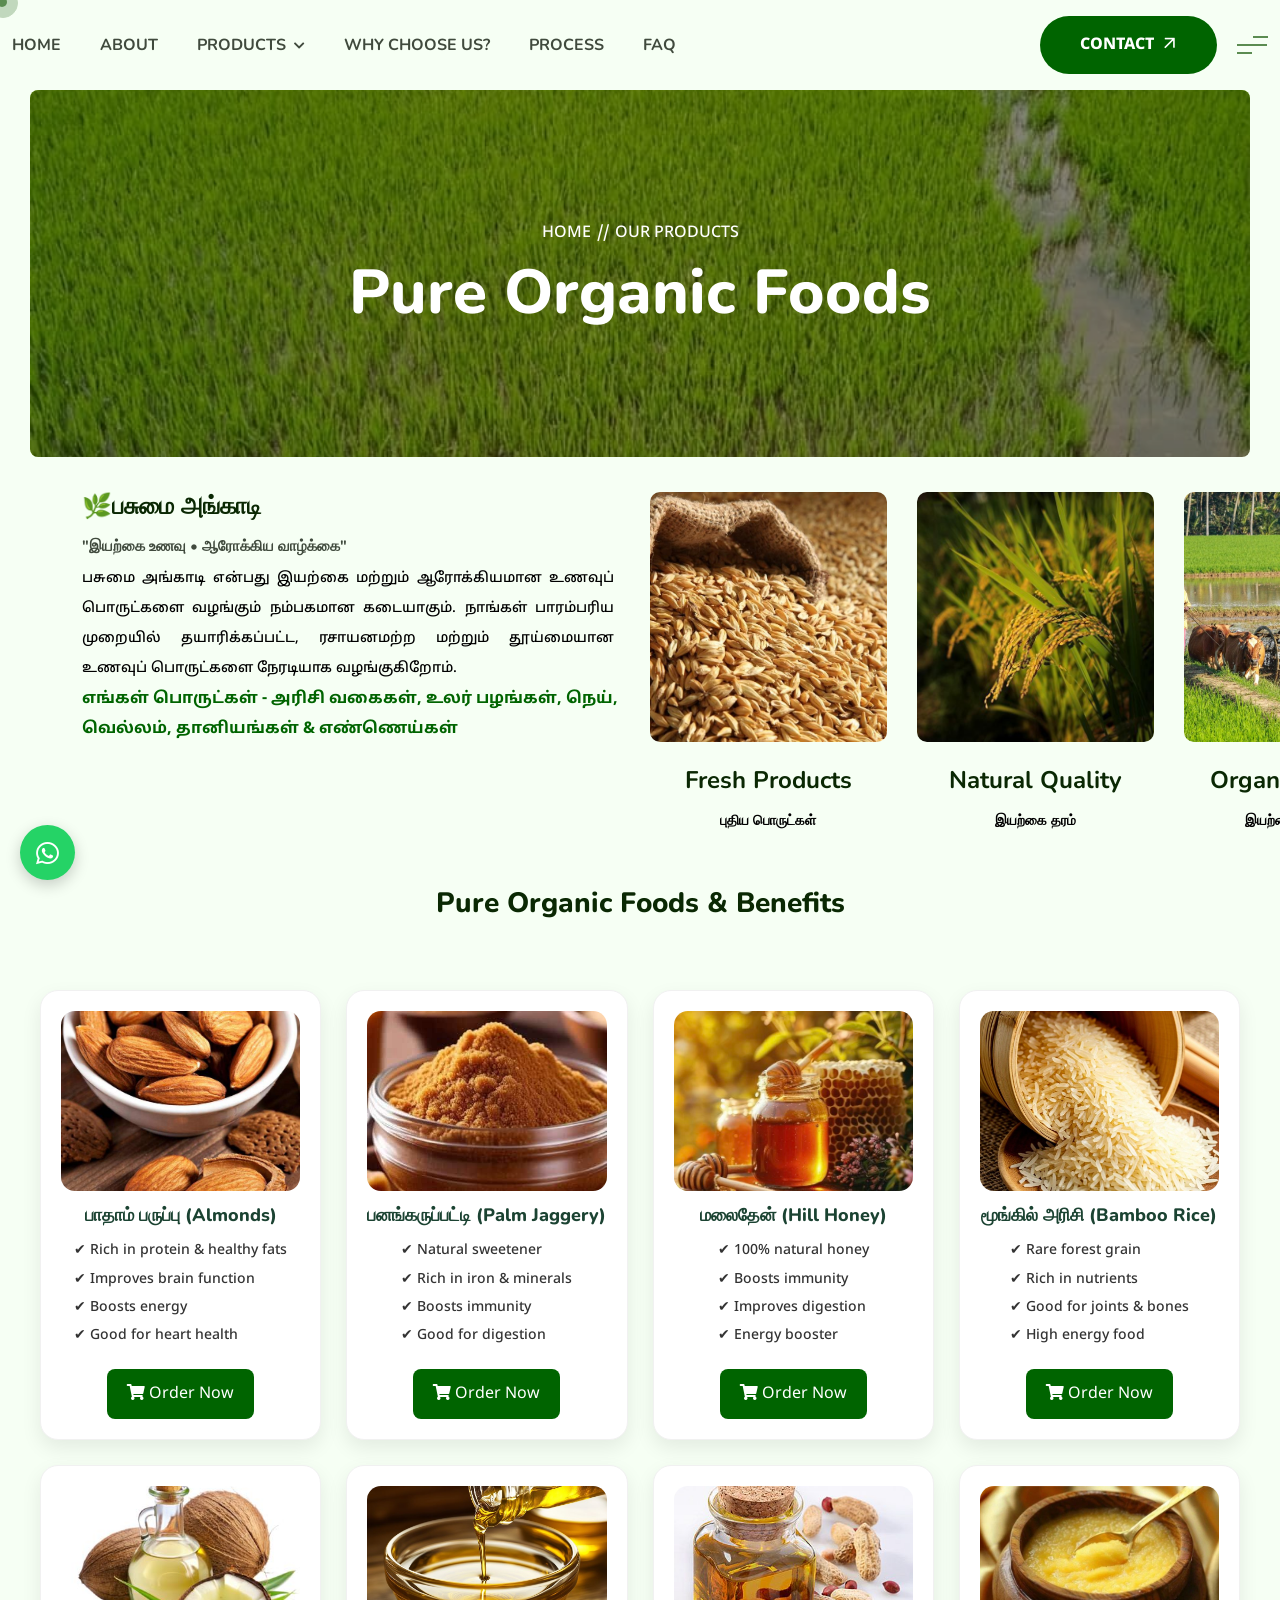
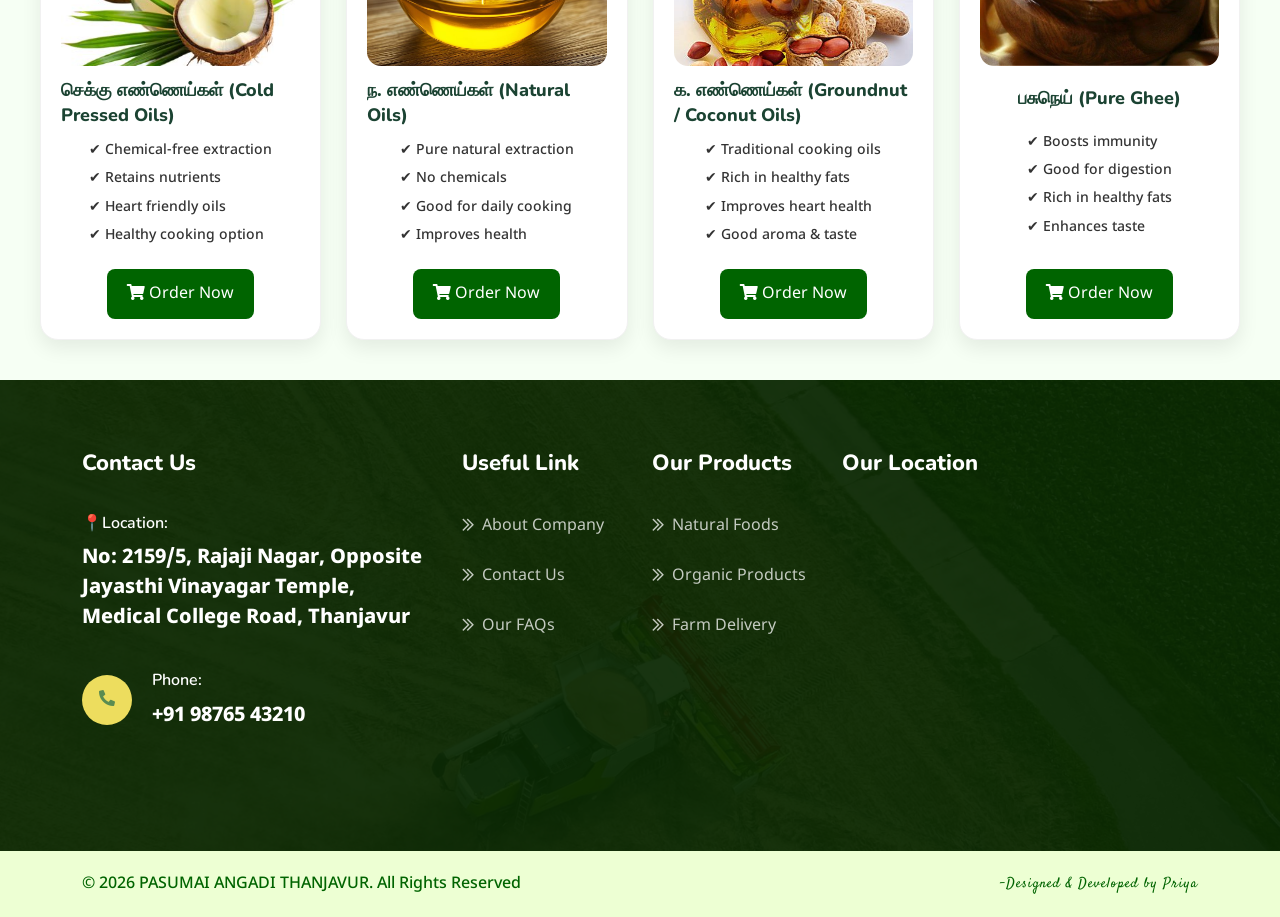
==== commit cda81c2b: "demolink2" ====
--- a/modinathemes.com/agron-html/dryfruits.html
+++ b/modinathemes.com/agron-html/dryfruits.html
@@ -33,6 +33,7 @@
         <!--<< Main.css >>-->
         <link rel="stylesheet" href="assets/css/main.css">
 <link href="https://fonts.googleapis.com/css2?family=Satisfy&display=swap" rel="stylesheet">
+<link href="https://fonts.googleapis.com/css2?family=Noto+Sans+Tamil:wght@400;600;700&display=swap" rel="stylesheet">
     </head>
     <body>
 
@@ -313,12 +314,13 @@
             <li>✔ Good for heart health</li>
         </ul>
 
-        <a class="whatsapp-btn"
-           data-product="Almonds"
-           onclick="sendWhatsApp(this)">
-           <img src="https://cdn-icons-png.flaticon.com/512/733/733585.png">
-           Buy on WhatsApp
-        </a>
+    <a 
+       data-product="Black Kavuni Rice"
+       onclick="sendWhatsApp(this)">
+<button class="order-btn1">
+  <i class="fas fa-shopping-cart"></i> Order Now
+</button>
+    </a>
     </div>
 
     <!-- CARD 2 -->
@@ -336,12 +338,13 @@
             <li>✔ Good for digestion</li>
         </ul>
 
-        <a class="whatsapp-btn"
-           data-product="Palm Jaggery"
-           onclick="sendWhatsApp(this)">
-           <img src="https://cdn-icons-png.flaticon.com/512/733/733585.png">
-           Buy on WhatsApp
-        </a>
+    <a 
+       data-product="Black Kavuni Rice"
+       onclick="sendWhatsApp(this)">
+<button class="order-btn1">
+  <i class="fas fa-shopping-cart"></i> Order Now
+</button>
+    </a>
     </div>
 
     <!-- CARD 3 -->
@@ -359,12 +362,13 @@
             <li>✔ Energy booster</li>
         </ul>
 
-        <a class="whatsapp-btn"
-           data-product="Hill Honey"
-           onclick="sendWhatsApp(this)">
-           <img src="https://cdn-icons-png.flaticon.com/512/733/733585.png">
-           Buy on WhatsApp
-        </a>
+    <a 
+       data-product="Black Kavuni Rice"
+       onclick="sendWhatsApp(this)">
+<button class="order-btn1">
+  <i class="fas fa-shopping-cart"></i> Order Now
+</button>
+    </a>
     </div>
 
     <!-- CARD 4 -->
@@ -382,12 +386,13 @@
             <li>✔ High energy food</li>
         </ul>
 
-        <a class="whatsapp-btn"
-           data-product="Bamboo Rice"
-           onclick="sendWhatsApp(this)">
-           <img src="https://cdn-icons-png.flaticon.com/512/733/733585.png">
-           Buy on WhatsApp
-        </a>
+    <a 
+       data-product="Black Kavuni Rice"
+       onclick="sendWhatsApp(this)">
+<button class="order-btn1">
+  <i class="fas fa-shopping-cart"></i> Order Now
+</button>
+    </a>
     </div>
 
     <!-- CARD 5 -->
@@ -405,12 +410,13 @@
             <li>✔ Healthy cooking option</li>
         </ul>
 
-        <a class="whatsapp-btn"
-           data-product="Cold Pressed Oils"
-           onclick="sendWhatsApp(this)">
-           <img src="https://cdn-icons-png.flaticon.com/512/733/733585.png">
-           Buy on WhatsApp
-        </a>
+    <a 
+       data-product="Black Kavuni Rice"
+       onclick="sendWhatsApp(this)">
+<button class="order-btn1">
+  <i class="fas fa-shopping-cart"></i> Order Now
+</button>
+    </a>
     </div>
 
     <!-- CARD 6 -->
@@ -428,12 +434,13 @@
             <li>✔ Improves health</li>
         </ul>
 
-        <a class="whatsapp-btn"
-           data-product="Natural Oils"
-           onclick="sendWhatsApp(this)">
-           <img src="https://cdn-icons-png.flaticon.com/512/733/733585.png">
-           Buy on WhatsApp
-        </a>
+    <a 
+       data-product="Black Kavuni Rice"
+       onclick="sendWhatsApp(this)">
+<button class="order-btn1">
+  <i class="fas fa-shopping-cart"></i> Order Now
+</button>
+    </a>
     </div>
 
     <!-- CARD 7 -->
@@ -451,12 +458,13 @@
             <li>✔ Good aroma & taste</li>
         </ul>
 
-        <a class="whatsapp-btn"
-           data-product="Groundnut Coconut Oil"
-           onclick="sendWhatsApp(this)">
-           <img src="https://cdn-icons-png.flaticon.com/512/733/733585.png">
-           Buy on WhatsApp
-        </a>
+    <a 
+       data-product="Black Kavuni Rice"
+       onclick="sendWhatsApp(this)">
+<button class="order-btn1">
+  <i class="fas fa-shopping-cart"></i> Order Now
+</button>
+    </a>
     </div>
 
     <!-- CARD 8 -->
@@ -474,12 +482,13 @@
             <li>✔ Enhances taste</li>
         </ul>
 
-        <a class="whatsapp-btn"
-           data-product="Pure Ghee"
-           onclick="sendWhatsApp(this)">
-           <img src="https://cdn-icons-png.flaticon.com/512/733/733585.png">
-           Buy on WhatsApp
-        </a>
+    <a 
+       data-product="Black Kavuni Rice"
+       onclick="sendWhatsApp(this)">
+<button class="order-btn1">
+  <i class="fas fa-shopping-cart"></i> Order Now
+</button>
+    </a>
     </div>
 
 </div>
@@ -579,26 +588,20 @@
 
     </div>
 
-       <div class="footer-bottom" style="background-color: rgb(237, 255, 211);">
+            <div class="footer-bottom" style="background-color: rgb(237, 255, 211);">
     <div class="container">
         <div class="footer-bottom-wrapper">
 
             <!-- LEFT TEXT -->
-            <p class="text-1 wow fadeInUp" style="color: #0a842d;">
+            <p class="text-1 wow fadeInUp" style="color:darkgreen;">
                 © 2026 PASUMAI ANGADI THANJAVUR. All Rights Reserved
             </p>
 
-            <!-- SOCIAL ICONS -->
-            <div class="social-icon wow fadeInUp" data-wow-delay=".2s">
-                <a href="#"><i class="fab fa-facebook-f" style="color: #0a842d;"></i></a>
-                <a href="#"><i class="fab fa-twitter" style="color: #0a842d;"></i></a>
-                <a href="#"><i class="fab fa-dribbble" style="color: #0a842d;"></i></a>
-                <a href="#"><i class="fab fa-instagram" style="color: #0a842d;"></i></a>
-            </div>
-
-<p class="developer-text" style="font-family: 'Satisfy', cursive;color: #0a842d;">
+
+
+<p class="developer-text" style="font-family: 'Satisfy', cursive;color: darkgreen;">
     -Designed & Developed by 
-    <span class="designer-name" style="font-family: 'Satisfy', cursive;color: #0a842d;">Priya</span>
+    <span class="designer-name" style="font-family: 'Satisfy', cursive;color:darkgreen;">Priya</span>
 </p>
 
         </div>
--- a/modinathemes.com/agron-html/assets/css/main.css
+++ b/modinathemes.com/agron-html/assets/css/main.css
@@ -68,7 +68,7 @@
   text-transform: capitalize;
   height: 58px;
   line-height: 58px;
-  background-color: var(--theme-color);
+  background-color:darkgreen;
   overflow: hidden;
   display: inline-block;
   padding: 0 40px;
@@ -128,7 +128,7 @@
     Template Default Fonts & Fonts Styles
  ---------------------------------------------- */
 body {
-  font-family: "Nunito", sans-serif;
+    font-family: 'Noto Sans Tamil', sans-serif;
   font-size: 16px;
   font-weight: normal;
   line-height: 30px;
@@ -389,7 +389,7 @@
 
 .back-to-top {
   border-radius: 10px;
-  background-color: var(--theme-color);
+  background-color: darkgreen;
   width: 50px;
   height: 50px;
   line-height: 50px;
@@ -3122,7 +3122,7 @@
   width: 100%;
   height: 100%;
   content: "";
-  background: rgba(52, 91, 45, 0.57);
+  background-color: #00000046;
   border-radius: 8px;
 }
 .breadcrumb-wrapper .shape-1 {
@@ -15790,7 +15790,7 @@
     box-shadow: 0 8px 20px rgba(0,0,0,0.08);
     transition: 0.3s ease;
     border: 1px solid #f1f1f1;
-
+    align-items: center;
     display: flex;
     flex-direction: column;
     justify-content: space-between;
@@ -15826,38 +15826,8 @@
     gap: 6px;
 }
 
-/* WHATSAPP BUTTON */
-.whatsapp-btn{
-    margin-top: auto;
-    display: flex;
-    align-items: center;
-    justify-content: center;
-    gap: 10px;
-
-    background: #25D366;
-    color: #fff;
-    text-decoration: none;
-
-    padding: 10px 14px;
-    border-radius: 10px;
-
-    font-weight: 600;
-    font-size: 14px;
-
-    transition: 0.3s ease;
-}
-
-/* ICON */
-.whatsapp-btn img{
-    width: 22px;
-    height: 22px;
-}
-
-/* HOVER BUTTON */
-.whatsapp-btn:hover{
-    background: #1ebe5d;
-    transform: scale(1.03);
-}
+
+
 
 /* MOBILE */
 @media (max-width: 600px){
@@ -15892,4 +15862,14 @@
 /* IMAGE HOVER ZOOM */
 .card1:hover .card-img img{
     transform: scale(1.1);
-}+}
+
+.order-btn1{
+  background:darkgreen;
+  color:#fff;
+  padding:10px 20px;
+  border:none;
+  border-radius:8px;
+  font-size:16px;
+  cursor:pointer;
+}
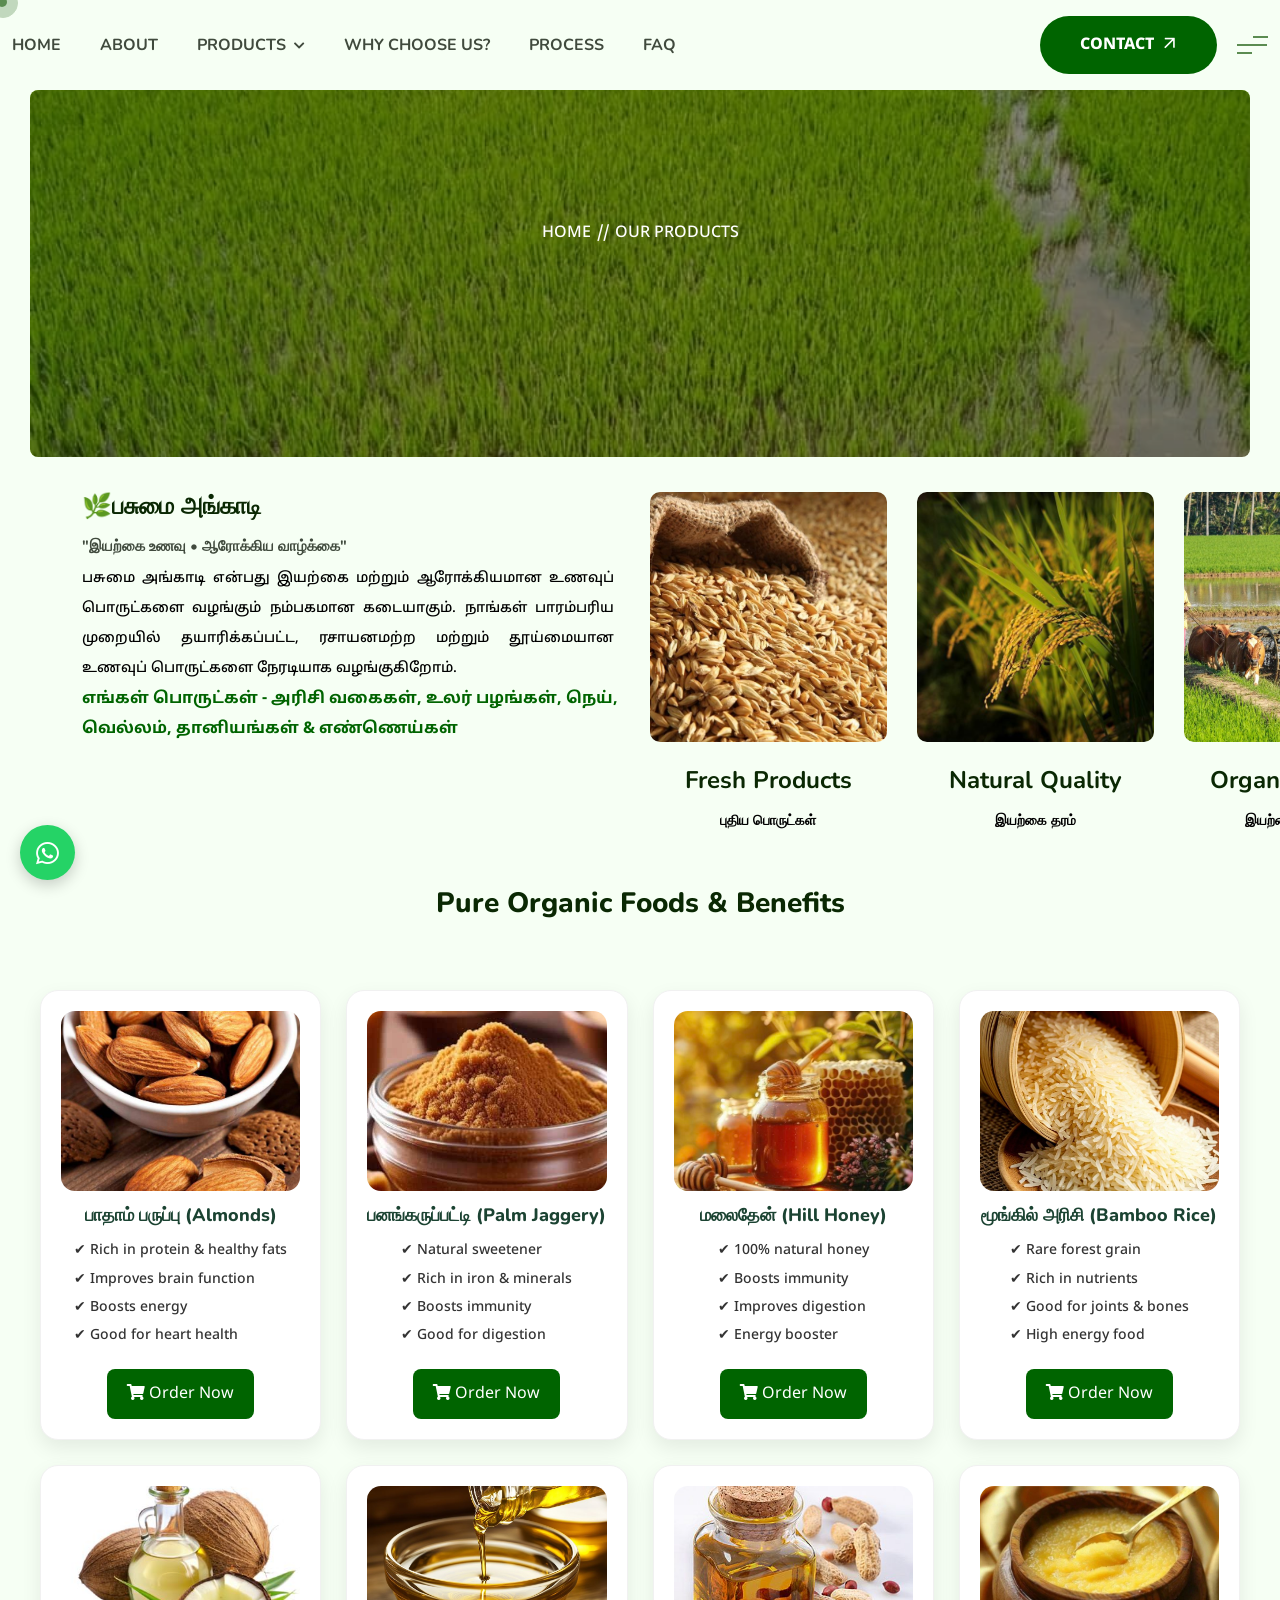
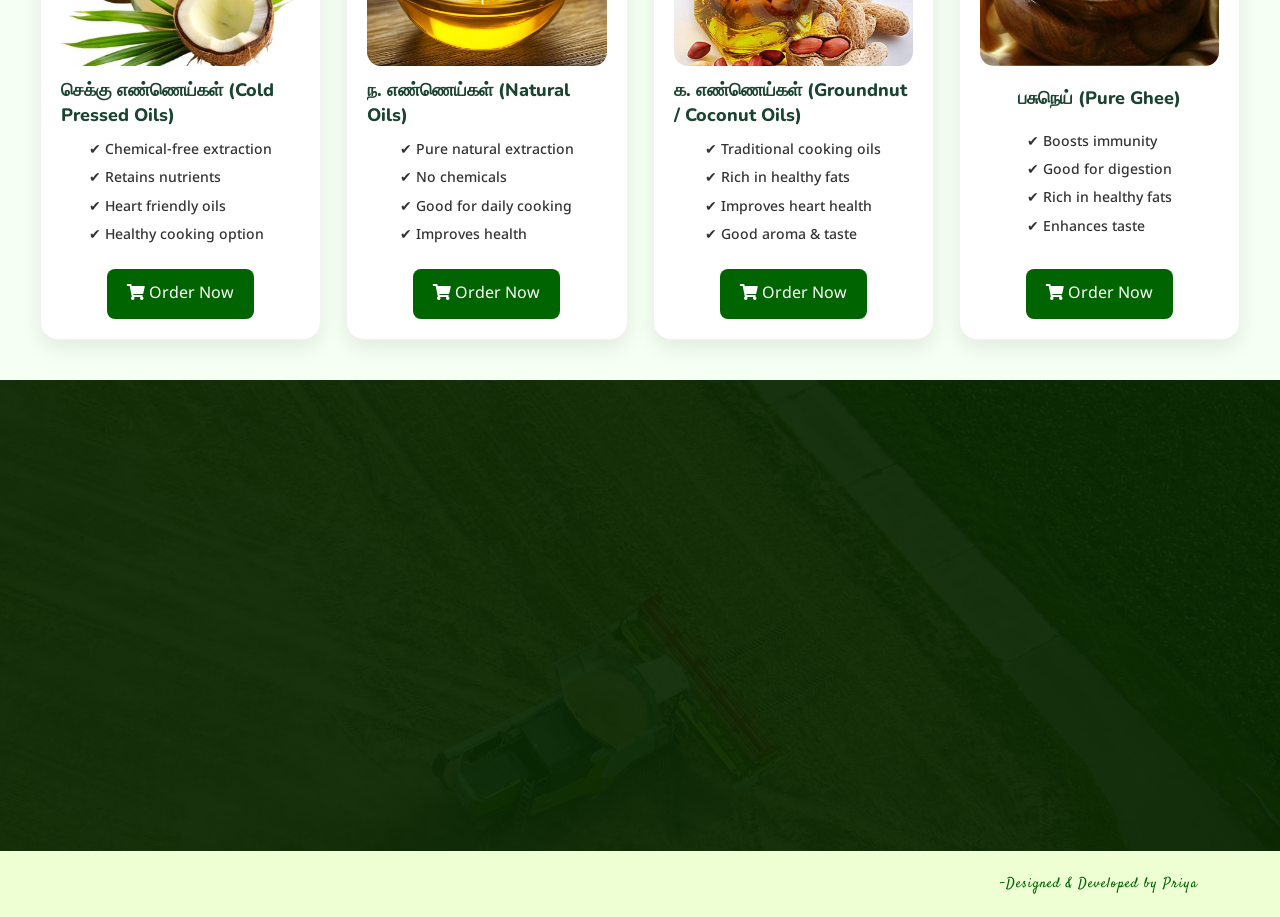
==== commit 1d3e37a1: "workdone" ====
--- a/modinathemes.com/agron-html/dryfruits.html
+++ b/modinathemes.com/agron-html/dryfruits.html
@@ -91,7 +91,7 @@
                                         <p>Location</p>
                                         <h4>
                                             No: 2159/5, Rajaji Nagar,
-Opposite Jayasthi Vinayagar Temple,
+Opposite Jayasakthi Vinayagar Temple,
 Medical College Road,
 Thanjavur
                                         </h4>
@@ -519,7 +519,7 @@
                                 <div class="content">
                                     <h5 style="color: white;">📍Location:</h5>
                                     <p>No: 2159/5, Rajaji Nagar,
-Opposite Jayasthi Vinayagar Temple,
+Opposite Jayasakthi Vinayagar Temple,
 Medical College Road,
 Thanjavur</p>
                                 </div>
@@ -574,10 +574,8 @@
                         </div>
 
                         <div class="footer-map">
-                            <iframe 
-                                src="https://www.google.com/maps?q=Nandambakkam,Chennai&output=embed"
-                                loading="lazy">
-                            </iframe>
+                           <iframe src="https://www.google.com/maps/embed?pb=!1m18!1m12!1m3!1d15679.001154020243!2d79.07793497139863!3d10.75371853666321!2m3!1f0!2f0!3f0!3m2!1i1024!2i768!4f13.1!3m3!1m2!1s0x3baabf5731417515%3A0xb740f72b723e31fd!2sRAjAJI%20NAGAR!5e0!3m2!1sen!2sin!4v1776261633788!5m2!1sen!2sin" width="600" height="450" style="border:0;" allowfullscreen="" 
+                          loading="lazy" referrerpolicy="no-referrer-when-downgrade"></iframe>
                         </div>
 
                     </div>
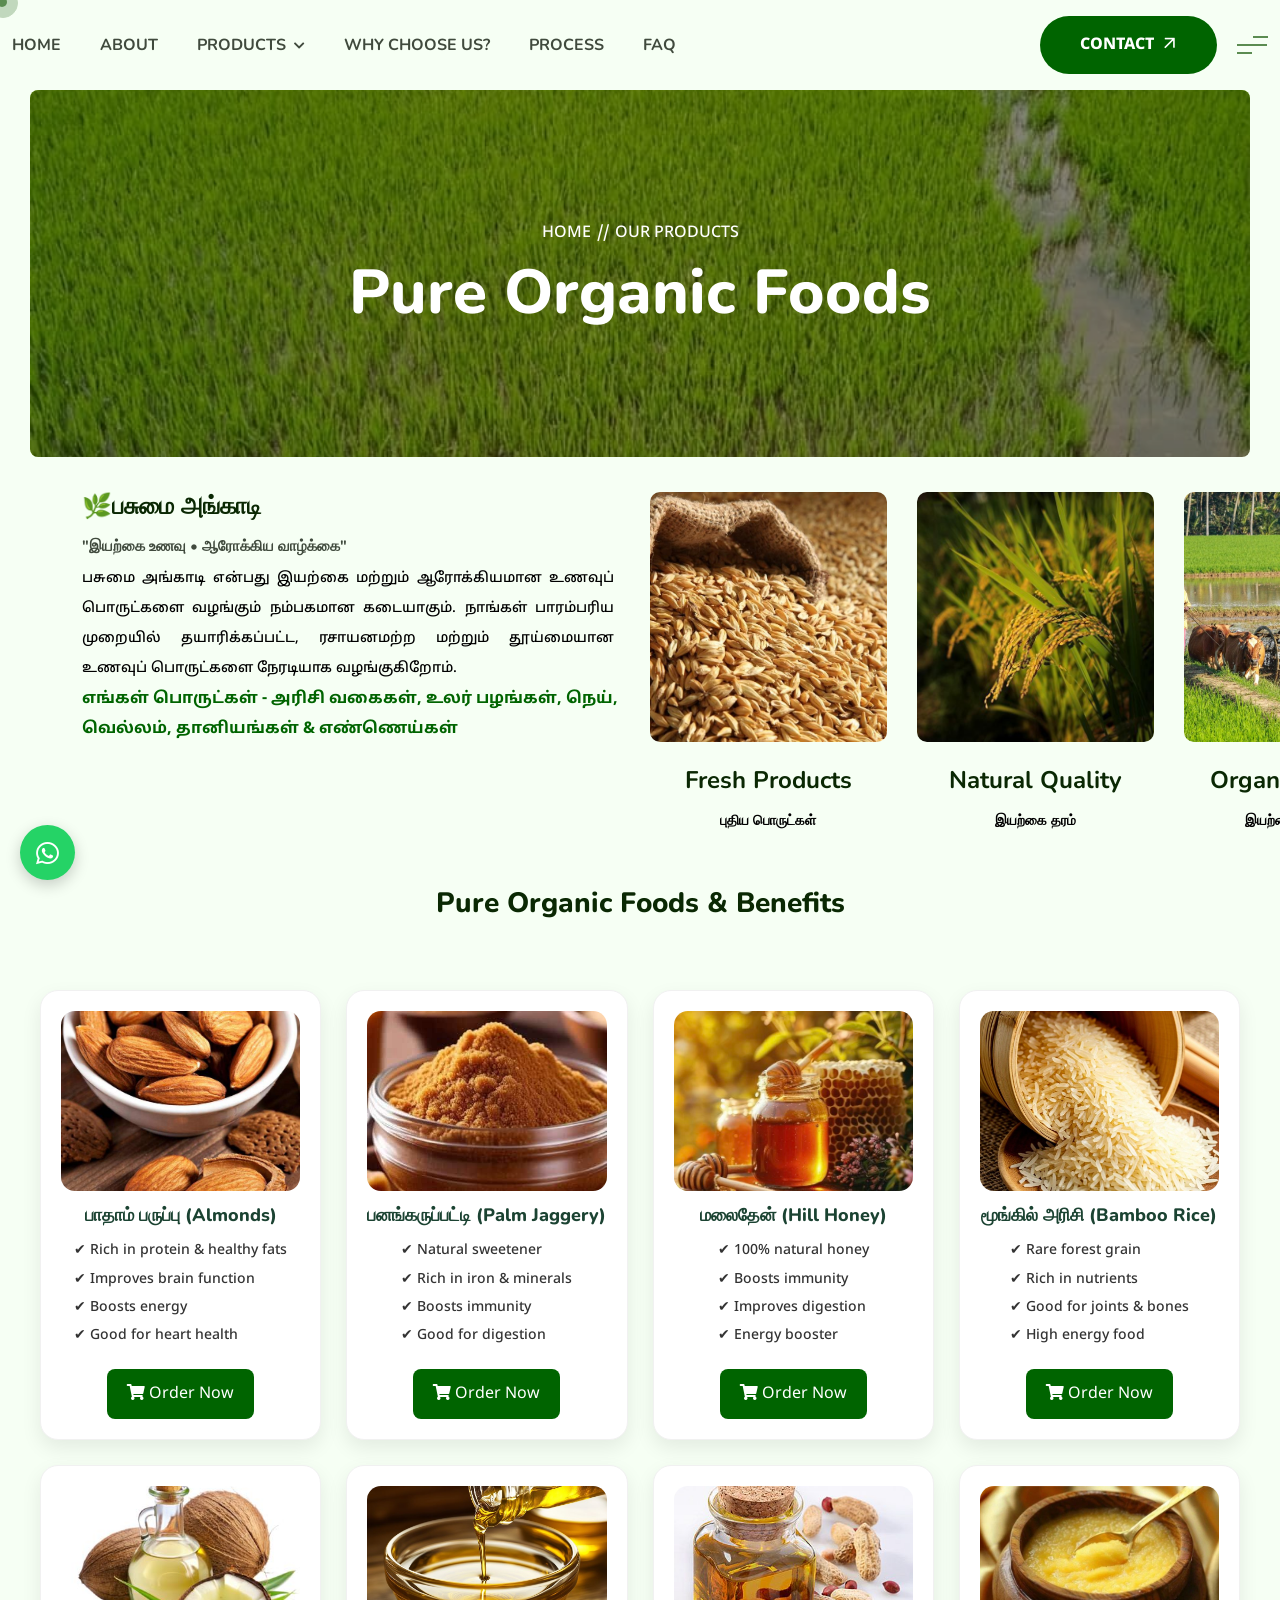
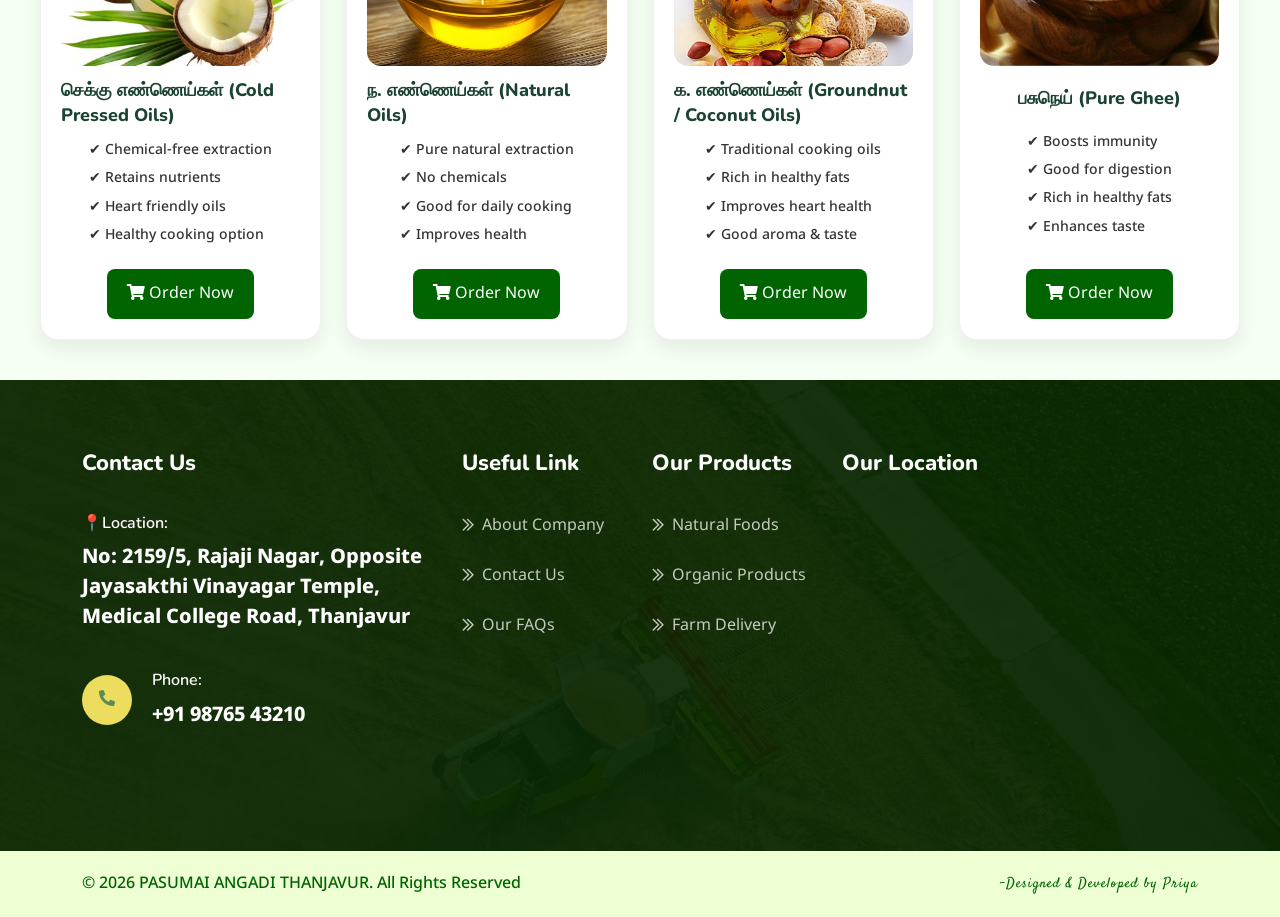
==== commit ec220707: "workdone1" ====
--- a/modinathemes.com/agron-html/dryfruits.html
+++ b/modinathemes.com/agron-html/dryfruits.html
@@ -82,7 +82,7 @@
                                 <li>
                                     <div class="content">
                                         <p>Call Us</p>
-                                        <h4><a href="tel:+4903983493999">9487030389</a></h4>
+                                        <h4><a href="tel:+919487030389">9487030389</a></h4>
                                     </div>
                                 </li>
 
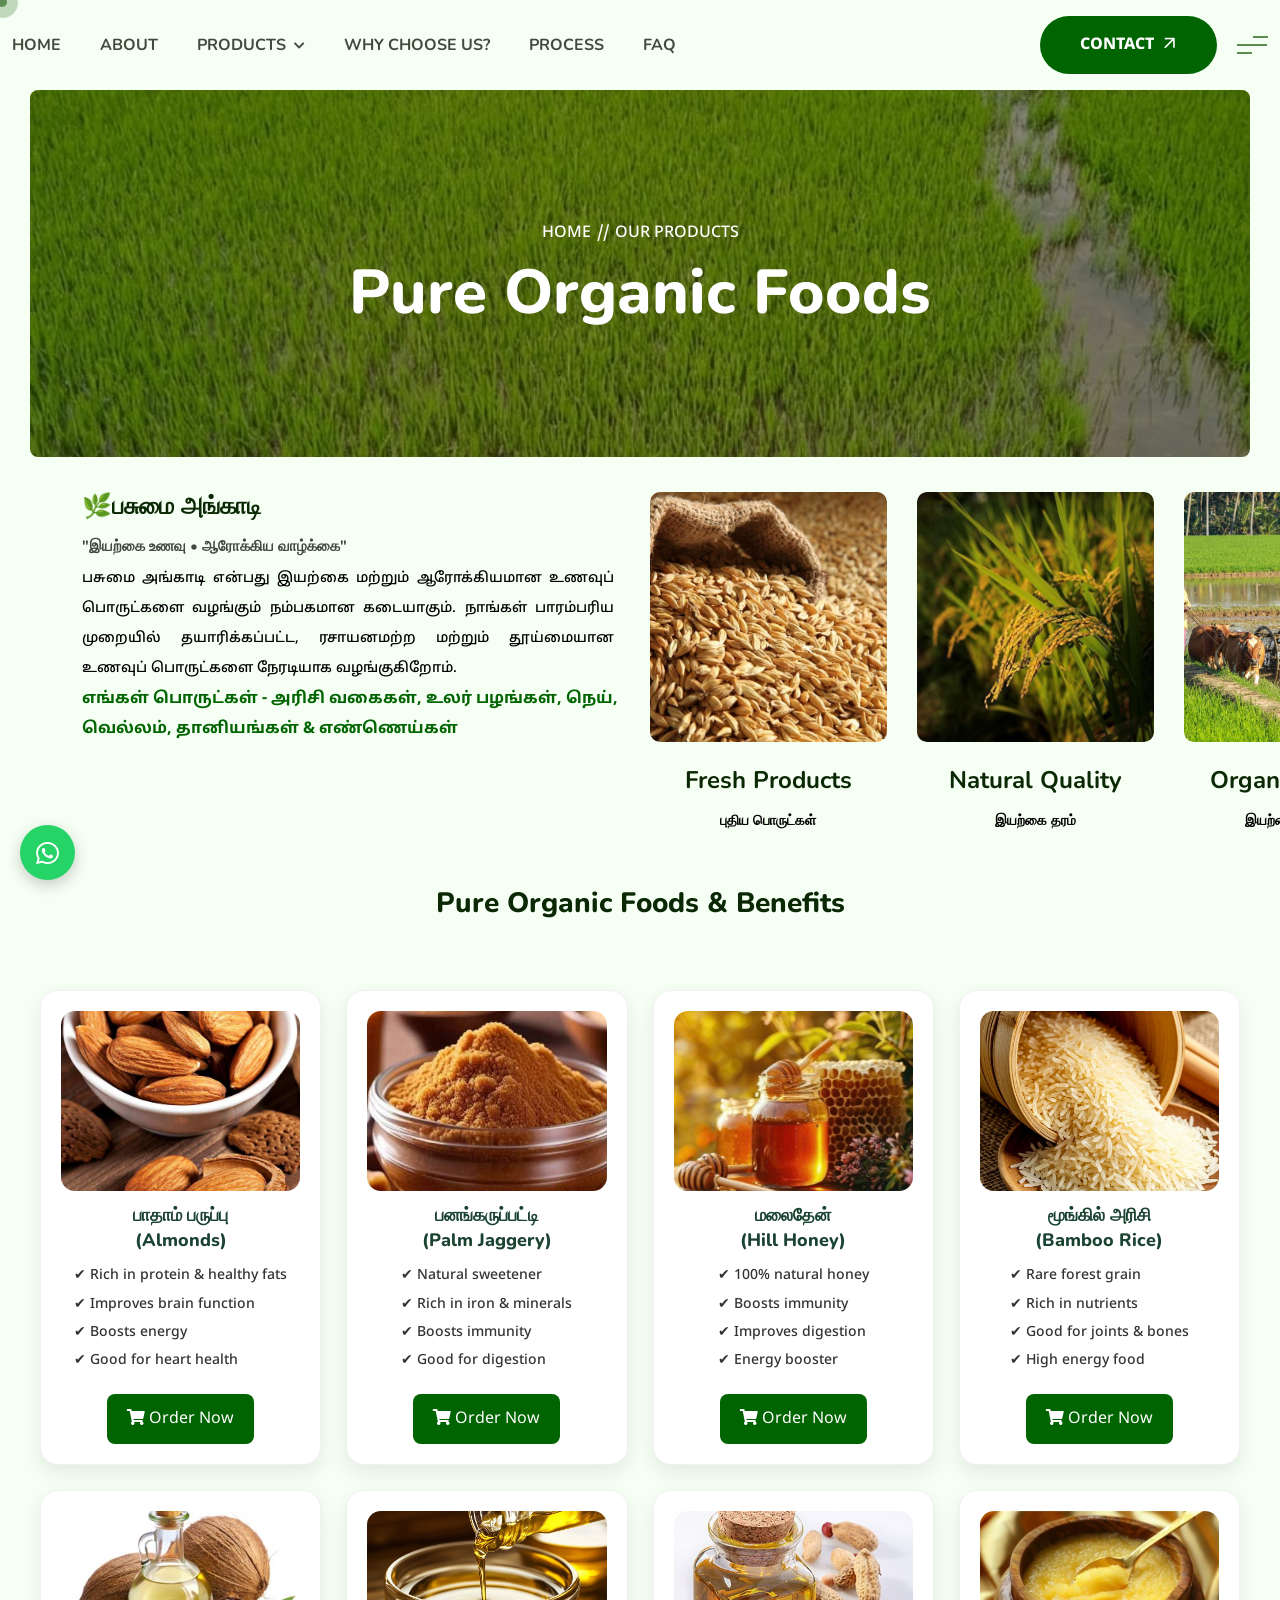
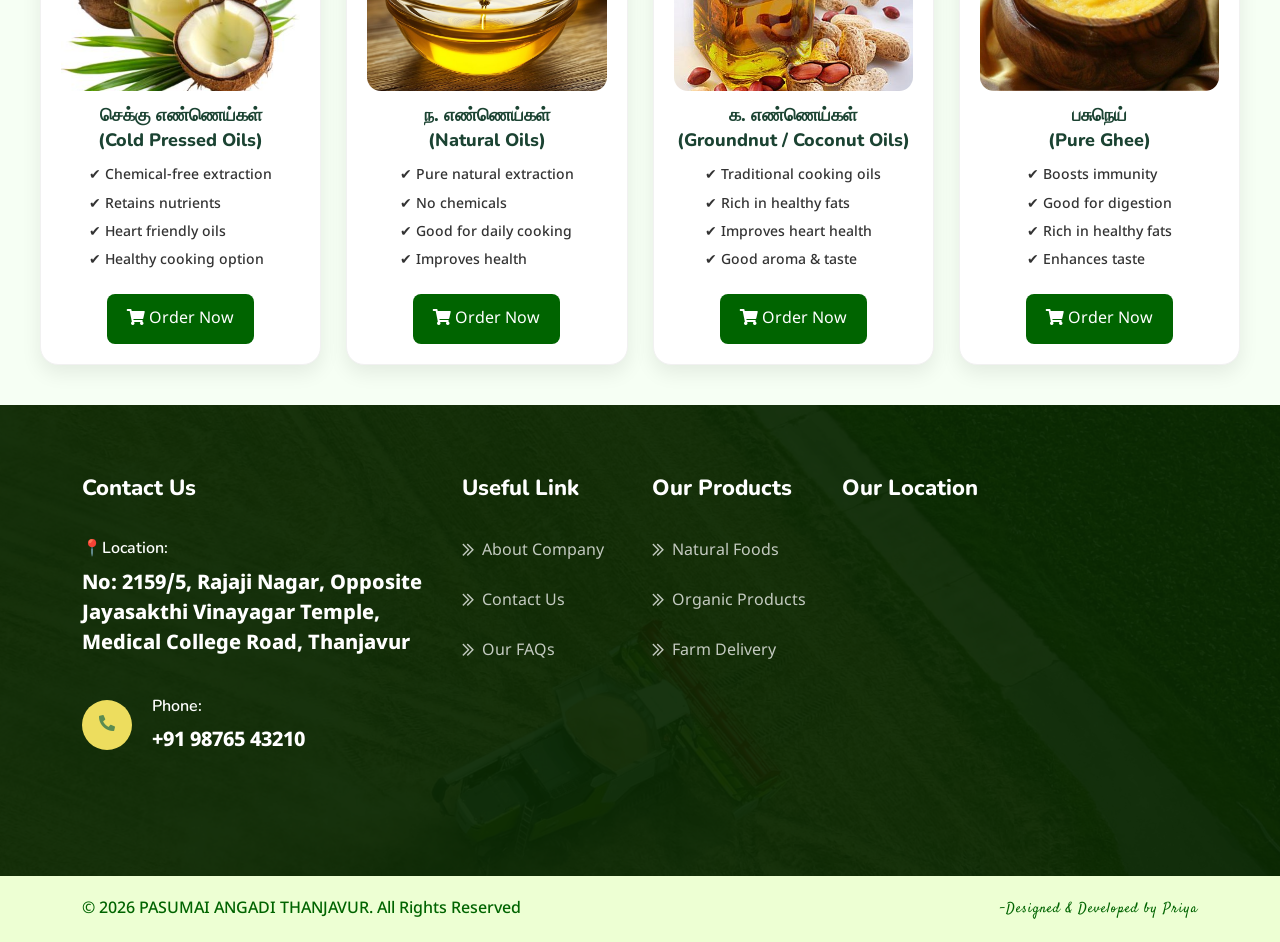
==== commit 7dde741d: "changesdemo" ====
--- a/modinathemes.com/agron-html/dryfruits.html
+++ b/modinathemes.com/agron-html/dryfruits.html
@@ -305,7 +305,7 @@
             <img src="assets/img/almond.jpg" alt="Almonds">
         </div>
 
-        <h3>பாதாம் பருப்பு (Almonds)</h3>
+        <h3 style="text-align: center;">பாதாம் பருப்பு <br>(Almonds)</h3>
 
         <ul class="benefits">
             <li>✔ Rich in protein & healthy fats</li>
@@ -315,7 +315,7 @@
         </ul>
 
     <a 
-       data-product="Black Kavuni Rice"
+       data-product="பாதாம் பருப்பு (Almonds)"
        onclick="sendWhatsApp(this)">
 <button class="order-btn1">
   <i class="fas fa-shopping-cart"></i> Order Now
@@ -329,7 +329,7 @@
             <img src="assets/img/jaggery.jpg" alt="Palm Jaggery">
         </div>
 
-        <h3>பனங்கருப்பட்டி (Palm Jaggery)</h3>
+        <h3 style="text-align: center;">பனங்கருப்பட்டி <br>(Palm Jaggery)</h3>
 
         <ul class="benefits">
             <li>✔ Natural sweetener</li>
@@ -339,7 +339,7 @@
         </ul>
 
     <a 
-       data-product="Black Kavuni Rice"
+       data-product="பனங்கருப்பட்டி (Palm Jaggery)"
        onclick="sendWhatsApp(this)">
 <button class="order-btn1">
   <i class="fas fa-shopping-cart"></i> Order Now
@@ -353,7 +353,7 @@
             <img src="assets/img/honey.jpg" alt="Hill Honey">
         </div>
 
-        <h3>மலைதேன் (Hill Honey)</h3>
+        <h3 style="text-align: center;">மலைதேன் <br>(Hill Honey)</h3>
 
         <ul class="benefits">
             <li>✔ 100% natural honey</li>
@@ -363,7 +363,7 @@
         </ul>
 
     <a 
-       data-product="Black Kavuni Rice"
+       data-product="மலைதேன் (Hill Honey)"
        onclick="sendWhatsApp(this)">
 <button class="order-btn1">
   <i class="fas fa-shopping-cart"></i> Order Now
@@ -377,7 +377,7 @@
             <img src="assets/img/bamboorice.jpg" alt="Bamboo Rice">
         </div>
 
-        <h3>மூங்கில் அரிசி (Bamboo Rice)</h3>
+        <h3 style="text-align: center;">மூங்கில் அரிசி <br>(Bamboo Rice)</h3>
 
         <ul class="benefits">
             <li>✔ Rare forest grain</li>
@@ -387,7 +387,7 @@
         </ul>
 
     <a 
-       data-product="Black Kavuni Rice"
+       data-product="மூங்கில் அரிசி (Bamboo Rice)"
        onclick="sendWhatsApp(this)">
 <button class="order-btn1">
   <i class="fas fa-shopping-cart"></i> Order Now
@@ -401,7 +401,7 @@
             <img src="assets/img/coconut.jpg" alt="Cold Pressed Oils">
         </div>
 
-        <h3>செக்கு எண்ணெய்கள் (Cold Pressed Oils)</h3>
+        <h3 style="text-align: center;">செக்கு எண்ணெய்கள் <br>(Cold Pressed Oils)</h3>
 
         <ul class="benefits">
             <li>✔ Chemical-free extraction</li>
@@ -411,7 +411,7 @@
         </ul>
 
     <a 
-       data-product="Black Kavuni Rice"
+       data-product="செக்கு எண்ணெய்கள் (Cold Pressed Oils)"
        onclick="sendWhatsApp(this)">
 <button class="order-btn1">
   <i class="fas fa-shopping-cart"></i> Order Now
@@ -425,7 +425,7 @@
             <img src="assets/img/naturaloil.jpg" alt="Natural Oils">
         </div>
 
-        <h3>ந. எண்ணெய்கள் (Natural Oils)</h3>
+        <h3 style="text-align: center;">ந. எண்ணெய்கள் <br>(Natural Oils)</h3>
 
         <ul class="benefits">
             <li>✔ Pure natural extraction</li>
@@ -435,7 +435,7 @@
         </ul>
 
     <a 
-       data-product="Black Kavuni Rice"
+       data-product="ந. எண்ணெய்கள் (Natural Oils)"
        onclick="sendWhatsApp(this)">
 <button class="order-btn1">
   <i class="fas fa-shopping-cart"></i> Order Now
@@ -449,7 +449,7 @@
             <img src="assets/img/groundoil.jpg" alt="Groundnut Oil">
         </div>
 
-        <h3>க. எண்ணெய்கள் (Groundnut / Coconut Oils)</h3>
+        <h3 style="text-align: center;">க. எண்ணெய்கள் <br>(Groundnut / Coconut Oils)</h3>
 
         <ul class="benefits">
             <li>✔ Traditional cooking oils</li>
@@ -459,7 +459,7 @@
         </ul>
 
     <a 
-       data-product="Black Kavuni Rice"
+       data-product="க. எண்ணெய்கள் (Groundnut / Coconut Oils)"
        onclick="sendWhatsApp(this)">
 <button class="order-btn1">
   <i class="fas fa-shopping-cart"></i> Order Now
@@ -473,7 +473,7 @@
             <img src="assets/img/ghee.jpg" alt="Pure Ghee">
         </div>
 
-        <h3>பசுநெய் (Pure Ghee)</h3>
+        <h3 style="text-align: center;">பசுநெய் <br> (Pure Ghee)</h3>
 
         <ul class="benefits">
             <li>✔ Boosts immunity</li>
@@ -483,7 +483,7 @@
         </ul>
 
     <a 
-       data-product="Black Kavuni Rice"
+       data-product="பசுநெய் (Pure Ghee)"
        onclick="sendWhatsApp(this)">
 <button class="order-btn1">
   <i class="fas fa-shopping-cart"></i> Order Now
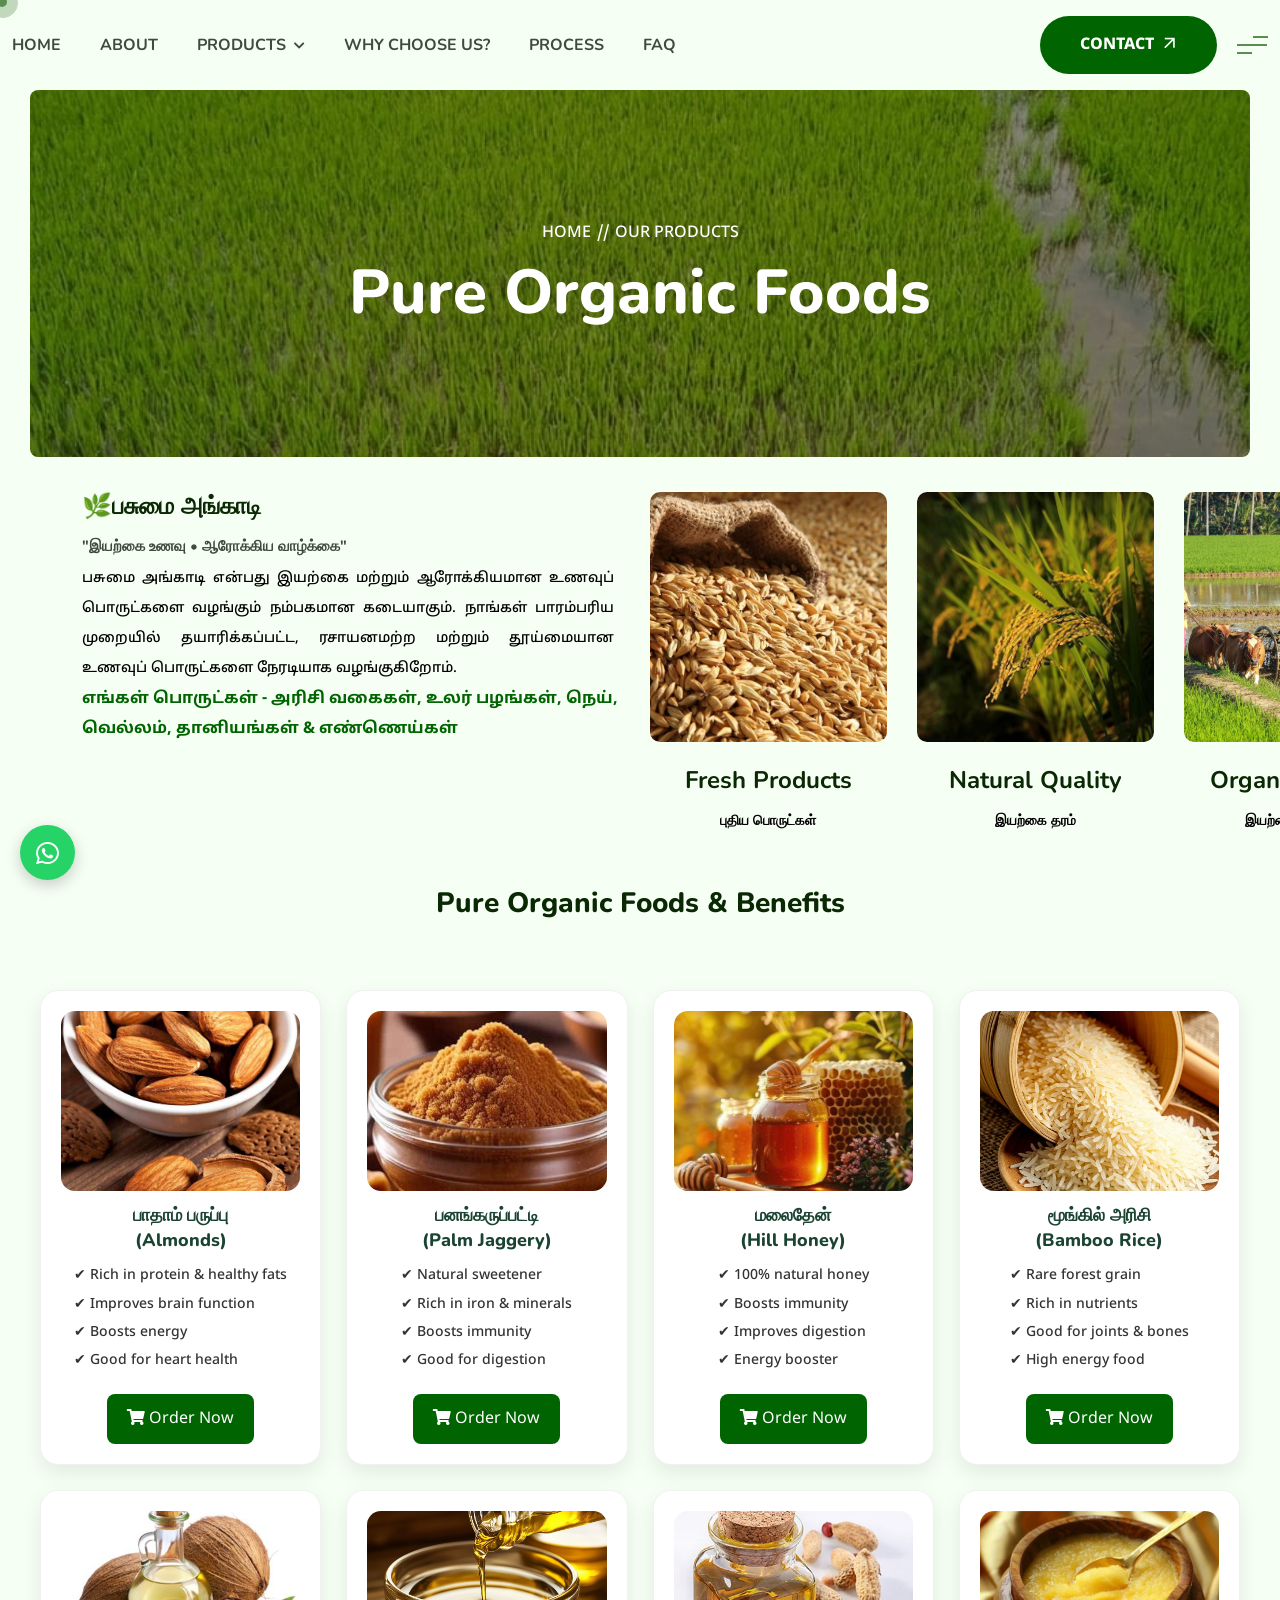
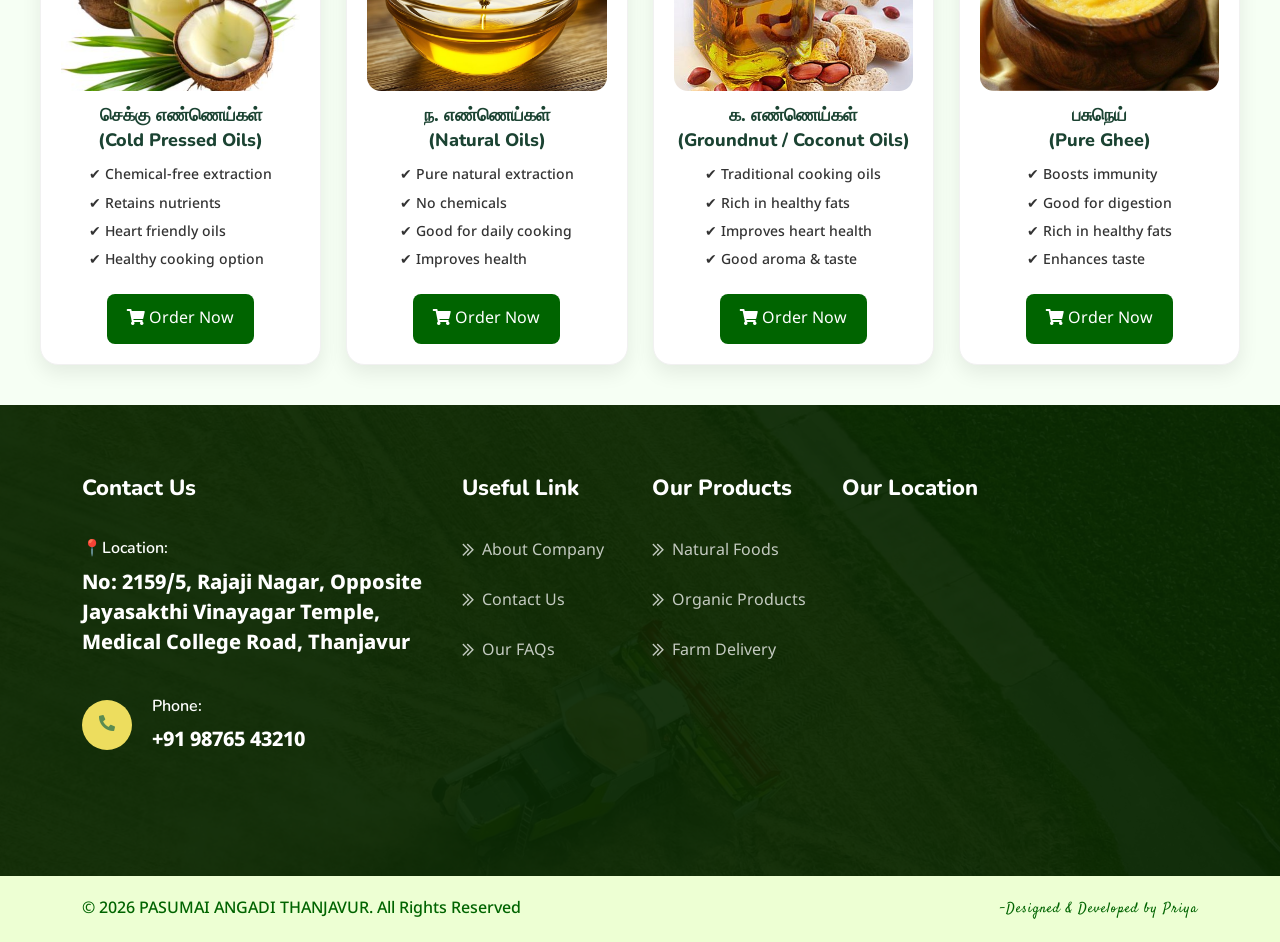
==== commit 4942d49e: "changedemo1" ====
--- a/modinathemes.com/agron-html/dryfruits.html
+++ b/modinathemes.com/agron-html/dryfruits.html
@@ -618,7 +618,8 @@
     let phone = "919487030389"; // ✔ no spaces, include country code
     let product = el.getAttribute("data-product");
 
-    let message = `Hi, I want to buy ${product}`;
+    let message = `Hi, நான் ${product} வாங்க விரும்புகிறேன்.விலை, அளவு மற்றும் டெலிவரி விவரங்களை பகிரவும்.
+    (Hi, I would like to buy ${product}.Please share the price, quantity, and delivery details.)`;
 
     let url = `https://wa.me/${phone}?text=${encodeURIComponent(message)}`;
 
